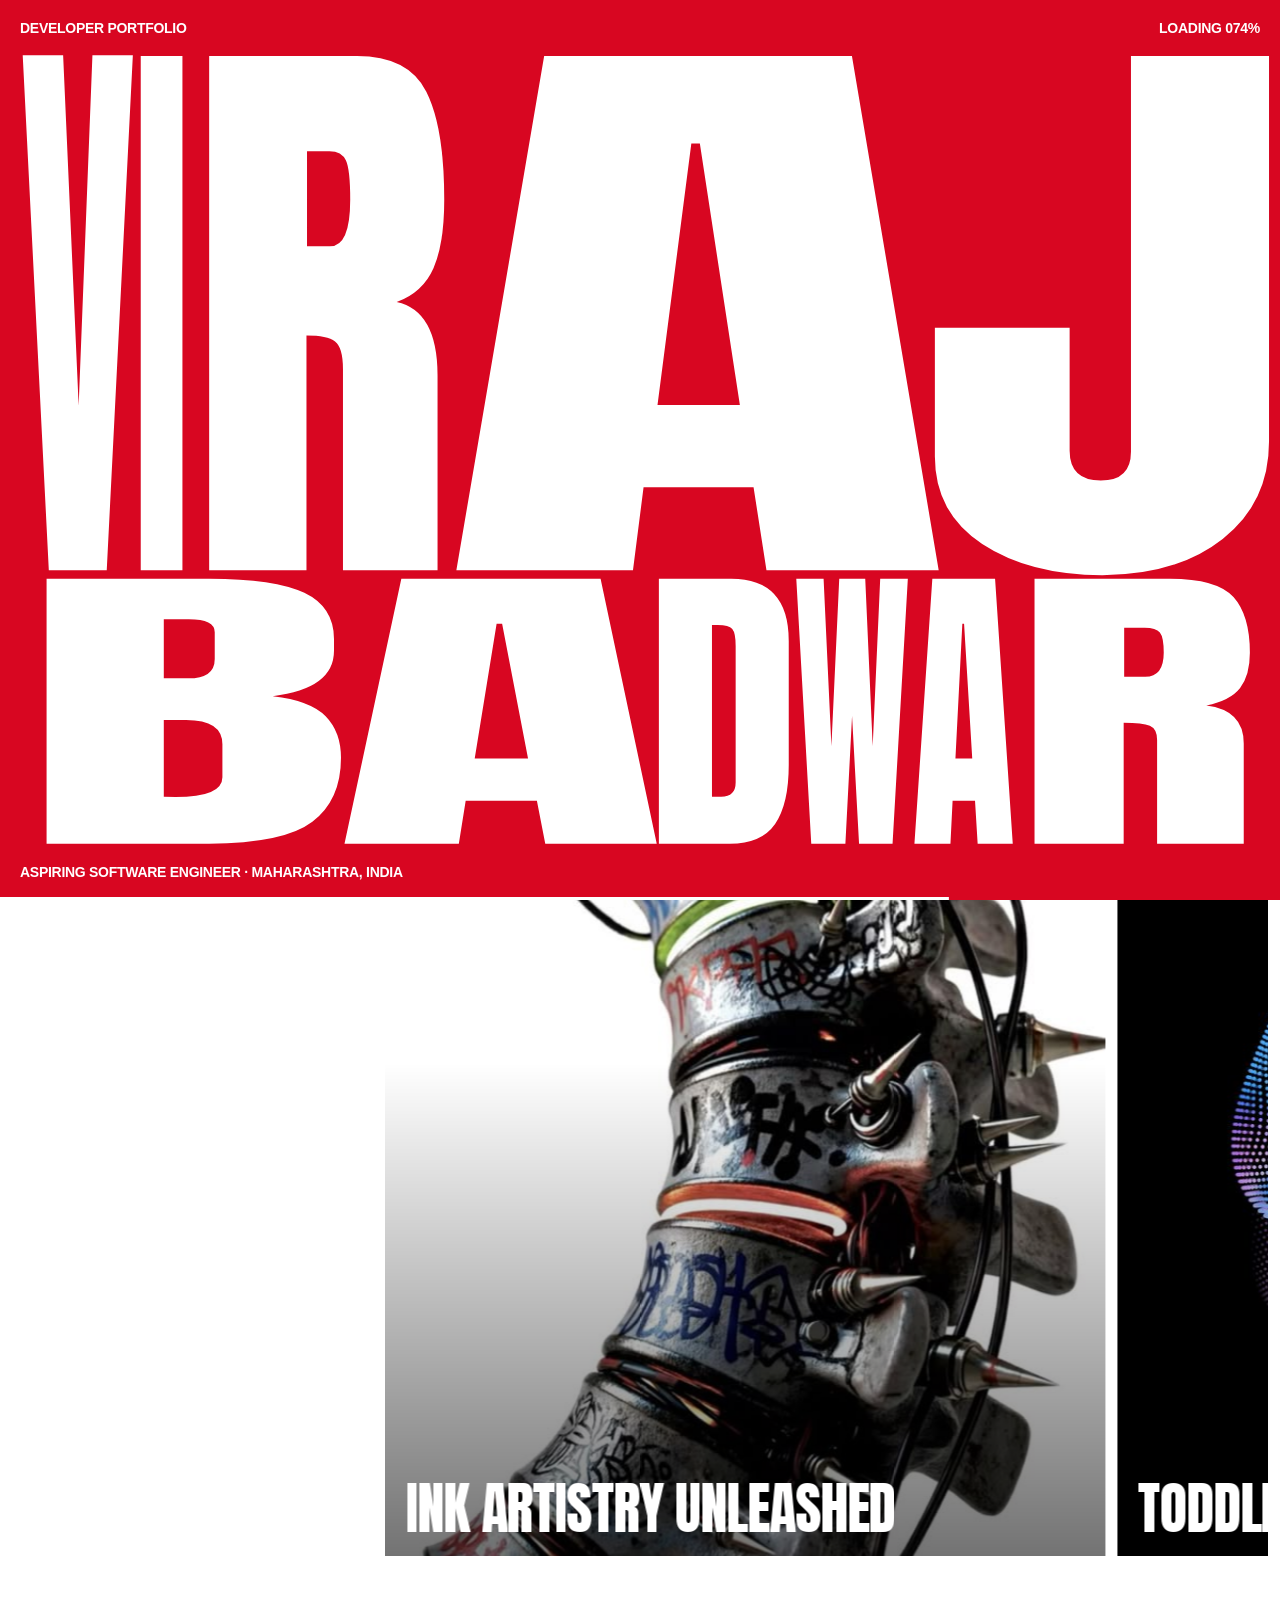
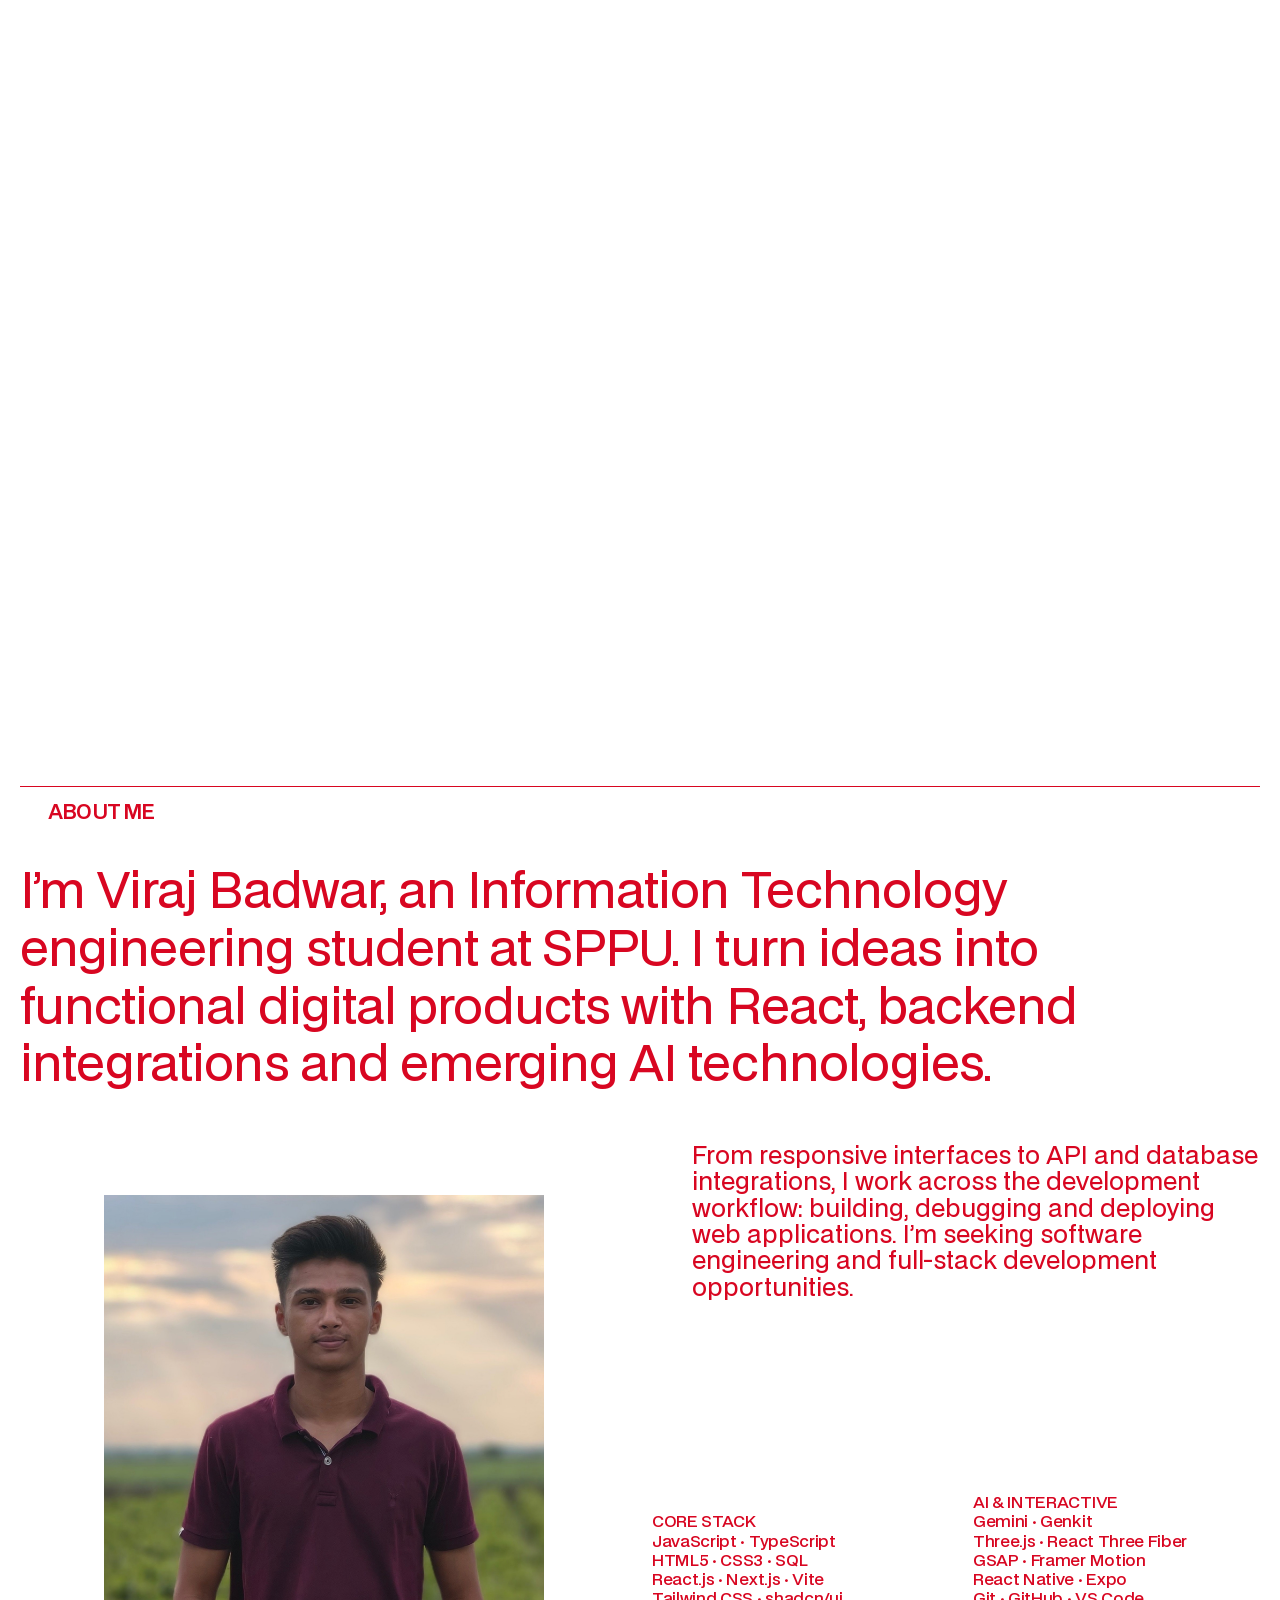
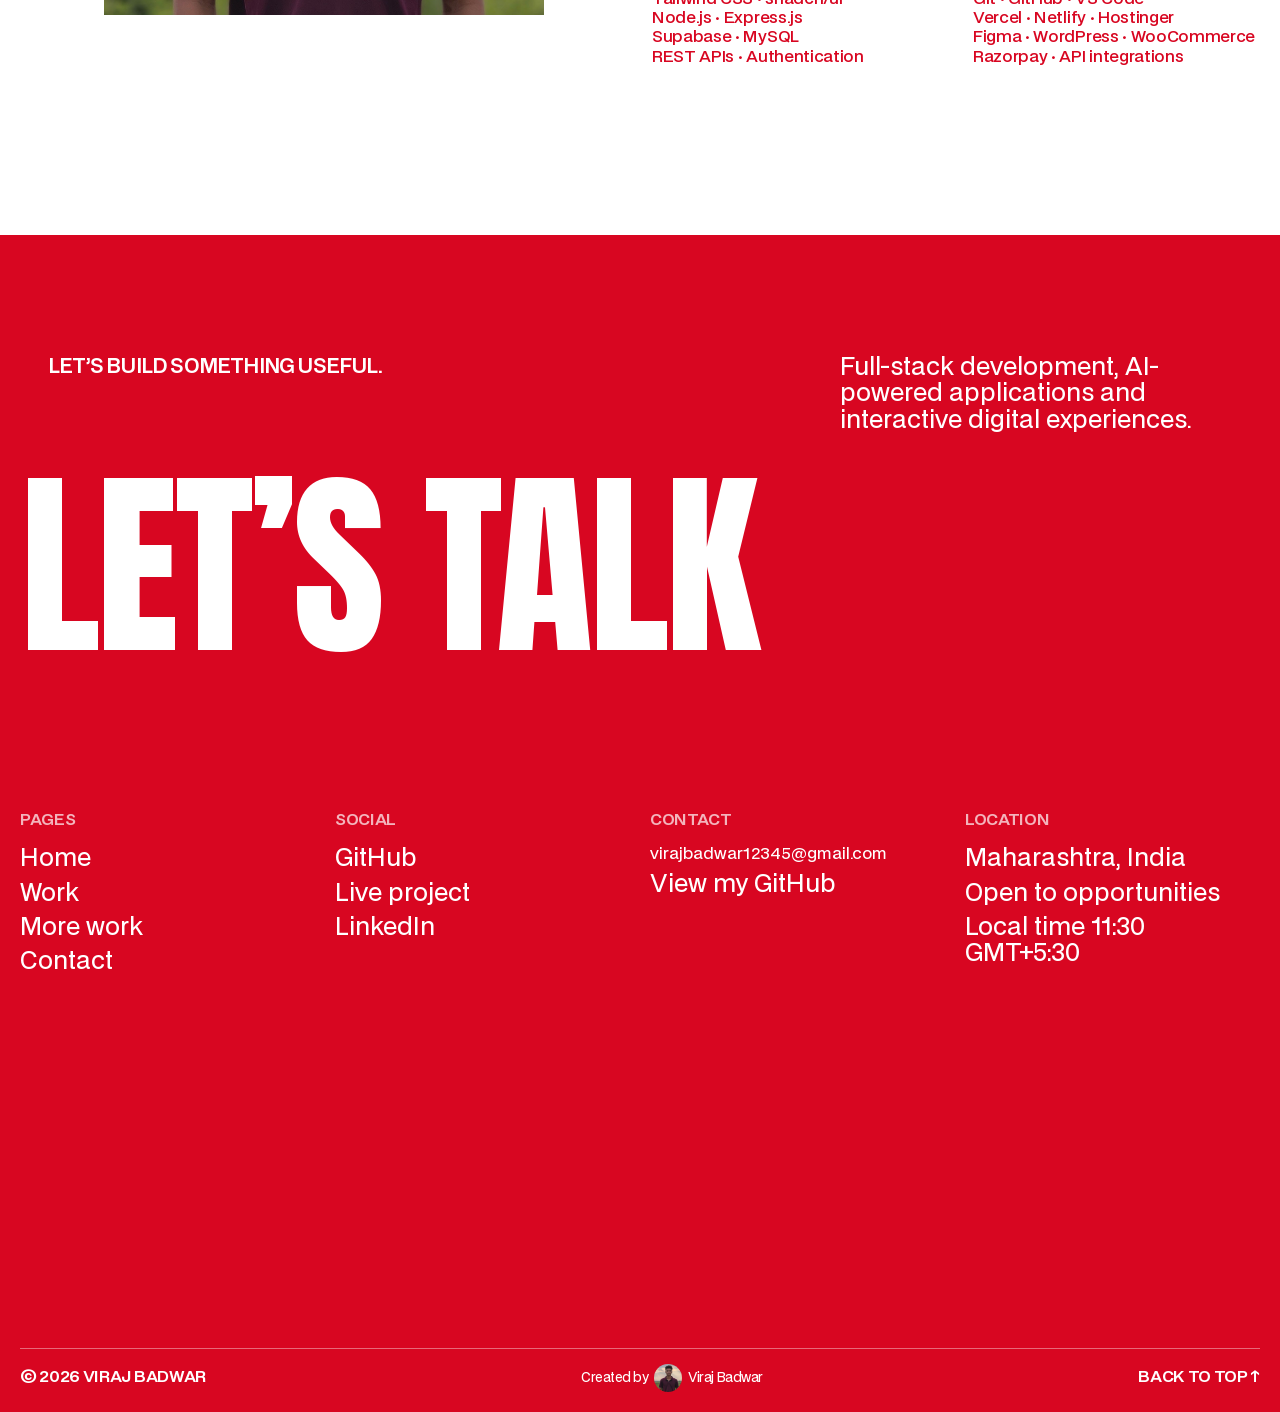
==== index.html @ eb69c95c "first commit" ====
<!doctype html>
<!-- Made in Framer · framer.com -->
<!-- Published Nov 4, 2026, 1:29 PM UTC -->
<html lang="en" data-redirect-timezone="1">
<head><script>(function(){var p=location.pathname;if(p.endsWith("/index.html")){history.replaceState(null,"",p.slice(0,-10))}})()</script><script>(function(){document.addEventListener("click",function(e){if(e.defaultPrevented||e.button!==0||e.metaKey||e.ctrlKey||e.shiftKey||e.altKey)return;var a=e.target&&e.target.closest?e.target.closest("a[href]"):null;if(!a)return;if(a.target&&a.target!=="_self")return;if(a.hasAttribute("download"))return;var href=a.getAttribute("href")||"";if(href.charAt(0)==="#")return;var u;try{u=new URL(a.href,location.href)}catch(err){return}if(u.origin!==location.origin)return;if(u.pathname===location.pathname&&u.hash)return;e.preventDefault();e.stopPropagation();location.assign(u.href)},true)})()</script><script>(function(){var M={"/sites/1oCLWJCTbnRnZLcQ1fzLfM/searchIndex-kOd9R7pUo4xK.json":"assets/framerusercontent.com/sites/1oCLWJCTbnRnZLcQ1fzLfM/searchIndex-kOd9R7pUo4xK.json","/sites/1oCLWJCTbnRnZLcQ1fzLfM/searchIndex-hlsFL4M75EFE.json":"assets/framerusercontent.com/sites/1oCLWJCTbnRnZLcQ1fzLfM/searchIndex-hlsFL4M75EFE.json","/images/vbrSlXsudbEoOm5iTifgbJt5toI.png":"assets/framerusercontent.com/images/vbrSlXsudbEoOm5iTifgbJt5toI.png","/images/VSTWaGj9SXtaMgPqyHFPVQhGCW0.png":"assets/framerusercontent.com/images/VSTWaGj9SXtaMgPqyHFPVQhGCW0.png","/images/srEzThA9cw4BAkn300CtM9MYhWk.png":"assets/framerusercontent.com/images/srEzThA9cw4BAkn300CtM9MYhWk.png","/assets/5vvr9Vy74if2I6bQbJvbw7SY1pQ.woff2":"assets/framerusercontent.com/assets/5vvr9Vy74if2I6bQbJvbw7SY1pQ.woff2","/assets/EOr0mi4hNtlgWNn9if640EZzXCo.woff2":"assets/framerusercontent.com/assets/EOr0mi4hNtlgWNn9if640EZzXCo.woff2","/assets/Y9k9QrlZAqio88Klkmbd8VoMQc.woff2":"assets/framerusercontent.com/assets/Y9k9QrlZAqio88Klkmbd8VoMQc.woff2","/assets/OYrD2tBIBPvoJXiIHnLoOXnY9M.woff2":"assets/framerusercontent.com/assets/OYrD2tBIBPvoJXiIHnLoOXnY9M.woff2","/assets/JeYwfuaPfZHQhEG8U5gtPDZ7WQ.woff2":"assets/framerusercontent.com/assets/JeYwfuaPfZHQhEG8U5gtPDZ7WQ.woff2","/assets/GrgcKwrN6d3Uz8EwcLHZxwEfC4.woff2":"assets/framerusercontent.com/assets/GrgcKwrN6d3Uz8EwcLHZxwEfC4.woff2","/assets/b6Y37FthZeALduNqHicBT6FutY.woff2":"assets/framerusercontent.com/assets/b6Y37FthZeALduNqHicBT6FutY.woff2","/third-party-assets/fontshare/wf/TPY5PBRHOSXJ53WNSUYZQYX4FZUMAYNF/YHKM2QXXZHS7MS6DJUZXTGRXMIGWH7K5/PCXT6E5YCQO6SSVLT6UZPPGT7QKGXOUS.woff2":"assets/framerusercontent.com/third-party-assets/fontshare/wf/TPY5PBRHOSXJ53WNSUYZQYX4FZUMAYNF/YHKM2QXXZHS7MS6DJUZXTGRXMIGWH7K5/PCXT6E5YCQO6SSVLT6UZPPGT7QKGXOUS.woff2","/assets/FcybOZJ2ipUdK2dQmwN3gFVAvuk.woff2":"assets/framerusercontent.com/assets/FcybOZJ2ipUdK2dQmwN3gFVAvuk.woff2","/images/IWsBCPgAr7e0C6CVGJPcHuevg.jpg?width=675&height=1200":"assets/framerusercontent.com/images/IWsBCPgAr7e0C6CVGJPcHuevg.1b2vrae.jpg","/images/aADrNHdwVSZanFSIrqv8xIn8RA.jpg?width=735&height=1040":"assets/framerusercontent.com/images/aADrNHdwVSZanFSIrqv8xIn8RA.02ppwsv.jpg","/images/utggF4VkxVZNT1TDAwfYG6ALpsc.jpg?width=736&height=1308":"assets/framerusercontent.com/images/utggF4VkxVZNT1TDAwfYG6ALpsc.00nig0b.jpg","/images/vlF7y7dc2ardZxPf6bMDpU2Lr4.jpg?width=736&height=907":"assets/framerusercontent.com/images/vlF7y7dc2ardZxPf6bMDpU2Lr4.0iaq4hv.jpg","/images/6LAW4TZoFbfIQjhHr2F1xcIIn0.jpg?width=736&height=1308":"assets/framerusercontent.com/images/6LAW4TZoFbfIQjhHr2F1xcIIn0.00nig0b.jpg","/images/OS7N2LmHa3bHQoyzTXM37QZr8.jpg?width=1960&height=1568":"assets/framerusercontent.com/images/OS7N2LmHa3bHQoyzTXM37QZr8.1euhwgl.jpg","/sites/1oCLWJCTbnRnZLcQ1fzLfM/rolldown-runtime.Bi-D_2cA.mjs":"assets/framerusercontent.com/sites/1oCLWJCTbnRnZLcQ1fzLfM/rolldown-runtime.Bi-D_2cA.mjs","/sites/1oCLWJCTbnRnZLcQ1fzLfM/react.Dxe_2v0O.mjs":"assets/framerusercontent.com/sites/1oCLWJCTbnRnZLcQ1fzLfM/react.Dxe_2v0O.mjs","/sites/1oCLWJCTbnRnZLcQ1fzLfM/framer.CdiwCb_K.mjs":"assets/framerusercontent.com/sites/1oCLWJCTbnRnZLcQ1fzLfM/framer.CdiwCb_K.mjs","/sites/1oCLWJCTbnRnZLcQ1fzLfM/motion.CsBHEIEx.mjs":"assets/framerusercontent.com/sites/1oCLWJCTbnRnZLcQ1fzLfM/motion.CsBHEIEx.mjs","/sites/1oCLWJCTbnRnZLcQ1fzLfM/toplevel-deps.rNQA5fzo.mjs":"assets/framerusercontent.com/sites/1oCLWJCTbnRnZLcQ1fzLfM/toplevel-deps.rNQA5fzo.mjs","/sites/1oCLWJCTbnRnZLcQ1fzLfM/gJwlaWmAo3qu6jyWvbdKYefu48XFmxQMK9RKSiIG624.D72j2bjk.mjs":"assets/framerusercontent.com/sites/1oCLWJCTbnRnZLcQ1fzLfM/gJwlaWmAo3qu6jyWvbdKYefu48XFmxQMK9RKSiIG624.D72j2bjk.mjs","/sites/1oCLWJCTbnRnZLcQ1fzLfM/shared-lib.TOsuRMiZ.mjs":"assets/framerusercontent.com/sites/1oCLWJCTbnRnZLcQ1fzLfM/shared-lib.TOsuRMiZ.mjs","/sites/1oCLWJCTbnRnZLcQ1fzLfM/cPlmBYdTS.BFBLzfOa.mjs":"assets/framerusercontent.com/sites/1oCLWJCTbnRnZLcQ1fzLfM/cPlmBYdTS.BFBLzfOa.mjs","/sites/1oCLWJCTbnRnZLcQ1fzLfM/lZLyZjHX_.REDrzk5g.mjs":"assets/framerusercontent.com/sites/1oCLWJCTbnRnZLcQ1fzLfM/lZLyZjHX_.REDrzk5g.mjs","/sites/1oCLWJCTbnRnZLcQ1fzLfM/iVT0hcnqY.CR_Yevk8.mjs":"assets/framerusercontent.com/sites/1oCLWJCTbnRnZLcQ1fzLfM/iVT0hcnqY.CR_Yevk8.mjs","/sites/1oCLWJCTbnRnZLcQ1fzLfM/pSJqb0QRA.Bmv5S_d2.mjs":"assets/framerusercontent.com/sites/1oCLWJCTbnRnZLcQ1fzLfM/pSJqb0QRA.Bmv5S_d2.mjs","/sites/1oCLWJCTbnRnZLcQ1fzLfM/uoFHfnfhi.BSSw6B_l.mjs":"assets/framerusercontent.com/sites/1oCLWJCTbnRnZLcQ1fzLfM/uoFHfnfhi.BSSw6B_l.mjs","/sites/1oCLWJCTbnRnZLcQ1fzLfM/pXGYckMSU.BUOBvive.mjs":"assets/framerusercontent.com/sites/1oCLWJCTbnRnZLcQ1fzLfM/pXGYckMSU.BUOBvive.mjs","/sites/1oCLWJCTbnRnZLcQ1fzLfM/script_main.Bnuf3rSa.mjs":"assets/framerusercontent.com/sites/1oCLWJCTbnRnZLcQ1fzLfM/script_main.Bnuf3rSa.mjs","/sites/1oCLWJCTbnRnZLcQ1fzLfM/bgABmkaweQiYjsalMd36FXmkhq9HQk4zQli3y2ZjPXk.URVeQWC3.mjs":"assets/framerusercontent.com/sites/1oCLWJCTbnRnZLcQ1fzLfM/bgABmkaweQiYjsalMd36FXmkhq9HQk4zQli3y2ZjPXk.URVeQWC3.mjs","/sites/1oCLWJCTbnRnZLcQ1fzLfM/YXAx5hw_g.Aq-yRaGO.mjs":"assets/framerusercontent.com/sites/1oCLWJCTbnRnZLcQ1fzLfM/YXAx5hw_g.Aq-yRaGO.mjs","/sites/1oCLWJCTbnRnZLcQ1fzLfM/VqIXgp63L._WW9VYjh.mjs":"assets/framerusercontent.com/sites/1oCLWJCTbnRnZLcQ1fzLfM/VqIXgp63L._WW9VYjh.mjs","/sites/1oCLWJCTbnRnZLcQ1fzLfM/kAZbJX9PiT7JTrfAp1XoeJB7n7_M095MygVssdt4xpU.DPi1YVCN.mjs":"assets/framerusercontent.com/sites/1oCLWJCTbnRnZLcQ1fzLfM/kAZbJX9PiT7JTrfAp1XoeJB7n7_M095MygVssdt4xpU.DPi1YVCN.mjs","/sites/1oCLWJCTbnRnZLcQ1fzLfM/o08iNbIPq.Cd2a_ScD.mjs":"assets/framerusercontent.com/sites/1oCLWJCTbnRnZLcQ1fzLfM/o08iNbIPq.Cd2a_ScD.mjs","/assets/vbrSlXsudbEoOm5iTifgbJt5toI.png":"assets/framerusercontent.com/assets/vbrSlXsudbEoOm5iTifgbJt5toI.png","/assets/srEzThA9cw4BAkn300CtM9MYhWk.png":"assets/framerusercontent.com/assets/srEzThA9cw4BAkn300CtM9MYhWk.png","/modules/cwYQXP9AP6LJuHIhbxpT/nbgnLgcivvDuEMIexaJ1/lZLyZjHX_.js":"assets/framerusercontent.com/modules/cwYQXP9AP6LJuHIhbxpT/nbgnLgcivvDuEMIexaJ1/lZLyZjHX_.js","/images/paDCGqjZu4r2f6wt8rYQcBf71xA.png?width=1808&height=2400":"assets/framerusercontent.com/images/paDCGqjZu4r2f6wt8rYQcBf71xA.19sad2u.png","/images/paDCGqjZu4r2f6wt8rYQcBf71xA.png?scale-down-to=1024&width=1808&height=2400":"assets/framerusercontent.com/images/paDCGqjZu4r2f6wt8rYQcBf71xA.0i3d91l.png","/images/paDCGqjZu4r2f6wt8rYQcBf71xA.png?scale-down-to=2048&width=1808&height=2400":"assets/framerusercontent.com/images/paDCGqjZu4r2f6wt8rYQcBf71xA.1yga7li.png","/assets/gazZKZuUEtvr9ULhdA4SprP0AZ0.woff2":"assets/framerusercontent.com/assets/gazZKZuUEtvr9ULhdA4SprP0AZ0.woff2","/assets/pe8RoujoPxuTZhqoNzYqHX2MXA.woff2":"assets/framerusercontent.com/assets/pe8RoujoPxuTZhqoNzYqHX2MXA.woff2","/assets/teGhWnhH3bCqefKGsIsqFy3hK8.woff2":"assets/framerusercontent.com/assets/teGhWnhH3bCqefKGsIsqFy3hK8.woff2","/assets/qQHxgTnEk6Czu1yW4xS82HQWFOk.woff2":"assets/framerusercontent.com/assets/qQHxgTnEk6Czu1yW4xS82HQWFOk.woff2","/assets/MJ3N6lfN4iP5Um8rJGqLYl03tE.woff2":"assets/framerusercontent.com/assets/MJ3N6lfN4iP5Um8rJGqLYl03tE.woff2","/assets/PfdOpgzFf7N2Uye9JX7xRKYTgSc.woff2":"assets/framerusercontent.com/assets/PfdOpgzFf7N2Uye9JX7xRKYTgSc.woff2","/assets/0SEEmmWc3vovhaai4RlRQSWRrz0.woff2":"assets/framerusercontent.com/assets/0SEEmmWc3vovhaai4RlRQSWRrz0.woff2","/sites/1oCLWJCTbnRnZLcQ1fzLfM/EGYCYx1ygUb-pXuAHgYtL_2-ky1nF8lgNBqhTfKbHOU.B_aStsWK.mjs":"assets/framerusercontent.com/sites/1oCLWJCTbnRnZLcQ1fzLfM/EGYCYx1ygUb-pXuAHgYtL_2-ky1nF8lgNBqhTfKbHOU.B_aStsWK.mjs","/sites/1oCLWJCTbnRnZLcQ1fzLfM/ci1xighcirSVP_ecF438CvjPBP_fR6-yICilxCMaoos.C093EDhI.mjs":"assets/framerusercontent.com/sites/1oCLWJCTbnRnZLcQ1fzLfM/ci1xighcirSVP_ecF438CvjPBP_fR6-yICilxCMaoos.C093EDhI.mjs","/sites/1oCLWJCTbnRnZLcQ1fzLfM/Ma1gbDTjcHpWQfi5RTExZ0yBGhCGi2ULHBmMl9E60VE.CdOAd12V.mjs":"assets/framerusercontent.com/sites/1oCLWJCTbnRnZLcQ1fzLfM/Ma1gbDTjcHpWQfi5RTExZ0yBGhCGi2ULHBmMl9E60VE.CdOAd12V.mjs","/sites/1oCLWJCTbnRnZLcQ1fzLfM/rHiCcLemO-hR3tRR5eeI7gxs5ev9PZSXsOR7mTBiZZY.D7koq3MR.mjs":"assets/framerusercontent.com/sites/1oCLWJCTbnRnZLcQ1fzLfM/rHiCcLemO-hR3tRR5eeI7gxs5ev9PZSXsOR7mTBiZZY.D7koq3MR.mjs","/sites/1oCLWJCTbnRnZLcQ1fzLfM/KPzi_GJqMdOiyp7cpuKo3220PCIFHtc4QEUw8ig3rgQ.0hKLuVhZ.mjs":"assets/framerusercontent.com/sites/1oCLWJCTbnRnZLcQ1fzLfM/KPzi_GJqMdOiyp7cpuKo3220PCIFHtc4QEUw8ig3rgQ.0hKLuVhZ.mjs","/sites/1oCLWJCTbnRnZLcQ1fzLfM/PX9hIOIVM.CF-tmePS.mjs":"assets/framerusercontent.com/sites/1oCLWJCTbnRnZLcQ1fzLfM/PX9hIOIVM.CF-tmePS.mjs","/third-party-assets/fontshare/":"assets/framerusercontent.com/third-party-assets/fontshare/index","/sites/1oCLWJCTbnRnZLcQ1fzLfM/chunk.B3RYC8bk.bK85BR2O.mjs":"assets/framerusercontent.com/sites/1oCLWJCTbnRnZLcQ1fzLfM/chunk.B3RYC8bk.bK85BR2O.mjs","/modules/cwYQXP9AP6LJuHIhbxpT/nbgnLgcivvDuEMIexaJ1/lZLyZjHX_-0.js":"assets/framerusercontent.com/modules/cwYQXP9AP6LJuHIhbxpT/nbgnLgcivvDuEMIexaJ1/lZLyZjHX_-0.js","/modules/cwYQXP9AP6LJuHIhbxpT/nbgnLgcivvDuEMIexaJ1/lZLyZjHX_-1.js":"assets/framerusercontent.com/modules/cwYQXP9AP6LJuHIhbxpT/nbgnLgcivvDuEMIexaJ1/lZLyZjHX_-1.js","/modules/fz1G7iGahvcsUnNovqqN/OSqCqZoirCMQdRbHSMY3/t5NO73g6f.js":"assets/framerusercontent.com/modules/fz1G7iGahvcsUnNovqqN/OSqCqZoirCMQdRbHSMY3/t5NO73g6f.js","/images/Zn2LXM95oApBpfpT4CFsThKDsw.jpg?width=736&height=887":"assets/framerusercontent.com/images/Zn2LXM95oApBpfpT4CFsThKDsw.0da0uz4.jpg","/sites/1oCLWJCTbnRnZLcQ1fzLfM/UTMFHeKKh.t-Xm4USo.mjs":"assets/framerusercontent.com/sites/1oCLWJCTbnRnZLcQ1fzLfM/UTMFHeKKh.t-Xm4USo.mjs","/assets/MLWPbW1dUQawJLhhun3dBwpgJak.mp4":"assets/framerusercontent.com/assets/MLWPbW1dUQawJLhhun3dBwpgJak.mp4","/images/5ILRvlYXf72kHSVHqpa3snGzjU.jpg":"assets/framerusercontent.com/images/5ILRvlYXf72kHSVHqpa3snGzjU.jpg","/sites/1oCLWJCTbnRnZLcQ1fzLfM/zB44qKZj7.CbCGgMQJ.mjs":"assets/framerusercontent.com/sites/1oCLWJCTbnRnZLcQ1fzLfM/zB44qKZj7.CbCGgMQJ.mjs","/sites/1oCLWJCTbnRnZLcQ1fzLfM/gAUj9XGYZ.DCqAIN0v.mjs":"assets/framerusercontent.com/sites/1oCLWJCTbnRnZLcQ1fzLfM/gAUj9XGYZ.DCqAIN0v.mjs","/modules/fz1G7iGahvcsUnNovqqN/OSqCqZoirCMQdRbHSMY3/t5NO73g6f-0.js":"assets/framerusercontent.com/modules/fz1G7iGahvcsUnNovqqN/OSqCqZoirCMQdRbHSMY3/t5NO73g6f-0.js","/modules/fz1G7iGahvcsUnNovqqN/OSqCqZoirCMQdRbHSMY3/t5NO73g6f-1.js":"assets/framerusercontent.com/modules/fz1G7iGahvcsUnNovqqN/OSqCqZoirCMQdRbHSMY3/t5NO73g6f-1.js","/modules/Uk8iQRuGy9sERqlDB3G9/P5LATE8vS4zoDlIWk0HB/ArrowElbowDownRight.js":"assets/framerusercontent.com/modules/Uk8iQRuGy9sERqlDB3G9/P5LATE8vS4zoDlIWk0HB/ArrowElbowDownRight.js","/modules/KXToc4n8n0VjRJoxIyl7/iepv8YZRWzIKS6xRTtLY/ArrowUpRight.js":"assets/framerusercontent.com/modules/KXToc4n8n0VjRJoxIyl7/iepv8YZRWzIKS6xRTtLY/ArrowUpRight.js","/chunk-CS7BPPVU.mjs":"assets/app.framerstatic.com/chunk-CS7BPPVU.mjs","/chunk-YRQ7G4QH.mjs":"assets/app.framerstatic.com/chunk-YRQ7G4QH.mjs","/chunk-WLHSDIGQ.mjs":"assets/app.framerstatic.com/chunk-WLHSDIGQ.mjs","/chunk-WOEOGJ2W.mjs":"assets/app.framerstatic.com/chunk-WOEOGJ2W.mjs","/editorbar.6U5SB2MH.mjs":"assets/app.framerstatic.com/editorbar.6U5SB2MH.mjs","/chunk-BEAJFPMP.mjs":"assets/app.framerstatic.com/chunk-BEAJFPMP.mjs","/EditButton-BY24IKK3.mjs":"assets/app.framerstatic.com/EditButton-BY24IKK3.mjs","/editorbar.W6ARVBAP.css":"assets/app.framerstatic.com/editorbar.W6ARVBAP.css","/render-WWNVQFNP.mjs":"assets/app.framerstatic.com/render-WWNVQFNP.mjs","/chunk-IWMJEJLX.mjs":"assets/app.framerstatic.com/chunk-IWMJEJLX.mjs","/chunk-WAC2IPPM.mjs":"assets/app.framerstatic.com/chunk-WAC2IPPM.mjs","/chunk-25IK6NLA.mjs":"assets/app.framerstatic.com/chunk-25IK6NLA.mjs","/chunk-RNGSZARC.mjs":"assets/app.framerstatic.com/chunk-RNGSZARC.mjs","/chunk-ALUSCYTV.mjs":"assets/app.framerstatic.com/chunk-ALUSCYTV.mjs","/chunk-WBNIY634.mjs":"assets/app.framerstatic.com/chunk-WBNIY634.mjs","/chunk-VFUMKGNV.mjs":"assets/app.framerstatic.com/chunk-VFUMKGNV.mjs","/chunk-SCCCCPCG.mjs":"assets/app.framerstatic.com/chunk-SCCCCPCG.mjs","/chunk-E5DYAHLF.mjs":"assets/app.framerstatic.com/chunk-E5DYAHLF.mjs","/chunk-5VVN4AF4.mjs":"assets/app.framerstatic.com/chunk-5VVN4AF4.mjs","/chunk-AND4KG4F.mjs":"assets/app.framerstatic.com/chunk-AND4KG4F.mjs","/chunk-D3BIVQHH.mjs":"assets/app.framerstatic.com/chunk-D3BIVQHH.mjs","/chunk-FIJLBKPU.mjs":"assets/app.framerstatic.com/chunk-FIJLBKPU.mjs","/chunk-YKQPZTUX.mjs":"assets/app.framerstatic.com/chunk-YKQPZTUX.mjs","/chunk-BG65Q7LH.mjs":"assets/app.framerstatic.com/chunk-BG65Q7LH.mjs","/chunk-MSU36HOI.mjs":"assets/app.framerstatic.com/chunk-MSU36HOI.mjs","/chunk-OUQ7QHER.mjs":"assets/app.framerstatic.com/chunk-OUQ7QHER.mjs","/chunk-N4BXE2AG.mjs":"assets/app.framerstatic.com/chunk-N4BXE2AG.mjs","/chunk-V3C5CSFI.mjs":"assets/app.framerstatic.com/chunk-V3C5CSFI.mjs","/chunk-FGMMLDCH.mjs":"assets/app.framerstatic.com/chunk-FGMMLDCH.mjs","/chunk-NZMKQLLU.mjs":"assets/app.framerstatic.com/chunk-NZMKQLLU.mjs","/chunk-Y7O4GQ6F.mjs":"assets/app.framerstatic.com/chunk-Y7O4GQ6F.mjs","/chunk-CAO5G2LY.mjs":"assets/app.framerstatic.com/chunk-CAO5G2LY.mjs","/chunk-6UXXFMEH.mjs":"assets/app.framerstatic.com/chunk-6UXXFMEH.mjs","/chunk-HZKHO5MD.mjs":"assets/app.framerstatic.com/chunk-HZKHO5MD.mjs","/chunk-SPWSWTND.mjs":"assets/app.framerstatic.com/chunk-SPWSWTND.mjs","/chunk-SAZULEG5.mjs":"assets/app.framerstatic.com/chunk-SAZULEG5.mjs","/chunk-Q652OIYH.mjs":"assets/app.framerstatic.com/chunk-Q652OIYH.mjs","/chunk-EZMDKA7N.mjs":"assets/app.framerstatic.com/chunk-EZMDKA7N.mjs","/chunk-AYYBTPZU.mjs":"assets/app.framerstatic.com/chunk-AYYBTPZU.mjs","/chunk-STDMHL4N.mjs":"assets/app.framerstatic.com/chunk-STDMHL4N.mjs","/chunk-73DCT4FW.mjs":"assets/app.framerstatic.com/chunk-73DCT4FW.mjs","/chunk-G4XUWRQW.mjs":"assets/app.framerstatic.com/chunk-G4XUWRQW.mjs","/chunk-4GL23XDC.mjs":"assets/app.framerstatic.com/chunk-4GL23XDC.mjs","/chunk-B27HFSZG.mjs":"assets/app.framerstatic.com/chunk-B27HFSZG.mjs","/chunk-2QF6KOR7.mjs":"assets/app.framerstatic.com/chunk-2QF6KOR7.mjs","/chunk-R2MXLLHS.mjs":"assets/app.framerstatic.com/chunk-R2MXLLHS.mjs","/chunk-NB3OQOQL.mjs":"assets/app.framerstatic.com/chunk-NB3OQOQL.mjs","/chunk-QZHBLXA3.mjs":"assets/app.framerstatic.com/chunk-QZHBLXA3.mjs","/chunk-VBCXFFMV.mjs":"assets/app.framerstatic.com/chunk-VBCXFFMV.mjs","/chunk-TOEOWTEZ.mjs":"assets/app.framerstatic.com/chunk-TOEOWTEZ.mjs","/chunk-ILBFBU7M.mjs":"assets/app.framerstatic.com/chunk-ILBFBU7M.mjs","/chunk-AOJAIZZ2.mjs":"assets/app.framerstatic.com/chunk-AOJAIZZ2.mjs","/chunk-2RIZOIDA.mjs":"assets/app.framerstatic.com/chunk-2RIZOIDA.mjs","/chunk-V7CNX5J5.mjs":"assets/app.framerstatic.com/chunk-V7CNX5J5.mjs","/chunk-LUUOVCZF.mjs":"assets/app.framerstatic.com/chunk-LUUOVCZF.mjs","/chunk-IKC33ZYD.mjs":"assets/app.framerstatic.com/chunk-IKC33ZYD.mjs","/chunk-OL7NXG7R.mjs":"assets/app.framerstatic.com/chunk-OL7NXG7R.mjs","/chunk-2BM47LJQ.mjs":"assets/app.framerstatic.com/chunk-2BM47LJQ.mjs","/chunk-GHARU3XL.mjs":"assets/app.framerstatic.com/chunk-GHARU3XL.mjs","/chunk-BLSKQ6TG.mjs":"assets/app.framerstatic.com/chunk-BLSKQ6TG.mjs","/chunk-L2QYKMOJ.mjs":"assets/app.framerstatic.com/chunk-L2QYKMOJ.mjs","/chunk-65U5SPEK.mjs":"assets/app.framerstatic.com/chunk-65U5SPEK.mjs","/chunk-TTT2AF26.mjs":"assets/app.framerstatic.com/chunk-TTT2AF26.mjs","/chunk-5J75RUHV.mjs":"assets/app.framerstatic.com/chunk-5J75RUHV.mjs","/chunk-PLZKQ22A.mjs":"assets/app.framerstatic.com/chunk-PLZKQ22A.mjs","/chunk-XNZRDAH2.mjs":"assets/app.framerstatic.com/chunk-XNZRDAH2.mjs","/chunk-JGICWN52.mjs":"assets/app.framerstatic.com/chunk-JGICWN52.mjs","/chunk-EHVYGNVJ.mjs":"assets/app.framerstatic.com/chunk-EHVYGNVJ.mjs","/chunk-HQMZV6DP.mjs":"assets/app.framerstatic.com/chunk-HQMZV6DP.mjs","/chunk-63OAA6KO.mjs":"assets/app.framerstatic.com/chunk-63OAA6KO.mjs","/chunk-ETFKW367.mjs":"assets/app.framerstatic.com/chunk-ETFKW367.mjs","/chunk-BOLNZQB3.mjs":"assets/app.framerstatic.com/chunk-BOLNZQB3.mjs","/chunk-DHZWEIEI.mjs":"assets/app.framerstatic.com/chunk-DHZWEIEI.mjs","/chunk-D3SZBJZX.mjs":"assets/app.framerstatic.com/chunk-D3SZBJZX.mjs","/chunk-Y55C467E.mjs":"assets/app.framerstatic.com/chunk-Y55C467E.mjs","/chunk-QVDGMSWL.mjs":"assets/app.framerstatic.com/chunk-QVDGMSWL.mjs","/chunk-MYSAMYRY.mjs":"assets/app.framerstatic.com/chunk-MYSAMYRY.mjs","/chunk-HSK556XS.mjs":"assets/app.framerstatic.com/chunk-HSK556XS.mjs","/chunk-N2DJHBJE.mjs":"assets/app.framerstatic.com/chunk-N2DJHBJE.mjs","/chunk-LB6X3CLW.mjs":"assets/app.framerstatic.com/chunk-LB6X3CLW.mjs","/chunk-XFC6OVIX.mjs":"assets/app.framerstatic.com/chunk-XFC6OVIX.mjs","/chunk-M774VLGN.mjs":"assets/app.framerstatic.com/chunk-M774VLGN.mjs","/chunk-OGQCKB6U.mjs":"assets/app.framerstatic.com/chunk-OGQCKB6U.mjs","/chunk-GPIRUQFY.mjs":"assets/app.framerstatic.com/chunk-GPIRUQFY.mjs","/chunk-WR3RHAT2.mjs":"assets/app.framerstatic.com/chunk-WR3RHAT2.mjs","/chunk-NYCWGTYH.mjs":"assets/app.framerstatic.com/chunk-NYCWGTYH.mjs","/chunk-FPZZYJJC.mjs":"assets/app.framerstatic.com/chunk-FPZZYJJC.mjs","/chunk-GICGUD64.mjs":"assets/app.framerstatic.com/chunk-GICGUD64.mjs","/chunk-MC2YSKZB.mjs":"assets/app.framerstatic.com/chunk-MC2YSKZB.mjs","/chunk-NZNE2ND2.mjs":"assets/app.framerstatic.com/chunk-NZNE2ND2.mjs","/chunk-YY75G3LC.mjs":"assets/app.framerstatic.com/chunk-YY75G3LC.mjs","/chunk-2Z4UPA7G.mjs":"assets/app.framerstatic.com/chunk-2Z4UPA7G.mjs","/chunk-47P32JLD.mjs":"assets/app.framerstatic.com/chunk-47P32JLD.mjs","/chunk-KWCR5G57.mjs":"assets/app.framerstatic.com/chunk-KWCR5G57.mjs","/chunk-M4E5VSQR.mjs":"assets/app.framerstatic.com/chunk-M4E5VSQR.mjs","/chunk-D7HDBRWW.mjs":"assets/app.framerstatic.com/chunk-D7HDBRWW.mjs","/chunk-5Y36GTP3.mjs":"assets/app.framerstatic.com/chunk-5Y36GTP3.mjs","/chunk-RDLE5VXU.mjs":"assets/app.framerstatic.com/chunk-RDLE5VXU.mjs","/chunk-TLVBN4S2.mjs":"assets/app.framerstatic.com/chunk-TLVBN4S2.mjs","/chunk-4UG3F4VG.mjs":"assets/app.framerstatic.com/chunk-4UG3F4VG.mjs","/chunk-YYCGMCEW.mjs":"assets/app.framerstatic.com/chunk-YYCGMCEW.mjs","/chunk-RKYWC2SX.mjs":"assets/app.framerstatic.com/chunk-RKYWC2SX.mjs","/chunk-IHHLGSTN.mjs":"assets/app.framerstatic.com/chunk-IHHLGSTN.mjs","/chunk-DWDLQQ2T.mjs":"assets/app.framerstatic.com/chunk-DWDLQQ2T.mjs","/chunk-BUKMXMSB.mjs":"assets/app.framerstatic.com/chunk-BUKMXMSB.mjs","/chunk-AST6PYPI.mjs":"assets/app.framerstatic.com/chunk-AST6PYPI.mjs","/chunk-F6QPZF2U.mjs":"assets/app.framerstatic.com/chunk-F6QPZF2U.mjs","/chunk-NFJFOL2Y.mjs":"assets/app.framerstatic.com/chunk-NFJFOL2Y.mjs","/chunk-PP2DUQOO.mjs":"assets/app.framerstatic.com/chunk-PP2DUQOO.mjs","/chunk-QKAEH5BS.mjs":"assets/app.framerstatic.com/chunk-QKAEH5BS.mjs","/chunk-EUR4TSAJ.mjs":"assets/app.framerstatic.com/chunk-EUR4TSAJ.mjs","/chunk-LCSPAXNF.mjs":"assets/app.framerstatic.com/chunk-LCSPAXNF.mjs","/chunk-3JU3HYQU.mjs":"assets/app.framerstatic.com/chunk-3JU3HYQU.mjs","/chunk-NAI7D2VU.mjs":"assets/app.framerstatic.com/chunk-NAI7D2VU.mjs","/chunk-4XTRVW7Y.mjs":"assets/app.framerstatic.com/chunk-4XTRVW7Y.mjs","/chunk-WPWSHZF5.mjs":"assets/app.framerstatic.com/chunk-WPWSHZF5.mjs","/chunk-KERZPZ74.mjs":"assets/app.framerstatic.com/chunk-KERZPZ74.mjs","/chunk-WI34IOZA.mjs":"assets/app.framerstatic.com/chunk-WI34IOZA.mjs","/chunk-Y2EMXJ4G.mjs":"assets/app.framerstatic.com/chunk-Y2EMXJ4G.mjs","/chunk-K6L5GVTR.mjs":"assets/app.framerstatic.com/chunk-K6L5GVTR.mjs","/chunk-SQKN7F3Q.mjs":"assets/app.framerstatic.com/chunk-SQKN7F3Q.mjs","/chunk-HU25VPAY.mjs":"assets/app.framerstatic.com/chunk-HU25VPAY.mjs","/chunk-S2H3D7JQ.mjs":"assets/app.framerstatic.com/chunk-S2H3D7JQ.mjs","/chunk-VD6KMVU6.mjs":"assets/app.framerstatic.com/chunk-VD6KMVU6.mjs","/chunk-P7RVVTNH.mjs":"assets/app.framerstatic.com/chunk-P7RVVTNH.mjs","/chunk-P6Q3LWLD.mjs":"assets/app.framerstatic.com/chunk-P6Q3LWLD.mjs","/chunk-G3KF7MVA.mjs":"assets/app.framerstatic.com/chunk-G3KF7MVA.mjs","/chunk-GZXM3VEB.mjs":"assets/app.framerstatic.com/chunk-GZXM3VEB.mjs","/chunk-3JXINZRV.mjs":"assets/app.framerstatic.com/chunk-3JXINZRV.mjs","/chunk-M6O6XTPU.mjs":"assets/app.framerstatic.com/chunk-M6O6XTPU.mjs","/chunk-LHVBJBF4.mjs":"assets/app.framerstatic.com/chunk-LHVBJBF4.mjs","/chunk-DWEQS5LX.mjs":"assets/app.framerstatic.com/chunk-DWEQS5LX.mjs","/chunk-EKYJNLIX.mjs":"assets/app.framerstatic.com/chunk-EKYJNLIX.mjs","/chunk-FUQZY6JN.mjs":"assets/app.framerstatic.com/chunk-FUQZY6JN.mjs","/chunk-HG3INR46.mjs":"assets/app.framerstatic.com/chunk-HG3INR46.mjs","/chunk-ALPJL5PK.mjs":"assets/app.framerstatic.com/chunk-ALPJL5PK.mjs","/chunk-HEAATEQX.mjs":"assets/app.framerstatic.com/chunk-HEAATEQX.mjs","/chunk-TS24LVSZ.mjs":"assets/app.framerstatic.com/chunk-TS24LVSZ.mjs","/chunk-7N53YJEJ.mjs":"assets/app.framerstatic.com/chunk-7N53YJEJ.mjs","/chunk-SCYDFCJI.mjs":"assets/app.framerstatic.com/chunk-SCYDFCJI.mjs","/chunk-ZGC2VKMC.mjs":"assets/app.framerstatic.com/chunk-ZGC2VKMC.mjs","/chunk-G7HNYT26.mjs":"assets/app.framerstatic.com/chunk-G7HNYT26.mjs","/chunk-4HRYW54D.mjs":"assets/app.framerstatic.com/chunk-4HRYW54D.mjs","/chunk-CANEWBHS.mjs":"assets/app.framerstatic.com/chunk-CANEWBHS.mjs","/chunk-AZXT5MI7.mjs":"assets/app.framerstatic.com/chunk-AZXT5MI7.mjs","/chunk-KN4UVSHF.mjs":"assets/app.framerstatic.com/chunk-KN4UVSHF.mjs","/chunk-RM2JK3Y4.mjs":"assets/app.framerstatic.com/chunk-RM2JK3Y4.mjs","/chunk-MJKUC5N4.mjs":"assets/app.framerstatic.com/chunk-MJKUC5N4.mjs","/chunk-CS237T25.mjs":"assets/app.framerstatic.com/chunk-CS237T25.mjs","/chunk-VR4IGIJ4.mjs":"assets/app.framerstatic.com/chunk-VR4IGIJ4.mjs","/chunk-MHBUXWEI.mjs":"assets/app.framerstatic.com/chunk-MHBUXWEI.mjs","/chunk-YS3B4HMG.mjs":"assets/app.framerstatic.com/chunk-YS3B4HMG.mjs","/chunk-3PIOJLHR.mjs":"assets/app.framerstatic.com/chunk-3PIOJLHR.mjs","/chunk-SJ5ZASSS.mjs":"assets/app.framerstatic.com/chunk-SJ5ZASSS.mjs","/chunk-ZN6XA7TQ.mjs":"assets/app.framerstatic.com/chunk-ZN6XA7TQ.mjs","/chunk-VW2PG5NQ.mjs":"assets/app.framerstatic.com/chunk-VW2PG5NQ.mjs","/chunk-R2BBTRSX.mjs":"assets/app.framerstatic.com/chunk-R2BBTRSX.mjs","/chunk-3DO2FQVH.mjs":"assets/app.framerstatic.com/chunk-3DO2FQVH.mjs","/chunk-VBJCAJR3.mjs":"assets/app.framerstatic.com/chunk-VBJCAJR3.mjs","/chunk-7WJ42D6X.mjs":"assets/app.framerstatic.com/chunk-7WJ42D6X.mjs","/chunk-PVCDQ37O.mjs":"assets/app.framerstatic.com/chunk-PVCDQ37O.mjs","/chunk-R3RMO3B5.mjs":"assets/app.framerstatic.com/chunk-R3RMO3B5.mjs","/chunk-SIDZMTIN.mjs":"assets/app.framerstatic.com/chunk-SIDZMTIN.mjs","/chunk-P5P54LX6.mjs":"assets/app.framerstatic.com/chunk-P5P54LX6.mjs","/chunk-MYL546Y2.mjs":"assets/app.framerstatic.com/chunk-MYL546Y2.mjs","/chunk-W2KK7DO4.mjs":"assets/app.framerstatic.com/chunk-W2KK7DO4.mjs","/chunk-ZWNW7R2Z.mjs":"assets/app.framerstatic.com/chunk-ZWNW7R2Z.mjs","/chunk-ISW56VHA.mjs":"assets/app.framerstatic.com/chunk-ISW56VHA.mjs","/chunk-KTJOCHOQ.mjs":"assets/app.framerstatic.com/chunk-KTJOCHOQ.mjs","/chunk-LVTM6NBN.mjs":"assets/app.framerstatic.com/chunk-LVTM6NBN.mjs","/chunk-7TAXGLM3.mjs":"assets/app.framerstatic.com/chunk-7TAXGLM3.mjs","/chunk-5U4VOU7E.mjs":"assets/app.framerstatic.com/chunk-5U4VOU7E.mjs","/chunk-XNIFBQQE.mjs":"assets/app.framerstatic.com/chunk-XNIFBQQE.mjs","/chunk-Y5ZQHO3P.mjs":"assets/app.framerstatic.com/chunk-Y5ZQHO3P.mjs","/chunk-WBTAMOXF.mjs":"assets/app.framerstatic.com/chunk-WBTAMOXF.mjs","/chunk-AHBUMA74.mjs":"assets/app.framerstatic.com/chunk-AHBUMA74.mjs","/chunk-QFU6OGL3.mjs":"assets/app.framerstatic.com/chunk-QFU6OGL3.mjs","/chunk-OZLR5XNE.mjs":"assets/app.framerstatic.com/chunk-OZLR5XNE.mjs","/chunk-ATYAMW3V.mjs":"assets/app.framerstatic.com/chunk-ATYAMW3V.mjs","/chunk-GHDF5CG4.mjs":"assets/app.framerstatic.com/chunk-GHDF5CG4.mjs","/chunk-4NZK3QP7.mjs":"assets/app.framerstatic.com/chunk-4NZK3QP7.mjs","/chunk-ZNFBUDMT.mjs":"assets/app.framerstatic.com/chunk-ZNFBUDMT.mjs","/chunk-REJ2XCEK.mjs":"assets/app.framerstatic.com/chunk-REJ2XCEK.mjs","/chunk-EYMNQYLM.mjs":"assets/app.framerstatic.com/chunk-EYMNQYLM.mjs","/chunk-XQSJQJWX.mjs":"assets/app.framerstatic.com/chunk-XQSJQJWX.mjs","/chunk-WRBBN7SY.mjs":"assets/app.framerstatic.com/chunk-WRBBN7SY.mjs","/chunk-MSHSIAEI.mjs":"assets/app.framerstatic.com/chunk-MSHSIAEI.mjs","/chunk-RNHTTH2C.mjs":"assets/app.framerstatic.com/chunk-RNHTTH2C.mjs","/chunk-SMHMQ5IL.mjs":"assets/app.framerstatic.com/chunk-SMHMQ5IL.mjs","/chunk-2MJWXJDE.mjs":"assets/app.framerstatic.com/chunk-2MJWXJDE.mjs","/chunk-MARIBFUZ.mjs":"assets/app.framerstatic.com/chunk-MARIBFUZ.mjs","/chunk-GBWZWM2Q.mjs":"assets/app.framerstatic.com/chunk-GBWZWM2Q.mjs","/chunk-QFXLDP7M.mjs":"assets/app.framerstatic.com/chunk-QFXLDP7M.mjs","/chunk-EIH2JWGG.mjs":"assets/app.framerstatic.com/chunk-EIH2JWGG.mjs","/chunk-UZNETSBG.mjs":"assets/app.framerstatic.com/chunk-UZNETSBG.mjs","/chunk-7JB7LKQK.mjs":"assets/app.framerstatic.com/chunk-7JB7LKQK.mjs","/chunk-WZ6ARK2M.mjs":"assets/app.framerstatic.com/chunk-WZ6ARK2M.mjs","/chunk-J3A5W6BK.mjs":"assets/app.framerstatic.com/chunk-J3A5W6BK.mjs","/chunk-LUZ6ND5K.mjs":"assets/app.framerstatic.com/chunk-LUZ6ND5K.mjs","/chunk-WC34TENX.mjs":"assets/app.framerstatic.com/chunk-WC34TENX.mjs","/chunk-HPV3KV4H.mjs":"assets/app.framerstatic.com/chunk-HPV3KV4H.mjs","/chunk-5EE7LLRA.mjs":"assets/app.framerstatic.com/chunk-5EE7LLRA.mjs","/chunk-AYNVEX5D.mjs":"assets/app.framerstatic.com/chunk-AYNVEX5D.mjs","/chunk-2FCXHKEL.mjs":"assets/app.framerstatic.com/chunk-2FCXHKEL.mjs","/chunk-EQBCTBZ3.mjs":"assets/app.framerstatic.com/chunk-EQBCTBZ3.mjs","/chunk-3WKMMIQB.mjs":"assets/app.framerstatic.com/chunk-3WKMMIQB.mjs","/chunk-YSP5ZHDJ.mjs":"assets/app.framerstatic.com/chunk-YSP5ZHDJ.mjs","/chunk-SWYZG2NI.mjs":"assets/app.framerstatic.com/chunk-SWYZG2NI.mjs","/chunk-VPDJYJ6F.mjs":"assets/app.framerstatic.com/chunk-VPDJYJ6F.mjs","/chunk-4JY5UMT2.mjs":"assets/app.framerstatic.com/chunk-4JY5UMT2.mjs","/chunk-JMQYIQA3.mjs":"assets/app.framerstatic.com/chunk-JMQYIQA3.mjs","/chunk-WWAYOXLZ.mjs":"assets/app.framerstatic.com/chunk-WWAYOXLZ.mjs","/chunk-VHFKZWVR.mjs":"assets/app.framerstatic.com/chunk-VHFKZWVR.mjs","/chunk-7UFBJRYR.mjs":"assets/app.framerstatic.com/chunk-7UFBJRYR.mjs","/chunk-WBI6GGAG.mjs":"assets/app.framerstatic.com/chunk-WBI6GGAG.mjs","/chunk-RJVD5SHM.mjs":"assets/app.framerstatic.com/chunk-RJVD5SHM.mjs","/chunk-V23FJ5ZD.mjs":"assets/app.framerstatic.com/chunk-V23FJ5ZD.mjs","/chunk-CGSMQH4L.mjs":"assets/app.framerstatic.com/chunk-CGSMQH4L.mjs","/chunk-ZG3WRX34.mjs":"assets/app.framerstatic.com/chunk-ZG3WRX34.mjs","/chunk-FN3PMT3K.mjs":"assets/app.framerstatic.com/chunk-FN3PMT3K.mjs","/chunk-UUJZFRP4.mjs":"assets/app.framerstatic.com/chunk-UUJZFRP4.mjs","/chunk-IMG4KONS.mjs":"assets/app.framerstatic.com/chunk-IMG4KONS.mjs","/chunk-DIKEVKKF.mjs":"assets/app.framerstatic.com/chunk-DIKEVKKF.mjs","/chunk-VO66OHVH.mjs":"assets/app.framerstatic.com/chunk-VO66OHVH.mjs","/chunk-NWHKDX2B.mjs":"assets/app.framerstatic.com/chunk-NWHKDX2B.mjs","/chunk-7GKAI4PF.mjs":"assets/app.framerstatic.com/chunk-7GKAI4PF.mjs","/chunk-G3KKIJRH.mjs":"assets/app.framerstatic.com/chunk-G3KKIJRH.mjs","/chunk-DPHJW6UJ.mjs":"assets/app.framerstatic.com/chunk-DPHJW6UJ.mjs","/chunk-7EB6YIPV.mjs":"assets/app.framerstatic.com/chunk-7EB6YIPV.mjs","/chunk-UR25HDZP.mjs":"assets/app.framerstatic.com/chunk-UR25HDZP.mjs","/chunk-VETFRWS7.mjs":"assets/app.framerstatic.com/chunk-VETFRWS7.mjs","/chunk-B6JEIP52.mjs":"assets/app.framerstatic.com/chunk-B6JEIP52.mjs","/chunk-4ZJKD4ZT.mjs":"assets/app.framerstatic.com/chunk-4ZJKD4ZT.mjs","/chunk-7QOQYHOC.mjs":"assets/app.framerstatic.com/chunk-7QOQYHOC.mjs","/chunk-6AZCRHLC.mjs":"assets/app.framerstatic.com/chunk-6AZCRHLC.mjs","/chunk-IAD5VUZQ.mjs":"assets/app.framerstatic.com/chunk-IAD5VUZQ.mjs","/chunk-3KIVKHP3.mjs":"assets/app.framerstatic.com/chunk-3KIVKHP3.mjs","/dist-57FPVK77.mjs":"assets/app.framerstatic.com/dist-57FPVK77.mjs","/dist-RAAUZRN2.mjs":"assets/app.framerstatic.com/dist-RAAUZRN2.mjs","/dist-7E33OISL.mjs":"assets/app.framerstatic.com/dist-7E33OISL.mjs","/dist-D6AE74Y2.mjs":"assets/app.framerstatic.com/dist-D6AE74Y2.mjs","/dist-5ZVOSTYK.mjs":"assets/app.framerstatic.com/dist-5ZVOSTYK.mjs","/dist-JCWXD2W4.mjs":"assets/app.framerstatic.com/dist-JCWXD2W4.mjs","/prosemirror-suggest-DFAYM7QE.mjs":"assets/app.framerstatic.com/prosemirror-suggest-DFAYM7QE.mjs","/dist-NDITSPDL.mjs":"assets/app.framerstatic.com/dist-NDITSPDL.mjs","/dist-EZBJJDRO.mjs":"assets/app.framerstatic.com/dist-EZBJJDRO.mjs","/InterVariable.latin-5EYCRJRY.woff2":"assets/app.framerstatic.com/InterVariable.latin-5EYCRJRY.woff2","/chunk-BCPS7S34.mjs":"assets/app.framerstatic.com/chunk-BCPS7S34.mjs","/canvas-sandbox-on-page.ZLEQJPO6.css":"assets/app.framerstatic.com/canvas-sandbox-on-page.ZLEQJPO6.css","/chunk-KQSTFX6K.mjs":"assets/app.framerstatic.com/chunk-KQSTFX6K.mjs","/chunk-FPMP5UYP.mjs":"assets/app.framerstatic.com/chunk-FPMP5UYP.mjs","/chunk-E5NZT7TJ.mjs":"assets/app.framerstatic.com/chunk-E5NZT7TJ.mjs","/chunk-KCNIC6OV.mjs":"assets/app.framerstatic.com/chunk-KCNIC6OV.mjs","/chunk-5TZZMM4Q.mjs":"assets/app.framerstatic.com/chunk-5TZZMM4Q.mjs","/chunk-KF3CI74D.mjs":"assets/app.framerstatic.com/chunk-KF3CI74D.mjs","/chunk-7WC2BZJA.mjs":"assets/app.framerstatic.com/chunk-7WC2BZJA.mjs","/chunk-V7FUNARM.mjs":"assets/app.framerstatic.com/chunk-V7FUNARM.mjs","/chunk-B4LFU6TX.mjs":"assets/app.framerstatic.com/chunk-B4LFU6TX.mjs","/chunk-JZ3GRG3D.mjs":"assets/app.framerstatic.com/chunk-JZ3GRG3D.mjs","/canvas-sandbox-on-page.LTWGMPKE.mjs":"assets/app.framerstatic.com/canvas-sandbox-on-page.LTWGMPKE.mjs","/chunk-QGGYPPSM.mjs":"assets/app.framerstatic.com/chunk-QGGYPPSM.mjs"};var P="";var H=["framerusercontent.com","app.framerstatic.com","different-convention-500311.framer.app"];function hosted(u){for(var i=0;i<H.length;i++){var h=H[i];if(h.charAt(0)==="."){if(u.indexOf(h)!==-1||u.indexOf("//"+h.slice(1))!==-1)return true}else if(u.indexOf(h)!==-1)return true}return false}function fix(u){if(typeof u!=="string"||!hosted(u))return u;try{var x=new URL(u);var k=M[x.pathname+x.search]||M[x.pathname];return k?P+k:u}catch(e){return u}}function fixSet(v){if(typeof v!=="string")return v;return v.split(",").map(function(t){t=t.trim();var i=t.indexOf(" ");return i===-1?fix(t):fix(t.slice(0,i))+t.slice(i)}).join(", ")}var pr=HTMLImageElement.prototype;["src","srcset"].forEach(function(k){var d=Object.getOwnPropertyDescriptor(pr,k);if(!d)return;Object.defineProperty(pr,k,{get:d.get,set:function(v){d.set.call(this,k==="src"?fix(v):fixSet(v))},configurable:true})});var of=window.fetch;function cmsRange(u){if(typeof u!=="string"||u.indexOf(".framercms")===-1)return null;var x;try{x=new URL(u,location.href)}catch(e){return null}if(!/\.framercms$/.test(x.pathname))return null;var m=/[?&]range=(\d+)-(\d+)/.exec(x.search);if(!m)return null;var w=M[x.pathname];if(!w)return null;return of.call(window,P+w).then(function(r){return r.arrayBuffer()}).then(function(b){return new Response(b.slice(+m[1],+m[2]+1),{headers:{"content-type":"application/octet-stream"}})})}if(window.Worker){var OW=window.Worker;window.Worker=function(u,o){try{u=fix(typeof u==="string"?u:String(u))}catch(e){}return new OW(u,o)};window.Worker.prototype=OW.prototype}window.fetch=function(i,o){try{var c=cmsRange(typeof i==="string"?i:(i&&i.url));if(c)return c;if(typeof i==="string")i=fix(i);else if(i&&i.url)i=new Request(fix(i.url),i);}catch(e){}return of.call(this,i,o)};})()</script><script>if("serviceWorker" in navigator){navigator.serviceWorker.register(new URL("/f2c-sw.js",location.origin).href).catch(function(){})}</script><style id="f2c-strip-framer-badge">#__framer-badge-container,.__framer-badge{display:none!important}</style><style id="f2c-strip-template-badge">[data-framer-name*="delete me" i],[name*="delete me" i],[data-framer-name*="remove me" i],[name*="remove me" i],[data-framer-name*="remix button" i],[name*="remix button" i],[data-framer-name*="use for free" i],[name*="use for free" i],[data-framer-name*="buy template" i],[name*="buy template" i],[data-framer-name*="template badge" i],[name*="template badge" i],a[href*="framer.link"],*:has(> a[href*="framer.link"]),a[href*="framer.com/templates"],*:has(> a[href*="framer.com/templates"]){display:none!important}</style>
	<meta charset="utf-8">
	<meta name="viewport" content="width=device-width">
	<meta name="generator" content="Framer 2f857c8">
	<title>Viraj Badwar | Software Engineer &amp; Full Stack Developer</title>
    <link rel="canonical" href="./" data-framer-generated-canonical><meta property="og:url" content="https://virajjj.framer.website/"><meta name="description" content="Information Technology engineering student building React applications, full-stack web experiences and AI-powered products.">
    <meta name="framer-search-index" content="https://framerusercontent.com/sites/1oCLWJCTbnRnZLcQ1fzLfM/searchIndex-kOd9R7pUo4xK.json">
    <meta name="framer-search-index-fallback" content="https://framerusercontent.com/sites/1oCLWJCTbnRnZLcQ1fzLfM/searchIndex-hlsFL4M75EFE.json">
    <meta name="framer-html-plugin" content="disable">
    <link href="assets/framerusercontent.com/images/vbrSlXsudbEoOm5iTifgbJt5toI.png" rel="icon" media="(prefers-color-scheme: light)">
    <link href="assets/framerusercontent.com/images/vbrSlXsudbEoOm5iTifgbJt5toI.png" rel="icon" media="(prefers-color-scheme: dark)">
    <link rel="apple-touch-icon" href="assets/framerusercontent.com/images/VSTWaGj9SXtaMgPqyHFPVQhGCW0.png">
    <!-- Open Graph -->
    <meta property="og:type" content="website">
    <meta property="og:title" content="Viraj Badwar | Software Engineer &amp; Full Stack Developer">
    <meta property="og:description" content="Information Technology engineering student building React applications, full-stack web experiences and AI-powered products.">
    <meta property="og:image" content="https://framerusercontent.com/images/srEzThA9cw4BAkn300CtM9MYhWk.png">
    <!-- X -->
    <meta name="twitter:card" content="summary_large_image">
    <meta name="twitter:title" content="Viraj Badwar | Software Engineer &amp; Full Stack Developer">
    <meta name="twitter:description" content="Information Technology engineering student building React applications, full-stack web experiences and AI-powered products.">
    <meta name="twitter:image" content="https://framerusercontent.com/images/srEzThA9cw4BAkn300CtM9MYhWk.png">
	
	
	<script>try{if(localStorage.getItem("__framer_force_showing_editorbar_since")){const n=document.createElement("link");n.rel="modulepreload";n.href="data:text/javascript,export%20const%20createEditorBar%20%3D%20()%20%3D%3E%20()%20%3D%3E%20null%3B%0Aexport%20default%20%7B%7D%3B";document.head.appendChild(n)}}catch(e){}</script>
	<script>((s,k,r)=>{let a=new Set,l=new Set,c=!1;function F(){c=!1;let e=[...l];l.clear();for(let n of e)n()}function w(e){l.add(e),!c&&(c=!0,requestAnimationFrame(F))}function D(){for(;a.size;){let e=a.values().next().value;a.delete(e),e()}}let M="scheduler"in s&&"postTask"in scheduler?e=>{scheduler.postTask(e,{priority:"background"})}:e=>setTimeout(e,1),P=new Promise(e=>{s.addEventListener("load",()=>{e()})}).then(()=>{P=void 0}),B="scheduling"in navigator&&typeof navigator.scheduling?.isInputPending=="function"?navigator.scheduling.isInputPending.bind(navigator.scheduling):()=>!1;async function j(e,n){a.add(e);let t;if(n&&r.readyState!=="complete"&&await P,!a.has(e))return;if(r.hidden){a.delete(e),e();return}let i=()=>{M(()=>{a.delete(e)&&e()})};w(()=>{B()?w(i):i()})}function f(e,n=!1){if(r.hidden){e();return}j(e,n)}let p,g;async function U(){return new Promise(e=>{let n=()=>{a.delete(e),e()};g=n,setTimeout(n,150),a.add(e)})}function A(e){e.button===0&&(p=U())}function v(){p=void 0,g?.(),g=void 0}r.addEventListener("mousedown",A,!0),r.addEventListener("click",v,!0),r.addEventListener("visibilitychange",()=>{r.hidden&&(D(),v())},!0),r.addEventListener("pagehide",()=>{v(),D()},!0);let S=r.addEventListener,T=r.removeEventListener,C=["click","auxclick","mousedown","keyup","submit"];function I(e,n){let t=[],i=[],o;for(o in e){if(typeof e[o]=="function")continue;let u=n[o];u===void 0?i.push(o):e[o]!==u&&t.push(o)}(t.length||i.length)&&console.log(`Different: ${t.join(", ")}`,`Missing: ${i.join(", ")}`)}let m=new WeakMap;function W(e){let n=m.get(e);if(n)return n;let t=async function(o){let u;o.type==="mousedown"&&o.button===0&&await p,f(()=>{typeof e=="function"?e.call(this,o):e.handleEvent(o)})};return m.set(e,t),t}r.addEventListener=function(e,n,t){if(n&&C.includes(e)){S.call(this,e,W(n),t);return}S.call(this,e,n,t)},r.removeEventListener=function(e,n,t){T.call(this,e,n,t);let i=n&&m.get(n);i&&T.call(this,e,i,t)};function _(e){return function(...t){return f(()=>{e.apply(this,t)},!0),!0}}function G(e){if(e.__f)return;let n=e.push;Object.defineProperty(e,"push",{enumerable:!0,get(){return n},set(t){t!==n&&(n=t?_(t):void 0)}}),Object.defineProperty(e,"__f",{enumerable:!1,value:!0})}function V(){let e=s.dataLayer;e&&(G(e),Object.defineProperty(s,"dataLayer",{enumerable:!0,get(){return e},set(n){n!==e&&(e=n,e&&G(e))}}))}let y=new MutationObserver(()=>{if(r.readyState==="complete"&&!("dataLayer"in s)){y.disconnect();return}"dataLayer"in s&&(y.disconnect(),V())});y.observe(r.documentElement,{childList:!0,subtree:!0});function L(e,n){let t=e.__proto__[n]??e[n],i,o=0;function u(d){let E=o++;function x(...O){(i===void 0||E>=i)&&t.apply(this,O),d&&f(()=>{let b=i;i=b===void 0?E:Math.max(b,E);try{d.apply(this,O)}finally{i=b}})}return x}let h=u();Object.defineProperty(e,n,{enumerable:!0,get(){return h},set(d){d!==h&&(h=d?u(d):void 0)}})}L(k,"pushState"),L(k,"replaceState"),L(HTMLFormElement.prototype,"submit")})(window,window.history,document);
</script>
	<!-- Start of headStart -->
    
    <!-- End of headStart -->
	
	<style data-framer-font-css>@font-face { font-family: "Inter"; src: url("assets/framerusercontent.com/assets/5vvr9Vy74if2I6bQbJvbw7SY1pQ.woff2"); font-display: swap; font-style: normal; font-weight: 400; unicode-range: U+0460-052F, U+1C80-1C88, U+20B4, U+2DE0-2DFF, U+A640-A69F, U+FE2E-FE2F }
@font-face { font-family: "Inter"; src: url("assets/framerusercontent.com/assets/EOr0mi4hNtlgWNn9if640EZzXCo.woff2"); font-display: swap; font-style: normal; font-weight: 400; unicode-range: U+0301, U+0400-045F, U+0490-0491, U+04B0-04B1, U+2116 }
@font-face { font-family: "Inter"; src: url("assets/framerusercontent.com/assets/Y9k9QrlZAqio88Klkmbd8VoMQc.woff2"); font-display: swap; font-style: normal; font-weight: 400; unicode-range: U+1F00-1FFF }
@font-face { font-family: "Inter"; src: url("assets/framerusercontent.com/assets/OYrD2tBIBPvoJXiIHnLoOXnY9M.woff2"); font-display: swap; font-style: normal; font-weight: 400; unicode-range: U+0370-03FF }
@font-face { font-family: "Inter"; src: url("assets/framerusercontent.com/assets/JeYwfuaPfZHQhEG8U5gtPDZ7WQ.woff2"); font-display: swap; font-style: normal; font-weight: 400; unicode-range: U+0100-024F, U+0259, U+1E00-1EFF, U+2020, U+20A0-20AB, U+20AD-20CF, U+2113, U+2C60-2C7F, U+A720-A7FF }
@font-face { font-family: "Inter"; src: url("assets/framerusercontent.com/assets/GrgcKwrN6d3Uz8EwcLHZxwEfC4.woff2"); font-display: swap; font-style: normal; font-weight: 400; unicode-range: U+0000-00FF, U+0131, U+0152-0153, U+02BB-02BC, U+02C6, U+02DA, U+02DC, U+2000-206F, U+2070, U+2074-207E, U+2080-208E, U+20AC, U+2122, U+2191, U+2193, U+2212, U+2215, U+FEFF, U+FFFD }
@font-face { font-family: "Inter"; src: url("assets/framerusercontent.com/assets/b6Y37FthZeALduNqHicBT6FutY.woff2"); font-display: swap; font-style: normal; font-weight: 400; unicode-range: U+0102-0103, U+0110-0111, U+0128-0129, U+0168-0169, U+01A0-01A1, U+01AF-01B0, U+1EA0-1EF9, U+20AB }
@font-face { font-family: "Anton"; src: url("assets/framerusercontent.com/third-party-assets/fontshare/wf/TPY5PBRHOSXJ53WNSUYZQYX4FZUMAYNF/YHKM2QXXZHS7MS6DJUZXTGRXMIGWH7K5/PCXT6E5YCQO6SSVLT6UZPPGT7QKGXOUS.woff2"); font-display: swap; font-style: normal; font-weight: 400 }
@font-face { font-family: "BDO Grotesk Variable"; src: url("assets/framerusercontent.com/assets/FcybOZJ2ipUdK2dQmwN3gFVAvuk.woff2"); font-style: normal; font-weight: 400 }
@font-face { font-family: "Inter Placeholder"; src: local("Arial"); ascent-override: 89.79%; descent-override: 22.36%; line-gap-override: 0.00%; size-adjust: 107.89% }
@font-face { font-family: "Anton Placeholder"; src: local("Arial"); ascent-override: 127.93%; descent-override: 35.79%; line-gap-override: 0.00%; size-adjust: 91.93% }</style>
	
	
	<meta name="robots" content="max-image-preview:large"><script>(()=>{function p(){function s(e){let t=new URL(e);return`${t.origin}${t.pathname}`.replace(/\/$/u,"")}function c(e){return e.split("-")[0]}function g(){let e=window.location.hostname,t=new Map;return document.querySelectorAll('link[rel="alternate"]').forEach(n=>{let r=n.getAttribute("hreflang"),o=n.getAttribute("href");!r||!o||new URL(o).hostname!==e||t.set(r,o)}),t}function d(e,t){return t.has("x-default")?t.get(e)===t.get("x-default"):!1}function h(){let e=navigator.languages;try{let t=localStorage.preferredLocale;return t?[t,...e]:e}catch{return e}}function i(e){s(window.location.href)!==s(e)&&window.location.replace(e+window.location.search+window.location.hash)}if(navigator.webdriver||/bot|-google|google-|yandex|ia_archiver|crawl|spider/i.test(navigator.userAgent))return;let l=document.documentElement,u=l.getAttribute("lang");if(!u)return;let a=g();if(!d(u,a))return;let f=h();if(l.hasAttribute("data-redirect-timezone")){let e=Intl.DateTimeFormat().resolvedOptions().timeZone,t=f[0]?.startsWith("en"),n=e==="Europe/London";if(t&&!n||!t&&n)return;let r=a.get("en-GB");if(t&&n&&r){i(r);return}}for(let e of f){let t=a.get(e);if(t){i(t);return}let n=c(e);for(let[r,o]of a)if(c(r)===n){i(o);return}}}return p})()()</script><style data-framer-breakpoint-css>@media(min-width: 1200px){.hidden-upfiz0{display:none!important}}@media(min-width: 810px) and (max-width: 1199.98px){.hidden-1ltymqm{display:none!important}}@media(max-width: 809.98px){.hidden-1am3l66{display:none!important}}@media(min-width: 1200px){.hidden-6zp742{display:none!important}}@media(min-width: 810px) and (max-width: 1199.98px){.hidden-1cz1ro9{display:none!important}}@media(max-width: 809.98px){.hidden-1mbptmz{display:none!important}}</style><style data-framer-css-ssr-minified data-framer-components="framer-lib-cursors-host framer-SZlyJ PropertyOverrides framer-aAx9g framer-lib-combinedCSSRules framer-mPMj6 framer-u8CVG framer-tF0ut framer-jCRRI framer-u5gQQ framer-coO6X">html,body,#main{box-sizing:border-box;margin:0;padding:0}:root{-webkit-font-smoothing:antialiased;-moz-osx-font-smoothing:grayscale}*{box-sizing:border-box;-webkit-font-smoothing:inherit}h1,h2,h3,h4,h5,h6,p,figure{margin:0}body,input,textarea,select,button{font-family:sans-serif;font-size:12px}body{--token-43ff2678-692f-4605-bc80-b4ec4d3b3352:#fff;--token-c366be1d-788d-4ad6-ac12-818a5d54b17a:#000;--token-bb943518-7847-4223-8c0a-f51f88db9c72:#e70000;--token-9fa53f13-7d3f-4679-9dbf-7f5e7a1b5166:#666;--token-cbd8426b-2ec5-4acd-976d-c2f55e620b43:#e5e5e5;--token-b793b988-54fc-4384-a68b-92cb6e241aee:#7d8183;--token-047f33a0-c8a9-48bc-a261-c62cf95d7d50:#dfded9;--token-f71b805c-2347-4a02-982c-3490efa6fbe9:#999;--token-f2b4344d-9021-4750-a0f7-c74ad3419cdc:#ece8df;--token-819fc331-d6ae-44a7-b083-ecd90f9b1809:#f6f6f6;--token-99a143f5-f3ba-4a7e-82cb-7de95f8b7f61:#bdbdbd;--token-61fd829b-5b2a-4426-b98d-091af8d60916:red;--token-412736a6-764a-4748-80bf-a9c04ad63339:#eae8dd;--token-2daae489-9d65-429e-a2b4-f5a5ac9fcd21:#0d0d0b;--token-c5c16eec-8426-4267-ac4a-e8f52c31f664:#efece4;--token-e60e1e4b-79b1-4b6f-bb33-e3c2b1cea61a:#ff3d17;--token-1d561026-f4e5-4a8a-a45d-8d20320863ba:#fff;--token-580a576a-dae9-46ba-b5c5-171c58de232d:#89795a;--token-c44b6734-94a7-40e4-af82-cea04f989778:#fff;--token-6409d667-3883-4df4-b4e2-40f3ee07568e:#ffffff4d;--token-08361d09-4d66-4a69-8c8d-8786b5d74d00:#fff;--token-c4cfb29e-e991-4569-a3eb-7f02565cb987:#000;--token-2c5ad532-8d15-4b34-82b5-328fc91527af:#0a0a0a;--token-3434386d-c877-406a-9fb0-3a57e1cdb4a3:#fff;--token-86dbb439-c396-48fd-926a-93eef5aacd34:#000;--token-340480bd-b0d6-40b9-8115-66f2e4394a52:#0f0f0f;--token-b8c39588-e38f-4050-ad84-4aa6c4f80ef5:#73141e;--token-d0e77bfe-2f50-4cc4-b8c8-d365c1c324f5:#d80621;--token-66c2eeca-6d1b-4d69-991e-55004b209eb7:#ff2e31;--token-4097b879-d08e-4418-85b9-14e3c5001257:#0a0a0a;--token-09fd1980-8076-4f0b-8bb4-7ba5919ad6b8:#0c0c0c;--token-cfc9508c-5ae6-487b-bae4-3fcca7747e73:#fff;--token-f41b75b7-67e3-49b4-982f-f6f3e5df864e:#000;--token-22af3087-baa1-4b68-af49-98f1bf48a1d6:#fff;--token-439d808e-1157-43d1-8273-ac303c636277:#f9ffff;--token-56361028-d764-4be8-95ec-e8870bfb981c:#22316c;--token-3433d6b5-65f9-4e4e-bb94-abec5ddbb716:#d0dcf5;--token-cd994061-2612-44f9-86be-b484a915a9b2:#3d4f8a;--token-ae0b1e56-44a4-44c8-a92f-7058392ec4ff:#e8effc;--token-d5881252-5243-46f2-ad97-82a8d4b06372:#6b7a99;--token-e8bd8d11-30d8-4da2-b74c-a4867ecfca66:#fff;--token-59e73373-0385-444e-92e5-e440e9e06a9a:#949494;--token-4b25110c-ad91-4f33-be74-51c8243a1584:#fff;--token-5e567a17-d1f3-497c-bf0a-447b73ec9faf:#002bba;--token-5ed3655a-340c-4f99-a25a-abd585162909:#fbfbfb;--token-bc9f442a-33d2-46de-8169-d3bd3385a50a:#000;--token-ba3dac72-8ead-4899-935a-b48b55ae134c:#002bba;--token-30b2c8dd-94b2-483a-a531-b1d5af656261:#002bba;--token-1636a337-0ec1-4fe1-b9ca-0119ca92d7a1:#002bba;--token-41641ef9-34b7-42ec-a800-f12506b07c20:#fff;--token-74902b11-da93-4c42-bfb7-0eeade531072:#002bba;--token-82557163-5611-412e-a97f-27fa2102afd6:#fff;--token-2e39b8a1-31c1-454d-9877-9a5c476f24a0:#002bba;--token-afd32199-a4ee-45fc-9b0a-619d4768b98a:#fff;--token-02626317-f26d-4283-9daf-535630fe7998:#eef0f3;--token-be51a576-678a-4645-8786-5952de7d04d6:#fff;--token-65a4f805-992b-4938-aa32-d4f9fa17e688:#002bba;--token-c11d540b-0e16-4f5b-a7f7-ed062d781c2b:#fff;--token-8d5b2158-afc8-48a6-bf4d-2cdbf8015f04:#eef0f3;--token-b8aa94c0-c3ec-49a9-a0b2-3f2cc9a4bed3:#002bba;--token-bd0af8cb-ad01-44b9-b21c-81b6de3fe763:#fff;--token-ab17ec1c-b0c6-44b4-a5da-d54f57da6e27:#000}@supports (z-index:calc(infinity)){#__framer-badge-container{--infinity:infinity}}#__framer-badge-container{pointer-events:none;width:100%;z-index:calc(var(--infinity,2147480000));justify-content:flex-end;padding:20px;display:flex;position:fixed;bottom:0}body{--framer-will-change-override:none}@supports (background:-webkit-named-image(i)) and (not (grid-template-rows:subgrid)){body{--framer-will-change-override:transform}}body{--framer-will-change-filter-override:none}@supports (background:-webkit-named-image(i)) and (not (position-area:top right)){body{--framer-will-change-filter-override:filter}}[data-framer-component-type]{position:absolute}[data-framer-component-type=Text]{cursor:inherit}[data-framer-component-text-autosized] *{white-space:pre}[data-framer-component-type=Text]>*{text-align:var(--framer-text-alignment,start)}[data-framer-component-type=Text] span span,[data-framer-component-type=Text] p span,[data-framer-component-type=Text] h1 span,[data-framer-component-type=Text] h2 span,[data-framer-component-type=Text] h3 span,[data-framer-component-type=Text] h4 span,[data-framer-component-type=Text] h5 span,[data-framer-component-type=Text] h6 span{display:block}[data-framer-component-type=Text] span span span,[data-framer-component-type=Text] p span span,[data-framer-component-type=Text] h1 span span,[data-framer-component-type=Text] h2 span span,[data-framer-component-type=Text] h3 span span,[data-framer-component-type=Text] h4 span span,[data-framer-component-type=Text] h5 span span,[data-framer-component-type=Text] h6 span span{display:unset}[data-framer-component-type=Text] div div span,[data-framer-component-type=Text] a div span,[data-framer-component-type=Text] span span span,[data-framer-component-type=Text] p span span,[data-framer-component-type=Text] h1 span span,[data-framer-component-type=Text] h2 span span,[data-framer-component-type=Text] h3 span span,[data-framer-component-type=Text] h4 span span,[data-framer-component-type=Text] h5 span span,[data-framer-component-type=Text] h6 span span,[data-framer-component-type=Text] a{font-family:var(--font-family);font-style:var(--font-style);font-weight:min(calc(var(--framer-font-weight-increase,0) + var(--font-weight,400)), 900);color:var(--text-color);letter-spacing:var(--letter-spacing);font-size:var(--font-size);text-transform:var(--text-transform);--text-decoration:var(--framer-text-decoration-style,solid) var(--framer-text-decoration,none) var(--framer-text-decoration-color,currentcolor) var(--framer-text-decoration-thickness,auto);--text-decoration-skip-ink:var(--framer-text-decoration-skip-ink);--text-underline-offset:var(--framer-text-decoration-offset);line-height:var(--line-height);--font-family:var(--framer-font-family);--font-style:var(--framer-font-style);--font-weight:var(--framer-font-weight);--text-color:var(--framer-text-color);--letter-spacing:var(--framer-letter-spacing);--font-size:var(--framer-font-size);--text-transform:var(--framer-text-transform);--line-height:var(--framer-line-height)}[data-framer-component-type=Text] a,[data-framer-component-type=Text] a div span,[data-framer-component-type=Text] a span span span,[data-framer-component-type=Text] a p span span,[data-framer-component-type=Text] a h1 span span,[data-framer-component-type=Text] a h2 span span,[data-framer-component-type=Text] a h3 span span,[data-framer-component-type=Text] a h4 span span,[data-framer-component-type=Text] a h5 span span,[data-framer-component-type=Text] a h6 span span{--font-family:var(--framer-link-font-family,var(--framer-font-family));--font-style:var(--framer-link-font-style,var(--framer-font-style));--font-weight:var(--framer-link-font-weight,var(--framer-font-weight));--text-color:var(--framer-link-text-color,var(--framer-text-color));--font-size:var(--framer-link-font-size,var(--framer-font-size));--text-transform:var(--framer-link-text-transform,var(--framer-text-transform));--text-decoration:var(--framer-link-text-decoration-style,var(--framer-text-decoration-style,solid)) var(--framer-link-text-decoration,var(--framer-text-decoration,none)) var(--framer-link-text-decoration-color,var(--framer-text-decoration-color,currentcolor)) var(--framer-link-text-decoration-thickness,var(--framer-text-decoration-thickness,auto));--text-decoration-skip-ink:var(--framer-link-text-decoration-skip-ink,var(--framer-text-decoration-skip-ink));--text-underline-offset:var(--framer-link-text-decoration-offset,var(--framer-text-decoration-offset))}[data-framer-component-type=Text] a:hover,[data-framer-component-type=Text] a div span:hover,[data-framer-component-type=Text] a span span span:hover,[data-framer-component-type=Text] a p span span:hover,[data-framer-component-type=Text] a h1 span span:hover,[data-framer-component-type=Text] a h2 span span:hover,[data-framer-component-type=Text] a h3 span span:hover,[data-framer-component-type=Text] a h4 span span:hover,[data-framer-component-type=Text] a h5 span span:hover,[data-framer-component-type=Text] a h6 span span:hover{--font-family:var(--framer-link-hover-font-family,var(--framer-link-font-family,var(--framer-font-family)));--font-style:var(--framer-link-hover-font-style,var(--framer-link-font-style,var(--framer-font-style)));--font-weight:var(--framer-link-hover-font-weight,var(--framer-link-font-weight,var(--framer-font-weight)));--text-color:var(--framer-link-hover-text-color,var(--framer-link-text-color,var(--framer-text-color)));--font-size:var(--framer-link-hover-font-size,var(--framer-link-font-size,var(--framer-font-size)));--text-transform:var(--framer-link-hover-text-transform,var(--framer-link-text-transform,var(--framer-text-transform)));--text-decoration:var(--framer-link-hover-text-decoration-style,var(--framer-link-text-decoration-style,var(--framer-text-decoration-style,solid))) var(--framer-link-hover-text-decoration,var(--framer-link-text-decoration,var(--framer-text-decoration,none))) var(--framer-link-hover-text-decoration-color,var(--framer-link-text-decoration-color,var(--framer-text-decoration-color,currentcolor))) var(--framer-link-hover-text-decoration-thickness,var(--framer-link-text-decoration-thickness,var(--framer-text-decoration-thickness,auto)));--text-decoration-skip-ink:var(--framer-link-hover-text-decoration-skip-ink,var(--framer-link-text-decoration-skip-ink,var(--framer-text-decoration-skip-ink)));--text-underline-offset:var(--framer-link-hover-text-decoration-offset,var(--framer-link-text-decoration-offset,var(--framer-text-decoration-offset)))}[data-framer-component-type=Text].isCurrent a,[data-framer-component-type=Text].isCurrent a div span,[data-framer-component-type=Text].isCurrent a span span span,[data-framer-component-type=Text].isCurrent a p span span,[data-framer-component-type=Text].isCurrent a h1 span span,[data-framer-component-type=Text].isCurrent a h2 span span,[data-framer-component-type=Text].isCurrent a h3 span span,[data-framer-component-type=Text].isCurrent a h4 span span,[data-framer-component-type=Text].isCurrent a h5 span span,[data-framer-component-type=Text].isCurrent a h6 span span{--font-family:var(--framer-link-current-font-family,var(--framer-link-font-family,var(--framer-font-family)));--font-style:var(--framer-link-current-font-style,var(--framer-link-font-style,var(--framer-font-style)));--font-weight:var(--framer-link-current-font-weight,var(--framer-link-font-weight,var(--framer-font-weight)));--text-color:var(--framer-link-current-text-color,var(--framer-link-text-color,var(--framer-text-color)));--font-size:var(--framer-link-current-font-size,var(--framer-link-font-size,var(--framer-font-size)));--text-transform:var(--framer-link-current-text-transform,var(--framer-link-text-transform,var(--framer-text-transform)));--text-decoration:var(--framer-link-current-text-decoration-style,var(--framer-link-text-decoration-style,var(--framer-text-decoration-style,solid))) var(--framer-link-current-text-decoration,var(--framer-link-text-decoration,var(--framer-text-decoration,none))) var(--framer-link-current-text-decoration-color,var(--framer-link-text-decoration-color,var(--framer-text-decoration-color,currentcolor))) var(--framer-link-current-text-decoration-thickness,var(--framer-link-text-decoration-thickness,var(--framer-text-decoration-thickness,auto)));--text-decoration-skip-ink:var(--framer-link-current-text-decoration-skip-ink,var(--framer-link-text-decoration-skip-ink,var(--framer-text-decoration-skip-ink)));--text-underline-offset:var(--framer-link-current-text-decoration-offset,var(--framer-link-text-decoration-offset,var(--framer-text-decoration-offset)))}[data-framer-component-type=RichTextContainer]{outline:none;flex-direction:column;flex-shrink:0;justify-content:flex-start;display:flex}p.framer-text,div.framer-text,figure.framer-text,h1.framer-text,h2.framer-text,h3.framer-text,h4.framer-text,h5.framer-text,h6.framer-text,ol.framer-text,ul.framer-text{margin:0;padding:0}p.framer-text,div.framer-text,h1.framer-text,h2.framer-text,h3.framer-text,h4.framer-text,h5.framer-text,h6.framer-text,li.framer-text,ol.framer-text,ul.framer-text,mark.framer-text,span.framer-text:not([data-text-fill]){font-family:var(--framer-font-family-preview,var(--framer-blockquote-font-family,var(--framer-font-family,Inter, Inter Placeholder, sans-serif)));font-style:var(--framer-font-style-preview,var(--framer-blockquote-font-style,var(--framer-font-style,normal)));font-weight:var(--framer-font-weight-preview,var(--framer-blockquote-font-weight,var(--framer-font-weight,400)));color:var(--framer-blockquote-text-color,var(--framer-text-color,#000));font-size:calc(var(--framer-blockquote-font-size,var(--framer-font-size,16px)) * var(--framer-font-size-scale,1));letter-spacing:var(--framer-blockquote-letter-spacing,var(--framer-letter-spacing,0));text-transform:var(--framer-blockquote-text-transform,var(--framer-text-transform,none));-webkit-text-decoration-line:var(--framer-blockquote-text-decoration,var(--framer-text-decoration,initial));text-decoration-line:var(--framer-blockquote-text-decoration,var(--framer-text-decoration,initial));-webkit-text-decoration-style:var(--framer-blockquote-text-decoration-style,var(--framer-text-decoration-style,initial));text-decoration-style:var(--framer-blockquote-text-decoration-style,var(--framer-text-decoration-style,initial));-webkit-text-decoration-color:var(--framer-blockquote-text-decoration-color,var(--framer-text-decoration-color,initial));text-decoration-color:var(--framer-blockquote-text-decoration-color,var(--framer-text-decoration-color,initial));text-decoration-thickness:var(--framer-blockquote-text-decoration-thickness,var(--framer-text-decoration-thickness,initial));text-decoration-skip-ink:var(--framer-blockquote-text-decoration-skip-ink,var(--framer-text-decoration-skip-ink,initial));text-underline-offset:var(--framer-blockquote-text-decoration-offset,var(--framer-text-decoration-offset,initial));line-height:var(--framer-blockquote-line-height,var(--framer-line-height,1.2em));text-align:var(--framer-blockquote-text-alignment,var(--framer-text-alignment,start));-webkit-text-stroke-width:var(--framer-text-stroke-width,initial);-webkit-text-stroke-color:var(--framer-text-stroke-color,initial);-moz-font-feature-settings:var(--framer-font-open-type-features,initial);-webkit-font-feature-settings:var(--framer-font-open-type-features,initial);font-feature-settings:var(--framer-font-open-type-features,initial);font-variation-settings:var(--framer-font-variation-axes-preview,var(--framer-font-variation-axes,normal));text-wrap:var(--framer-text-wrap-override,var(--framer-text-wrap))}mark.framer-text,p.framer-text,div.framer-text,h1.framer-text,h2.framer-text,h3.framer-text,h4.framer-text,h5.framer-text,h6.framer-text,li.framer-text,ol.framer-text,ul.framer-text{background-color:var(--framer-blockquote-text-background-color,var(--framer-text-background-color,initial));border-radius:var(--framer-blockquote-text-background-radius,var(--framer-text-background-radius,initial));corner-shape:var(--framer-blockquote-text-background-corner-shape,var(--framer-text-background-corner-shape,initial));padding:var(--framer-blockquote-text-background-padding,var(--framer-text-background-padding,initial))}@supports not (color:color(display-p3 1 1 1)){p.framer-text,div.framer-text,h1.framer-text,h2.framer-text,h3.framer-text,h4.framer-text,h5.framer-text,h6.framer-text,li.framer-text,ol.framer-text,ul.framer-text,span.framer-text:not([data-text-fill]){color:var(--framer-blockquote-text-color-rgb,var(--framer-blockquote-text-color,var(--framer-text-color-rgb,var(--framer-text-color,#000))));-webkit-text-stroke-color:var(--framer-text-stroke-color-rgb,var(--framer-text-stroke-color,initial))}mark.framer-text{background-color:var(--framer-blockquote-text-background-color-rgb,var(--framer-blockquote-text-background-color,var(--framer-text-background-color-rgb,var(--framer-text-background-color,initial))))}}.framer-fit-text .framer-text{white-space:nowrap;white-space-collapse:preserve}strong.framer-text{font-family:var(--framer-blockquote-font-family-bold,var(--framer-font-family-bold));font-style:var(--framer-blockquote-font-style-bold,var(--framer-font-style-bold));font-weight:var(--framer-blockquote-font-weight-bold,var(--framer-font-weight-bold,bolder));font-variation-settings:var(--framer-blockquote-font-variation-axes-bold,var(--framer-font-variation-axes-bold))}em.framer-text{font-family:var(--framer-blockquote-font-family-italic,var(--framer-font-family-italic));font-style:var(--framer-blockquote-font-style-italic,var(--framer-font-style-italic,italic));font-weight:var(--framer-blockquote-font-weight-italic,var(--framer-font-weight-italic));font-variation-settings:var(--framer-blockquote-font-variation-axes-italic,var(--framer-font-variation-axes-italic))}em.framer-text>strong.framer-text{font-family:var(--framer-blockquote-font-family-bold-italic,var(--framer-font-family-bold-italic));font-style:var(--framer-blockquote-font-style-bold-italic,var(--framer-font-style-bold-italic,italic));font-weight:var(--framer-blockquote-font-weight-bold-italic,var(--framer-font-weight-bold-italic,bolder));font-variation-settings:var(--framer-blockquote-font-variation-axes-bold-italic,var(--framer-font-variation-axes-bold-italic))}p.framer-text:not(:first-child),div.framer-text:not(:first-child),h1.framer-text:not(:first-child),h2.framer-text:not(:first-child),h3.framer-text:not(:first-child),h4.framer-text:not(:first-child),h5.framer-text:not(:first-child),h6.framer-text:not(:first-child),ol.framer-text:not(:first-child),ul.framer-text:not(:first-child),blockquote.framer-text:not(:first-child),table.framer-text:not(:first-child),figure.framer-text:not(:first-child),.framer-image.framer-text:not(:first-child){margin-top:var(--framer-blockquote-paragraph-spacing,var(--framer-paragraph-spacing,0))}li.framer-text>ul.framer-text:nth-child(2),li.framer-text>ol.framer-text:nth-child(2){margin-top:0}.framer-text[data-text-fill]{-webkit-text-fill-color:transparent;padding:max(0em, calc(calc(1.3em - var(--framer-blockquote-line-height,var(--framer-line-height,1.3em))) / 2));margin:min(0em, calc(calc(1.3em - var(--framer-blockquote-line-height,var(--framer-line-height,1.3em))) / -2));-webkit-background-clip:text;background-clip:text;display:inline-block}code.framer-text,code.framer-text span.framer-text:not([data-text-fill]){font-family:var(--framer-code-font-family,var(--framer-font-family,Inter, Inter Placeholder, sans-serif));font-style:var(--framer-blockquote-font-style,var(--framer-code-font-style,var(--framer-font-style,normal)));font-weight:var(--framer-blockquote-font-weight,var(--framer-code-font-weight,var(--framer-font-weight,400)));color:var(--framer-blockquote-text-color,var(--framer-code-text-color,var(--framer-text-color,#000)));font-size:calc(var(--framer-blockquote-font-size,var(--framer-font-size,16px)) * var(--framer-font-size-scale,1));letter-spacing:var(--framer-blockquote-letter-spacing,var(--framer-letter-spacing,0));line-height:var(--framer-blockquote-line-height,var(--framer-line-height,1.2em))}@supports not (color:color(display-p3 1 1 1)){code.framer-text,code.framer-text span.framer-text:not([data-text-fill]){color:var(--framer-blockquote-text-color-rgb,var(--framer-blockquote-text-color,var(--framer-code-text-color-rgb,var(--framer-code-text-color,var(--framer-text-color-rgb,var(--framer-text-color,#000))))))}}blockquote.framer-text{unicode-bidi:initial;margin-block-start:initial;margin-block-end:initial;margin-inline-start:initial;margin-inline-end:initial}a.framer-text,a.framer-text span.framer-text:not([data-text-fill]),span.framer-text[data-nested-link],span.framer-text[data-nested-link] span.framer-text:not([data-text-fill]){color:inherit;font-family:var(--framer-font-family-preview,var(--framer-link-font-family,var(--framer-blockquote-font-family,var(--framer-font-family,Inter, Inter Placeholder, sans-serif))));font-style:var(--framer-font-style-preview,var(--framer-link-font-style,var(--framer-blockquote-font-style,var(--framer-font-style,normal))));font-weight:var(--framer-font-weight-preview,var(--framer-link-font-weight,var(--framer-blockquote-font-weight,var(--framer-font-weight,400))));font-size:calc(var(--framer-blockquote-font-size,var(--framer-font-size,16px)) * var(--framer-font-size-scale,1));text-transform:var(--framer-link-text-transform,var(--framer-blockquote-text-transform,var(--framer-text-transform,none)));cursor:var(--framer-custom-cursors,pointer);background-color:initial;border-radius:var(--framer-link-text-background-radius,initial);corner-shape:var(--framer-link-text-background-corner-shape,initial);padding:var(--framer-link-text-background-padding,initial)}a.framer-text,span.framer-text[data-nested-link]{color:var(--framer-link-text-color,var(--framer-blockquote-text-color,var(--framer-text-color,#000)));-webkit-text-decoration-line:var(--framer-link-text-decoration,var(--framer-blockquote-text-decoration,var(--framer-text-decoration,initial)));text-decoration-line:var(--framer-link-text-decoration,var(--framer-blockquote-text-decoration,var(--framer-text-decoration,initial)));-webkit-text-decoration-style:var(--framer-link-text-decoration-style,var(--framer-blockquote-text-decoration-style,var(--framer-text-decoration-style,initial)));text-decoration-style:var(--framer-link-text-decoration-style,var(--framer-blockquote-text-decoration-style,var(--framer-text-decoration-style,initial)));-webkit-text-decoration-color:var(--framer-link-text-decoration-color,var(--framer-blockquote-text-decoration-color,var(--framer-text-decoration-color,initial)));text-decoration-color:var(--framer-link-text-decoration-color,var(--framer-blockquote-text-decoration-color,var(--framer-text-decoration-color,initial)));text-decoration-thickness:var(--framer-link-text-decoration-thickness,var(--framer-blockquote-text-decoration-thickness,var(--framer-text-decoration-thickness,initial)));text-decoration-skip-ink:var(--framer-link-text-decoration-skip-ink,var(--framer-blockquote-text-decoration-skip-ink,var(--framer-text-decoration-skip-ink,initial)));text-underline-offset:var(--framer-link-text-decoration-offset,var(--framer-blockquote-text-decoration-offset,var(--framer-text-decoration-offset,initial)));background-color:var(--framer-link-text-background-color,initial)}@supports not (color:color(display-p3 1 1 1)){a.framer-text,span.framer-text[data-nested-link]{color:var(--framer-link-text-color-rgb,var(--framer-link-text-color,var(--framer-blockquote-text-color-rgb,var(--framer-blockquote-text-color,var(--framer-text-color-rgb,var(--framer-text-color,#000))))));background-color:var(--framer-link-text-background-color-rgb,var(--framer-link-text-background-color,initial));-webkit-text-decoration-color:var(--framer-link-text-decoration-color-rgb,var(--framer-link-text-decoration-color,var(--framer-text-decoration-color-rgb,var(--framer-text-decoration-color,currentcolor))));text-decoration-color:var(--framer-link-text-decoration-color-rgb,var(--framer-link-text-decoration-color,var(--framer-text-decoration-color-rgb,var(--framer-text-decoration-color,currentcolor))))}}code.framer-text a.framer-text,code.framer-text a.framer-text span.framer-text:not([data-text-fill]),code.framer-text span.framer-text[data-nested-link],code.framer-text span.framer-text[data-nested-link] span.framer-text:not([data-text-fill]){font-family:var(--framer-code-font-family,var(--framer-font-family,Inter, Inter Placeholder, sans-serif));font-style:var(--framer-blockquote-font-style,var(--framer-code-font-style,var(--framer-font-style,normal)));font-weight:var(--framer-blockquote-font-weight,var(--framer-code-font-weight,var(--framer-font-weight,400)));color:inherit;font-size:calc(var(--framer-blockquote-font-size,var(--framer-font-size,16px)) * var(--framer-font-size-scale,1))}code.framer-text a.framer-text,code.framer-text span.framer-text[data-nested-link]{color:var(--framer-link-text-color,var(--framer-blockquote-text-color,var(--framer-code-text-color,var(--framer-text-color,#000))))}@supports not (color:color(display-p3 1 1 1)){code.framer-text a.framer-text,code.framer-text a.framer-text span.framer-text:not([data-text-fill]),code.framer-text span.framer-text[data-nested-link],code.framer-text span.framer-text[data-nested-link] span.framer-text:not([data-text-fill]){color:var(--framer-link-text-color-rgb,var(--framer-link-text-color,var(--framer-blockquote-text-color-rgb,var(--framer-blockquote-text-color,var(--framer-code-text-color-rgb,var(--framer-code-text-color,var(--framer-text-color-rgb,var(--framer-text-color,#000))))))))}}a.framer-text:where(:not(.framer-image)):hover,a.framer-text:hover span.framer-text:not([data-text-fill]),span.framer-text[data-nested-link]:hover,span.framer-text[data-nested-link]:hover span.framer-text:not([data-text-fill]){font-family:var(--framer-font-family-preview,var(--framer-link-hover-font-family,var(--framer-link-font-family,var(--framer-blockquote-font-family,var(--framer-font-family,Inter, Inter Placeholder, sans-serif)))));font-style:var(--framer-font-style-preview,var(--framer-link-hover-font-style,var(--framer-link-font-style,var(--framer-blockquote-font-style,var(--framer-font-style,normal)))));font-weight:var(--framer-font-weight-preview,var(--framer-link-hover-font-weight,var(--framer-link-font-weight,var(--framer-blockquote-font-weight,var(--framer-font-weight,400)))));font-size:calc(var(--framer-link-hover-font-size,var(--framer-blockquote-font-size,var(--framer-font-size,16px))) * var(--framer-font-size-scale,1));text-transform:var(--framer-link-hover-text-transform,var(--framer-link-text-transform,var(--framer-blockquote-text-transform,var(--framer-text-transform,none))));border-radius:var(--framer-link-hover-text-background-radius,var(--framer-link-text-background-radius,var(--framer-text-background-radius,initial)));corner-shape:var(--framer-link-hover-text-background-corner-shape,var(--framer-link-text-background-corner-shape,var(--framer-text-background-corner-shape,initial)));padding:var(--framer-link-hover-text-background-padding,var(--framer-link-text-background-padding,var(--framer-text-background-padding,initial)))}a.framer-text:hover,span.framer-text[data-nested-link]:hover{color:var(--framer-link-hover-text-color,var(--framer-link-text-color,var(--framer-blockquote-text-color,var(--framer-text-color,#000))));-webkit-text-decoration-line:var(--framer-link-hover-text-decoration,var(--framer-link-text-decoration,var(--framer-blockquote-text-decoration,var(--framer-text-decoration,initial))));text-decoration-line:var(--framer-link-hover-text-decoration,var(--framer-link-text-decoration,var(--framer-blockquote-text-decoration,var(--framer-text-decoration,initial))));-webkit-text-decoration-style:var(--framer-link-hover-text-decoration-style,var(--framer-link-text-decoration-style,var(--framer-blockquote-text-decoration-style,var(--framer-text-decoration-style,initial))));text-decoration-style:var(--framer-link-hover-text-decoration-style,var(--framer-link-text-decoration-style,var(--framer-blockquote-text-decoration-style,var(--framer-text-decoration-style,initial))));-webkit-text-decoration-color:var(--framer-link-hover-text-decoration-color,var(--framer-link-text-decoration-color,var(--framer-blockquote-text-decoration-color,var(--framer-text-decoration-color,initial))));text-decoration-color:var(--framer-link-hover-text-decoration-color,var(--framer-link-text-decoration-color,var(--framer-blockquote-text-decoration-color,var(--framer-text-decoration-color,initial))));text-decoration-thickness:var(--framer-link-hover-text-decoration-thickness,var(--framer-link-text-decoration-thickness,var(--framer-blockquote-text-decoration-thickness,var(--framer-text-decoration-thickness,initial))));text-decoration-skip-ink:var(--framer-link-hover-text-decoration-skip-ink,var(--framer-link-text-decoration-skip-ink,var(--framer-blockquote-text-decoration-skip-ink,var(--framer-text-decoration-skip-ink,initial))));text-underline-offset:var(--framer-link-hover-text-decoration-offset,var(--framer-link-text-decoration-offset,var(--framer-blockquote-text-decoration-offset,var(--framer-text-decoration-offset,initial))));background-color:var(--framer-link-hover-text-background-color,var(--framer-link-text-background-color,var(--framer-text-background-color,initial)))}@supports not (color:color(display-p3 1 1 1)){a.framer-text:hover,span.framer-text[data-nested-link]:hover{color:var(--framer-link-hover-text-color-rgb,var(--framer-link-hover-text-color,var(--framer-link-text-color-rgb,var(--framer-link-text-color,var(--framer-blockquote-text-color-rgb,var(--framer-blockquote-text-color,var(--framer-text-color-rgb,var(--framer-text-color,#000))))))));background-color:var(--framer-link-hover-text-background-color-rgb,var(--framer-link-hover-text-background-color,var(--framer-link-text-background-color-rgb,var(--framer-link-text-background-color,var(--framer-text-background-color-rgb,var(--framer-text-background-color,initial))))));-webkit-text-decoration-color:var(--framer-link-hover-text-decoration-color-rgb,var(--framer-link-hover-text-decoration-color,var(--framer-link-text-decoration-color-rgb,var(--framer-link-text-decoration-color,var(--framer-text-decoration-color-rgb,var(--framer-text-decoration-color,currentcolor))))));text-decoration-color:var(--framer-link-hover-text-decoration-color-rgb,var(--framer-link-hover-text-decoration-color,var(--framer-link-text-decoration-color-rgb,var(--framer-link-text-decoration-color,var(--framer-text-decoration-color-rgb,var(--framer-text-decoration-color,currentcolor))))))}}code.framer-text a.framer-text:hover,code.framer-text span.framer-text[data-nested-link]:hover{color:var(--framer-link-hover-text-color,var(--framer-link-text-color,var(--framer-blockquote-text-color,var(--framer-code-text-color,var(--framer-text-color,#000)))))}@supports not (color:color(display-p3 1 1 1)){code.framer-text a.framer-text:hover,code.framer-text span.framer-text[data-nested-link]:hover{color:var(--framer-link-hover-text-color-rgb,var(--framer-link-hover-text-color,var(--framer-link-text-color-rgb,var(--framer-link-text-color,var(--framer-blockquote-text-color-rgb,var(--framer-blockquote-text-color,var(--framer-code-text-color-rgb,var(--framer-code-text-color,var(--framer-text-color-rgb,var(--framer-text-color,#000))))))))))}}a.framer-text:where(:not(.framer-image))[data-framer-page-link-current],a.framer-text[data-framer-page-link-current] span.framer-text:not([data-text-fill]),span.framer-text[data-framer-page-link-current],span.framer-text[data-framer-page-link-current] span.framer-text:not([data-text-fill]){font-family:var(--framer-font-family-preview,var(--framer-link-current-font-family,var(--framer-link-font-family,var(--framer-font-family,Inter, Inter Placeholder, sans-serif))));font-style:var(--framer-font-style-preview,var(--framer-link-current-font-style,var(--framer-link-font-style,var(--framer-font-style,normal))));font-weight:var(--framer-font-weight-preview,var(--framer-link-current-font-weight,var(--framer-link-font-weight,var(--framer-font-weight,400))));font-size:calc(var(--framer-link-current-font-size,var(--framer-link-font-size,var(--framer-font-size,16px))) * var(--framer-font-size-scale,1));text-transform:var(--framer-link-current-text-transform,var(--framer-link-text-transform,var(--framer-text-transform,none)));border-radius:var(--framer-link-current-text-background-radius,var(--framer-link-text-background-radius,initial));corner-shape:var(--framer-link-current-text-background-corner-shape,var(--framer-link-text-background-corner-shape,initial));padding:var(--framer-link-current-text-background-padding,var(--framer-link-text-background-padding,initial))}a.framer-text[data-framer-page-link-current],span.framer-text[data-framer-page-link-current]{color:var(--framer-link-current-text-color,var(--framer-link-text-color,var(--framer-text-color,#000)));-webkit-text-decoration-line:var(--framer-link-current-text-decoration,var(--framer-link-text-decoration,var(--framer-text-decoration,initial)));text-decoration-line:var(--framer-link-current-text-decoration,var(--framer-link-text-decoration,var(--framer-text-decoration,initial)));-webkit-text-decoration-style:var(--framer-link-current-text-decoration-style,var(--framer-link-text-decoration-style,var(--framer-text-decoration-style,initial)));text-decoration-style:var(--framer-link-current-text-decoration-style,var(--framer-link-text-decoration-style,var(--framer-text-decoration-style,initial)));-webkit-text-decoration-color:var(--framer-link-current-text-decoration-color,var(--framer-link-text-decoration-color,var(--framer-text-decoration-color,initial)));text-decoration-color:var(--framer-link-current-text-decoration-color,var(--framer-link-text-decoration-color,var(--framer-text-decoration-color,initial)));text-decoration-thickness:var(--framer-link-current-text-decoration-thickness,var(--framer-link-text-decoration-thickness,var(--framer-text-decoration-thickness,initial)));text-decoration-skip-ink:var(--framer-link-current-text-decoration-skip-ink,var(--framer-link-text-decoration-skip-ink,var(--framer-text-decoration-skip-ink,initial)));text-underline-offset:var(--framer-link-current-text-decoration-offset,var(--framer-link-text-decoration-offset,var(--framer-text-decoration-offset,initial)));background-color:var(--framer-link-current-text-background-color,var(--framer-link-text-background-color,var(--framer-text-background-color,initial)))}@supports not (color:color(display-p3 1 1 1)){a.framer-text[data-framer-page-link-current],span.framer-text[data-framer-page-link-current]{color:var(--framer-link-current-text-color-rgb,var(--framer-link-current-text-color,var(--framer-link-text-color-rgb,var(--framer-link-text-color,var(--framer-text-color-rgb,var(--framer-text-color,#000))))));background-color:var(--framer-link-current-text-background-color-rgb,var(--framer-link-current-text-background-color,var(--framer-link-text-background-color-rgb,var(--framer-link-text-background-color,var(--framer-text-background-color-rgb,var(--framer-text-background-color,initial))))));-webkit-text-decoration-color:var(--framer-link-current-text-decoration-color-rgb,var(--framer-link-current-text-decoration-color,var(--framer-link-text-decoration-color-rgb,var(--framer-link-text-decoration-color,var(--framer-text-decoration-color-rgb,var(--framer-text-decoration-color,currentcolor))))));text-decoration-color:var(--framer-link-current-text-decoration-color-rgb,var(--framer-link-current-text-decoration-color,var(--framer-link-text-decoration-color-rgb,var(--framer-link-text-decoration-color,var(--framer-text-decoration-color-rgb,var(--framer-text-decoration-color,currentcolor))))))}}code.framer-text a.framer-text[data-framer-page-link-current],code.framer-text a.framer-text[data-framer-page-link-current] span.framer-text:not([data-text-fill]),code.framer-text span.framer-text[data-framer-page-link-current],code.framer-text span.framer-text[data-framer-page-link-current] span.framer-text:not([data-text-fill]){font-family:var(--framer-code-font-family,var(--framer-font-family,Inter, Inter Placeholder, sans-serif));font-style:var(--framer-code-font-style,var(--framer-font-style,normal));font-weight:var(--framer-code-font-weight,var(--framer-font-weight,400));color:inherit;font-size:calc(var(--framer-link-current-font-size,var(--framer-link-font-size,var(--framer-font-size,16px))) * var(--framer-font-size-scale,1))}code.framer-text a.framer-text[data-framer-page-link-current],code.framer-text span.framer-text[data-framer-page-link-current]{color:var(--framer-link-current-text-color,var(--framer-link-text-color,var(--framer-code-text-color,var(--framer-text-color,#000))))}@supports not (color:color(display-p3 1 1 1)){code.framer-text a.framer-text[data-framer-page-link-current],code.framer-text a.framer-text[data-framer-page-link-current] span.framer-text:not([data-text-fill]),code.framer-text span.framer-text[data-framer-page-link-current],code.framer-text span.framer-text[data-framer-page-link-current] span.framer-text:not([data-text-fill]){color:var(--framer-link-current-text-color-rgb,var(--framer-link-current-text-color,var(--framer-link-text-color-rgb,var(--framer-link-text-color,var(--framer-code-text-color-rgb,var(--framer-code-text-color,var(--framer-text-color-rgb,var(--framer-text-color,#000))))))));background-color:var(--framer-link-current-text-background-color-rgb,var(--framer-link-current-text-background-color,var(--framer-link-text-background-color-rgb,var(--framer-link-text-background-color,var(--framer-text-background-color-rgb,var(--framer-text-background-color,initial))))))}}a.framer-text:where(:not(.framer-image))[data-framer-page-link-current]:hover,a.framer-text[data-framer-page-link-current]:hover span.framer-text:not([data-text-fill]),span.framer-text[data-framer-page-link-current]:hover,span.framer-text[data-framer-page-link-current]:hover span.framer-text:not([data-text-fill]){color:inherit;font-family:var(--framer-font-family-preview,var(--framer-link-hover-font-family,var(--framer-link-current-font-family,var(--framer-link-font-family,var(--framer-font-family,Inter, Inter Placeholder, sans-serif)))));font-style:var(--framer-font-style-preview,var(--framer-link-hover-font-style,var(--framer-link-current-font-style,var(--framer-link-font-style,var(--framer-font-style,normal)))));font-weight:var(--framer-font-weight-preview,var(--framer-link-hover-font-weight,var(--framer-link-current-font-weight,var(--framer-link-font-weight,var(--framer-font-weight,400)))));font-size:calc(var(--framer-link-hover-font-size,var(--framer-link-current-font-size,var(--framer-link-font-size,var(--framer-font-size,16px)))) * var(--framer-font-size-scale,1));text-transform:var(--framer-link-hover-text-transform,var(--framer-link-current-text-transform,var(--framer-link-text-transform,var(--framer-text-transform,none))));border-radius:var(--framer-link-hover-text-background-radius,var(--framer-link-current-text-background-radius,var(--framer-link-text-background-radius,initial)));corner-shape:var(--framer-link-hover-text-background-corner-shape,var(--framer-link-current-text-background-corner-shape,var(--framer-link-text-background-corner-shape,initial)));padding:var(--framer-link-hover-text-background-padding,var(--framer-link-current-text-background-padding,var(--framer-link-text-background-padding,initial)))}a.framer-text[data-framer-page-link-current]:hover,span.framer-text[data-framer-page-link-current]:hover{color:var(--framer-link-hover-text-color,var(--framer-link-current-text-color,var(--framer-link-text-color,var(--framer-text-color,#000))));-webkit-text-decoration-line:var(--framer-link-hover-text-decoration,var(--framer-link-current-text-decoration,var(--framer-link-text-decoration,var(--framer-text-decoration,initial))));text-decoration-line:var(--framer-link-hover-text-decoration,var(--framer-link-current-text-decoration,var(--framer-link-text-decoration,var(--framer-text-decoration,initial))));-webkit-text-decoration-style:var(--framer-link-hover-text-decoration-style,var(--framer-link-current-text-decoration-style,var(--framer-link-text-decoration-style,var(--framer-text-decoration-style,initial))));text-decoration-style:var(--framer-link-hover-text-decoration-style,var(--framer-link-current-text-decoration-style,var(--framer-link-text-decoration-style,var(--framer-text-decoration-style,initial))));-webkit-text-decoration-color:var(--framer-link-hover-text-decoration-color,var(--framer-link-current-text-decoration-color,var(--framer-link-text-decoration-color,var(--framer-text-decoration-color,initial))));text-decoration-color:var(--framer-link-hover-text-decoration-color,var(--framer-link-current-text-decoration-color,var(--framer-link-text-decoration-color,var(--framer-text-decoration-color,initial))));text-decoration-thickness:var(--framer-link-hover-text-decoration-thickness,var(--framer-link-current-text-decoration-thickness,var(--framer-link-text-decoration-thickness,var(--framer-text-decoration-thickness,initial))));text-decoration-skip-ink:var(--framer-link-hover-text-decoration-skip-ink,var(--framer-link-current-text-decoration-skip-ink,var(--framer-link-text-decoration-skip-ink,var(--framer-text-decoration-skip-ink,initial))));text-underline-offset:var(--framer-link-hover-text-decoration-offset,var(--framer-link-current-text-decoration-offset,var(--framer-link-text-decoration-offset,var(--framer-text-decoration-offset,initial))));background-color:var(--framer-link-hover-text-background-color,var(--framer-link-current-text-background-color,var(--framer-link-text-background-color,initial)))}@supports not (color:color(display-p3 1 1 1)){a.framer-text[data-framer-page-link-current]:hover,span.framer-text[data-framer-page-link-current]:hover{color:var(--framer-link-hover-text-color-rgb,var(--framer-link-hover-text-color,var(--framer-link-current-text-color-rgb,var(--framer-link-current-text-color,var(--framer-link-text-color-rgb,var(--framer-link-text-color,var(--framer-code-text-color-rgb,var(--framer-code-text-color,var(--framer-text-color-rgb,var(--framer-text-color,#000))))))))));background-color:var(--framer-link-hover-text-background-color-rgb,var(--framer-link-hover-text-background-color,var(--framer-link-current-text-background-color-rgb,var(--framer-link-current-text-background-color,var(--framer-link-text-background-color-rgb,var(--framer-link-text-background-color,initial))))));-webkit-text-decoration-color:var(--framer-link-hover-text-decoration-color-rgb,var(--framer-link-hover-text-decoration-color,var(--framer-link-current-text-decoration-color-rgb,var(--framer-link-current-text-decoration-color,var(--framer-link-text-decoration-color-rgb,var(--framer-link-text-decoration-color,var(--framer-text-decoration-color-rgb,var(--framer-text-decoration-color,currentcolor))))))));text-decoration-color:var(--framer-link-hover-text-decoration-color-rgb,var(--framer-link-hover-text-decoration-color,var(--framer-link-current-text-decoration-color-rgb,var(--framer-link-current-text-decoration-color,var(--framer-link-text-decoration-color-rgb,var(--framer-link-text-decoration-color,var(--framer-text-decoration-color-rgb,var(--framer-text-decoration-color,currentcolor))))))))}}code.framer-text a.framer-text[data-framer-page-link-current]:hover,code.framer-text span.framer-text[data-framer-page-link-current]:hover{color:var(--framer-link-hover-text-color,var(--framer-link-current-text-color,var(--framer-link-text-color,var(--framer-code-text-color,var(--framer-text-color,#000)))))}@supports not (color:color(display-p3 1 1 1)){code.framer-text a.framer-text[data-framer-page-link-current]:hover,code.framer-text a.framer-text[data-framer-page-link-current]:hover span.framer-text:not([data-text-fill]),code.framer-text span.framer-text[data-framer-page-link-current]:hover,code.framer-text span.framer-text[data-framer-page-link-current]:hover span.framer-text:not([data-text-fill]){color:var(--framer-link-hover-text-color-rgb,var(--framer-link-hover-text-color,var(--framer-link-current-text-color-rgb,var(--framer-link-current-text-color,var(--framer-link-text-color-rgb,var(--framer-link-text-color,var(--framer-code-text-color-rgb,var(--framer-code-text-color,var(--framer-text-color-rgb,var(--framer-text-color,#000))))))))));background-color:var(--framer-link-hover-text-background-color-rgb,var(--framer-link-hover-text-background-color,var(--framer-link-current-text-background-color-rgb,var(--framer-link-current-text-background-color,var(--framer-link-text-background-color-rgb,var(--framer-link-text-background-color,initial))))))}}.framer-image.framer-text{max-width:100%;height:auto;display:block}a.framer-image.framer-text{box-shadow:none;border:none}.text-styles-preset-reset.framer-text{--framer-font-family:Inter, Inter Placeholder, sans-serif;--framer-font-style:normal;--framer-font-weight:500;--framer-text-color:#000;--framer-font-size:16px;--framer-letter-spacing:0;--framer-text-transform:none;--framer-text-decoration:none;--framer-text-decoration-style:none;--framer-text-decoration-color:none;--framer-text-decoration-thickness:none;--framer-text-decoration-skip-ink:none;--framer-text-decoration-offset:none;--framer-line-height:1.2em;--framer-text-alignment:start;--framer-font-open-type-features:normal;--framer-text-background-color:initial;--framer-text-background-radius:initial;--framer-text-background-corner-shape:initial;--framer-text-background-padding:initial}ol.framer-text{--list-style-type:decimal}ul.framer-text,ol.framer-text{padding-inline-start:0;position:relative}li.framer-text{counter-increment:list-item;padding-inline-start:2ch;list-style:""}ol.framer-text>li.framer-text{padding-inline-start:calc(calc(var(--max-list-digits,1) + 1) * 1ch)}ol.framer-text>li.framer-text:before{content:counter(list-item, var(--list-style-type)) ".";font-variant-numeric:tabular-nums;position:absolute;inset-inline-start:0}ul.framer-text>li.framer-text:before{content:"•";position:absolute;inset-inline-start:0}.framer-table-wrapper{overflow-x:auto}table.framer-text,.framer-table-wrapper table.framer-text{border-collapse:separate;border-spacing:0;table-layout:auto;word-break:normal;width:100%}td.framer-text,th.framer-text{overflow-wrap:anywhere;vertical-align:top;min-width:16ch}.framer-text-module[data-width=fill]>:first-child,.framer-text-module[data-width=fill]>.ssr-variant>:first-child{width:100%!important}[data-framer-component-type=DeprecatedRichText]{cursor:inherit}[data-framer-component-type=DeprecatedRichText] .text-styles-preset-reset{--framer-font-family:Inter, Inter Placeholder, sans-serif;--framer-font-style:normal;--framer-font-weight:500;--framer-text-color:#000;--framer-font-size:16px;--framer-letter-spacing:0;--framer-text-transform:none;--framer-text-decoration:none;--framer-line-height:1.2em;--framer-text-alignment:start;--framer-font-open-type-features:normal;--font-variation-settings:normal}[data-framer-component-type=DeprecatedRichText] p,[data-framer-component-type=DeprecatedRichText] div,[data-framer-component-type=DeprecatedRichText] h1,[data-framer-component-type=DeprecatedRichText] h2,[data-framer-component-type=DeprecatedRichText] h3,[data-framer-component-type=DeprecatedRichText] h4,[data-framer-component-type=DeprecatedRichText] h5,[data-framer-component-type=DeprecatedRichText] h6{margin:0;padding:0}[data-framer-component-type=DeprecatedRichText] p,[data-framer-component-type=DeprecatedRichText] div,[data-framer-component-type=DeprecatedRichText] h1,[data-framer-component-type=DeprecatedRichText] h2,[data-framer-component-type=DeprecatedRichText] h3,[data-framer-component-type=DeprecatedRichText] h4,[data-framer-component-type=DeprecatedRichText] h5,[data-framer-component-type=DeprecatedRichText] h6,[data-framer-component-type=DeprecatedRichText] li,[data-framer-component-type=DeprecatedRichText] ol,[data-framer-component-type=DeprecatedRichText] ul,[data-framer-component-type=DeprecatedRichText] span:not([data-text-fill]){font-family:var(--framer-font-family,Inter, Inter Placeholder, sans-serif);font-style:var(--framer-font-style,normal);font-weight:var(--framer-font-weight,400);color:var(--framer-text-color,#000);font-size:var(--framer-font-size,16px);letter-spacing:var(--framer-letter-spacing,0);text-transform:var(--framer-text-transform,none);-webkit-text-decoration:var(--framer-text-decoration,none);text-decoration:var(--framer-text-decoration,none);line-height:var(--framer-line-height,1.2em);text-align:var(--framer-text-alignment,start)}[data-framer-component-type=DeprecatedRichText] p:not(:first-child),[data-framer-component-type=DeprecatedRichText] div:not(:first-child),[data-framer-component-type=DeprecatedRichText] h1:not(:first-child),[data-framer-component-type=DeprecatedRichText] h2:not(:first-child),[data-framer-component-type=DeprecatedRichText] h3:not(:first-child),[data-framer-component-type=DeprecatedRichText] h4:not(:first-child),[data-framer-component-type=DeprecatedRichText] h5:not(:first-child),[data-framer-component-type=DeprecatedRichText] h6:not(:first-child),[data-framer-component-type=DeprecatedRichText] ol:not(:first-child),[data-framer-component-type=DeprecatedRichText] ul:not(:first-child),[data-framer-component-type=DeprecatedRichText] .framer-image:not(:first-child){margin-top:var(--framer-paragraph-spacing,0)}[data-framer-component-type=DeprecatedRichText] span[data-text-fill]{-webkit-text-fill-color:transparent;-webkit-background-clip:text;background-clip:text;display:inline-block}[data-framer-component-type=DeprecatedRichText] a,[data-framer-component-type=DeprecatedRichText] a span:not([data-text-fill]){font-family:var(--framer-link-font-family,var(--framer-font-family,Inter, Inter Placeholder, sans-serif));font-style:var(--framer-link-font-style,var(--framer-font-style,normal));font-weight:var(--framer-link-font-weight,var(--framer-font-weight,400));color:var(--framer-link-text-color,var(--framer-text-color,#000));font-size:var(--framer-link-font-size,var(--framer-font-size,16px));text-transform:var(--framer-link-text-transform,var(--framer-text-transform,none));-webkit-text-decoration:var(--framer-link-text-decoration,var(--framer-text-decoration,none));text-decoration:var(--framer-link-text-decoration,var(--framer-text-decoration,none))}[data-framer-component-type=DeprecatedRichText] a:hover,[data-framer-component-type=DeprecatedRichText] a:hover span:not([data-text-fill]){font-family:var(--framer-link-hover-font-family,var(--framer-link-font-family,var(--framer-font-family,Inter, Inter Placeholder, sans-serif)));font-style:var(--framer-link-hover-font-style,var(--framer-link-font-style,var(--framer-font-style,normal)));font-weight:var(--framer-link-hover-font-weight,var(--framer-link-font-weight,var(--framer-font-weight,400)));color:var(--framer-link-hover-text-color,var(--framer-link-text-color,var(--framer-text-color,#000)));font-size:var(--framer-link-hover-font-size,var(--framer-link-font-size,var(--framer-font-size,16px)));text-transform:var(--framer-link-hover-text-transform,var(--framer-link-text-transform,var(--framer-text-transform,none)));-webkit-text-decoration:var(--framer-link-hover-text-decoration,var(--framer-link-text-decoration,var(--framer-text-decoration,none)));text-decoration:var(--framer-link-hover-text-decoration,var(--framer-link-text-decoration,var(--framer-text-decoration,none)))}[data-framer-component-type=DeprecatedRichText] a[data-framer-page-link-current],[data-framer-component-type=DeprecatedRichText] a[data-framer-page-link-current] span:not([data-text-fill]):not([data-nested-link]){font-family:var(--framer-link-current-font-family,var(--framer-link-font-family,var(--framer-font-family,Inter, Inter Placeholder, sans-serif)));font-style:var(--framer-link-current-font-style,var(--framer-link-font-style,var(--framer-font-style,normal)));font-weight:var(--framer-link-current-font-weight,var(--framer-link-font-weight,var(--framer-font-weight,400)));color:var(--framer-link-current-text-color,var(--framer-link-text-color,var(--framer-text-color,#000)));font-size:var(--framer-link-current-font-size,var(--framer-link-font-size,var(--framer-font-size,16px)));text-transform:var(--framer-link-current-text-transform,var(--framer-link-text-transform,var(--framer-text-transform,none)));-webkit-text-decoration:var(--framer-link-current-text-decoration,var(--framer-link-text-decoration,var(--framer-text-decoration,none)));text-decoration:var(--framer-link-current-text-decoration,var(--framer-link-text-decoration,var(--framer-text-decoration,none)))}[data-framer-component-type=DeprecatedRichText] a[data-framer-page-link-current]:hover,[data-framer-component-type=DeprecatedRichText] a[data-framer-page-link-current]:hover span:not([data-text-fill]):not([data-nested-link]){font-family:var(--framer-link-hover-font-family,var(--framer-link-current-font-family,var(--framer-link-font-family,var(--framer-font-family,Inter, Inter Placeholder, sans-serif))));font-style:var(--framer-link-hover-font-style,var(--framer-link-current-font-style,var(--framer-link-font-style,var(--framer-font-style,normal))));font-weight:var(--framer-link-hover-font-weight,var(--framer-link-current-font-weight,var(--framer-link-font-weight,var(--framer-font-weight,400))));color:var(--framer-link-hover-text-color,var(--framer-link-current-text-color,var(--framer-link-text-color,var(--framer-text-color,#000))));font-size:var(--framer-link-hover-font-size,var(--framer-link-current-font-size,var(--framer-link-font-size,var(--framer-font-size,16px))));text-transform:var(--framer-link-hover-text-transform,var(--framer-link-current-text-transform,var(--framer-link-text-transform,var(--framer-text-transform,none))));-webkit-text-decoration:var(--framer-link-hover-text-decoration,var(--framer-link-current-text-decoration,var(--framer-link-text-decoration,var(--framer-text-decoration,none))));text-decoration:var(--framer-link-hover-text-decoration,var(--framer-link-current-text-decoration,var(--framer-link-text-decoration,var(--framer-text-decoration,none))))}[data-framer-component-type=DeprecatedRichText] strong{font-weight:bolder}[data-framer-component-type=DeprecatedRichText] em{font-style:italic}[data-framer-component-type=DeprecatedRichText] .framer-image{max-width:100%;height:auto;display:block}[data-framer-component-type=DeprecatedRichText] ul,[data-framer-component-type=DeprecatedRichText] ol{width:100%;margin:0;padding-left:0;display:table}[data-framer-component-type=DeprecatedRichText] li{counter-increment:list-item;list-style:none;display:table-row}[data-framer-component-type=DeprecatedRichText] ol>li:before{box-sizing:border-box;content:counter(list-item) ".";white-space:nowrap;width:2.25ch;padding-right:.75ch;display:table-cell}[data-framer-component-type=DeprecatedRichText] ul>li:before{box-sizing:border-box;content:"•";width:2.25ch;padding-right:.75ch;display:table-cell}[data-framer-component-type=Stack]:not([data-framer-generated])>*,[data-framer-component-type=Stack]:not([data-framer-generated])>[data-framer-component-type],NavigationContainer [data-framer-component-type=NavigationContainer]>*,[data-framer-component-type=NavigationContainer]>[data-framer-component-type]{position:relative}[data-framer-component-type=Scroll]::-webkit-scrollbar{display:none}[data-framer-component-type=ScrollContentWrapper]>*{position:relative}[data-framer-component-type=NativeScroll]{-webkit-overflow-scrolling:touch}[data-framer-component-type=NativeScroll]>*{position:relative}[data-framer-component-type=NativeScroll].direction-both{overflow:auto}[data-framer-component-type=NativeScroll].direction-vertical{overflow:hidden auto}[data-framer-component-type=NativeScroll].direction-horizontal{overflow:auto hidden}[data-framer-component-type=NativeScroll].direction-vertical>*{width:100%!important}[data-framer-component-type=NativeScroll].direction-horizontal>*{height:100%!important}[data-framer-component-type=NativeScroll].scrollbar-hidden::-webkit-scrollbar{display:none}[data-framer-component-type=PageContentWrapper]>*,[data-framer-component-type=PageContentWrapper]>[data-framer-component-type]{position:relative}[data-framer-component-type=DeviceComponent].no-device>*{width:100%!important;height:100%!important}[data-is-present=false],[data-is-present=false] *{pointer-events:none!important}[data-framer-cursor=pointer]{cursor:pointer}[data-framer-cursor=grab]{cursor:grab}[data-framer-cursor=grab]:active{cursor:grabbing}[data-framer-component-type=Frame] *,[data-framer-component-type=Stack] *{pointer-events:auto}[data-framer-generated] *{pointer-events:unset}.svgContainer svg{display:block}[data-reset=button]{background:0 0;border-width:0;padding:0}[data-hide-scrollbars=true]::-webkit-scrollbar{width:0;height:0}[data-hide-scrollbars=true]::-webkit-scrollbar-thumb{background:0 0}[data-hide-scrollbars=true]{scrollbar-width:none}@supports not (overflow:clip){:root{--overflow-clip-fallback:hidden}}.framer-lightbox-container{opacity:1!important;pointer-events:auto!important}@supports (background:-webkit-named-image(i)) and (not (contain-intrinsic-size:inherit)){div.framer-text,p.framer-text,h1.framer-text,h2.framer-text,h3.framer-text,h4.framer-text,h5.framer-text,h6.framer-text,ol.framer-text,ul.framer-text,li.framer-text,blockquote.framer-text,.framer-text.framer-image{display:var(--text-truncation-display-inline-for-safari-16,revert)}div.framer-text:after,p.framer-text:after,h1.framer-text:after,h2.framer-text:after,h3.framer-text:after,h4.framer-text:after,h5.framer-text:after,h6.framer-text:after,ol.framer-text:after,ul.framer-text:after,li.framer-text:after,blockquote.framer-text:after,.framer-text.framer-image:after{content:var(--text-truncation-line-break-for-safari-16);white-space:pre}.framer-text.framer-text-module,.framer-text.framer-table-wrapper{display:var(--text-truncation-display-none-for-safari-16,revert)}p.framer-text[data-text-fill]{display:var(--text-truncation-display-inline-for-safari-16,inline-block)}}@supports (corner-shape:superellipse(2)){:root{--one-if-corner-shape-supported:1}}.framer-cursor-none,.framer-cursor-none *{cursor:none!important}.framer-pointer-events-none,.framer-pointer-events-none *{pointer-events:none!important}.framer-SZlyJ.framer-1ylcqwr,.framer-SZlyJ .framer-1ylcqwr{display:block}.framer-SZlyJ.framer-6zp742{background-color:var(--token-43ff2678-692f-4605-bc80-b4ec4d3b3352,#fff);flex-flow:column;place-content:center flex-start;align-items:center;gap:0;width:100%;height:min-content;padding:0;display:flex;position:relative;overflow:visible}.framer-SZlyJ .framer-536u2m-container{z-index:1;flex:none;order:-1000;width:auto;height:auto;position:absolute;top:60px;left:8px}.framer-SZlyJ .framer-wu1oru-container{z-index:10;flex:none;order:-999;width:100%;height:auto;position:absolute;top:0;left:50%}.framer-SZlyJ .framer-1gnbd9o{margin:0;background:0 0;flex-grow:1;width:0;height:0;margin-bottom:0;position:relative}.framer-SZlyJ .framer-pr86wz-container{flex:none;order:1004;width:100%;height:auto;position:relative}[data-layout-template=true]>#overlay{margin-bottom:0}.ssr-variant{display:contents}.framer-aAx9g.framer-1hmzon5,.framer-aAx9g .framer-1hmzon5{display:block}.framer-aAx9g.framer-1ybvgx7{flex-flow:column;place-content:flex-start;align-items:flex-start;gap:40px;width:1200px;height:min-content;padding:0;display:flex;position:relative;overflow:hidden}.framer-aAx9g .framer-1qjeu6y{z-index:1;flex-flow:column;flex:none;place-content:center;align-items:center;gap:40px;width:100%;height:min-content;padding:7px;display:flex;position:relative;overflow:hidden}.framer-aAx9g .framer-14qfa4b{z-index:1;flex-flow:row;flex:none;place-content:center space-between;align-items:center;width:100%;height:min-content;padding:0;display:flex;position:relative;overflow:visible}.framer-aAx9g .framer-153gcvz{cursor:pointer;flex-flow:row;flex:none;place-content:flex-start;align-items:flex-start;gap:40px;width:min-content;height:min-content;padding:0;text-decoration:none;display:flex;position:relative;overflow:visible}.framer-aAx9g .framer-ly5ph1{flex-flow:row;flex:none;place-content:flex-start;align-items:flex-start;gap:4px;width:min-content;height:min-content;padding:0;display:flex;position:relative;overflow:visible}.framer-aAx9g .framer-zu2q3t,.framer-aAx9g .framer-krxccj{white-space:pre;flex:none;width:auto;height:auto;position:relative}.framer-aAx9g .framer-10ac5ph{cursor:pointer;flex-flow:row;flex:none;place-content:center flex-start;align-items:center;gap:20px;width:min-content;height:min-content;padding:0;display:flex;position:relative;overflow:visible}.framer-aAx9g .framer-1sbd8zg-container{flex:none;width:auto;height:auto;position:relative}.framer-aAx9g .framer-1jx1chg{z-index:1;flex-flow:column;flex:none;place-content:flex-start;align-items:flex-start;gap:64px;width:100%;height:min-content;padding:56px 13px 13px;display:flex;position:relative;overflow:visible}.framer-aAx9g .framer-y96q6{flex-flow:column;flex:none;place-content:flex-start;align-items:flex-start;gap:0;width:100%;height:min-content;padding:0;display:flex;position:relative}.framer-aAx9g .framer-zpf7cy,.framer-aAx9g .framer-4p7pnb,.framer-aAx9g .framer-24abeg,.framer-aAx9g .framer-lswyjj,.framer-aAx9g .framer-17c33od{cursor:pointer;will-change:var(--framer-will-change-effect-override,transform);flex-flow:row;flex:none;place-content:center flex-start;align-items:center;gap:20px;width:100%;height:min-content;padding:14px 0 8px;text-decoration:none;display:flex;position:relative}.framer-aAx9g .framer-1exq77j,.framer-aAx9g .framer-8e6l7d,.framer-aAx9g .framer-yey6fn,.framer-aAx9g .framer-vghjkt,.framer-aAx9g .framer-n3ppce{white-space:pre-wrap;word-break:break-word;word-wrap:break-word;flex:none;width:40px;height:auto;position:relative}.framer-aAx9g .framer-15d7ayq,.framer-aAx9g .framer-158t90e,.framer-aAx9g .framer-1otic0j,.framer-aAx9g .framer-3b57xo,.framer-aAx9g .framer-gb5wnw{white-space:pre-wrap;word-break:break-word;word-wrap:break-word;flex:1 0 0;width:1px;height:auto;position:relative}.framer-aAx9g .framer-ykz3r2-container,.framer-aAx9g .framer-fkvzlj-container,.framer-aAx9g .framer-1qtb7j1-container,.framer-aAx9g .framer-pfawyi-container,.framer-aAx9g .framer-1afh1t4-container{flex:none;width:48px;height:48px;position:relative}.framer-aAx9g .framer-k2m03i{flex:none;grid-template-rows:repeat(1,minmax(0,1fr));grid-template-columns:repeat(3,minmax(50px,1fr));grid-auto-rows:minmax(0,1fr);justify-content:start;gap:20px;width:100%;height:min-content;padding:0;display:grid;position:relative}.framer-aAx9g .framer-pxenlg,.framer-aAx9g .framer-5pizll,.framer-aAx9g .framer-1bphq8j{flex-flow:column;flex:none;place-content:flex-start;place-self:start;align-items:flex-start;gap:12px;width:100%;height:min-content;padding:0;display:flex;position:relative}.framer-aAx9g .framer-1j6yius,.framer-aAx9g .framer-1c3x8lz,.framer-aAx9g .framer-1cp37ca,.framer-aAx9g .framer-1yq42em,.framer-aAx9g .framer-16g93fv,.framer-aAx9g .framer-13pjhc6,.framer-aAx9g .framer-5mcdr2,.framer-aAx9g .framer-1xjz52y,.framer-aAx9g .framer-jtoqup,.framer-aAx9g .framer-1ogymr2,.framer-aAx9g .framer-1mezsh2{white-space:pre-wrap;word-break:break-word;word-wrap:break-word;flex:none;width:100%;height:auto;position:relative}.framer-aAx9g .framer-5a54ja,.framer-aAx9g .framer-1457by9,.framer-aAx9g .framer-51hcmn{flex-flow:column;flex:none;place-content:flex-start;align-items:flex-start;gap:2px;width:100%;height:min-content;padding:0;display:flex;position:relative}.framer-aAx9g .framer-151su9m{-webkit-user-select:none;user-select:none;pointer-events:none;z-index:0;flex:none;width:100%;height:100%;position:absolute;top:0;left:0;overflow:visible}.framer-aAx9g.framer-v-yw4uvn.framer-1ybvgx7{height:50px}.framer-aAx9g.framer-v-yw4uvn .framer-153gcvz{order:0}.framer-aAx9g.framer-v-yw4uvn .framer-10ac5ph,.framer-aAx9g.framer-v-p42glr .framer-y96q6{order:2}.framer-aAx9g.framer-v-yw4uvn .framer-151su9m{height:60px;top:-60px}.framer-aAx9g.framer-v-p42glr.framer-1ybvgx7{gap:80px;width:390px}.framer-aAx9g.framer-v-p42glr .framer-1qjeu6y,.framer-aAx9g.framer-v-kkkdj8 .framer-1qjeu6y{padding:20px}.framer-aAx9g.framer-v-p42glr .framer-1jx1chg{gap:48px;padding:40px 0 8px}.framer-aAx9g.framer-v-p42glr .framer-zpf7cy,.framer-aAx9g.framer-v-p42glr .framer-4p7pnb,.framer-aAx9g.framer-v-p42glr .framer-24abeg,.framer-aAx9g.framer-v-p42glr .framer-lswyjj,.framer-aAx9g.framer-v-p42glr .framer-17c33od{gap:12px}.framer-aAx9g.framer-v-p42glr .framer-1exq77j,.framer-aAx9g.framer-v-p42glr .framer-8e6l7d,.framer-aAx9g.framer-v-p42glr .framer-yey6fn,.framer-aAx9g.framer-v-p42glr .framer-vghjkt,.framer-aAx9g.framer-v-p42glr .framer-n3ppce{width:28px}.framer-aAx9g.framer-v-p42glr .framer-ykz3r2-container,.framer-aAx9g.framer-v-p42glr .framer-fkvzlj-container,.framer-aAx9g.framer-v-p42glr .framer-1qtb7j1-container,.framer-aAx9g.framer-v-p42glr .framer-pfawyi-container,.framer-aAx9g.framer-v-p42glr .framer-1afh1t4-container{width:28px;height:28px}.framer-aAx9g.framer-v-p42glr .framer-k2m03i{flex-flow:column;order:2;place-content:flex-start;align-items:flex-start;gap:28px;display:flex}.framer-aAx9g.framer-v-p42glr .framer-pxenlg,.framer-aAx9g.framer-v-p42glr .framer-5pizll,.framer-aAx9g.framer-v-p42glr .framer-1bphq8j{align-self:unset}.framer-aAx9g.framer-v-kkkdj8.framer-1ybvgx7{gap:80px;width:390px;height:70px}@media (max-width:1199px) and (min-width:810px){.framer-qH7oy .framer-styles-preset-uyk6br:not(.rich-text-wrapper),.framer-qH7oy .framer-styles-preset-uyk6br.rich-text-wrapper p{--framer-font-family:"BDO Grotesk Variable", "BDO Grotesk Variable Placeholder", sans-serif;--framer-font-open-type-features:normal;--framer-font-size:16px;--framer-font-style:normal;--framer-font-variation-axes:"wght" 600;--framer-font-weight:400;--framer-letter-spacing:-.02em;--framer-line-height:1.2em;--framer-paragraph-spacing:0px;--framer-text-alignment:start;--framer-text-color:var(--token-d0e77bfe-2f50-4cc4-b8c8-d365c1c324f5);--framer-text-decoration:none;--framer-text-stroke-color:initial;--framer-text-stroke-width:initial;--framer-text-transform:uppercase}}@media (max-width:809px) and (min-width:0){.framer-qH7oy .framer-styles-preset-uyk6br:not(.rich-text-wrapper),.framer-qH7oy .framer-styles-preset-uyk6br.rich-text-wrapper p{--framer-font-family:"BDO Grotesk Variable", "BDO Grotesk Variable Placeholder", sans-serif;--framer-font-open-type-features:normal;--framer-font-size:14px;--framer-font-style:normal;--framer-font-variation-axes:"wght" 600;--framer-font-weight:400;--framer-letter-spacing:-.02em;--framer-line-height:1.2em;--framer-paragraph-spacing:0px;--framer-text-alignment:start;--framer-text-color:var(--token-d0e77bfe-2f50-4cc4-b8c8-d365c1c324f5);--framer-text-decoration:none;--framer-text-stroke-color:initial;--framer-text-stroke-width:initial;--framer-text-transform:uppercase}}@media (max-width:1199px) and (min-width:810px){.framer-GVpAq .framer-styles-preset-1qhwdz1:not(.rich-text-wrapper),.framer-GVpAq .framer-styles-preset-1qhwdz1.rich-text-wrapper h4{--framer-font-family:"Anton", "Anton Placeholder", sans-serif;--framer-font-open-type-features:normal;--framer-font-size:48px;--framer-font-style:normal;--framer-font-variation-axes:normal;--framer-font-weight:400;--framer-letter-spacing:-.02em;--framer-line-height:1em;--framer-paragraph-spacing:0px;--framer-text-alignment:start;--framer-text-color:var(--token-d0e77bfe-2f50-4cc4-b8c8-d365c1c324f5);--framer-text-decoration:none;--framer-text-stroke-color:initial;--framer-text-stroke-width:initial;--framer-text-transform:uppercase}}@media (max-width:809px) and (min-width:0){.framer-GVpAq .framer-styles-preset-1qhwdz1:not(.rich-text-wrapper),.framer-GVpAq .framer-styles-preset-1qhwdz1.rich-text-wrapper h4{--framer-font-family:"Anton", "Anton Placeholder", sans-serif;--framer-font-open-type-features:normal;--framer-font-size:40px;--framer-font-style:normal;--framer-font-variation-axes:normal;--framer-font-weight:400;--framer-letter-spacing:-.02em;--framer-line-height:1em;--framer-paragraph-spacing:0px;--framer-text-alignment:start;--framer-text-color:var(--token-d0e77bfe-2f50-4cc4-b8c8-d365c1c324f5);--framer-text-decoration:none;--framer-text-stroke-color:initial;--framer-text-stroke-width:initial;--framer-text-transform:uppercase}}@media (max-width:1199px) and (min-width:810px){.framer-tiQDM .framer-styles-preset-1giirxf:not(.rich-text-wrapper),.framer-tiQDM .framer-styles-preset-1giirxf.rich-text-wrapper p{--framer-font-family:"BDO Grotesk Variable", "BDO Grotesk Variable Placeholder", sans-serif;--framer-font-open-type-features:normal;--framer-font-size:18px;--framer-font-style:normal;--framer-font-variation-axes:"wght" 400;--framer-font-weight:400;--framer-letter-spacing:0em;--framer-line-height:1.1em;--framer-paragraph-spacing:0px;--framer-text-alignment:start;--framer-text-color:var(--token-d0e77bfe-2f50-4cc4-b8c8-d365c1c324f5);--framer-text-decoration:none;--framer-text-stroke-color:initial;--framer-text-stroke-width:initial;--framer-text-transform:none}}@media (max-width:809px) and (min-width:0){.framer-tiQDM .framer-styles-preset-1giirxf:not(.rich-text-wrapper),.framer-tiQDM .framer-styles-preset-1giirxf.rich-text-wrapper p{--framer-font-family:"BDO Grotesk Variable", "BDO Grotesk Variable Placeholder", sans-serif;--framer-font-open-type-features:normal;--framer-font-size:16px;--framer-font-style:normal;--framer-font-variation-axes:"wght" 400;--framer-font-weight:400;--framer-letter-spacing:0em;--framer-line-height:1.1em;--framer-paragraph-spacing:0px;--framer-text-alignment:start;--framer-text-color:var(--token-d0e77bfe-2f50-4cc4-b8c8-d365c1c324f5);--framer-text-decoration:none;--framer-text-stroke-color:initial;--framer-text-stroke-width:initial;--framer-text-transform:none}}.framer-aAx9g[data-border=true]:after,.framer-aAx9g [data-border=true]:after{content:"";border-width:var(--border-top-width,0) var(--border-right-width,0) var(--border-bottom-width,0) var(--border-left-width,0);border-color:var(--border-color,none);border-style:var(--border-style,none);box-sizing:border-box;border-radius:inherit;corner-shape:inherit;pointer-events:none;width:100%;height:100%;position:absolute;top:0;left:0}.framer-mPMj6.framer-z1zgcz,.framer-mPMj6 .framer-z1zgcz{display:block}.framer-mPMj6.framer-gq8ggb{flex-flow:column;place-content:center;align-items:center;gap:8px;width:min-content;height:min-content;padding:0;display:flex;position:relative;overflow:hidden}.framer-mPMj6 .framer-1ncig1a,.framer-mPMj6 .framer-4b0qbg{flex:none;width:64px;height:3px;position:relative;overflow:hidden}.framer-mPMj6.framer-v-h70ek7.framer-gq8ggb{min-width:42px;min-height:12px}.framer-mPMj6.framer-v-h70ek7 .framer-1ncig1a{width:unset;z-index:1;order:0;position:absolute;top:calc(50% - 1.5px);left:0;right:0}.framer-mPMj6.framer-v-h70ek7 .framer-4b0qbg{width:unset;z-index:1;order:1;position:absolute;top:calc(50% - 1.5px);left:0;right:0}.framer-u8CVG.framer-1acuxfu,.framer-u8CVG .framer-1acuxfu{display:block}.framer-u8CVG.framer-upfiz0{background-color:var(--token-43ff2678-692f-4605-bc80-b4ec4d3b3352,#fff);height:min-content;overflow:var(--overflow-clip-fallback,clip);flex-flow:column;place-content:center flex-start;align-items:center;gap:0;width:1200px;padding:0;display:flex;position:relative}.framer-u8CVG .framer-mgaxg9-container{z-index:10;flex:none;width:auto;height:auto;position:absolute;top:60px;left:128px}.framer-u8CVG .framer-1gorp1k{height:1px;overflow:var(--overflow-clip-fallback,clip);z-index:1;flex:none;width:100%;position:absolute;top:1px;left:0%}.framer-u8CVG .framer-4416xb-container{z-index:1;flex:none;width:1px;height:1px;position:absolute;top:234px;left:calc(50% - .5px)}.framer-u8CVG .framer-1s4yvdo{flex-flow:column;flex:none;place-content:center;align-items:center;gap:100px;width:100%;max-width:2400px;height:min-content;padding:0;display:flex;position:relative;overflow:visible}.framer-u8CVG .framer-9mwfcg{background-color:var(--token-43ff2678-692f-4605-bc80-b4ec4d3b3352,#fff);z-index:1;flex-flow:column;flex:none;place-content:center;align-items:center;gap:40px;width:100%;height:min-content;padding:96px 0 0;display:flex;position:relative;overflow:visible}.framer-u8CVG .framer-htrf1i{flex-flow:column;flex:none;place-content:center flex-start;align-items:center;gap:48px;width:100%;height:min-content;padding:0 12px;display:flex;position:relative;overflow:visible}.framer-u8CVG .framer-11yxcpg{flex-flow:column;flex:none;place-content:center flex-end;align-items:center;gap:48px;width:100%;height:min-content;padding:0;display:flex;position:relative;overflow:visible}.framer-u8CVG .framer-1gmq25o{flex-flow:column;flex:none;place-content:center;align-items:center;gap:24px;width:100%;height:min-content;padding:0;display:flex;position:relative;overflow:visible}.framer-u8CVG .framer-1r8fgul{will-change:var(--framer-will-change-effect-override,transform);flex-flow:row;flex:none;place-content:center;align-items:center;gap:16px;width:100%;height:min-content;padding:0;display:flex;position:relative;overflow:visible}.framer-u8CVG .framer-viu2qg,.framer-u8CVG .framer-ayqrsg,.framer-u8CVG .framer-11u4yd3,.framer-u8CVG .framer-9i15v8,.framer-u8CVG .framer-7yylkx{--framer-link-text-color:#09f;--framer-link-text-decoration:underline;white-space:pre;flex:none;width:auto;height:auto;position:relative}.framer-u8CVG .framer-3upgs3{--1m6trwb:0;--21h8s6:var(--token-d0e77bfe-2f50-4cc4-b8c8-d365c1c324f5);--pgex8v:1.5;flex:none;width:26px;height:auto;position:relative}.framer-u8CVG .framer-kq78w9,.framer-u8CVG .framer-1od0e71{will-change:var(--framer-will-change-effect-override,transform);flex-flow:row;flex:none;place-content:center;align-items:center;gap:40px;width:100%;height:min-content;padding:0;display:flex;position:relative;overflow:visible}.framer-u8CVG .framer-ex03s2{--framer-link-text-color:#09f;--framer-link-text-decoration:underline;--framer-text-wrap-override:balance;flex:1 0 0;width:1px;max-width:480px;height:auto;position:relative}.framer-u8CVG .framer-9dp8oe{flex-flow:row;flex:none;place-content:flex-start center;align-items:flex-start;gap:10px;width:100%;height:min-content;padding:0;display:flex;position:relative;overflow:visible}.framer-u8CVG .framer-1ffw709-container{flex:1 0 0;width:1px;height:auto;position:relative}.framer-u8CVG .framer-ia958{z-index:1;flex-flow:column;flex:none;place-content:center flex-start;align-items:center;gap:20px;width:100%;height:3200px;padding:0 12px;display:flex;position:relative;overflow:visible}.framer-u8CVG .framer-1q6i2bs{z-index:1;flex-flow:column;flex:none;place-content:center flex-start;align-items:center;gap:30px;width:100%;height:100vh;padding:0;display:flex;position:sticky;top:0;overflow:hidden}.framer-u8CVG .framer-1p2pvle,.framer-u8CVG .framer-b4m2k{flex-flow:column;flex:none;place-content:center flex-start;align-items:center;gap:24px;width:100%;height:min-content;padding:0;display:flex;position:relative;overflow:visible}.framer-u8CVG .framer-12606cs-container,.framer-u8CVG .framer-118p3x6-container{flex:none;width:100%;height:1px;position:relative}.framer-u8CVG .framer-wnlfbs,.framer-u8CVG .framer-10ww8ok{flex-flow:row;flex:none;place-content:flex-start;align-items:flex-start;gap:8px;width:100%;height:min-content;padding:0;display:flex;position:relative;overflow:visible}.framer-u8CVG .framer-1m71lft-container,.framer-u8CVG .framer-1ufyde4-container{flex:none;width:20px;height:20px;position:relative}.framer-u8CVG .framer-8l9246{--framer-link-text-color:#09f;--framer-link-text-decoration:underline;white-space:pre-wrap;word-break:break-word;word-wrap:break-word;flex:1 0 0;width:1px;height:auto;position:relative}.framer-u8CVG .framer-1vcybgq{flex-flow:row;flex:1 0 0;place-content:center;align-items:center;gap:10px;width:100%;height:1px;padding:0;display:flex;position:relative;overflow:hidden}.framer-u8CVG .framer-194tw02{flex-flow:row;flex:1 0 0;place-content:flex-end flex-start;align-items:flex-end;gap:12px;width:1px;height:100%;padding:0;display:flex;position:relative}.framer-u8CVG .framer-z6gc8j-container{flex:none;width:720px;height:100%;position:relative}.framer-u8CVG .framer-c4hy5j{background-color:var(--token-43ff2678-692f-4605-bc80-b4ec4d3b3352,#fff);z-index:1;flex-flow:column;flex:none;place-content:center flex-start;align-items:center;gap:40px;width:100%;height:min-content;padding:20px 20px 128px;display:flex;position:relative;overflow:visible}.framer-u8CVG .framer-14gwqkf,.framer-u8CVG .framer-m8lx30,.framer-u8CVG .framer-hvax6h,.framer-u8CVG .framer-ogcs4c{white-space:pre-wrap;word-break:break-word;word-wrap:break-word;flex:1 0 0;width:1px;height:auto;position:relative}.framer-u8CVG .framer-z64x1d{flex-flow:column;flex:none;place-content:flex-start;align-items:flex-start;gap:48px;width:100%;height:min-content;padding:0 0 40px;display:flex;position:relative;overflow:visible}.framer-u8CVG .framer-1ormjwl-container{flex:none;width:100%;height:auto;position:relative}.framer-u8CVG .framer-yrqtzj{flex-flow:row;place-content:flex-start;align-items:flex-start;gap:10px;width:936px;height:min-content;padding:0;display:flex;position:relative;overflow:visible}.framer-u8CVG .framer-ex07f7{flex-flow:row;flex:none;place-content:center;align-items:center;gap:24px;width:100%;height:min-content;padding:0;display:flex;position:relative;overflow:visible}.framer-u8CVG .framer-1xa1wfd{height:min-content;overflow:var(--overflow-clip-fallback,clip);flex-flow:column;flex:1 0 0;place-content:center;align-items:center;gap:24px;width:1px;padding:0;display:flex;position:relative}.framer-u8CVG .framer-1vhv0lj{max-width:440px;height:420px;overflow:var(--overflow-clip-fallback,clip);will-change:var(--framer-will-change-filter-override,filter);flex:none;width:100%;position:relative}.framer-u8CVG .framer-13eja83{flex-flow:column;flex:1 0 0;place-content:flex-start center;align-items:flex-start;gap:0;width:1px;height:min-content;padding:0;display:flex;position:relative}.framer-u8CVG .framer-ziydl{flex-flow:column;flex:none;place-content:flex-end flex-start;align-items:flex-end;gap:32px;width:100%;height:min-content;padding:0;display:flex;position:relative;overflow:visible}.framer-u8CVG .framer-1a4hbtg{white-space:pre-wrap;word-break:break-word;word-wrap:break-word;flex:none;width:100%;max-width:568px;height:auto;position:relative}.framer-u8CVG .framer-dp2svr{flex-flow:row;flex:none;place-content:flex-end;align-items:flex-end;gap:10px;width:100%;height:min-content;padding:160px 0 0;display:flex;position:relative}.framer-u8CVG .framer-1ngy13{flex-flow:row;flex:1 0 0;place-content:center flex-end;align-items:center;gap:0;width:1px;height:min-content;padding:0 0 0 24px;display:flex;position:relative}.framer-Eo43N .framer-styles-preset-unglkz:not(.rich-text-wrapper),.framer-Eo43N .framer-styles-preset-unglkz.rich-text-wrapper p{--framer-font-family:"BDO Grotesk Variable", "BDO Grotesk Variable Placeholder", sans-serif;--framer-font-open-type-features:normal;--framer-font-size:14px;--framer-font-style:normal;--framer-font-variation-axes:"wght" 400;--framer-font-weight:400;--framer-letter-spacing:0em;--framer-line-height:1.2em;--framer-paragraph-spacing:0px;--framer-text-alignment:start;--framer-text-color:var(--token-d0e77bfe-2f50-4cc4-b8c8-d365c1c324f5);--framer-text-decoration:none;--framer-text-stroke-color:initial;--framer-text-stroke-width:initial;--framer-text-transform:none}@media (max-width:1199px) and (min-width:810px){.framer-Eo43N .framer-styles-preset-unglkz:not(.rich-text-wrapper),.framer-Eo43N .framer-styles-preset-unglkz.rich-text-wrapper p{--framer-font-family:"BDO Grotesk Variable", "BDO Grotesk Variable Placeholder", sans-serif;--framer-font-open-type-features:normal;--framer-font-size:14px;--framer-font-style:normal;--framer-font-variation-axes:"wght" 400;--framer-font-weight:400;--framer-letter-spacing:0em;--framer-line-height:1.2em;--framer-paragraph-spacing:0px;--framer-text-alignment:start;--framer-text-color:var(--token-d0e77bfe-2f50-4cc4-b8c8-d365c1c324f5);--framer-text-decoration:none;--framer-text-stroke-color:initial;--framer-text-stroke-width:initial;--framer-text-transform:none}}@media (max-width:809px) and (min-width:0){.framer-Eo43N .framer-styles-preset-unglkz:not(.rich-text-wrapper),.framer-Eo43N .framer-styles-preset-unglkz.rich-text-wrapper p{--framer-font-family:"BDO Grotesk Variable", "BDO Grotesk Variable Placeholder", sans-serif;--framer-font-open-type-features:normal;--framer-font-size:13px;--framer-font-style:normal;--framer-font-variation-axes:"wght" 400;--framer-font-weight:400;--framer-letter-spacing:0em;--framer-line-height:1.2em;--framer-paragraph-spacing:0px;--framer-text-alignment:start;--framer-text-color:var(--token-d0e77bfe-2f50-4cc4-b8c8-d365c1c324f5);--framer-text-decoration:none;--framer-text-stroke-color:initial;--framer-text-stroke-width:initial;--framer-text-transform:none}}@media (max-width:1199px) and (min-width:810px){.framer-jBoPV .framer-styles-preset-1rs91p6:not(.rich-text-wrapper),.framer-jBoPV .framer-styles-preset-1rs91p6.rich-text-wrapper p{--framer-font-family:"BDO Grotesk Variable", "BDO Grotesk Variable Placeholder", sans-serif;--framer-font-open-type-features:normal;--framer-font-size:12px;--framer-font-style:normal;--framer-font-variation-axes:"wght" 600;--framer-font-weight:400;--framer-letter-spacing:-.02em;--framer-line-height:1.2em;--framer-paragraph-spacing:0px;--framer-text-alignment:start;--framer-text-color:var(--token-d0e77bfe-2f50-4cc4-b8c8-d365c1c324f5);--framer-text-decoration:none;--framer-text-stroke-color:initial;--framer-text-stroke-width:initial;--framer-text-transform:uppercase}}@media (max-width:809px) and (min-width:0){.framer-jBoPV .framer-styles-preset-1rs91p6:not(.rich-text-wrapper),.framer-jBoPV .framer-styles-preset-1rs91p6.rich-text-wrapper p{--framer-font-family:"BDO Grotesk Variable", "BDO Grotesk Variable Placeholder", sans-serif;--framer-font-open-type-features:normal;--framer-font-size:12px;--framer-font-style:normal;--framer-font-variation-axes:"wght" 600;--framer-font-weight:400;--framer-letter-spacing:-.02em;--framer-line-height:1.2em;--framer-paragraph-spacing:0px;--framer-text-alignment:start;--framer-text-color:var(--token-d0e77bfe-2f50-4cc4-b8c8-d365c1c324f5);--framer-text-decoration:none;--framer-text-stroke-color:initial;--framer-text-stroke-width:initial;--framer-text-transform:uppercase}}@media (max-width:1199px) and (min-width:810px){.framer-OKXLM .framer-styles-preset-1cont6z:not(.rich-text-wrapper),.framer-OKXLM .framer-styles-preset-1cont6z.rich-text-wrapper p{--framer-font-family:"BDO Grotesk Variable", "BDO Grotesk Variable Placeholder", sans-serif;--framer-font-open-type-features:normal;--framer-font-size:18px;--framer-font-style:normal;--framer-font-variation-axes:"wght" 600;--framer-font-weight:400;--framer-letter-spacing:-.04em;--framer-line-height:1.2em;--framer-paragraph-spacing:0px;--framer-text-alignment:start;--framer-text-color:var(--token-d0e77bfe-2f50-4cc4-b8c8-d365c1c324f5);--framer-text-decoration:none;--framer-text-stroke-color:initial;--framer-text-stroke-width:initial;--framer-text-transform:uppercase}}@media (max-width:809px) and (min-width:0){.framer-OKXLM .framer-styles-preset-1cont6z:not(.rich-text-wrapper),.framer-OKXLM .framer-styles-preset-1cont6z.rich-text-wrapper p{--framer-font-family:"BDO Grotesk Variable", "BDO Grotesk Variable Placeholder", sans-serif;--framer-font-open-type-features:normal;--framer-font-size:16px;--framer-font-style:normal;--framer-font-variation-axes:"wght" 600;--framer-font-weight:400;--framer-letter-spacing:-.04em;--framer-line-height:1.2em;--framer-paragraph-spacing:0px;--framer-text-alignment:start;--framer-text-color:var(--token-d0e77bfe-2f50-4cc4-b8c8-d365c1c324f5);--framer-text-decoration:none;--framer-text-stroke-color:initial;--framer-text-stroke-width:initial;--framer-text-transform:uppercase}}@media (max-width:1199px) and (min-width:810px){.framer-qH7oy .framer-styles-preset-uyk6br:not(.rich-text-wrapper),.framer-qH7oy .framer-styles-preset-uyk6br.rich-text-wrapper p{--framer-font-family:"BDO Grotesk Variable", "BDO Grotesk Variable Placeholder", sans-serif;--framer-font-open-type-features:normal;--framer-font-size:16px;--framer-font-style:normal;--framer-font-variation-axes:"wght" 600;--framer-font-weight:400;--framer-letter-spacing:-.02em;--framer-line-height:1.2em;--framer-paragraph-spacing:0px;--framer-text-alignment:start;--framer-text-color:var(--token-d0e77bfe-2f50-4cc4-b8c8-d365c1c324f5);--framer-text-decoration:none;--framer-text-stroke-color:initial;--framer-text-stroke-width:initial;--framer-text-transform:uppercase}}@media (max-width:809px) and (min-width:0){.framer-qH7oy .framer-styles-preset-uyk6br:not(.rich-text-wrapper),.framer-qH7oy .framer-styles-preset-uyk6br.rich-text-wrapper p{--framer-font-family:"BDO Grotesk Variable", "BDO Grotesk Variable Placeholder", sans-serif;--framer-font-open-type-features:normal;--framer-font-size:14px;--framer-font-style:normal;--framer-font-variation-axes:"wght" 600;--framer-font-weight:400;--framer-letter-spacing:-.02em;--framer-line-height:1.2em;--framer-paragraph-spacing:0px;--framer-text-alignment:start;--framer-text-color:var(--token-d0e77bfe-2f50-4cc4-b8c8-d365c1c324f5);--framer-text-decoration:none;--framer-text-stroke-color:initial;--framer-text-stroke-width:initial;--framer-text-transform:uppercase}}.framer-UgHaL .framer-styles-preset-127z2yg:not(.rich-text-wrapper),.framer-UgHaL .framer-styles-preset-127z2yg.rich-text-wrapper a{--framer-link-hover-text-color:var(--token-d0e77bfe-2f50-4cc4-b8c8-d365c1c324f5);--framer-link-hover-text-decoration:none;--framer-link-text-color:var(--token-d0e77bfe-2f50-4cc4-b8c8-d365c1c324f5);--framer-link-text-decoration:underline;transition:color .3s cubic-bezier(.44,0,.56,1),text-decoration-color .3s cubic-bezier(.44,0,.56,1),text-decoration-thickness .3s cubic-bezier(.44,0,.56,1),text-underline-offset .3s cubic-bezier(.44,0,.56,1)}.framer-R362z .framer-styles-preset-1uldgxm:not(.rich-text-wrapper),.framer-R362z .framer-styles-preset-1uldgxm.rich-text-wrapper p{--framer-font-family:"BDO Grotesk Variable", "BDO Grotesk Variable Placeholder", sans-serif;--framer-font-open-type-features:normal;--framer-font-size:48px;--framer-font-style:normal;--framer-font-variation-axes:"wght" 400;--framer-font-weight:400;--framer-letter-spacing:-.02em;--framer-line-height:1.2em;--framer-paragraph-spacing:0px;--framer-text-alignment:start;--framer-text-color:var(--token-d0e77bfe-2f50-4cc4-b8c8-d365c1c324f5);--framer-text-decoration:none;--framer-text-stroke-color:initial;--framer-text-stroke-width:initial;--framer-text-transform:none}@media (max-width:1199px) and (min-width:810px){.framer-R362z .framer-styles-preset-1uldgxm:not(.rich-text-wrapper),.framer-R362z .framer-styles-preset-1uldgxm.rich-text-wrapper p{--framer-font-family:"BDO Grotesk Variable", "BDO Grotesk Variable Placeholder", sans-serif;--framer-font-open-type-features:normal;--framer-font-size:36px;--framer-font-style:normal;--framer-font-variation-axes:"wght" 400;--framer-font-weight:400;--framer-letter-spacing:-.02em;--framer-line-height:1.2em;--framer-paragraph-spacing:0px;--framer-text-alignment:start;--framer-text-color:var(--token-d0e77bfe-2f50-4cc4-b8c8-d365c1c324f5);--framer-text-decoration:none;--framer-text-stroke-color:initial;--framer-text-stroke-width:initial;--framer-text-transform:none}}@media (max-width:809px) and (min-width:0){.framer-R362z .framer-styles-preset-1uldgxm:not(.rich-text-wrapper),.framer-R362z .framer-styles-preset-1uldgxm.rich-text-wrapper p{--framer-font-family:"BDO Grotesk Variable", "BDO Grotesk Variable Placeholder", sans-serif;--framer-font-open-type-features:normal;--framer-font-size:28px;--framer-font-style:normal;--framer-font-variation-axes:"wght" 400;--framer-font-weight:400;--framer-letter-spacing:-.02em;--framer-line-height:1.2em;--framer-paragraph-spacing:0px;--framer-text-alignment:start;--framer-text-color:var(--token-d0e77bfe-2f50-4cc4-b8c8-d365c1c324f5);--framer-text-decoration:none;--framer-text-stroke-color:initial;--framer-text-stroke-width:initial;--framer-text-transform:none}}@media (max-width:1199px) and (min-width:810px){.framer-tiQDM .framer-styles-preset-1giirxf:not(.rich-text-wrapper),.framer-tiQDM .framer-styles-preset-1giirxf.rich-text-wrapper p{--framer-font-family:"BDO Grotesk Variable", "BDO Grotesk Variable Placeholder", sans-serif;--framer-font-open-type-features:normal;--framer-font-size:18px;--framer-font-style:normal;--framer-font-variation-axes:"wght" 400;--framer-font-weight:400;--framer-letter-spacing:0em;--framer-line-height:1.1em;--framer-paragraph-spacing:0px;--framer-text-alignment:start;--framer-text-color:var(--token-d0e77bfe-2f50-4cc4-b8c8-d365c1c324f5);--framer-text-decoration:none;--framer-text-stroke-color:initial;--framer-text-stroke-width:initial;--framer-text-transform:none}}@media (max-width:809px) and (min-width:0){.framer-tiQDM .framer-styles-preset-1giirxf:not(.rich-text-wrapper),.framer-tiQDM .framer-styles-preset-1giirxf.rich-text-wrapper p{--framer-font-family:"BDO Grotesk Variable", "BDO Grotesk Variable Placeholder", sans-serif;--framer-font-open-type-features:normal;--framer-font-size:16px;--framer-font-style:normal;--framer-font-variation-axes:"wght" 400;--framer-font-weight:400;--framer-letter-spacing:0em;--framer-line-height:1.1em;--framer-paragraph-spacing:0px;--framer-text-alignment:start;--framer-text-color:var(--token-d0e77bfe-2f50-4cc4-b8c8-d365c1c324f5);--framer-text-decoration:none;--framer-text-stroke-color:initial;--framer-text-stroke-width:initial;--framer-text-transform:none}}.framer-hs1gf .framer-styles-preset-1c8sfnk:not(.rich-text-wrapper),.framer-hs1gf .framer-styles-preset-1c8sfnk.rich-text-wrapper p{--framer-font-family:"BDO Grotesk Variable", "BDO Grotesk Variable Placeholder", sans-serif;--framer-font-open-type-features:normal;--framer-font-size:16px;--framer-font-style:normal;--framer-font-variation-axes:"wght" 500;--framer-font-weight:400;--framer-letter-spacing:-.02em;--framer-line-height:1.2em;--framer-paragraph-spacing:0px;--framer-text-alignment:start;--framer-text-color:var(--token-d0e77bfe-2f50-4cc4-b8c8-d365c1c324f5);--framer-text-decoration:none;--framer-text-stroke-color:initial;--framer-text-stroke-width:initial;--framer-text-transform:none}@media (max-width:1199px) and (min-width:810px){.framer-hs1gf .framer-styles-preset-1c8sfnk:not(.rich-text-wrapper),.framer-hs1gf .framer-styles-preset-1c8sfnk.rich-text-wrapper p{--framer-font-family:"BDO Grotesk Variable", "BDO Grotesk Variable Placeholder", sans-serif;--framer-font-open-type-features:normal;--framer-font-size:16px;--framer-font-style:normal;--framer-font-variation-axes:"wght" 500;--framer-font-weight:400;--framer-letter-spacing:-.02em;--framer-line-height:1.2em;--framer-paragraph-spacing:0px;--framer-text-alignment:start;--framer-text-color:var(--token-d0e77bfe-2f50-4cc4-b8c8-d365c1c324f5);--framer-text-decoration:none;--framer-text-stroke-color:initial;--framer-text-stroke-width:initial;--framer-text-transform:none}}@media (max-width:809px) and (min-width:0){.framer-hs1gf .framer-styles-preset-1c8sfnk:not(.rich-text-wrapper),.framer-hs1gf .framer-styles-preset-1c8sfnk.rich-text-wrapper p{--framer-font-family:"BDO Grotesk Variable", "BDO Grotesk Variable Placeholder", sans-serif;--framer-font-open-type-features:normal;--framer-font-size:14px;--framer-font-style:normal;--framer-font-variation-axes:"wght" 500;--framer-font-weight:400;--framer-letter-spacing:-.02em;--framer-line-height:1.2em;--framer-paragraph-spacing:0px;--framer-text-alignment:start;--framer-text-color:var(--token-d0e77bfe-2f50-4cc4-b8c8-d365c1c324f5);--framer-text-decoration:none;--framer-text-stroke-color:initial;--framer-text-stroke-width:initial;--framer-text-transform:none}}@media (min-width:810px) and (max-width:1199.98px){.framer-u8CVG.framer-upfiz0{width:810px}.framer-u8CVG .framer-htrf1i{gap:64px;padding:0 16px}.framer-u8CVG .framer-11yxcpg{gap:36px}.framer-u8CVG .framer-viu2qg,.framer-u8CVG .framer-ayqrsg,.framer-u8CVG .framer-11u4yd3,.framer-u8CVG .framer-9i15v8,.framer-u8CVG .framer-7yylkx{white-space:pre-wrap;word-break:break-word;word-wrap:break-word;max-width:680px}.framer-u8CVG .framer-ex03s2{max-width:680px}.framer-u8CVG .framer-ia958{height:4500px}.framer-u8CVG .framer-1q6i2bs{overflow:visible}.framer-u8CVG .framer-194tw02{flex:none;width:770px}.framer-u8CVG .framer-c4hy5j{padding:20px 20px 0}.framer-u8CVG .framer-hvax6h{white-space:pre;flex:none;width:auto}.framer-u8CVG .framer-1ngy13{padding:0 0 0 48px}}@media (max-width:809.98px){.framer-u8CVG.framer-upfiz0{width:390px}.framer-u8CVG .framer-11yxcpg{gap:32px}.framer-u8CVG .framer-1r8fgul,.framer-u8CVG .framer-1od0e71{gap:48px}.framer-u8CVG .framer-kq78w9{gap:20px}.framer-u8CVG .framer-ia958{gap:10px;height:min-content}.framer-u8CVG .framer-1q6i2bs{height:min-content;top:unset;order:0;position:relative}.framer-u8CVG .framer-1vcybgq{flex-direction:column;flex:none;height:min-content}.framer-u8CVG .framer-194tw02{flex-direction:column;flex:none;width:100%;height:min-content}.framer-u8CVG .framer-z6gc8j-container{width:100%;height:480px}.framer-u8CVG .framer-c4hy5j{padding:20px 20px 0}.framer-u8CVG .framer-ex07f7{flex-direction:column}.framer-u8CVG .framer-1xa1wfd,.framer-u8CVG .framer-13eja83{flex:none;width:100%}.framer-u8CVG .framer-dp2svr{gap:unset;justify-content:space-between;padding:48px 0 0}.framer-u8CVG .framer-hvax6h{white-space:pre;flex:none;width:auto}.framer-u8CVG .framer-1ngy13{padding:0}}.framer-tF0ut{-webkit-mask:var(--framer-icon-mask);aspect-ratio:1;-webkit-mask:var(--framer-icon-mask);mask:var(--framer-icon-mask);width:24px;display:block}.framer-jCRRI.framer-8ivlp0,.framer-jCRRI .framer-8ivlp0{display:block}.framer-jCRRI.framer-lctz0j{width:852px;height:1px;position:relative;overflow:hidden}.framer-jCRRI .framer-t6h8tr{flex:none;width:0%;position:absolute;top:-2px;bottom:-2px;left:0;overflow:hidden}.framer-jCRRI.framer-v-12z0brm .framer-t6h8tr{width:100%}.framer-u5gQQ.framer-1kntxjm,.framer-u5gQQ .framer-1kntxjm{display:block}.framer-u5gQQ.framer-1p9c4sm{height:min-content;overflow:var(--overflow-clip-fallback,clip);flex-flow:column;place-content:flex-start;align-items:flex-start;gap:0;width:1200px;padding:120px 20px 20px;display:flex;position:relative}.framer-u5gQQ .framer-xuh34x{flex-flow:column;flex:none;place-content:flex-start;align-items:flex-start;gap:32px;width:100%;height:min-content;padding:0;display:flex;position:relative}.framer-u5gQQ .framer-41z65y{flex-flow:row;flex:none;place-content:flex-start space-between;align-items:flex-start;width:100%;height:min-content;padding:0;display:flex;position:relative}.framer-u5gQQ .framer-1k95iov{flex-flow:row;flex:none;place-content:flex-start;align-items:flex-start;gap:8px;width:min-content;height:min-content;padding:0;display:flex;position:relative}.framer-u5gQQ .framer-1nnwlb0-container{flex:none;width:20px;height:20px;position:relative}.framer-u5gQQ .framer-1qb8e4x,.framer-u5gQQ .framer-towg45,.framer-u5gQQ .framer-ho83xs,.framer-u5gQQ .framer-1miabpc,.framer-u5gQQ .framer-8krslt,.framer-u5gQQ .framer-sq9ole{white-space:pre;flex:none;width:auto;height:auto;position:relative}.framer-u5gQQ .framer-cvgonf{--framer-text-wrap-override:pretty;flex:none;width:420px;height:auto;position:relative}.framer-u5gQQ .framer-1mlw560{will-change:var(--framer-will-change-effect-override,transform);flex-flow:row;flex:none;place-content:center flex-start;align-items:center;gap:24px;width:min-content;height:min-content;padding:0;text-decoration:none;display:flex;position:relative}.framer-u5gQQ .framer-1x8fzq3-container{flex:none;width:150px;height:150px;position:relative}.framer-u5gQQ .framer-14a0sf6{flex-flow:column;flex:none;place-content:flex-start;align-items:flex-start;gap:24px;width:100%;height:min-content;padding:120px 0 0;display:flex;position:relative}.framer-u5gQQ .framer-1prpsfo-container{flex:none;width:100%;height:1px;position:relative}.framer-u5gQQ .framer-11p4ai1{flex:none;grid-template-rows:repeat(1,minmax(0,1fr));grid-template-columns:repeat(4,minmax(50px,1fr));grid-auto-rows:minmax(0,1fr);justify-content:start;gap:20px;width:100%;height:min-content;padding:0;display:grid;position:relative}.framer-u5gQQ .framer-abobr7,.framer-u5gQQ .framer-y8kiru,.framer-u5gQQ .framer-fgd74r,.framer-u5gQQ .framer-gbkd7k{flex-flow:column;flex:none;place-content:flex-start;place-self:start;align-items:flex-start;gap:16px;width:100%;height:min-content;padding:0;display:flex;position:relative}.framer-u5gQQ .framer-1l6naq,.framer-u5gQQ .framer-hid0kz,.framer-u5gQQ .framer-1l5ozld,.framer-u5gQQ .framer-ktbkpq,.framer-u5gQQ .framer-1gmo2im,.framer-u5gQQ .framer-dffzus,.framer-u5gQQ .framer-fiz6e5,.framer-u5gQQ .framer-4pkt7i,.framer-u5gQQ .framer-157i6cf,.framer-u5gQQ .framer-1tqa3sm,.framer-u5gQQ .framer-1bb04vf,.framer-u5gQQ .framer-1jcrul6,.framer-u5gQQ .framer-3hjgvy,.framer-u5gQQ .framer-qc6n7a,.framer-u5gQQ .framer-zsvy9f,.framer-u5gQQ .framer-burzlp{white-space:pre-wrap;word-break:break-word;word-wrap:break-word;flex:none;width:100%;height:auto;position:relative}.framer-u5gQQ .framer-1xub952,.framer-u5gQQ .framer-1ci98do,.framer-u5gQQ .framer-ou8gk6,.framer-u5gQQ .framer-1vwlkqe{flex-flow:column;flex:none;place-content:flex-start;align-items:flex-start;gap:8px;width:100%;height:min-content;padding:0;display:flex;position:relative}.framer-u5gQQ .framer-seaz0u{flex-flow:column;flex:none;place-content:flex-start;align-items:flex-start;gap:0;width:100%;height:min-content;padding:120px 0 8px;display:flex;position:relative}.framer-u5gQQ .framer-jh2ioo-container{flex:none;width:100%;height:auto;position:relative}.framer-u5gQQ .framer-o5ef7f{flex-flow:row;flex:none;place-content:center space-between;align-items:center;width:100%;height:min-content;padding:16px 0 0;display:flex;position:relative}.framer-u5gQQ .framer-1ejsyof{flex-flow:row;flex:none;place-content:center flex-start;align-items:center;gap:6px;width:min-content;height:min-content;padding:0;text-decoration:none;display:flex;position:relative;overflow:hidden}.framer-u5gQQ .framer-15wmw6q{flex-flow:row;flex:none;place-content:center;align-items:center;gap:4px;width:min-content;height:min-content;padding:0;display:flex;position:relative;overflow:visible}.framer-u5gQQ .framer-1qxb1wj{aspect-ratio:1;flex:none;gap:4px;width:28px;height:auto;position:relative}.framer-u5gQQ.framer-v-jharw0.framer-1p9c4sm{width:810px;padding:96px 16px 16px}.framer-u5gQQ.framer-v-jharw0 .framer-41z65y,.framer-u5gQQ.framer-v-1x5dxt9 .framer-41z65y{flex-direction:column;justify-content:flex-start;gap:20px}.framer-u5gQQ.framer-v-jharw0 .framer-cvgonf{width:100%;max-width:480px}.framer-u5gQQ.framer-v-jharw0 .framer-1x8fzq3-container{width:96px;height:96px}.framer-u5gQQ.framer-v-jharw0 .framer-14a0sf6{padding:96px 0 0}.framer-u5gQQ.framer-v-jharw0 .framer-11p4ai1{grid-template-columns:repeat(2,minmax(50px,1fr));gap:40px 20px}.framer-u5gQQ.framer-v-jharw0 .framer-seaz0u{padding:96px 0 8px}.framer-u5gQQ.framer-v-1x5dxt9.framer-1p9c4sm{width:390px;padding:80px 12px 12px}.framer-u5gQQ.framer-v-1x5dxt9 .framer-cvgonf{width:100%}.framer-u5gQQ.framer-v-1x5dxt9 .framer-1mlw560{gap:12px}.framer-u5gQQ.framer-v-1x5dxt9 .framer-1x8fzq3-container{width:52px;height:52px}.framer-u5gQQ.framer-v-1x5dxt9 .framer-14a0sf6{padding:80px 0 0}.framer-u5gQQ.framer-v-1x5dxt9 .framer-11p4ai1{flex-flow:column;place-content:flex-start;align-items:flex-start;gap:32px;display:flex}.framer-u5gQQ.framer-v-1x5dxt9 .framer-abobr7,.framer-u5gQQ.framer-v-1x5dxt9 .framer-y8kiru,.framer-u5gQQ.framer-v-1x5dxt9 .framer-fgd74r,.framer-u5gQQ.framer-v-1x5dxt9 .framer-gbkd7k{align-self:unset}.framer-u5gQQ.framer-v-1x5dxt9 .framer-seaz0u{padding:80px 0 8px}.framer-u5gQQ.framer-v-1x5dxt9 .framer-o5ef7f{flex-direction:column;place-content:flex-start;align-items:flex-start;gap:12px}@media (max-width:1199px) and (min-width:810px){.framer-OKXLM .framer-styles-preset-1cont6z:not(.rich-text-wrapper),.framer-OKXLM .framer-styles-preset-1cont6z.rich-text-wrapper p{--framer-font-family:"BDO Grotesk Variable", "BDO Grotesk Variable Placeholder", sans-serif;--framer-font-open-type-features:normal;--framer-font-size:18px;--framer-font-style:normal;--framer-font-variation-axes:"wght" 600;--framer-font-weight:400;--framer-letter-spacing:-.04em;--framer-line-height:1.2em;--framer-paragraph-spacing:0px;--framer-text-alignment:start;--framer-text-color:var(--token-d0e77bfe-2f50-4cc4-b8c8-d365c1c324f5);--framer-text-decoration:none;--framer-text-stroke-color:initial;--framer-text-stroke-width:initial;--framer-text-transform:uppercase}}@media (max-width:809px) and (min-width:0){.framer-OKXLM .framer-styles-preset-1cont6z:not(.rich-text-wrapper),.framer-OKXLM .framer-styles-preset-1cont6z.rich-text-wrapper p{--framer-font-family:"BDO Grotesk Variable", "BDO Grotesk Variable Placeholder", sans-serif;--framer-font-open-type-features:normal;--framer-font-size:16px;--framer-font-style:normal;--framer-font-variation-axes:"wght" 600;--framer-font-weight:400;--framer-letter-spacing:-.04em;--framer-line-height:1.2em;--framer-paragraph-spacing:0px;--framer-text-alignment:start;--framer-text-color:var(--token-d0e77bfe-2f50-4cc4-b8c8-d365c1c324f5);--framer-text-decoration:none;--framer-text-stroke-color:initial;--framer-text-stroke-width:initial;--framer-text-transform:uppercase}}.framer-tiQDM .framer-styles-preset-1giirxf:not(.rich-text-wrapper),.framer-tiQDM .framer-styles-preset-1giirxf.rich-text-wrapper p{--framer-font-family:"BDO Grotesk Variable", "BDO Grotesk Variable Placeholder", sans-serif;--framer-font-open-type-features:normal;--framer-font-size:24px;--framer-font-style:normal;--framer-font-variation-axes:"wght" 400;--framer-font-weight:400;--framer-letter-spacing:0em;--framer-line-height:1.1em;--framer-paragraph-spacing:0px;--framer-text-alignment:start;--framer-text-color:var(--token-d0e77bfe-2f50-4cc4-b8c8-d365c1c324f5);--framer-text-decoration:none;--framer-text-stroke-color:initial;--framer-text-stroke-width:initial;--framer-text-transform:none}@media (max-width:1199px) and (min-width:810px){.framer-tiQDM .framer-styles-preset-1giirxf:not(.rich-text-wrapper),.framer-tiQDM .framer-styles-preset-1giirxf.rich-text-wrapper p{--framer-font-family:"BDO Grotesk Variable", "BDO Grotesk Variable Placeholder", sans-serif;--framer-font-open-type-features:normal;--framer-font-size:18px;--framer-font-style:normal;--framer-font-variation-axes:"wght" 400;--framer-font-weight:400;--framer-letter-spacing:0em;--framer-line-height:1.1em;--framer-paragraph-spacing:0px;--framer-text-alignment:start;--framer-text-color:var(--token-d0e77bfe-2f50-4cc4-b8c8-d365c1c324f5);--framer-text-decoration:none;--framer-text-stroke-color:initial;--framer-text-stroke-width:initial;--framer-text-transform:none}}@media (max-width:809px) and (min-width:0){.framer-tiQDM .framer-styles-preset-1giirxf:not(.rich-text-wrapper),.framer-tiQDM .framer-styles-preset-1giirxf.rich-text-wrapper p{--framer-font-family:"BDO Grotesk Variable", "BDO Grotesk Variable Placeholder", sans-serif;--framer-font-open-type-features:normal;--framer-font-size:16px;--framer-font-style:normal;--framer-font-variation-axes:"wght" 400;--framer-font-weight:400;--framer-letter-spacing:0em;--framer-line-height:1.1em;--framer-paragraph-spacing:0px;--framer-text-alignment:start;--framer-text-color:var(--token-d0e77bfe-2f50-4cc4-b8c8-d365c1c324f5);--framer-text-decoration:none;--framer-text-stroke-color:initial;--framer-text-stroke-width:initial;--framer-text-transform:none}}.framer-mJmS5 .framer-styles-preset-1lhe3a2:not(.rich-text-wrapper),.framer-mJmS5 .framer-styles-preset-1lhe3a2.rich-text-wrapper h2{--framer-font-family:"Anton", "Anton Placeholder", sans-serif;--framer-font-open-type-features:normal;--framer-font-size:200px;--framer-font-style:normal;--framer-font-variation-axes:normal;--framer-font-weight:400;--framer-letter-spacing:-.02em;--framer-line-height:1em;--framer-paragraph-spacing:0px;--framer-text-alignment:start;--framer-text-color:var(--token-d0e77bfe-2f50-4cc4-b8c8-d365c1c324f5);--framer-text-decoration:none;--framer-text-stroke-color:initial;--framer-text-stroke-width:initial;--framer-text-transform:uppercase}@media (max-width:1199px) and (min-width:810px){.framer-mJmS5 .framer-styles-preset-1lhe3a2:not(.rich-text-wrapper),.framer-mJmS5 .framer-styles-preset-1lhe3a2.rich-text-wrapper h2{--framer-font-family:"Anton", "Anton Placeholder", sans-serif;--framer-font-open-type-features:normal;--framer-font-size:128px;--framer-font-style:normal;--framer-font-variation-axes:normal;--framer-font-weight:400;--framer-letter-spacing:-.02em;--framer-line-height:1em;--framer-paragraph-spacing:0px;--framer-text-alignment:start;--framer-text-color:var(--token-d0e77bfe-2f50-4cc4-b8c8-d365c1c324f5);--framer-text-decoration:none;--framer-text-stroke-color:initial;--framer-text-stroke-width:initial;--framer-text-transform:uppercase}}@media (max-width:809px) and (min-width:0){.framer-mJmS5 .framer-styles-preset-1lhe3a2:not(.rich-text-wrapper),.framer-mJmS5 .framer-styles-preset-1lhe3a2.rich-text-wrapper h2{--framer-font-family:"Anton", "Anton Placeholder", sans-serif;--framer-font-open-type-features:normal;--framer-font-size:72px;--framer-font-style:normal;--framer-font-variation-axes:normal;--framer-font-weight:400;--framer-letter-spacing:-.02em;--framer-line-height:1em;--framer-paragraph-spacing:0px;--framer-text-alignment:start;--framer-text-color:var(--token-d0e77bfe-2f50-4cc4-b8c8-d365c1c324f5);--framer-text-decoration:none;--framer-text-stroke-color:initial;--framer-text-stroke-width:initial;--framer-text-transform:uppercase}}@media (max-width:1199px) and (min-width:810px){.framer-qH7oy .framer-styles-preset-uyk6br:not(.rich-text-wrapper),.framer-qH7oy .framer-styles-preset-uyk6br.rich-text-wrapper p{--framer-font-family:"BDO Grotesk Variable", "BDO Grotesk Variable Placeholder", sans-serif;--framer-font-open-type-features:normal;--framer-font-size:16px;--framer-font-style:normal;--framer-font-variation-axes:"wght" 600;--framer-font-weight:400;--framer-letter-spacing:-.02em;--framer-line-height:1.2em;--framer-paragraph-spacing:0px;--framer-text-alignment:start;--framer-text-color:var(--token-d0e77bfe-2f50-4cc4-b8c8-d365c1c324f5);--framer-text-decoration:none;--framer-text-stroke-color:initial;--framer-text-stroke-width:initial;--framer-text-transform:uppercase}}@media (max-width:809px) and (min-width:0){.framer-qH7oy .framer-styles-preset-uyk6br:not(.rich-text-wrapper),.framer-qH7oy .framer-styles-preset-uyk6br.rich-text-wrapper p{--framer-font-family:"BDO Grotesk Variable", "BDO Grotesk Variable Placeholder", sans-serif;--framer-font-open-type-features:normal;--framer-font-size:14px;--framer-font-style:normal;--framer-font-variation-axes:"wght" 600;--framer-font-weight:400;--framer-letter-spacing:-.02em;--framer-line-height:1.2em;--framer-paragraph-spacing:0px;--framer-text-alignment:start;--framer-text-color:var(--token-d0e77bfe-2f50-4cc4-b8c8-d365c1c324f5);--framer-text-decoration:none;--framer-text-stroke-color:initial;--framer-text-stroke-width:initial;--framer-text-transform:uppercase}}.framer-qI65i .framer-styles-preset-1aj4gon:not(.rich-text-wrapper),.framer-qI65i .framer-styles-preset-1aj4gon.rich-text-wrapper a{--framer-link-hover-text-color:var(--token-43ff2678-692f-4605-bc80-b4ec4d3b3352);--framer-link-hover-text-decoration:underline;--framer-link-text-color:var(--token-43ff2678-692f-4605-bc80-b4ec4d3b3352);--framer-link-text-decoration:none;transition:color .2s cubic-bezier(.44,0,.56,1)}.framer-u5gQQ[data-border=true]:after,.framer-u5gQQ [data-border=true]:after{content:"";border-width:var(--border-top-width,0) var(--border-right-width,0) var(--border-bottom-width,0) var(--border-left-width,0);border-color:var(--border-color,none);border-style:var(--border-style,none);box-sizing:border-box;border-radius:inherit;corner-shape:inherit;pointer-events:none;width:100%;height:100%;position:absolute;top:0;left:0}.framer-coO6X.framer-1cg64us,.framer-coO6X .framer-1cg64us{display:block}.framer-coO6X.framer-1vm35bc{cursor:pointer;height:720px;overflow:var(--overflow-clip-fallback,clip);flex-flow:column;place-content:flex-start;align-items:flex-start;gap:0;width:720px;padding:0;text-decoration:none;display:flex;position:relative}.framer-coO6X .framer-e5yqv9{z-index:0;flex:none;position:absolute;inset:0}.framer-coO6X .framer-1lve6ln{pointer-events:none;z-index:1;flex:none;width:100%;height:60%;position:absolute;bottom:0;left:0}.framer-coO6X .framer-5lm95j{z-index:2;flex-flow:column;flex:1 0 0;place-content:flex-start space-between;align-items:flex-start;width:100%;height:1px;padding:20px;display:flex;position:relative}.framer-coO6X .framer-1v82lsa{flex-flow:row;flex:none;place-content:flex-start space-between;align-items:flex-start;width:100%;height:min-content;padding:0;display:flex;position:relative}.framer-coO6X .framer-1q1o5j7,.framer-coO6X .framer-bobe7r,.framer-coO6X .framer-leo98s,.framer-coO6X .framer-1eibus5{white-space:pre;flex:none;width:auto;height:auto;position:relative}.framer-coO6X .framer-d5p73i{flex-flow:row;flex:none;place-content:center flex-end;align-items:center;gap:6px;width:min-content;height:min-content;padding:0;display:flex;position:relative}.framer-coO6X .framer-1dwpag3,.framer-coO6X .framer-1uiykf9{flex-flow:row;flex:none;place-content:center;align-items:center;gap:0;width:min-content;height:min-content;padding:6px 10px 5px;display:flex;position:relative}.framer-coO6X .framer-1epz64{--framer-text-wrap-override:balance;flex:none;width:100%;height:auto;position:relative}.framer-coO6X .framer-rgxiw9{z-index:3;flex-flow:row;flex:none;place-content:center space-between;align-items:center;width:100%;height:56px;padding:0 20px;display:flex;position:absolute;bottom:-56px;left:0}.framer-coO6X .framer-1raopia-container{flex:none;width:24px;height:24px;position:relative}.framer-coO6X.framer-v-1vm35bc.hover .framer-5lm95j{padding:20px 20px 76px}.framer-coO6X.framer-v-1vm35bc.hover .framer-rgxiw9{bottom:0}.framer-OKXLM .framer-styles-preset-1cont6z:not(.rich-text-wrapper),.framer-OKXLM .framer-styles-preset-1cont6z.rich-text-wrapper p{--framer-font-family:"BDO Grotesk Variable", "BDO Grotesk Variable Placeholder", sans-serif;--framer-font-open-type-features:normal;--framer-font-size:20px;--framer-font-style:normal;--framer-font-variation-axes:"wght" 600;--framer-font-weight:400;--framer-letter-spacing:-.04em;--framer-line-height:1.2em;--framer-paragraph-spacing:0px;--framer-text-alignment:start;--framer-text-color:var(--token-d0e77bfe-2f50-4cc4-b8c8-d365c1c324f5);--framer-text-decoration:none;--framer-text-stroke-color:initial;--framer-text-stroke-width:initial;--framer-text-transform:uppercase}@media (max-width:1199px) and (min-width:810px){.framer-OKXLM .framer-styles-preset-1cont6z:not(.rich-text-wrapper),.framer-OKXLM .framer-styles-preset-1cont6z.rich-text-wrapper p{--framer-font-family:"BDO Grotesk Variable", "BDO Grotesk Variable Placeholder", sans-serif;--framer-font-open-type-features:normal;--framer-font-size:18px;--framer-font-style:normal;--framer-font-variation-axes:"wght" 600;--framer-font-weight:400;--framer-letter-spacing:-.04em;--framer-line-height:1.2em;--framer-paragraph-spacing:0px;--framer-text-alignment:start;--framer-text-color:var(--token-d0e77bfe-2f50-4cc4-b8c8-d365c1c324f5);--framer-text-decoration:none;--framer-text-stroke-color:initial;--framer-text-stroke-width:initial;--framer-text-transform:uppercase}}@media (max-width:809px) and (min-width:0){.framer-OKXLM .framer-styles-preset-1cont6z:not(.rich-text-wrapper),.framer-OKXLM .framer-styles-preset-1cont6z.rich-text-wrapper p{--framer-font-family:"BDO Grotesk Variable", "BDO Grotesk Variable Placeholder", sans-serif;--framer-font-open-type-features:normal;--framer-font-size:16px;--framer-font-style:normal;--framer-font-variation-axes:"wght" 600;--framer-font-weight:400;--framer-letter-spacing:-.04em;--framer-line-height:1.2em;--framer-paragraph-spacing:0px;--framer-text-alignment:start;--framer-text-color:var(--token-d0e77bfe-2f50-4cc4-b8c8-d365c1c324f5);--framer-text-decoration:none;--framer-text-stroke-color:initial;--framer-text-stroke-width:initial;--framer-text-transform:uppercase}}.framer-jBoPV .framer-styles-preset-1rs91p6:not(.rich-text-wrapper),.framer-jBoPV .framer-styles-preset-1rs91p6.rich-text-wrapper p{--framer-font-family:"BDO Grotesk Variable", "BDO Grotesk Variable Placeholder", sans-serif;--framer-font-open-type-features:normal;--framer-font-size:12px;--framer-font-style:normal;--framer-font-variation-axes:"wght" 600;--framer-font-weight:400;--framer-letter-spacing:-.02em;--framer-line-height:1.2em;--framer-paragraph-spacing:0px;--framer-text-alignment:start;--framer-text-color:var(--token-d0e77bfe-2f50-4cc4-b8c8-d365c1c324f5);--framer-text-decoration:none;--framer-text-stroke-color:initial;--framer-text-stroke-width:initial;--framer-text-transform:uppercase}@media (max-width:1199px) and (min-width:810px){.framer-jBoPV .framer-styles-preset-1rs91p6:not(.rich-text-wrapper),.framer-jBoPV .framer-styles-preset-1rs91p6.rich-text-wrapper p{--framer-font-family:"BDO Grotesk Variable", "BDO Grotesk Variable Placeholder", sans-serif;--framer-font-open-type-features:normal;--framer-font-size:12px;--framer-font-style:normal;--framer-font-variation-axes:"wght" 600;--framer-font-weight:400;--framer-letter-spacing:-.02em;--framer-line-height:1.2em;--framer-paragraph-spacing:0px;--framer-text-alignment:start;--framer-text-color:var(--token-d0e77bfe-2f50-4cc4-b8c8-d365c1c324f5);--framer-text-decoration:none;--framer-text-stroke-color:initial;--framer-text-stroke-width:initial;--framer-text-transform:uppercase}}@media (max-width:809px) and (min-width:0){.framer-jBoPV .framer-styles-preset-1rs91p6:not(.rich-text-wrapper),.framer-jBoPV .framer-styles-preset-1rs91p6.rich-text-wrapper p{--framer-font-family:"BDO Grotesk Variable", "BDO Grotesk Variable Placeholder", sans-serif;--framer-font-open-type-features:normal;--framer-font-size:12px;--framer-font-style:normal;--framer-font-variation-axes:"wght" 600;--framer-font-weight:400;--framer-letter-spacing:-.02em;--framer-line-height:1.2em;--framer-paragraph-spacing:0px;--framer-text-alignment:start;--framer-text-color:var(--token-d0e77bfe-2f50-4cc4-b8c8-d365c1c324f5);--framer-text-decoration:none;--framer-text-stroke-color:initial;--framer-text-stroke-width:initial;--framer-text-transform:uppercase}}.framer-GVpAq .framer-styles-preset-1qhwdz1:not(.rich-text-wrapper),.framer-GVpAq .framer-styles-preset-1qhwdz1.rich-text-wrapper h4{--framer-font-family:"Anton", "Anton Placeholder", sans-serif;--framer-font-open-type-features:normal;--framer-font-size:56px;--framer-font-style:normal;--framer-font-variation-axes:normal;--framer-font-weight:400;--framer-letter-spacing:-.02em;--framer-line-height:1em;--framer-paragraph-spacing:0px;--framer-text-alignment:start;--framer-text-color:var(--token-d0e77bfe-2f50-4cc4-b8c8-d365c1c324f5);--framer-text-decoration:none;--framer-text-stroke-color:initial;--framer-text-stroke-width:initial;--framer-text-transform:uppercase}@media (max-width:1199px) and (min-width:810px){.framer-GVpAq .framer-styles-preset-1qhwdz1:not(.rich-text-wrapper),.framer-GVpAq .framer-styles-preset-1qhwdz1.rich-text-wrapper h4{--framer-font-family:"Anton", "Anton Placeholder", sans-serif;--framer-font-open-type-features:normal;--framer-font-size:48px;--framer-font-style:normal;--framer-font-variation-axes:normal;--framer-font-weight:400;--framer-letter-spacing:-.02em;--framer-line-height:1em;--framer-paragraph-spacing:0px;--framer-text-alignment:start;--framer-text-color:var(--token-d0e77bfe-2f50-4cc4-b8c8-d365c1c324f5);--framer-text-decoration:none;--framer-text-stroke-color:initial;--framer-text-stroke-width:initial;--framer-text-transform:uppercase}}@media (max-width:809px) and (min-width:0){.framer-GVpAq .framer-styles-preset-1qhwdz1:not(.rich-text-wrapper),.framer-GVpAq .framer-styles-preset-1qhwdz1.rich-text-wrapper h4{--framer-font-family:"Anton", "Anton Placeholder", sans-serif;--framer-font-open-type-features:normal;--framer-font-size:40px;--framer-font-style:normal;--framer-font-variation-axes:normal;--framer-font-weight:400;--framer-letter-spacing:-.02em;--framer-line-height:1em;--framer-paragraph-spacing:0px;--framer-text-alignment:start;--framer-text-color:var(--token-d0e77bfe-2f50-4cc4-b8c8-d365c1c324f5);--framer-text-decoration:none;--framer-text-stroke-color:initial;--framer-text-stroke-width:initial;--framer-text-transform:uppercase}}.framer-qH7oy .framer-styles-preset-uyk6br:not(.rich-text-wrapper),.framer-qH7oy .framer-styles-preset-uyk6br.rich-text-wrapper p{--framer-font-family:"BDO Grotesk Variable", "BDO Grotesk Variable Placeholder", sans-serif;--framer-font-open-type-features:normal;--framer-font-size:16px;--framer-font-style:normal;--framer-font-variation-axes:"wght" 600;--framer-font-weight:400;--framer-letter-spacing:-.02em;--framer-line-height:1.2em;--framer-paragraph-spacing:0px;--framer-text-alignment:start;--framer-text-color:var(--token-d0e77bfe-2f50-4cc4-b8c8-d365c1c324f5);--framer-text-decoration:none;--framer-text-stroke-color:initial;--framer-text-stroke-width:initial;--framer-text-transform:uppercase}@media (max-width:1199px) and (min-width:810px){.framer-qH7oy .framer-styles-preset-uyk6br:not(.rich-text-wrapper),.framer-qH7oy .framer-styles-preset-uyk6br.rich-text-wrapper p{--framer-font-family:"BDO Grotesk Variable", "BDO Grotesk Variable Placeholder", sans-serif;--framer-font-open-type-features:normal;--framer-font-size:16px;--framer-font-style:normal;--framer-font-variation-axes:"wght" 600;--framer-font-weight:400;--framer-letter-spacing:-.02em;--framer-line-height:1.2em;--framer-paragraph-spacing:0px;--framer-text-alignment:start;--framer-text-color:var(--token-d0e77bfe-2f50-4cc4-b8c8-d365c1c324f5);--framer-text-decoration:none;--framer-text-stroke-color:initial;--framer-text-stroke-width:initial;--framer-text-transform:uppercase}}@media (max-width:809px) and (min-width:0){.framer-qH7oy .framer-styles-preset-uyk6br:not(.rich-text-wrapper),.framer-qH7oy .framer-styles-preset-uyk6br.rich-text-wrapper p{--framer-font-family:"BDO Grotesk Variable", "BDO Grotesk Variable Placeholder", sans-serif;--framer-font-open-type-features:normal;--framer-font-size:14px;--framer-font-style:normal;--framer-font-variation-axes:"wght" 600;--framer-font-weight:400;--framer-letter-spacing:-.02em;--framer-line-height:1.2em;--framer-paragraph-spacing:0px;--framer-text-alignment:start;--framer-text-color:var(--token-d0e77bfe-2f50-4cc4-b8c8-d365c1c324f5);--framer-text-decoration:none;--framer-text-stroke-color:initial;--framer-text-stroke-width:initial;--framer-text-transform:uppercase}}.framer-coO6X[data-border=true]:after,.framer-coO6X [data-border=true]:after{content:"";border-width:var(--border-top-width,0) var(--border-right-width,0) var(--border-bottom-width,0) var(--border-left-width,0);border-color:var(--border-color,none);border-style:var(--border-style,none);box-sizing:border-box;border-radius:inherit;corner-shape:inherit;pointer-events:none;width:100%;height:100%;position:absolute;top:0;left:0}</style><!-- Start of headEnd -->
    
    <!-- End of headEnd -->
	
</head>
<body>
	
	<!-- Start of bodyStart -->
    
    <!-- End of bodyStart -->
	
	<div id="main" data-framer-hydrate-v2="{&quot;routeId&quot;:&quot;pXGYckMSU&quot;,&quot;localeId&quot;:&quot;default&quot;,&quot;breakpoints&quot;:[{&quot;hash&quot;:&quot;upfiz0&quot;,&quot;mediaQuery&quot;:&quot;(min-width: 1200px)&quot;},{&quot;hash&quot;:&quot;1ltymqm&quot;,&quot;mediaQuery&quot;:&quot;(min-width: 810px) and (max-width: 1199.98px)&quot;},{&quot;hash&quot;:&quot;1am3l66&quot;,&quot;mediaQuery&quot;:&quot;(max-width: 809.98px)&quot;},{&quot;hash&quot;:&quot;6zp742&quot;,&quot;mediaQuery&quot;:&quot;(min-width: 1200px)&quot;},{&quot;hash&quot;:&quot;1cz1ro9&quot;,&quot;mediaQuery&quot;:&quot;(min-width: 810px) and (max-width: 1199.98px)&quot;},{&quot;hash&quot;:&quot;1mbptmz&quot;,&quot;mediaQuery&quot;:&quot;(max-width: 809.98px)&quot;}]}" data-framer-ssr-released-at="2026-11-03T18:26:15.195Z" data-framer-page-optimized-at="2026-11-04T13:29:07.025Z" data-framer-generated-page><!--$--><style data-framer-html-style>:root body { background: var(--token-43ff2678-692f-4605-bc80-b4ec4d3b3352, rgb(255, 255, 255)); }</style><div class="framer-SZlyJ framer-6zp742" data-framer-cursor="1jsiwn4" data-layout-template="true" style="min-height:100vh;width:auto"><div class="framer-536u2m-container" data-code-component-plugin-id="api" data-framer-name="Hide Scrollbar" name="Hide Scrollbar"><!--$--><style>
html, body { scrollbar-width: none; -ms-overflow-style: none; }
html::-webkit-scrollbar, body::-webkit-scrollbar { display: none; width: 0; height: 0; background: transparent; }
</style><!--/$--></div><div class="framer-wu1oru-container" data-framer-layout-hint-center-x="true" style="will-change:transform;opacity:1;transform:translateX(-50%)"><div class="ssr-variant hidden-1mbptmz"><header class="framer-aAx9g framer-qH7oy framer-GVpAq framer-qI65i framer-tiQDM framer-1ybvgx7 framer-v-yw4uvn" data-framer-name="Desktop closed" style="width:100%"><div class="framer-1qjeu6y" data-framer-name="Menu"><nav class="framer-14qfa4b" data-framer-name="Top"><!--$--><a class="framer-153gcvz framer-1hmzon5" data-framer-name="Link" href="./"><div class="framer-ly5ph1" data-framer-name="Logo"><div class="framer-zu2q3t" data-framer-name="Logo Text" data-framer-component-type="RichTextContainer" style="--extracted-2gg91v:normal;--extracted-r6o4lv:var(--variable-reference-GcgGR2ESN-BBuytGfMr);--framer-paragraph-spacing:0px;--variable-reference-GcgGR2ESN-BBuytGfMr:var(--token-d0e77bfe-2f50-4cc4-b8c8-d365c1c324f5, rgb(216, 6, 33));transform:none"><p dir="auto" class="framer-text" style="--font-selector:RlM7QW50b24tcmVndWxhcg==;--framer-font-family:&quot;Anton&quot;;--framer-font-size:40px;--framer-font-style:normal;--framer-font-variation-axes:var(--extracted-2gg91v, normal);--framer-font-weight:400;--framer-letter-spacing:-0.02em;--framer-line-height:0.85em;--framer-text-color:var(--extracted-r6o4lv, var(--variable-reference-GcgGR2ESN-BBuytGfMr))">VB</p></div><div class="framer-krxccj" data-framer-name="Registered Mark" data-framer-component-type="RichTextContainer" style="--extracted-2gg91v:&quot;wght&quot; 500;--extracted-r6o4lv:var(--variable-reference-GcgGR2ESN-BBuytGfMr);--framer-paragraph-spacing:0px;--variable-reference-GcgGR2ESN-BBuytGfMr:var(--token-d0e77bfe-2f50-4cc4-b8c8-d365c1c324f5, rgb(216, 6, 33));transform:none"><p dir="auto" class="framer-text" style="--font-selector:Qkk7QkRPIEdyb3Rlc2svdmFyaWFibGUvdjBWRj1JbmRuYUhRaUlEVXdNQT09;--framer-font-family:&quot;BDO Grotesk Variable&quot;, &quot;BDO Grotesk Variable Placeholder&quot;, sans-serif;--framer-font-variation-axes:var(--extracted-2gg91v, &quot;wght&quot; 500);--framer-letter-spacing:-0.04em;--framer-line-height:0.85em;--framer-text-color:var(--extracted-r6o4lv, var(--variable-reference-GcgGR2ESN-BBuytGfMr))">®</p></div></div></a><!--/$--><div class="framer-10ac5ph" data-framer-name="Header / Burger menu" data-highlight="true" tabindex="0"><div class="framer-1sbd8zg-container"><div class="framer-mPMj6 framer-gq8ggb framer-v-gq8ggb" data-framer-name="Closed"><div class="framer-1ncig1a" style="background-color:var(--token-d0e77bfe-2f50-4cc4-b8c8-d365c1c324f5, rgb(216, 6, 33));transform:none"></div><div class="framer-4b0qbg" style="background-color:var(--token-d0e77bfe-2f50-4cc4-b8c8-d365c1c324f5, rgb(216, 6, 33));transform:none"></div></div></div></div></nav><div class="framer-1jx1chg" data-framer-name="Bottom" style="opacity:0"><nav class="framer-y96q6" data-border="true" data-framer-name="Nav" style="--border-bottom-width:1px;--border-color:rgba(255, 255, 255, 0.35);--border-left-width:0px;--border-right-width:0px;--border-style:solid;--border-top-width:0px"><!--$--><a class="framer-zpf7cy framer-1hmzon5" data-border="true" data-framer-name="Home" data-highlight="true" href="./" data-framer-page-link-current="true" tabindex="0" style="--border-bottom-width:0px;--border-color:rgba(255, 255, 255, 0.35);--border-left-width:0px;--border-right-width:0px;--border-style:solid;--border-top-width:1px"><div class="framer-1exq77j" data-framer-component-type="RichTextContainer" style="--extracted-r6o4lv:var(--token-43ff2678-692f-4605-bc80-b4ec4d3b3352);opacity:0.7;transform:none"><p class="framer-text framer-styles-preset-uyk6br" data-styles-preset="fPTOHOhoA" dir="auto" style="--framer-text-color:var(--extracted-r6o4lv, var(--token-43ff2678-692f-4605-bc80-b4ec4d3b3352))">01</p></div><div class="framer-15d7ayq" data-framer-component-type="RichTextContainer" style="--extracted-r6o4lv:var(--token-43ff2678-692f-4605-bc80-b4ec4d3b3352);transform:none"><p class="framer-text framer-styles-preset-1qhwdz1" data-styles-preset="kt2diTq5w" dir="auto" style="--framer-text-alignment:start;--framer-text-color:var(--extracted-r6o4lv, var(--token-43ff2678-692f-4605-bc80-b4ec4d3b3352))">Home</p></div><div class="framer-ykz3r2-container"><!--$--><div style="display:contents"></div><!--/$--></div></a><!--/$--><!--$--><a class="framer-4p7pnb framer-1hmzon5" data-border="true" data-framer-name="Work" data-highlight="true" href="work/" tabindex="0" style="--border-bottom-width:0px;--border-color:rgba(255, 255, 255, 0.35);--border-left-width:0px;--border-right-width:0px;--border-style:solid;--border-top-width:1px"><div class="framer-8e6l7d" data-framer-component-type="RichTextContainer" style="--extracted-r6o4lv:var(--token-43ff2678-692f-4605-bc80-b4ec4d3b3352);opacity:0.7;transform:none"><p class="framer-text framer-styles-preset-uyk6br" data-styles-preset="fPTOHOhoA" dir="auto" style="--framer-text-color:var(--extracted-r6o4lv, var(--token-43ff2678-692f-4605-bc80-b4ec4d3b3352))">02</p></div><div class="framer-158t90e" data-framer-component-type="RichTextContainer" style="--extracted-r6o4lv:var(--token-43ff2678-692f-4605-bc80-b4ec4d3b3352);transform:none"><p class="framer-text framer-styles-preset-1qhwdz1" data-styles-preset="kt2diTq5w" dir="auto" style="--framer-text-alignment:start;--framer-text-color:var(--extracted-r6o4lv, var(--token-43ff2678-692f-4605-bc80-b4ec4d3b3352))">Work</p></div><div class="framer-fkvzlj-container"><!--$--><div style="display:contents"></div><!--/$--></div></a><!--/$--><!--$--><a class="framer-24abeg framer-1hmzon5" data-border="true" data-framer-name="Archives" data-highlight="true" href="archives/" tabindex="0" style="--border-bottom-width:0px;--border-color:rgba(255, 255, 255, 0.35);--border-left-width:0px;--border-right-width:0px;--border-style:solid;--border-top-width:1px"><div class="framer-yey6fn" data-framer-component-type="RichTextContainer" style="--extracted-r6o4lv:var(--token-43ff2678-692f-4605-bc80-b4ec4d3b3352);opacity:0.7;transform:none"><p class="framer-text framer-styles-preset-uyk6br" data-styles-preset="fPTOHOhoA" dir="auto" style="--framer-text-alignment:start;--framer-text-color:var(--extracted-r6o4lv, var(--token-43ff2678-692f-4605-bc80-b4ec4d3b3352))">03</p></div><div class="framer-1otic0j" data-framer-component-type="RichTextContainer" style="--extracted-r6o4lv:var(--token-43ff2678-692f-4605-bc80-b4ec4d3b3352);transform:none"><p class="framer-text framer-styles-preset-1qhwdz1" data-styles-preset="kt2diTq5w" dir="auto" style="--framer-text-alignment:start;--framer-text-color:var(--extracted-r6o4lv, var(--token-43ff2678-692f-4605-bc80-b4ec4d3b3352))">More work</p></div><div class="framer-1qtb7j1-container"><!--$--><div style="display:contents"></div><!--/$--></div></a><!--/$--><!--$--><a class="framer-lswyjj framer-1hmzon5" data-border="true" data-framer-name="About" data-highlight="true" href="./" tabindex="0" style="--border-bottom-width:0px;--border-color:rgba(255, 255, 255, 0.35);--border-left-width:0px;--border-right-width:0px;--border-style:solid;--border-top-width:1px"><div class="framer-vghjkt" data-framer-component-type="RichTextContainer" style="--extracted-r6o4lv:var(--token-43ff2678-692f-4605-bc80-b4ec4d3b3352);opacity:0.7;transform:none"><p class="framer-text framer-styles-preset-uyk6br" data-styles-preset="fPTOHOhoA" dir="auto" style="--framer-text-alignment:start;--framer-text-color:var(--extracted-r6o4lv, var(--token-43ff2678-692f-4605-bc80-b4ec4d3b3352))">04</p></div><div class="framer-3b57xo" data-framer-component-type="RichTextContainer" style="--extracted-r6o4lv:var(--token-43ff2678-692f-4605-bc80-b4ec4d3b3352);transform:none"><p class="framer-text framer-styles-preset-1qhwdz1" data-styles-preset="kt2diTq5w" dir="auto" style="--framer-text-alignment:start;--framer-text-color:var(--extracted-r6o4lv, var(--token-43ff2678-692f-4605-bc80-b4ec4d3b3352))">About</p></div><div class="framer-pfawyi-container"><!--$--><div style="display:contents"></div><!--/$--></div></a><!--/$--><!--$--><a class="framer-17c33od framer-1hmzon5" data-border="true" data-framer-name="Contact" data-highlight="true" href="contact/" tabindex="0" style="--border-bottom-width:0px;--border-color:rgba(255, 255, 255, 0.35);--border-left-width:0px;--border-right-width:0px;--border-style:solid;--border-top-width:1px"><div class="framer-n3ppce" data-framer-component-type="RichTextContainer" style="--extracted-r6o4lv:var(--token-43ff2678-692f-4605-bc80-b4ec4d3b3352);opacity:0.7;transform:none"><p class="framer-text framer-styles-preset-uyk6br" data-styles-preset="fPTOHOhoA" dir="auto" style="--framer-text-alignment:start;--framer-text-color:var(--extracted-r6o4lv, var(--token-43ff2678-692f-4605-bc80-b4ec4d3b3352))">05</p></div><div class="framer-gb5wnw" data-framer-component-type="RichTextContainer" style="--extracted-r6o4lv:var(--token-43ff2678-692f-4605-bc80-b4ec4d3b3352);transform:none"><p class="framer-text framer-styles-preset-1qhwdz1" data-styles-preset="kt2diTq5w" dir="auto" style="--framer-text-alignment:start;--framer-text-color:var(--extracted-r6o4lv, var(--token-43ff2678-692f-4605-bc80-b4ec4d3b3352))">Contact</p></div><div class="framer-1afh1t4-container"><!--$--><div style="display:contents"></div><!--/$--></div></a><!--/$--></nav><div class="framer-k2m03i" data-framer-name="Info"><div class="framer-pxenlg" data-framer-name="Contact"><div class="framer-1j6yius" data-framer-component-type="RichTextContainer" style="--extracted-r6o4lv:var(--token-43ff2678-692f-4605-bc80-b4ec4d3b3352);opacity:0.7;transform:none"><p class="framer-text framer-styles-preset-uyk6br" data-styles-preset="fPTOHOhoA" dir="auto" style="--framer-text-color:var(--extracted-r6o4lv, var(--token-43ff2678-692f-4605-bc80-b4ec4d3b3352))">Contact</p></div><div class="framer-5a54ja" data-framer-name="List"><div class="framer-1c3x8lz" data-framer-component-type="RichTextContainer" style="--extracted-2gg91v:&quot;wght&quot; 400;--extracted-hl0iuy:var(--token-43ff2678-692f-4605-bc80-b4ec4d3b3352);--extracted-r6o4lv:var(--token-43ff2678-692f-4605-bc80-b4ec4d3b3352);transform:none"><p dir="auto" class="framer-text" style="--font-selector:Qkk7QkRPIEdyb3Rlc2svdmFyaWFibGUvdjBWRj1JbmRuYUhRaUlEUXdNQT09;--framer-font-family:&quot;BDO Grotesk Variable&quot;;--framer-font-open-type-features:normal;--framer-font-size:16px;--framer-font-style:normal;--framer-font-variation-axes:var(--extracted-2gg91v, &quot;wght&quot; 400);--framer-font-weight:400;--framer-line-height:1.1em;--framer-text-alignment:start;--framer-text-color:var(--extracted-r6o4lv, var(--token-43ff2678-692f-4605-bc80-b4ec4d3b3352))"><!--$--><a class="framer-text framer-styles-preset-1aj4gon" data-styles-preset="RdduxC6rO" href="mailto:virajbadwar12345@gmail.com" rel><span class="framer-text" style="--framer-font-size:16px;--framer-text-color:var(--extracted-hl0iuy, var(--token-43ff2678-692f-4605-bc80-b4ec4d3b3352))">virajbadwar12345@gmail.com</span></a><!--/$--></p></div><div class="framer-1cp37ca" data-framer-component-type="RichTextContainer" style="--extracted-r6o4lv:var(--token-43ff2678-692f-4605-bc80-b4ec4d3b3352);transform:none"><p class="framer-text framer-styles-preset-1giirxf" data-styles-preset="A6raNZCFb" dir="auto" style="--framer-text-alignment:start;--framer-text-color:var(--extracted-r6o4lv, var(--token-43ff2678-692f-4605-bc80-b4ec4d3b3352))"><!--$--><a class="framer-text framer-styles-preset-1aj4gon" data-styles-preset="RdduxC6rO" href="contact/">Let’s connect</a><!--/$--></p></div></div></div><div class="framer-5pizll" data-framer-name="Social"><div class="framer-1yq42em" data-framer-component-type="RichTextContainer" style="--extracted-r6o4lv:var(--token-43ff2678-692f-4605-bc80-b4ec4d3b3352);opacity:0.7;transform:none"><p class="framer-text framer-styles-preset-uyk6br" data-styles-preset="fPTOHOhoA" dir="auto" style="--framer-text-color:var(--extracted-r6o4lv, var(--token-43ff2678-692f-4605-bc80-b4ec4d3b3352))">Social</p></div><div class="framer-1457by9" data-framer-name="List"><div class="framer-16g93fv" data-framer-component-type="RichTextContainer" style="--extracted-r6o4lv:var(--token-43ff2678-692f-4605-bc80-b4ec4d3b3352);transform:none"><p class="framer-text framer-styles-preset-1giirxf" data-styles-preset="A6raNZCFb" dir="auto" style="--framer-text-alignment:start;--framer-text-color:var(--extracted-r6o4lv, var(--token-43ff2678-692f-4605-bc80-b4ec4d3b3352))"><!--$--><a class="framer-text framer-styles-preset-1aj4gon" data-styles-preset="RdduxC6rO" href="https://github.com/virajbadwar/" target="_blank" rel>GitHub</a><!--/$--></p></div><div class="framer-13pjhc6" data-framer-component-type="RichTextContainer" style="--extracted-r6o4lv:var(--token-43ff2678-692f-4605-bc80-b4ec4d3b3352);transform:none"><p class="framer-text framer-styles-preset-1giirxf" data-styles-preset="A6raNZCFb" dir="auto" style="--framer-text-alignment:start;--framer-text-color:var(--extracted-r6o4lv, var(--token-43ff2678-692f-4605-bc80-b4ec4d3b3352))"><!--$--><a class="framer-text framer-styles-preset-1aj4gon" data-styles-preset="RdduxC6rO" href="https://ink-artistry-unleashed-main.vercel.app/" target="_blank" rel>Live project</a><!--/$--></p></div><div class="framer-5mcdr2" data-framer-component-type="RichTextContainer" style="--extracted-r6o4lv:var(--token-43ff2678-692f-4605-bc80-b4ec4d3b3352);transform:none"><p class="framer-text framer-styles-preset-1giirxf" data-styles-preset="A6raNZCFb" dir="auto" style="--framer-text-alignment:start;--framer-text-color:var(--extracted-r6o4lv, var(--token-43ff2678-692f-4605-bc80-b4ec4d3b3352))"><!--$--><a class="framer-text framer-styles-preset-1aj4gon" data-styles-preset="RdduxC6rO" href="https://www.linkedin.com/in/viraj-badwar-072a59257/" target="_blank" rel>LinkedIn</a><!--/$--></p></div></div></div><div class="framer-1bphq8j" data-framer-name="Studio"><div class="framer-1xjz52y" data-framer-component-type="RichTextContainer" style="--extracted-r6o4lv:var(--token-43ff2678-692f-4605-bc80-b4ec4d3b3352);opacity:0.7;transform:none"><p class="framer-text framer-styles-preset-uyk6br" data-styles-preset="fPTOHOhoA" dir="auto" style="--framer-text-color:var(--extracted-r6o4lv, var(--token-43ff2678-692f-4605-bc80-b4ec4d3b3352))">Location</p></div><div class="framer-51hcmn" data-framer-name="List"><div class="framer-jtoqup" data-framer-component-type="RichTextContainer" style="--extracted-r6o4lv:var(--token-43ff2678-692f-4605-bc80-b4ec4d3b3352);transform:none"><p class="framer-text framer-styles-preset-1giirxf" data-styles-preset="A6raNZCFb" dir="auto" style="--framer-text-alignment:start;--framer-text-color:var(--extracted-r6o4lv, var(--token-43ff2678-692f-4605-bc80-b4ec4d3b3352))">Maharashtra, India</p></div><div class="framer-1ogymr2" data-framer-component-type="RichTextContainer" style="--extracted-r6o4lv:var(--token-43ff2678-692f-4605-bc80-b4ec4d3b3352);transform:none"><p class="framer-text framer-styles-preset-1giirxf" data-styles-preset="A6raNZCFb" dir="auto" style="--framer-text-alignment:start;--framer-text-color:var(--extracted-r6o4lv, var(--token-43ff2678-692f-4605-bc80-b4ec4d3b3352))">Open to opportunities</p></div><!--$--><div class="framer-1mezsh2" data-framer-component-type="RichTextContainer" style="--extracted-r6o4lv:var(--token-43ff2678-692f-4605-bc80-b4ec4d3b3352);transform:none"><p class="framer-text framer-styles-preset-1giirxf" data-styles-preset="A6raNZCFb" dir="auto" style="--framer-text-alignment:start;--framer-text-color:var(--extracted-r6o4lv, var(--token-43ff2678-692f-4605-bc80-b4ec4d3b3352))">Local time</p></div><!--/$--></div></div></div></div><div class="framer-151su9m" data-framer-name="Overlay" style="background-color:var(--token-d0e77bfe-2f50-4cc4-b8c8-d365c1c324f5, rgb(216, 6, 33))"></div></div></header></div><div class="ssr-variant hidden-1cz1ro9 hidden-6zp742"><header class="framer-aAx9g framer-qH7oy framer-GVpAq framer-qI65i framer-tiQDM framer-1ybvgx7 framer-v-kkkdj8" data-framer-name="Phone closed" style="width:100%"><div class="framer-1qjeu6y" data-framer-name="Menu"><nav class="framer-14qfa4b" data-framer-name="Top"><!--$--><a class="framer-153gcvz framer-1hmzon5" data-framer-name="Link" href="./"><div class="framer-ly5ph1" data-framer-name="Logo"><div class="framer-zu2q3t" data-framer-name="Logo Text" data-framer-component-type="RichTextContainer" style="--extracted-2gg91v:normal;--extracted-r6o4lv:var(--variable-reference-GcgGR2ESN-BBuytGfMr);--framer-paragraph-spacing:0px;--variable-reference-GcgGR2ESN-BBuytGfMr:var(--token-d0e77bfe-2f50-4cc4-b8c8-d365c1c324f5, rgb(216, 6, 33));transform:none"><p dir="auto" class="framer-text" style="--font-selector:RlM7QW50b24tcmVndWxhcg==;--framer-font-family:&quot;Anton&quot;;--framer-font-size:42px;--framer-font-style:normal;--framer-font-variation-axes:var(--extracted-2gg91v, normal);--framer-font-weight:400;--framer-letter-spacing:-0.02em;--framer-line-height:0.85em;--framer-text-color:var(--extracted-r6o4lv, var(--variable-reference-GcgGR2ESN-BBuytGfMr))">VB</p></div><div class="framer-krxccj" data-framer-name="Registered Mark" data-framer-component-type="RichTextContainer" style="--extracted-2gg91v:&quot;wght&quot; 500;--extracted-r6o4lv:var(--variable-reference-GcgGR2ESN-BBuytGfMr);--framer-paragraph-spacing:0px;--variable-reference-GcgGR2ESN-BBuytGfMr:var(--token-d0e77bfe-2f50-4cc4-b8c8-d365c1c324f5, rgb(216, 6, 33));transform:none"><p dir="auto" class="framer-text" style="--font-selector:Qkk7QkRPIEdyb3Rlc2svdmFyaWFibGUvdjBWRj1JbmRuYUhRaUlEVXdNQT09;--framer-font-family:&quot;BDO Grotesk Variable&quot;, &quot;BDO Grotesk Variable Placeholder&quot;, sans-serif;--framer-font-size:14px;--framer-font-variation-axes:var(--extracted-2gg91v, &quot;wght&quot; 500);--framer-letter-spacing:-0.04em;--framer-line-height:0.85em;--framer-text-color:var(--extracted-r6o4lv, var(--variable-reference-GcgGR2ESN-BBuytGfMr))">®</p></div></div></a><!--/$--><div class="framer-10ac5ph" data-framer-name="Header / Burger menu" data-highlight="true" tabindex="0"><div class="framer-1sbd8zg-container"><div class="framer-mPMj6 framer-gq8ggb framer-v-gq8ggb" data-framer-name="Closed"><div class="framer-1ncig1a" style="background-color:var(--token-d0e77bfe-2f50-4cc4-b8c8-d365c1c324f5, rgb(216, 6, 33));transform:none"></div><div class="framer-4b0qbg" style="background-color:var(--token-d0e77bfe-2f50-4cc4-b8c8-d365c1c324f5, rgb(216, 6, 33));transform:none"></div></div></div></div></nav></div></header></div></div><style data-framer-html-style>html body { background: var(--token-43ff2678-692f-4605-bc80-b4ec4d3b3352, rgb(255, 255, 255)); }</style><div data-framer-root class="framer-u8CVG framer-Eo43N framer-jBoPV framer-OKXLM framer-qH7oy framer-UgHaL framer-R362z framer-tiQDM framer-hs1gf framer-upfiz0" style="min-height:100vh;width:auto;display:contents"><div class="framer-mgaxg9-container" data-code-component-plugin-id="api" data-framer-name="Preloader" name="Preloader"><!--$--><div style="position:relative;width:max-content"><script>(function(){var h=document.documentElement;try{if(sessionStorage.getItem("dex-preloader-played")==="1"){h.classList.add("dex-preloaded");return}}catch(e){}h.classList.add("dex-preloading")})()</script><style>.dex-preloaded [data-dex-preloader]{display:none!important}</style><div data-dex-preloader role="status" aria-live="polite" aria-label="Loading" style="position:fixed;inset:0;z-index:9999;overflow:hidden;pointer-events:none"><div style="position:absolute;inset:0;overflow:hidden;pointer-events:auto;background:var(--token-d0e77bfe-2f50-4cc4-b8c8-d365c1c324f5, rgb(216, 6, 33));color:var(--token-43ff2678-692f-4605-bc80-b4ec4d3b3352, rgb(255, 255, 255))"><div style="position:absolute;inset:0;display:flex;flex-direction:column;justify-content:space-between;padding:clamp(12px, 1.7vw, 20px);box-sizing:border-box"><div style="display:flex;justify-content:space-between;align-items:center;gap:20px;height:16px"><span style="font-size:clamp(12px, 1.1vw, 14px);line-height:1.2;letter-spacing:-0.02em;text-transform:uppercase;white-space:nowrap;font-variant-numeric:tabular-nums;font-family:&quot;BDO Grotesk&quot;, &quot;BDO Grotesk Placeholder&quot;, sans-serif;font-weight:600;font-style:normal">Developer portfolio</span><span style="font-size:clamp(12px, 1.1vw, 14px);line-height:1.2;letter-spacing:-0.02em;text-transform:uppercase;white-space:nowrap;font-variant-numeric:tabular-nums;font-family:&quot;BDO Grotesk&quot;, &quot;BDO Grotesk Placeholder&quot;, sans-serif;font-weight:600;font-style:normal">Loading <span>000</span>%</span></div><div style="display:flex;justify-content:space-between;align-items:center;gap:20px;height:16px"><span style="font-size:clamp(12px, 1.1vw, 14px);line-height:1.2;letter-spacing:-0.02em;text-transform:uppercase;white-space:nowrap;font-variant-numeric:tabular-nums;font-family:&quot;BDO Grotesk&quot;, &quot;BDO Grotesk Placeholder&quot;, sans-serif;font-weight:600;font-style:normal">Aspiring software engineer · Maharashtra, India</span></div></div><div style="position:absolute;left:0;right:0;bottom:0;height:3px;transform:scaleX(0);transform-origin:left center;background:var(--token-43ff2678-692f-4605-bc80-b4ec4d3b3352, rgb(255, 255, 255))"></div></div><div aria-hidden="true" style="position:absolute;inset:0;opacity:0"><span style="position:absolute;left:0;top:0;font-size:100px;line-height:1;white-space:pre;transform-origin:0 0;transform:scale(0);font-family:&quot;Anton&quot;, &quot;Anton Placeholder&quot;, sans-serif;font-weight:400;font-style:normal;color:var(--token-43ff2678-692f-4605-bc80-b4ec4d3b3352, rgb(255, 255, 255))">V</span><span style="position:absolute;left:0;top:0;font-size:100px;line-height:1;white-space:pre;transform-origin:0 0;transform:scale(0);font-family:&quot;Anton&quot;, &quot;Anton Placeholder&quot;, sans-serif;font-weight:400;font-style:normal;color:var(--token-43ff2678-692f-4605-bc80-b4ec4d3b3352, rgb(255, 255, 255))">I</span><span style="position:absolute;left:0;top:0;font-size:100px;line-height:1;white-space:pre;transform-origin:0 0;transform:scale(0);font-family:&quot;Anton&quot;, &quot;Anton Placeholder&quot;, sans-serif;font-weight:400;font-style:normal;color:var(--token-43ff2678-692f-4605-bc80-b4ec4d3b3352, rgb(255, 255, 255))">R</span><span style="position:absolute;left:0;top:0;font-size:100px;line-height:1;white-space:pre;transform-origin:0 0;transform:scale(0);font-family:&quot;Anton&quot;, &quot;Anton Placeholder&quot;, sans-serif;font-weight:400;font-style:normal;color:var(--token-43ff2678-692f-4605-bc80-b4ec4d3b3352, rgb(255, 255, 255))">A</span><span style="position:absolute;left:0;top:0;font-size:100px;line-height:1;white-space:pre;transform-origin:0 0;transform:scale(0);font-family:&quot;Anton&quot;, &quot;Anton Placeholder&quot;, sans-serif;font-weight:400;font-style:normal;color:var(--token-43ff2678-692f-4605-bc80-b4ec4d3b3352, rgb(255, 255, 255))">J</span><span style="position:absolute;left:0;top:0;font-size:100px;line-height:1;white-space:pre;transform-origin:0 0;transform:scale(0);font-family:&quot;Anton&quot;, &quot;Anton Placeholder&quot;, sans-serif;font-weight:400;font-style:normal;color:var(--token-43ff2678-692f-4605-bc80-b4ec4d3b3352, rgb(255, 255, 255))">B</span><span style="position:absolute;left:0;top:0;font-size:100px;line-height:1;white-space:pre;transform-origin:0 0;transform:scale(0);font-family:&quot;Anton&quot;, &quot;Anton Placeholder&quot;, sans-serif;font-weight:400;font-style:normal;color:var(--token-43ff2678-692f-4605-bc80-b4ec4d3b3352, rgb(255, 255, 255))">A</span><span style="position:absolute;left:0;top:0;font-size:100px;line-height:1;white-space:pre;transform-origin:0 0;transform:scale(0);font-family:&quot;Anton&quot;, &quot;Anton Placeholder&quot;, sans-serif;font-weight:400;font-style:normal;color:var(--token-43ff2678-692f-4605-bc80-b4ec4d3b3352, rgb(255, 255, 255))">D</span><span style="position:absolute;left:0;top:0;font-size:100px;line-height:1;white-space:pre;transform-origin:0 0;transform:scale(0);font-family:&quot;Anton&quot;, &quot;Anton Placeholder&quot;, sans-serif;font-weight:400;font-style:normal;color:var(--token-43ff2678-692f-4605-bc80-b4ec4d3b3352, rgb(255, 255, 255))">W</span><span style="position:absolute;left:0;top:0;font-size:100px;line-height:1;white-space:pre;transform-origin:0 0;transform:scale(0);font-family:&quot;Anton&quot;, &quot;Anton Placeholder&quot;, sans-serif;font-weight:400;font-style:normal;color:var(--token-43ff2678-692f-4605-bc80-b4ec4d3b3352, rgb(255, 255, 255))">A</span><span style="position:absolute;left:0;top:0;font-size:100px;line-height:1;white-space:pre;transform-origin:0 0;transform:scale(0);font-family:&quot;Anton&quot;, &quot;Anton Placeholder&quot;, sans-serif;font-weight:400;font-style:normal;color:var(--token-43ff2678-692f-4605-bc80-b4ec4d3b3352, rgb(255, 255, 255))">R</span></div><div aria-hidden="true" style="position:absolute;inset:0;opacity:0;clip-path:inset(100% 0 0 0)"><span style="position:absolute;left:0;top:0;font-size:100px;line-height:1;white-space:pre;transform-origin:0 0;transform:scale(0);font-family:&quot;Anton&quot;, &quot;Anton Placeholder&quot;, sans-serif;font-weight:400;font-style:normal;color:var(--token-d0e77bfe-2f50-4cc4-b8c8-d365c1c324f5, rgb(216, 6, 33))">V</span><span style="position:absolute;left:0;top:0;font-size:100px;line-height:1;white-space:pre;transform-origin:0 0;transform:scale(0);font-family:&quot;Anton&quot;, &quot;Anton Placeholder&quot;, sans-serif;font-weight:400;font-style:normal;color:var(--token-d0e77bfe-2f50-4cc4-b8c8-d365c1c324f5, rgb(216, 6, 33))">I</span><span style="position:absolute;left:0;top:0;font-size:100px;line-height:1;white-space:pre;transform-origin:0 0;transform:scale(0);font-family:&quot;Anton&quot;, &quot;Anton Placeholder&quot;, sans-serif;font-weight:400;font-style:normal;color:var(--token-d0e77bfe-2f50-4cc4-b8c8-d365c1c324f5, rgb(216, 6, 33))">R</span><span style="position:absolute;left:0;top:0;font-size:100px;line-height:1;white-space:pre;transform-origin:0 0;transform:scale(0);font-family:&quot;Anton&quot;, &quot;Anton Placeholder&quot;, sans-serif;font-weight:400;font-style:normal;color:var(--token-d0e77bfe-2f50-4cc4-b8c8-d365c1c324f5, rgb(216, 6, 33))">A</span><span style="position:absolute;left:0;top:0;font-size:100px;line-height:1;white-space:pre;transform-origin:0 0;transform:scale(0);font-family:&quot;Anton&quot;, &quot;Anton Placeholder&quot;, sans-serif;font-weight:400;font-style:normal;color:var(--token-d0e77bfe-2f50-4cc4-b8c8-d365c1c324f5, rgb(216, 6, 33))">J</span><span style="position:absolute;left:0;top:0;font-size:100px;line-height:1;white-space:pre;transform-origin:0 0;transform:scale(0);font-family:&quot;Anton&quot;, &quot;Anton Placeholder&quot;, sans-serif;font-weight:400;font-style:normal;color:var(--token-d0e77bfe-2f50-4cc4-b8c8-d365c1c324f5, rgb(216, 6, 33))">B</span><span style="position:absolute;left:0;top:0;font-size:100px;line-height:1;white-space:pre;transform-origin:0 0;transform:scale(0);font-family:&quot;Anton&quot;, &quot;Anton Placeholder&quot;, sans-serif;font-weight:400;font-style:normal;color:var(--token-d0e77bfe-2f50-4cc4-b8c8-d365c1c324f5, rgb(216, 6, 33))">A</span><span style="position:absolute;left:0;top:0;font-size:100px;line-height:1;white-space:pre;transform-origin:0 0;transform:scale(0);font-family:&quot;Anton&quot;, &quot;Anton Placeholder&quot;, sans-serif;font-weight:400;font-style:normal;color:var(--token-d0e77bfe-2f50-4cc4-b8c8-d365c1c324f5, rgb(216, 6, 33))">D</span><span style="position:absolute;left:0;top:0;font-size:100px;line-height:1;white-space:pre;transform-origin:0 0;transform:scale(0);font-family:&quot;Anton&quot;, &quot;Anton Placeholder&quot;, sans-serif;font-weight:400;font-style:normal;color:var(--token-d0e77bfe-2f50-4cc4-b8c8-d365c1c324f5, rgb(216, 6, 33))">W</span><span style="position:absolute;left:0;top:0;font-size:100px;line-height:1;white-space:pre;transform-origin:0 0;transform:scale(0);font-family:&quot;Anton&quot;, &quot;Anton Placeholder&quot;, sans-serif;font-weight:400;font-style:normal;color:var(--token-d0e77bfe-2f50-4cc4-b8c8-d365c1c324f5, rgb(216, 6, 33))">A</span><span style="position:absolute;left:0;top:0;font-size:100px;line-height:1;white-space:pre;transform-origin:0 0;transform:scale(0);font-family:&quot;Anton&quot;, &quot;Anton Placeholder&quot;, sans-serif;font-weight:400;font-style:normal;color:var(--token-d0e77bfe-2f50-4cc4-b8c8-d365c1c324f5, rgb(216, 6, 33))">R</span></div></div></div><!--/$--></div><div class="framer-1gorp1k" data-framer-name="Top" id="top"></div><div class="framer-4416xb-container" data-framer-name="Smooth Scroll" name="Smooth Scroll"><!--$--><style>html.lenis,
html.lenis body {
  height: auto;
}

.lenis:not(.lenis-autoToggle).lenis-stopped {
  overflow: clip;
}

.lenis [data-lenis-prevent],
.lenis [data-lenis-prevent-wheel],
.lenis [data-lenis-prevent-touch],
.lenis [data-lenis-prevent-vertical],
.lenis [data-lenis-prevent-horizontal] {
  overscroll-behavior: contain;
}

.lenis.lenis-smooth iframe {
  pointer-events: none;
}

.lenis.lenis-autoToggle {
  transition-property: overflow;
  transition-duration: 1ms;
  transition-behavior: allow-discrete;
}</style><!--/$--></div><div class="framer-1s4yvdo" data-framer-name="Main"><div class="ssr-variant hidden-1ltymqm"><section class="framer-9mwfcg" data-framer-name="Section / Intro"><div class="framer-htrf1i" data-framer-name="Intro"><div class="framer-11yxcpg"><div class="framer-1gmq25o"><div class="framer-1r8fgul" data-framer-appear-id="1r8fgul" style="opacity:0.001;transform:translateY(12px)"><div class="framer-viu2qg" data-framer-component-type="RichTextContainer" style="transform:none"><p class="framer-text framer-styles-preset-unglkz" data-styles-preset="iVT0hcnqY" dir="auto" style="--framer-text-alignment:start">Maharashtra, India</p></div><svg data-framer-name="Red globe" class="framer-tF0ut framer-3upgs3" role="presentation" viewBox="0 0 24 24"><use href="#147701615"/></svg><div class="framer-ayqrsg" data-framer-component-type="RichTextContainer" style="transform:none"><p class="framer-text framer-styles-preset-unglkz" data-styles-preset="iVT0hcnqY" dir="auto" style="--framer-text-alignment:start">Open to opportunities</p></div></div><div class="framer-kq78w9" data-framer-appear-id="kq78w9" style="opacity:0.001;transform:translateY(16px)"><div class="framer-11u4yd3" data-framer-component-type="RichTextContainer" style="transform:none"><p class="framer-text framer-styles-preset-1rs91p6" data-styles-preset="Liyq7HAD0" dir="auto">FOCUS</p></div><div class="framer-ex03s2" data-framer-component-type="RichTextContainer" style="transform:none"><p class="framer-text framer-styles-preset-1cont6z" data-styles-preset="UoTJBpQic" dir="auto" style="--framer-text-alignment:center">Aspiring software engineer building full-stack, AI-powered and interactive web experiences.</p></div><div class="framer-9i15v8" data-framer-component-type="RichTextContainer" style="transform:none"><p class="framer-text framer-styles-preset-1rs91p6" data-styles-preset="Liyq7HAD0" dir="auto">SOFTWARE</p></div></div><div class="framer-1od0e71" data-framer-appear-id="1od0e71" style="opacity:0.001;transform:translateY(12px)"><div class="framer-7yylkx" data-framer-component-type="RichTextContainer" style="transform:none"><p class="framer-text framer-styles-preset-uyk6br" data-styles-preset="fPTOHOhoA" dir="auto" style="--framer-text-alignment:start"><!--$--><a class="framer-text framer-styles-preset-127z2yg" data-styles-preset="uoFHfnfhi" href="contact/">Let’s connect</a><!--/$--></p></div></div></div><div class="framer-9dp8oe"><div class="framer-1ffw709-container" data-code-component-plugin-id="api" data-framer-name="Brand Name Stretch" name="Brand Name Stretch"><!--$--><h1 data-dex-name aria-label="Viraj Badwar" style="width:100%;position:relative;margin:0;padding:0;container-type:inline-size;clip-path:inset(-40% -6% 0 -6%);font-family:&quot;Anton&quot;, &quot;Anton Placeholder&quot;, sans-serif;font-weight:400;font-style:normal;cursor:default;user-select:none;-webkit-user-select:none;touch-action:pan-y"><style>.dex-preloading [data-dex-name]{visibility:hidden}</style><span aria-hidden="true" style="font-size:calc(100cqw / var(--dex-name-ratio, 4.112));display:flex;width:100%;line-height:1;color:var(--token-d0e77bfe-2f50-4cc4-b8c8-d365c1c324f5);white-space:pre;transform:translate3d(0,100%,0)"><span style="display:block;flex:0 0 auto;height:1em"><span style="display:block;letter-spacing:-0.04em;transform-origin:0 var(--dex-name-base, 91.60000000000001%)">V</span></span><span style="display:block;flex:0 0 auto;height:1em"><span style="display:block;letter-spacing:-0.04em;transform-origin:0 var(--dex-name-base, 91.60000000000001%)">I</span></span><span style="display:block;flex:0 0 auto;height:1em"><span style="display:block;letter-spacing:-0.04em;transform-origin:0 var(--dex-name-base, 91.60000000000001%)">R</span></span><span style="display:block;flex:0 0 auto;height:1em"><span style="display:block;letter-spacing:-0.04em;transform-origin:0 var(--dex-name-base, 91.60000000000001%)">A</span></span><span style="display:block;flex:0 0 auto;height:1em"><span style="display:block;letter-spacing:-0.04em;transform-origin:0 var(--dex-name-base, 91.60000000000001%)">J</span></span><span style="display:block;flex:0 0 auto;height:1em"><span style="display:block;letter-spacing:-0.04em;transform-origin:0 var(--dex-name-base, 91.60000000000001%)"> </span></span><span style="display:block;flex:0 0 auto;height:1em"><span style="display:block;letter-spacing:-0.04em;transform-origin:0 var(--dex-name-base, 91.60000000000001%)">B</span></span><span style="display:block;flex:0 0 auto;height:1em"><span style="display:block;letter-spacing:-0.04em;transform-origin:0 var(--dex-name-base, 91.60000000000001%)">A</span></span><span style="display:block;flex:0 0 auto;height:1em"><span style="display:block;letter-spacing:-0.04em;transform-origin:0 var(--dex-name-base, 91.60000000000001%)">D</span></span><span style="display:block;flex:0 0 auto;height:1em"><span style="display:block;letter-spacing:-0.04em;transform-origin:0 var(--dex-name-base, 91.60000000000001%)">W</span></span><span style="display:block;flex:0 0 auto;height:1em"><span style="display:block;letter-spacing:-0.04em;transform-origin:0 var(--dex-name-base, 91.60000000000001%)">A</span></span><span style="display:block;flex:0 0 auto;height:1em"><span style="display:block;letter-spacing:0em;transform-origin:0 var(--dex-name-base, 91.60000000000001%)">R</span></span></span><span aria-hidden="true" style="position:absolute;left:0;top:0;width:0;height:0;overflow:hidden;visibility:hidden;pointer-events:none"><span style="display:block;width:max-content;white-space:pre;font-size:100px;line-height:1"><span style="display:inline-block;letter-spacing:-0.04em">V</span><span style="display:inline-block;letter-spacing:-0.04em">I</span><span style="display:inline-block;letter-spacing:-0.04em">R</span><span style="display:inline-block;letter-spacing:-0.04em">A</span><span style="display:inline-block;letter-spacing:-0.04em">J</span><span style="display:inline-block;letter-spacing:-0.04em"> </span><span style="display:inline-block;letter-spacing:-0.04em">B</span><span style="display:inline-block;letter-spacing:-0.04em">A</span><span style="display:inline-block;letter-spacing:-0.04em">D</span><span style="display:inline-block;letter-spacing:-0.04em">W</span><span style="display:inline-block;letter-spacing:-0.04em">A</span><span style="display:inline-block;letter-spacing:0em">R</span></span></span></h1><!--/$--></div></div></div></div></section></div><div class="ssr-variant hidden-1am3l66 hidden-upfiz0"><section class="framer-9mwfcg"><div class="framer-htrf1i" data-framer-name="Intro"><div class="framer-11yxcpg"><div class="framer-1gmq25o"><div class="framer-1r8fgul" data-framer-appear-id="1r8fgul" style="opacity:0.001;transform:translateY(12px)"><div class="framer-viu2qg" data-framer-component-type="RichTextContainer" style="transform:none"><p class="framer-text framer-styles-preset-unglkz" data-styles-preset="iVT0hcnqY" dir="auto" style="--framer-text-alignment:start">Maharashtra, India</p></div><svg data-framer-name="Red globe" class="framer-tF0ut framer-3upgs3" role="presentation" viewBox="0 0 24 24"><use href="#147701615"/></svg><div class="framer-ayqrsg" data-framer-component-type="RichTextContainer" style="transform:none"><p class="framer-text framer-styles-preset-unglkz" data-styles-preset="iVT0hcnqY" dir="auto" style="--framer-text-alignment:start">Open to opportunities</p></div></div><div class="framer-kq78w9" data-framer-appear-id="kq78w9" style="opacity:0.001;transform:translateY(16px)"><div class="framer-11u4yd3" data-framer-component-type="RichTextContainer" style="transform:none"><p class="framer-text framer-styles-preset-1rs91p6" data-styles-preset="Liyq7HAD0" dir="auto">FOCUS</p></div><div class="framer-ex03s2" data-framer-component-type="RichTextContainer" style="transform:none"><p class="framer-text framer-styles-preset-1cont6z" data-styles-preset="UoTJBpQic" dir="auto" style="--framer-text-alignment:center">Aspiring software engineer building full-stack, AI-powered and interactive web experiences.</p></div><div class="framer-9i15v8" data-framer-component-type="RichTextContainer" style="transform:none"><p class="framer-text framer-styles-preset-1rs91p6" data-styles-preset="Liyq7HAD0" dir="auto">SOFTWARE</p></div></div><div class="framer-1od0e71" data-framer-appear-id="1od0e71" style="opacity:0.001;transform:translateY(12px)"><div class="framer-7yylkx" data-framer-component-type="RichTextContainer" style="transform:none"><p class="framer-text framer-styles-preset-uyk6br" data-styles-preset="fPTOHOhoA" dir="auto" style="--framer-text-alignment:start"><!--$--><a class="framer-text framer-styles-preset-127z2yg" data-styles-preset="uoFHfnfhi" href="contact/">Let’s connect</a><!--/$--></p></div></div></div><div class="framer-9dp8oe"><div class="framer-1ffw709-container" data-code-component-plugin-id="api" data-framer-name="Brand Name Stretch" name="Brand Name Stretch"><!--$--><h1 data-dex-name aria-label="Viraj Badwar" style="width:100%;position:relative;margin:0;padding:0;container-type:inline-size;clip-path:inset(-40% -6% 0 -6%);font-family:&quot;Anton&quot;, &quot;Anton Placeholder&quot;, sans-serif;font-weight:400;font-style:normal;cursor:default;user-select:none;-webkit-user-select:none;touch-action:pan-y"><style>.dex-preloading [data-dex-name]{visibility:hidden}</style><span aria-hidden="true" style="font-size:calc(100cqw / var(--dex-name-ratio, 4.112));display:flex;width:100%;line-height:1;color:var(--token-d0e77bfe-2f50-4cc4-b8c8-d365c1c324f5);white-space:pre;transform:translate3d(0,100%,0)"><span style="display:block;flex:0 0 auto;height:1em"><span style="display:block;letter-spacing:-0.04em;transform-origin:0 var(--dex-name-base, 91.60000000000001%)">V</span></span><span style="display:block;flex:0 0 auto;height:1em"><span style="display:block;letter-spacing:-0.04em;transform-origin:0 var(--dex-name-base, 91.60000000000001%)">I</span></span><span style="display:block;flex:0 0 auto;height:1em"><span style="display:block;letter-spacing:-0.04em;transform-origin:0 var(--dex-name-base, 91.60000000000001%)">R</span></span><span style="display:block;flex:0 0 auto;height:1em"><span style="display:block;letter-spacing:-0.04em;transform-origin:0 var(--dex-name-base, 91.60000000000001%)">A</span></span><span style="display:block;flex:0 0 auto;height:1em"><span style="display:block;letter-spacing:-0.04em;transform-origin:0 var(--dex-name-base, 91.60000000000001%)">J</span></span><span style="display:block;flex:0 0 auto;height:1em"><span style="display:block;letter-spacing:-0.04em;transform-origin:0 var(--dex-name-base, 91.60000000000001%)"> </span></span><span style="display:block;flex:0 0 auto;height:1em"><span style="display:block;letter-spacing:-0.04em;transform-origin:0 var(--dex-name-base, 91.60000000000001%)">B</span></span><span style="display:block;flex:0 0 auto;height:1em"><span style="display:block;letter-spacing:-0.04em;transform-origin:0 var(--dex-name-base, 91.60000000000001%)">A</span></span><span style="display:block;flex:0 0 auto;height:1em"><span style="display:block;letter-spacing:-0.04em;transform-origin:0 var(--dex-name-base, 91.60000000000001%)">D</span></span><span style="display:block;flex:0 0 auto;height:1em"><span style="display:block;letter-spacing:-0.04em;transform-origin:0 var(--dex-name-base, 91.60000000000001%)">W</span></span><span style="display:block;flex:0 0 auto;height:1em"><span style="display:block;letter-spacing:-0.04em;transform-origin:0 var(--dex-name-base, 91.60000000000001%)">A</span></span><span style="display:block;flex:0 0 auto;height:1em"><span style="display:block;letter-spacing:0em;transform-origin:0 var(--dex-name-base, 91.60000000000001%)">R</span></span></span><span aria-hidden="true" style="position:absolute;left:0;top:0;width:0;height:0;overflow:hidden;visibility:hidden;pointer-events:none"><span style="display:block;width:max-content;white-space:pre;font-size:100px;line-height:1"><span style="display:inline-block;letter-spacing:-0.04em">V</span><span style="display:inline-block;letter-spacing:-0.04em">I</span><span style="display:inline-block;letter-spacing:-0.04em">R</span><span style="display:inline-block;letter-spacing:-0.04em">A</span><span style="display:inline-block;letter-spacing:-0.04em">J</span><span style="display:inline-block;letter-spacing:-0.04em"> </span><span style="display:inline-block;letter-spacing:-0.04em">B</span><span style="display:inline-block;letter-spacing:-0.04em">A</span><span style="display:inline-block;letter-spacing:-0.04em">D</span><span style="display:inline-block;letter-spacing:-0.04em">W</span><span style="display:inline-block;letter-spacing:-0.04em">A</span><span style="display:inline-block;letter-spacing:0em">R</span></span></span></h1><!--/$--></div></div></div></div></section></div><div class="framer-ia958" data-framer-name="Section / Work" id="work"><div class="framer-1q6i2bs"><div class="framer-1p2pvle"><div class="ssr-variant"><div class="framer-12606cs-container"><button class="framer-jCRRI framer-lctz0j framer-v-lctz0j" data-framer-name="Start" data-reset="button" style="height:100%;width:100%"><div class="framer-t6h8tr" data-framer-name="Divider" style="background-color:var(--token-d0e77bfe-2f50-4cc4-b8c8-d365c1c324f5, rgb(155, 1, 0))"></div></button></div></div><div class="framer-wnlfbs"><div class="framer-1m71lft-container"><!--$--><div style="display:contents"></div><!--/$--></div><div class="framer-8l9246" data-framer-component-type="RichTextContainer" style="transform:none"><h2 class="framer-text framer-styles-preset-1cont6z" data-styles-preset="UoTJBpQic" dir="auto" style="--framer-text-alignment:start">Selected development projects</h2></div></div></div><div class="framer-1vcybgq"><div class="ssr-variant hidden-1am3l66"><div class="framer-194tw02" style="will-change:transform;opacity:1;transform:translateX(250px)"><!--$--><!--$--><div class="ssr-variant"><div class="framer-z6gc8j-container"><!--$--><a class="framer-coO6X framer-OKXLM framer-jBoPV framer-GVpAq framer-qH7oy framer-1vm35bc framer-v-1vm35bc framer-1cg64us" data-framer-name="Default" href="work/maison-vela/" style="background-color:rgb(0, 0, 0);height:100%;width:100%"><div class="framer-e5yqv9" data-framer-name="Image" style="transform:none"><div style="position:absolute;border-radius:inherit;corner-shape:inherit;top:0;right:0;bottom:0;left:0" data-framer-background-image-wrapper="true"><img decoding="async" width="675" height="1200" src="assets/framerusercontent.com/images/IWsBCPgAr7e0C6CVGJPcHuevg.1b2vrae.jpg" alt="Curated visual cover artwork" style="display:block;width:100%;height:100%;border-radius:inherit;corner-shape:inherit;object-position:center;object-fit:cover"></div></div><div class="framer-1lve6ln" data-framer-name="Fade" style="background:linear-gradient(180deg, rgba(0, 0, 0, 0) 0%, rgba(0, 0, 0, 0.55) 100%)"></div><div class="framer-5lm95j" data-framer-name="Content"><div class="framer-1v82lsa" data-framer-name="Top"><div class="framer-1q1o5j7" data-framer-component-type="RichTextContainer" style="--extracted-r6o4lv:var(--token-43ff2678-692f-4605-bc80-b4ec4d3b3352);transform:none"><p class="framer-text framer-styles-preset-1cont6z" data-styles-preset="UoTJBpQic" dir="auto" style="--framer-text-color:var(--extracted-r6o4lv, var(--token-43ff2678-692f-4605-bc80-b4ec4d3b3352))">(01)</p></div><div class="framer-d5p73i" data-framer-name="Chips"><div class="framer-1dwpag3" data-border="true" data-framer-name="Chip" style="--border-bottom-width:1px;--border-color:rgba(255, 255, 255, 0.85);--border-left-width:1px;--border-right-width:1px;--border-style:solid;--border-top-width:1px;background-color:rgba(0, 0, 0, 0.65)"><div class="framer-bobe7r" data-framer-component-type="RichTextContainer" style="--extracted-r6o4lv:var(--token-43ff2678-692f-4605-bc80-b4ec4d3b3352);transform:none"><p class="framer-text framer-styles-preset-1rs91p6" data-styles-preset="Liyq7HAD0" dir="auto" style="--framer-text-color:var(--extracted-r6o4lv, var(--token-43ff2678-692f-4605-bc80-b4ec4d3b3352))">Calligraphy website</p></div></div><div class="framer-1uiykf9" data-border="true" data-framer-name="Chip" style="--border-bottom-width:1px;--border-color:rgba(255, 255, 255, 0.85);--border-left-width:1px;--border-right-width:1px;--border-style:solid;--border-top-width:1px;background-color:rgba(0, 0, 0, 0.65)"><div class="framer-leo98s" data-framer-component-type="RichTextContainer" style="--extracted-r6o4lv:var(--token-43ff2678-692f-4605-bc80-b4ec4d3b3352);transform:none"><p class="framer-text framer-styles-preset-1rs91p6" data-styles-preset="Liyq7HAD0" dir="auto" style="--framer-text-color:var(--extracted-r6o4lv, var(--token-43ff2678-692f-4605-bc80-b4ec4d3b3352))">Web development</p></div></div></div></div><div class="framer-1epz64" data-framer-name="Name" data-framer-component-type="RichTextContainer" style="--extracted-a0htzi:var(--token-43ff2678-692f-4605-bc80-b4ec4d3b3352);transform:none"><h3 class="framer-text framer-styles-preset-1qhwdz1" data-styles-preset="kt2diTq5w" dir="auto" style="--framer-text-color:var(--extracted-a0htzi, var(--token-43ff2678-692f-4605-bc80-b4ec4d3b3352))">Ink Artistry Unleashed</h3></div></div><div class="framer-rgxiw9" data-framer-name="View Bar" style="background-color:var(--token-d0e77bfe-2f50-4cc4-b8c8-d365c1c324f5)"><div class="framer-1eibus5" data-framer-component-type="RichTextContainer" style="--extracted-r6o4lv:var(--token-43ff2678-692f-4605-bc80-b4ec4d3b3352);transform:none"><p class="framer-text framer-styles-preset-uyk6br" data-styles-preset="fPTOHOhoA" dir="auto" style="--framer-text-color:var(--extracted-r6o4lv, var(--token-43ff2678-692f-4605-bc80-b4ec4d3b3352))">View project</p></div><div class="framer-1raopia-container"><!--$--><div style="display:contents"></div><!--/$--></div></div></a><!--/$--></div></div><!--/$--><!--$--><div class="ssr-variant"><div class="framer-z6gc8j-container"><!--$--><a class="framer-coO6X framer-OKXLM framer-jBoPV framer-GVpAq framer-qH7oy framer-1vm35bc framer-v-1vm35bc framer-1cg64us" data-framer-name="Default" href="work/northbound/" style="background-color:rgb(0, 0, 0);height:100%;width:100%"><div class="framer-e5yqv9" data-framer-name="Image" style="transform:none"><div style="position:absolute;border-radius:inherit;corner-shape:inherit;top:0;right:0;bottom:0;left:0" data-framer-background-image-wrapper="true"><img decoding="async" width="735" height="1040" src="assets/framerusercontent.com/images/aADrNHdwVSZanFSIrqv8xIn8RA.02ppwsv.jpg" alt="Curated visual cover artwork" style="display:block;width:100%;height:100%;border-radius:inherit;corner-shape:inherit;object-position:center;object-fit:cover"></div></div><div class="framer-1lve6ln" data-framer-name="Fade" style="background:linear-gradient(180deg, rgba(0, 0, 0, 0) 0%, rgba(0, 0, 0, 0.55) 100%)"></div><div class="framer-5lm95j" data-framer-name="Content"><div class="framer-1v82lsa" data-framer-name="Top"><div class="framer-1q1o5j7" data-framer-component-type="RichTextContainer" style="--extracted-r6o4lv:var(--token-43ff2678-692f-4605-bc80-b4ec4d3b3352);transform:none"><p class="framer-text framer-styles-preset-1cont6z" data-styles-preset="UoTJBpQic" dir="auto" style="--framer-text-color:var(--extracted-r6o4lv, var(--token-43ff2678-692f-4605-bc80-b4ec4d3b3352))">(02)</p></div><div class="framer-d5p73i" data-framer-name="Chips"><div class="framer-1dwpag3" data-border="true" data-framer-name="Chip" style="--border-bottom-width:1px;--border-color:rgba(255, 255, 255, 0.85);--border-left-width:1px;--border-right-width:1px;--border-style:solid;--border-top-width:1px;background-color:rgba(0, 0, 0, 0.65)"><div class="framer-bobe7r" data-framer-component-type="RichTextContainer" style="--extracted-r6o4lv:var(--token-43ff2678-692f-4605-bc80-b4ec4d3b3352);transform:none"><p class="framer-text framer-styles-preset-1rs91p6" data-styles-preset="Liyq7HAD0" dir="auto" style="--framer-text-color:var(--extracted-r6o4lv, var(--token-43ff2678-692f-4605-bc80-b4ec4d3b3352))">React · Tailwind CSS</p></div></div><div class="framer-1uiykf9" data-border="true" data-framer-name="Chip" style="--border-bottom-width:1px;--border-color:rgba(255, 255, 255, 0.85);--border-left-width:1px;--border-right-width:1px;--border-style:solid;--border-top-width:1px;background-color:rgba(0, 0, 0, 0.65)"><div class="framer-leo98s" data-framer-component-type="RichTextContainer" style="--extracted-r6o4lv:var(--token-43ff2678-692f-4605-bc80-b4ec4d3b3352);transform:none"><p class="framer-text framer-styles-preset-1rs91p6" data-styles-preset="Liyq7HAD0" dir="auto" style="--framer-text-color:var(--extracted-r6o4lv, var(--token-43ff2678-692f-4605-bc80-b4ec4d3b3352))">AI application</p></div></div></div></div><div class="framer-1epz64" data-framer-name="Name" data-framer-component-type="RichTextContainer" style="--extracted-a0htzi:var(--token-43ff2678-692f-4605-bc80-b4ec4d3b3352);transform:none"><h3 class="framer-text framer-styles-preset-1qhwdz1" data-styles-preset="kt2diTq5w" dir="auto" style="--framer-text-color:var(--extracted-a0htzi, var(--token-43ff2678-692f-4605-bc80-b4ec4d3b3352))">Toddlerverse</h3></div></div><div class="framer-rgxiw9" data-framer-name="View Bar" style="background-color:var(--token-d0e77bfe-2f50-4cc4-b8c8-d365c1c324f5)"><div class="framer-1eibus5" data-framer-component-type="RichTextContainer" style="--extracted-r6o4lv:var(--token-43ff2678-692f-4605-bc80-b4ec4d3b3352);transform:none"><p class="framer-text framer-styles-preset-uyk6br" data-styles-preset="fPTOHOhoA" dir="auto" style="--framer-text-color:var(--extracted-r6o4lv, var(--token-43ff2678-692f-4605-bc80-b4ec4d3b3352))">View project</p></div><div class="framer-1raopia-container"><!--$--><div style="display:contents"></div><!--/$--></div></div></a><!--/$--></div></div><!--/$--><!--$--><div class="ssr-variant"><div class="framer-z6gc8j-container"><!--$--><a class="framer-coO6X framer-OKXLM framer-jBoPV framer-GVpAq framer-qH7oy framer-1vm35bc framer-v-1vm35bc framer-1cg64us" data-framer-name="Default" href="work/solace-run-club/" style="background-color:rgb(0, 0, 0);height:100%;width:100%"><div class="framer-e5yqv9" data-framer-name="Image" style="transform:none"><div style="position:absolute;border-radius:inherit;corner-shape:inherit;top:0;right:0;bottom:0;left:0" data-framer-background-image-wrapper="true"><img decoding="async" width="736" height="1308" src="assets/framerusercontent.com/images/utggF4VkxVZNT1TDAwfYG6ALpsc.00nig0b.jpg" alt="Curated visual cover artwork" style="display:block;width:100%;height:100%;border-radius:inherit;corner-shape:inherit;object-position:center;object-fit:cover"></div></div><div class="framer-1lve6ln" data-framer-name="Fade" style="background:linear-gradient(180deg, rgba(0, 0, 0, 0) 0%, rgba(0, 0, 0, 0.55) 100%)"></div><div class="framer-5lm95j" data-framer-name="Content"><div class="framer-1v82lsa" data-framer-name="Top"><div class="framer-1q1o5j7" data-framer-component-type="RichTextContainer" style="--extracted-r6o4lv:var(--token-43ff2678-692f-4605-bc80-b4ec4d3b3352);transform:none"><p class="framer-text framer-styles-preset-1cont6z" data-styles-preset="UoTJBpQic" dir="auto" style="--framer-text-color:var(--extracted-r6o4lv, var(--token-43ff2678-692f-4605-bc80-b4ec4d3b3352))">(03)</p></div><div class="framer-d5p73i" data-framer-name="Chips"><div class="framer-1dwpag3" data-border="true" data-framer-name="Chip" style="--border-bottom-width:1px;--border-color:rgba(255, 255, 255, 0.85);--border-left-width:1px;--border-right-width:1px;--border-style:solid;--border-top-width:1px;background-color:rgba(0, 0, 0, 0.65)"><div class="framer-bobe7r" data-framer-component-type="RichTextContainer" style="--extracted-r6o4lv:var(--token-43ff2678-692f-4605-bc80-b4ec4d3b3352);transform:none"><p class="framer-text framer-styles-preset-1rs91p6" data-styles-preset="Liyq7HAD0" dir="auto" style="--framer-text-color:var(--extracted-r6o4lv, var(--token-43ff2678-692f-4605-bc80-b4ec4d3b3352))">React Native</p></div></div><div class="framer-1uiykf9" data-border="true" data-framer-name="Chip" style="--border-bottom-width:1px;--border-color:rgba(255, 255, 255, 0.85);--border-left-width:1px;--border-right-width:1px;--border-style:solid;--border-top-width:1px;background-color:rgba(0, 0, 0, 0.65)"><div class="framer-leo98s" data-framer-component-type="RichTextContainer" style="--extracted-r6o4lv:var(--token-43ff2678-692f-4605-bc80-b4ec4d3b3352);transform:none"><p class="framer-text framer-styles-preset-1rs91p6" data-styles-preset="Liyq7HAD0" dir="auto" style="--framer-text-color:var(--extracted-r6o4lv, var(--token-43ff2678-692f-4605-bc80-b4ec4d3b3352))">Mobile development</p></div></div></div></div><div class="framer-1epz64" data-framer-name="Name" data-framer-component-type="RichTextContainer" style="--extracted-a0htzi:var(--token-43ff2678-692f-4605-bc80-b4ec4d3b3352);transform:none"><h3 class="framer-text framer-styles-preset-1qhwdz1" data-styles-preset="kt2diTq5w" dir="auto" style="--framer-text-color:var(--extracted-a0htzi, var(--token-43ff2678-692f-4605-bc80-b4ec4d3b3352))">Green Bakes &amp; Cafe</h3></div></div><div class="framer-rgxiw9" data-framer-name="View Bar" style="background-color:var(--token-d0e77bfe-2f50-4cc4-b8c8-d365c1c324f5)"><div class="framer-1eibus5" data-framer-component-type="RichTextContainer" style="--extracted-r6o4lv:var(--token-43ff2678-692f-4605-bc80-b4ec4d3b3352);transform:none"><p class="framer-text framer-styles-preset-uyk6br" data-styles-preset="fPTOHOhoA" dir="auto" style="--framer-text-color:var(--extracted-r6o4lv, var(--token-43ff2678-692f-4605-bc80-b4ec4d3b3352))">View project</p></div><div class="framer-1raopia-container"><!--$--><div style="display:contents"></div><!--/$--></div></div></a><!--/$--></div></div><!--/$--><!--$--><div class="ssr-variant"><div class="framer-z6gc8j-container"><!--$--><a class="framer-coO6X framer-OKXLM framer-jBoPV framer-GVpAq framer-qH7oy framer-1vm35bc framer-v-1vm35bc framer-1cg64us" data-framer-name="Default" href="work/lumen-eyewear/" style="background-color:rgb(0, 0, 0);height:100%;width:100%"><div class="framer-e5yqv9" data-framer-name="Image" style="transform:none"><div style="position:absolute;border-radius:inherit;corner-shape:inherit;top:0;right:0;bottom:0;left:0" data-framer-background-image-wrapper="true"><img decoding="async" width="736" height="907" src="assets/framerusercontent.com/images/vlF7y7dc2ardZxPf6bMDpU2Lr4.0iaq4hv.jpg" alt="Curated visual cover artwork" style="display:block;width:100%;height:100%;border-radius:inherit;corner-shape:inherit;object-position:center;object-fit:cover"></div></div><div class="framer-1lve6ln" data-framer-name="Fade" style="background:linear-gradient(180deg, rgba(0, 0, 0, 0) 0%, rgba(0, 0, 0, 0.55) 100%)"></div><div class="framer-5lm95j" data-framer-name="Content"><div class="framer-1v82lsa" data-framer-name="Top"><div class="framer-1q1o5j7" data-framer-component-type="RichTextContainer" style="--extracted-r6o4lv:var(--token-43ff2678-692f-4605-bc80-b4ec4d3b3352);transform:none"><p class="framer-text framer-styles-preset-1cont6z" data-styles-preset="UoTJBpQic" dir="auto" style="--framer-text-color:var(--extracted-r6o4lv, var(--token-43ff2678-692f-4605-bc80-b4ec4d3b3352))">(04)</p></div><div class="framer-d5p73i" data-framer-name="Chips"><div class="framer-1dwpag3" data-border="true" data-framer-name="Chip" style="--border-bottom-width:1px;--border-color:rgba(255, 255, 255, 0.85);--border-left-width:1px;--border-right-width:1px;--border-style:solid;--border-top-width:1px;background-color:rgba(0, 0, 0, 0.65)"><div class="framer-bobe7r" data-framer-component-type="RichTextContainer" style="--extracted-r6o4lv:var(--token-43ff2678-692f-4605-bc80-b4ec4d3b3352);transform:none"><p class="framer-text framer-styles-preset-1rs91p6" data-styles-preset="Liyq7HAD0" dir="auto" style="--framer-text-color:var(--extracted-r6o4lv, var(--token-43ff2678-692f-4605-bc80-b4ec4d3b3352))">React · WordPress</p></div></div><div class="framer-1uiykf9" data-border="true" data-framer-name="Chip" style="--border-bottom-width:1px;--border-color:rgba(255, 255, 255, 0.85);--border-left-width:1px;--border-right-width:1px;--border-style:solid;--border-top-width:1px;background-color:rgba(0, 0, 0, 0.65)"><div class="framer-leo98s" data-framer-component-type="RichTextContainer" style="--extracted-r6o4lv:var(--token-43ff2678-692f-4605-bc80-b4ec4d3b3352);transform:none"><p class="framer-text framer-styles-preset-1rs91p6" data-styles-preset="Liyq7HAD0" dir="auto" style="--framer-text-color:var(--extracted-r6o4lv, var(--token-43ff2678-692f-4605-bc80-b4ec4d3b3352))">Web development</p></div></div></div></div><div class="framer-1epz64" data-framer-name="Name" data-framer-component-type="RichTextContainer" style="--extracted-a0htzi:var(--token-43ff2678-692f-4605-bc80-b4ec4d3b3352);transform:none"><h3 class="framer-text framer-styles-preset-1qhwdz1" data-styles-preset="kt2diTq5w" dir="auto" style="--framer-text-color:var(--extracted-a0htzi, var(--token-43ff2678-692f-4605-bc80-b4ec4d3b3352))">Hotel Tangerine</h3></div></div><div class="framer-rgxiw9" data-framer-name="View Bar" style="background-color:var(--token-d0e77bfe-2f50-4cc4-b8c8-d365c1c324f5)"><div class="framer-1eibus5" data-framer-component-type="RichTextContainer" style="--extracted-r6o4lv:var(--token-43ff2678-692f-4605-bc80-b4ec4d3b3352);transform:none"><p class="framer-text framer-styles-preset-uyk6br" data-styles-preset="fPTOHOhoA" dir="auto" style="--framer-text-color:var(--extracted-r6o4lv, var(--token-43ff2678-692f-4605-bc80-b4ec4d3b3352))">View project</p></div><div class="framer-1raopia-container"><!--$--><div style="display:contents"></div><!--/$--></div></div></a><!--/$--></div></div><!--/$--><!--$--><div class="ssr-variant"><div class="framer-z6gc8j-container"><!--$--><a class="framer-coO6X framer-OKXLM framer-jBoPV framer-GVpAq framer-qH7oy framer-1vm35bc framer-v-1vm35bc framer-1cg64us" data-framer-name="Default" href="work/atlas-house/" style="background-color:rgb(0, 0, 0);height:100%;width:100%"><div class="framer-e5yqv9" data-framer-name="Image" style="transform:none"><div style="position:absolute;border-radius:inherit;corner-shape:inherit;top:0;right:0;bottom:0;left:0" data-framer-background-image-wrapper="true"><img decoding="async" width="675" height="1200" src="assets/framerusercontent.com/images/IWsBCPgAr7e0C6CVGJPcHuevg.1b2vrae.jpg" alt="Curated visual cover artwork" style="display:block;width:100%;height:100%;border-radius:inherit;corner-shape:inherit;object-position:center;object-fit:cover"></div></div><div class="framer-1lve6ln" data-framer-name="Fade" style="background:linear-gradient(180deg, rgba(0, 0, 0, 0) 0%, rgba(0, 0, 0, 0.55) 100%)"></div><div class="framer-5lm95j" data-framer-name="Content"><div class="framer-1v82lsa" data-framer-name="Top"><div class="framer-1q1o5j7" data-framer-component-type="RichTextContainer" style="--extracted-r6o4lv:var(--token-43ff2678-692f-4605-bc80-b4ec4d3b3352);transform:none"><p class="framer-text framer-styles-preset-1cont6z" data-styles-preset="UoTJBpQic" dir="auto" style="--framer-text-color:var(--extracted-r6o4lv, var(--token-43ff2678-692f-4605-bc80-b4ec4d3b3352))">(05)</p></div><div class="framer-d5p73i" data-framer-name="Chips"><div class="framer-1dwpag3" data-border="true" data-framer-name="Chip" style="--border-bottom-width:1px;--border-color:rgba(255, 255, 255, 0.85);--border-left-width:1px;--border-right-width:1px;--border-style:solid;--border-top-width:1px;background-color:rgba(0, 0, 0, 0.65)"><div class="framer-bobe7r" data-framer-component-type="RichTextContainer" style="--extracted-r6o4lv:var(--token-43ff2678-692f-4605-bc80-b4ec4d3b3352);transform:none"><p class="framer-text framer-styles-preset-1rs91p6" data-styles-preset="Liyq7HAD0" dir="auto" style="--framer-text-color:var(--extracted-r6o4lv, var(--token-43ff2678-692f-4605-bc80-b4ec4d3b3352))">Three.js · R3F</p></div></div><div class="framer-1uiykf9" data-border="true" data-framer-name="Chip" style="--border-bottom-width:1px;--border-color:rgba(255, 255, 255, 0.85);--border-left-width:1px;--border-right-width:1px;--border-style:solid;--border-top-width:1px;background-color:rgba(0, 0, 0, 0.65)"><div class="framer-leo98s" data-framer-component-type="RichTextContainer" style="--extracted-r6o4lv:var(--token-43ff2678-692f-4605-bc80-b4ec4d3b3352);transform:none"><p class="framer-text framer-styles-preset-1rs91p6" data-styles-preset="Liyq7HAD0" dir="auto" style="--framer-text-color:var(--extracted-r6o4lv, var(--token-43ff2678-692f-4605-bc80-b4ec4d3b3352))">3D web concept</p></div></div></div></div><div class="framer-1epz64" data-framer-name="Name" data-framer-component-type="RichTextContainer" style="--extracted-a0htzi:var(--token-43ff2678-692f-4605-bc80-b4ec4d3b3352);transform:none"><h3 class="framer-text framer-styles-preset-1qhwdz1" data-styles-preset="kt2diTq5w" dir="auto" style="--framer-text-color:var(--extracted-a0htzi, var(--token-43ff2678-692f-4605-bc80-b4ec4d3b3352))">Kaiju Dev</h3></div></div><div class="framer-rgxiw9" data-framer-name="View Bar" style="background-color:var(--token-d0e77bfe-2f50-4cc4-b8c8-d365c1c324f5)"><div class="framer-1eibus5" data-framer-component-type="RichTextContainer" style="--extracted-r6o4lv:var(--token-43ff2678-692f-4605-bc80-b4ec4d3b3352);transform:none"><p class="framer-text framer-styles-preset-uyk6br" data-styles-preset="fPTOHOhoA" dir="auto" style="--framer-text-color:var(--extracted-r6o4lv, var(--token-43ff2678-692f-4605-bc80-b4ec4d3b3352))">View project</p></div><div class="framer-1raopia-container"><!--$--><div style="display:contents"></div><!--/$--></div></div></a><!--/$--></div></div><!--/$--><!--$--><div class="ssr-variant"><div class="framer-z6gc8j-container"><!--$--><a class="framer-coO6X framer-OKXLM framer-jBoPV framer-GVpAq framer-qH7oy framer-1vm35bc framer-v-1vm35bc framer-1cg64us" data-framer-name="Default" href="work/pandora-aperitivo/" style="background-color:rgb(0, 0, 0);height:100%;width:100%"><div class="framer-e5yqv9" data-framer-name="Image" style="transform:none"><div style="position:absolute;border-radius:inherit;corner-shape:inherit;top:0;right:0;bottom:0;left:0" data-framer-background-image-wrapper="true"><img decoding="async" width="736" height="1308" src="assets/framerusercontent.com/images/utggF4VkxVZNT1TDAwfYG6ALpsc.00nig0b.jpg" alt="Curated visual cover artwork" style="display:block;width:100%;height:100%;border-radius:inherit;corner-shape:inherit;object-position:center;object-fit:cover"></div></div><div class="framer-1lve6ln" data-framer-name="Fade" style="background:linear-gradient(180deg, rgba(0, 0, 0, 0) 0%, rgba(0, 0, 0, 0.55) 100%)"></div><div class="framer-5lm95j" data-framer-name="Content"><div class="framer-1v82lsa" data-framer-name="Top"><div class="framer-1q1o5j7" data-framer-component-type="RichTextContainer" style="--extracted-r6o4lv:var(--token-43ff2678-692f-4605-bc80-b4ec4d3b3352);transform:none"><p class="framer-text framer-styles-preset-1cont6z" data-styles-preset="UoTJBpQic" dir="auto" style="--framer-text-color:var(--extracted-r6o4lv, var(--token-43ff2678-692f-4605-bc80-b4ec4d3b3352))">(06)</p></div><div class="framer-d5p73i" data-framer-name="Chips"><div class="framer-1dwpag3" data-border="true" data-framer-name="Chip" style="--border-bottom-width:1px;--border-color:rgba(255, 255, 255, 0.85);--border-left-width:1px;--border-right-width:1px;--border-style:solid;--border-top-width:1px;background-color:rgba(0, 0, 0, 0.65)"><div class="framer-bobe7r" data-framer-component-type="RichTextContainer" style="--extracted-r6o4lv:var(--token-43ff2678-692f-4605-bc80-b4ec4d3b3352);transform:none"><p class="framer-text framer-styles-preset-1rs91p6" data-styles-preset="Liyq7HAD0" dir="auto" style="--framer-text-color:var(--extracted-r6o4lv, var(--token-43ff2678-692f-4605-bc80-b4ec4d3b3352))">Interactive interfaces</p></div></div><div class="framer-1uiykf9" data-border="true" data-framer-name="Chip" style="--border-bottom-width:1px;--border-color:rgba(255, 255, 255, 0.85);--border-left-width:1px;--border-right-width:1px;--border-style:solid;--border-top-width:1px;background-color:rgba(0, 0, 0, 0.65)"><div class="framer-leo98s" data-framer-component-type="RichTextContainer" style="--extracted-r6o4lv:var(--token-43ff2678-692f-4605-bc80-b4ec4d3b3352);transform:none"><p class="framer-text framer-styles-preset-1rs91p6" data-styles-preset="Liyq7HAD0" dir="auto" style="--framer-text-color:var(--extracted-r6o4lv, var(--token-43ff2678-692f-4605-bc80-b4ec4d3b3352))">Web development</p></div></div></div></div><div class="framer-1epz64" data-framer-name="Name" data-framer-component-type="RichTextContainer" style="--extracted-a0htzi:var(--token-43ff2678-692f-4605-bc80-b4ec4d3b3352);transform:none"><h3 class="framer-text framer-styles-preset-1qhwdz1" data-styles-preset="kt2diTq5w" dir="auto" style="--framer-text-color:var(--extracted-a0htzi, var(--token-43ff2678-692f-4605-bc80-b4ec4d3b3352))">Mohini Jewls</h3></div></div><div class="framer-rgxiw9" data-framer-name="View Bar" style="background-color:var(--token-d0e77bfe-2f50-4cc4-b8c8-d365c1c324f5)"><div class="framer-1eibus5" data-framer-component-type="RichTextContainer" style="--extracted-r6o4lv:var(--token-43ff2678-692f-4605-bc80-b4ec4d3b3352);transform:none"><p class="framer-text framer-styles-preset-uyk6br" data-styles-preset="fPTOHOhoA" dir="auto" style="--framer-text-color:var(--extracted-r6o4lv, var(--token-43ff2678-692f-4605-bc80-b4ec4d3b3352))">View project</p></div><div class="framer-1raopia-container"><!--$--><div style="display:contents"></div><!--/$--></div></div></a><!--/$--></div></div><!--/$--><!--$--><div class="ssr-variant"><div class="framer-z6gc8j-container"><!--$--><a class="framer-coO6X framer-OKXLM framer-jBoPV framer-GVpAq framer-qH7oy framer-1vm35bc framer-v-1vm35bc framer-1cg64us" data-framer-name="Default" href="work/blackwood-wallnut-interiors/" style="background-color:rgb(0, 0, 0);height:100%;width:100%"><div class="framer-e5yqv9" data-framer-name="Image" style="transform:none"><div style="position:absolute;border-radius:inherit;corner-shape:inherit;top:0;right:0;bottom:0;left:0" data-framer-background-image-wrapper="true"><img decoding="async" width="736" height="907" src="assets/framerusercontent.com/images/vlF7y7dc2ardZxPf6bMDpU2Lr4.0iaq4hv.jpg" alt="Curated visual cover artwork" style="display:block;width:100%;height:100%;border-radius:inherit;corner-shape:inherit;object-position:center;object-fit:cover"></div></div><div class="framer-1lve6ln" data-framer-name="Fade" style="background:linear-gradient(180deg, rgba(0, 0, 0, 0) 0%, rgba(0, 0, 0, 0.55) 100%)"></div><div class="framer-5lm95j" data-framer-name="Content"><div class="framer-1v82lsa" data-framer-name="Top"><div class="framer-1q1o5j7" data-framer-component-type="RichTextContainer" style="--extracted-r6o4lv:var(--token-43ff2678-692f-4605-bc80-b4ec4d3b3352);transform:none"><p class="framer-text framer-styles-preset-1cont6z" data-styles-preset="UoTJBpQic" dir="auto" style="--framer-text-color:var(--extracted-r6o4lv, var(--token-43ff2678-692f-4605-bc80-b4ec4d3b3352))">(07)</p></div><div class="framer-d5p73i" data-framer-name="Chips"><div class="framer-1dwpag3" data-border="true" data-framer-name="Chip" style="--border-bottom-width:1px;--border-color:rgba(255, 255, 255, 0.85);--border-left-width:1px;--border-right-width:1px;--border-style:solid;--border-top-width:1px;background-color:rgba(0, 0, 0, 0.65)"><div class="framer-bobe7r" data-framer-component-type="RichTextContainer" style="--extracted-r6o4lv:var(--token-43ff2678-692f-4605-bc80-b4ec4d3b3352);transform:none"><p class="framer-text framer-styles-preset-1rs91p6" data-styles-preset="Liyq7HAD0" dir="auto" style="--framer-text-color:var(--extracted-r6o4lv, var(--token-43ff2678-692f-4605-bc80-b4ec4d3b3352))">Interfaces</p></div></div><div class="framer-1uiykf9" data-border="true" data-framer-name="Chip" style="--border-bottom-width:1px;--border-color:rgba(255, 255, 255, 0.85);--border-left-width:1px;--border-right-width:1px;--border-style:solid;--border-top-width:1px;background-color:rgba(0, 0, 0, 0.65)"><div class="framer-leo98s" data-framer-component-type="RichTextContainer" style="--extracted-r6o4lv:var(--token-43ff2678-692f-4605-bc80-b4ec4d3b3352);transform:none"><p class="framer-text framer-styles-preset-1rs91p6" data-styles-preset="Liyq7HAD0" dir="auto" style="--framer-text-color:var(--extracted-r6o4lv, var(--token-43ff2678-692f-4605-bc80-b4ec4d3b3352))">Web development</p></div></div></div></div><div class="framer-1epz64" data-framer-name="Name" data-framer-component-type="RichTextContainer" style="--extracted-a0htzi:var(--token-43ff2678-692f-4605-bc80-b4ec4d3b3352);transform:none"><h3 class="framer-text framer-styles-preset-1qhwdz1" data-styles-preset="kt2diTq5w" dir="auto" style="--framer-text-color:var(--extracted-a0htzi, var(--token-43ff2678-692f-4605-bc80-b4ec4d3b3352))">BLACKWOOD &amp; Wallnut Interiors</h3></div></div><div class="framer-rgxiw9" data-framer-name="View Bar" style="background-color:var(--token-d0e77bfe-2f50-4cc4-b8c8-d365c1c324f5)"><div class="framer-1eibus5" data-framer-component-type="RichTextContainer" style="--extracted-r6o4lv:var(--token-43ff2678-692f-4605-bc80-b4ec4d3b3352);transform:none"><p class="framer-text framer-styles-preset-uyk6br" data-styles-preset="fPTOHOhoA" dir="auto" style="--framer-text-color:var(--extracted-r6o4lv, var(--token-43ff2678-692f-4605-bc80-b4ec4d3b3352))">View project</p></div><div class="framer-1raopia-container"><!--$--><div style="display:contents"></div><!--/$--></div></div></a><!--/$--></div></div><!--/$--><!--$--><div class="ssr-variant"><div class="framer-z6gc8j-container"><!--$--><a class="framer-coO6X framer-OKXLM framer-jBoPV framer-GVpAq framer-qH7oy framer-1vm35bc framer-v-1vm35bc framer-1cg64us" data-framer-name="Default" href="work/aethon/" style="background-color:rgb(0, 0, 0);height:100%;width:100%"><div class="framer-e5yqv9" data-framer-name="Image" style="transform:none"><div style="position:absolute;border-radius:inherit;corner-shape:inherit;top:0;right:0;bottom:0;left:0" data-framer-background-image-wrapper="true"><img decoding="async" width="736" height="1308" src="assets/framerusercontent.com/images/6LAW4TZoFbfIQjhHr2F1xcIIn0.00nig0b.jpg" alt="Curated visual cover artwork" style="display:block;width:100%;height:100%;border-radius:inherit;corner-shape:inherit;object-position:center;object-fit:cover"></div></div><div class="framer-1lve6ln" data-framer-name="Fade" style="background:linear-gradient(180deg, rgba(0, 0, 0, 0) 0%, rgba(0, 0, 0, 0.55) 100%)"></div><div class="framer-5lm95j" data-framer-name="Content"><div class="framer-1v82lsa" data-framer-name="Top"><div class="framer-1q1o5j7" data-framer-component-type="RichTextContainer" style="--extracted-r6o4lv:var(--token-43ff2678-692f-4605-bc80-b4ec4d3b3352);transform:none"><p class="framer-text framer-styles-preset-1cont6z" data-styles-preset="UoTJBpQic" dir="auto" style="--framer-text-color:var(--extracted-r6o4lv, var(--token-43ff2678-692f-4605-bc80-b4ec4d3b3352))">(08)</p></div><div class="framer-d5p73i" data-framer-name="Chips"><div class="framer-1dwpag3" data-border="true" data-framer-name="Chip" style="--border-bottom-width:1px;--border-color:rgba(255, 255, 255, 0.85);--border-left-width:1px;--border-right-width:1px;--border-style:solid;--border-top-width:1px;background-color:rgba(0, 0, 0, 0.65)"><div class="framer-bobe7r" data-framer-component-type="RichTextContainer" style="--extracted-r6o4lv:var(--token-43ff2678-692f-4605-bc80-b4ec4d3b3352);transform:none"><p class="framer-text framer-styles-preset-1rs91p6" data-styles-preset="Liyq7HAD0" dir="auto" style="--framer-text-color:var(--extracted-r6o4lv, var(--token-43ff2678-692f-4605-bc80-b4ec4d3b3352))">Business branding</p></div></div><div class="framer-1uiykf9" data-border="true" data-framer-name="Chip" style="--border-bottom-width:1px;--border-color:rgba(255, 255, 255, 0.85);--border-left-width:1px;--border-right-width:1px;--border-style:solid;--border-top-width:1px;background-color:rgba(0, 0, 0, 0.65)"><div class="framer-leo98s" data-framer-component-type="RichTextContainer" style="--extracted-r6o4lv:var(--token-43ff2678-692f-4605-bc80-b4ec4d3b3352);transform:none"><p class="framer-text framer-styles-preset-1rs91p6" data-styles-preset="Liyq7HAD0" dir="auto" style="--framer-text-color:var(--extracted-r6o4lv, var(--token-43ff2678-692f-4605-bc80-b4ec4d3b3352))">Branding project</p></div></div></div></div><div class="framer-1epz64" data-framer-name="Name" data-framer-component-type="RichTextContainer" style="--extracted-a0htzi:var(--token-43ff2678-692f-4605-bc80-b4ec4d3b3352);transform:none"><h3 class="framer-text framer-styles-preset-1qhwdz1" data-styles-preset="kt2diTq5w" dir="auto" style="--framer-text-color:var(--extracted-a0htzi, var(--token-43ff2678-692f-4605-bc80-b4ec4d3b3352))">Aethon</h3></div></div><div class="framer-rgxiw9" data-framer-name="View Bar" style="background-color:var(--token-d0e77bfe-2f50-4cc4-b8c8-d365c1c324f5)"><div class="framer-1eibus5" data-framer-component-type="RichTextContainer" style="--extracted-r6o4lv:var(--token-43ff2678-692f-4605-bc80-b4ec4d3b3352);transform:none"><p class="framer-text framer-styles-preset-uyk6br" data-styles-preset="fPTOHOhoA" dir="auto" style="--framer-text-color:var(--extracted-r6o4lv, var(--token-43ff2678-692f-4605-bc80-b4ec4d3b3352))">View project</p></div><div class="framer-1raopia-container"><!--$--><div style="display:contents"></div><!--/$--></div></div></a><!--/$--></div></div><!--/$--><!--/$--></div></div><div class="ssr-variant hidden-1ltymqm hidden-upfiz0"><div class="framer-194tw02" style="opacity:1;transform:none"><!--$--><!--$--><div class="framer-z6gc8j-container"><!--$--><a class="framer-coO6X framer-OKXLM framer-jBoPV framer-GVpAq framer-qH7oy framer-1vm35bc framer-v-1vm35bc framer-1cg64us" data-framer-name="Default" href="work/maison-vela/" style="background-color:rgb(0, 0, 0);height:100%;width:100%"><div class="framer-e5yqv9" data-framer-name="Image" style="transform:none"><div style="position:absolute;border-radius:inherit;corner-shape:inherit;top:0;right:0;bottom:0;left:0" data-framer-background-image-wrapper="true"><img decoding="async" loading="lazy" width="675" height="1200" src="assets/framerusercontent.com/images/IWsBCPgAr7e0C6CVGJPcHuevg.1b2vrae.jpg" alt="Curated visual cover artwork" style="display:block;width:100%;height:100%;border-radius:inherit;corner-shape:inherit;object-position:center;object-fit:cover"></div></div><div class="framer-1lve6ln" data-framer-name="Fade" style="background:linear-gradient(180deg, rgba(0, 0, 0, 0) 0%, rgba(0, 0, 0, 0.55) 100%)"></div><div class="framer-5lm95j" data-framer-name="Content"><div class="framer-1v82lsa" data-framer-name="Top"><div class="framer-1q1o5j7" data-framer-component-type="RichTextContainer" style="--extracted-r6o4lv:var(--token-43ff2678-692f-4605-bc80-b4ec4d3b3352);transform:none"><p class="framer-text framer-styles-preset-1cont6z" data-styles-preset="UoTJBpQic" dir="auto" style="--framer-text-color:var(--extracted-r6o4lv, var(--token-43ff2678-692f-4605-bc80-b4ec4d3b3352))">(01)</p></div><div class="framer-d5p73i" data-framer-name="Chips"><div class="framer-1dwpag3" data-border="true" data-framer-name="Chip" style="--border-bottom-width:1px;--border-color:rgba(255, 255, 255, 0.85);--border-left-width:1px;--border-right-width:1px;--border-style:solid;--border-top-width:1px;background-color:rgba(0, 0, 0, 0.65)"><div class="framer-bobe7r" data-framer-component-type="RichTextContainer" style="--extracted-r6o4lv:var(--token-43ff2678-692f-4605-bc80-b4ec4d3b3352);transform:none"><p class="framer-text framer-styles-preset-1rs91p6" data-styles-preset="Liyq7HAD0" dir="auto" style="--framer-text-color:var(--extracted-r6o4lv, var(--token-43ff2678-692f-4605-bc80-b4ec4d3b3352))">Calligraphy website</p></div></div><div class="framer-1uiykf9" data-border="true" data-framer-name="Chip" style="--border-bottom-width:1px;--border-color:rgba(255, 255, 255, 0.85);--border-left-width:1px;--border-right-width:1px;--border-style:solid;--border-top-width:1px;background-color:rgba(0, 0, 0, 0.65)"><div class="framer-leo98s" data-framer-component-type="RichTextContainer" style="--extracted-r6o4lv:var(--token-43ff2678-692f-4605-bc80-b4ec4d3b3352);transform:none"><p class="framer-text framer-styles-preset-1rs91p6" data-styles-preset="Liyq7HAD0" dir="auto" style="--framer-text-color:var(--extracted-r6o4lv, var(--token-43ff2678-692f-4605-bc80-b4ec4d3b3352))">Web development</p></div></div></div></div><div class="framer-1epz64" data-framer-name="Name" data-framer-component-type="RichTextContainer" style="--extracted-a0htzi:var(--token-43ff2678-692f-4605-bc80-b4ec4d3b3352);transform:none"><h3 class="framer-text framer-styles-preset-1qhwdz1" data-styles-preset="kt2diTq5w" dir="auto" style="--framer-text-color:var(--extracted-a0htzi, var(--token-43ff2678-692f-4605-bc80-b4ec4d3b3352))">Ink Artistry Unleashed</h3></div></div><div class="framer-rgxiw9" data-framer-name="View Bar" style="background-color:var(--token-d0e77bfe-2f50-4cc4-b8c8-d365c1c324f5)"><div class="framer-1eibus5" data-framer-component-type="RichTextContainer" style="--extracted-r6o4lv:var(--token-43ff2678-692f-4605-bc80-b4ec4d3b3352);transform:none"><p class="framer-text framer-styles-preset-uyk6br" data-styles-preset="fPTOHOhoA" dir="auto" style="--framer-text-color:var(--extracted-r6o4lv, var(--token-43ff2678-692f-4605-bc80-b4ec4d3b3352))">View project</p></div><div class="framer-1raopia-container"><!--$--><div style="display:contents"></div><!--/$--></div></div></a><!--/$--></div><!--/$--><!--$--><div class="framer-z6gc8j-container"><!--$--><a class="framer-coO6X framer-OKXLM framer-jBoPV framer-GVpAq framer-qH7oy framer-1vm35bc framer-v-1vm35bc framer-1cg64us" data-framer-name="Default" href="work/northbound/" style="background-color:rgb(0, 0, 0);height:100%;width:100%"><div class="framer-e5yqv9" data-framer-name="Image" style="transform:none"><div style="position:absolute;border-radius:inherit;corner-shape:inherit;top:0;right:0;bottom:0;left:0" data-framer-background-image-wrapper="true"><img decoding="async" loading="lazy" width="735" height="1040" src="assets/framerusercontent.com/images/aADrNHdwVSZanFSIrqv8xIn8RA.02ppwsv.jpg" alt="Curated visual cover artwork" style="display:block;width:100%;height:100%;border-radius:inherit;corner-shape:inherit;object-position:center;object-fit:cover"></div></div><div class="framer-1lve6ln" data-framer-name="Fade" style="background:linear-gradient(180deg, rgba(0, 0, 0, 0) 0%, rgba(0, 0, 0, 0.55) 100%)"></div><div class="framer-5lm95j" data-framer-name="Content"><div class="framer-1v82lsa" data-framer-name="Top"><div class="framer-1q1o5j7" data-framer-component-type="RichTextContainer" style="--extracted-r6o4lv:var(--token-43ff2678-692f-4605-bc80-b4ec4d3b3352);transform:none"><p class="framer-text framer-styles-preset-1cont6z" data-styles-preset="UoTJBpQic" dir="auto" style="--framer-text-color:var(--extracted-r6o4lv, var(--token-43ff2678-692f-4605-bc80-b4ec4d3b3352))">(02)</p></div><div class="framer-d5p73i" data-framer-name="Chips"><div class="framer-1dwpag3" data-border="true" data-framer-name="Chip" style="--border-bottom-width:1px;--border-color:rgba(255, 255, 255, 0.85);--border-left-width:1px;--border-right-width:1px;--border-style:solid;--border-top-width:1px;background-color:rgba(0, 0, 0, 0.65)"><div class="framer-bobe7r" data-framer-component-type="RichTextContainer" style="--extracted-r6o4lv:var(--token-43ff2678-692f-4605-bc80-b4ec4d3b3352);transform:none"><p class="framer-text framer-styles-preset-1rs91p6" data-styles-preset="Liyq7HAD0" dir="auto" style="--framer-text-color:var(--extracted-r6o4lv, var(--token-43ff2678-692f-4605-bc80-b4ec4d3b3352))">React · Tailwind CSS</p></div></div><div class="framer-1uiykf9" data-border="true" data-framer-name="Chip" style="--border-bottom-width:1px;--border-color:rgba(255, 255, 255, 0.85);--border-left-width:1px;--border-right-width:1px;--border-style:solid;--border-top-width:1px;background-color:rgba(0, 0, 0, 0.65)"><div class="framer-leo98s" data-framer-component-type="RichTextContainer" style="--extracted-r6o4lv:var(--token-43ff2678-692f-4605-bc80-b4ec4d3b3352);transform:none"><p class="framer-text framer-styles-preset-1rs91p6" data-styles-preset="Liyq7HAD0" dir="auto" style="--framer-text-color:var(--extracted-r6o4lv, var(--token-43ff2678-692f-4605-bc80-b4ec4d3b3352))">AI application</p></div></div></div></div><div class="framer-1epz64" data-framer-name="Name" data-framer-component-type="RichTextContainer" style="--extracted-a0htzi:var(--token-43ff2678-692f-4605-bc80-b4ec4d3b3352);transform:none"><h3 class="framer-text framer-styles-preset-1qhwdz1" data-styles-preset="kt2diTq5w" dir="auto" style="--framer-text-color:var(--extracted-a0htzi, var(--token-43ff2678-692f-4605-bc80-b4ec4d3b3352))">Toddlerverse</h3></div></div><div class="framer-rgxiw9" data-framer-name="View Bar" style="background-color:var(--token-d0e77bfe-2f50-4cc4-b8c8-d365c1c324f5)"><div class="framer-1eibus5" data-framer-component-type="RichTextContainer" style="--extracted-r6o4lv:var(--token-43ff2678-692f-4605-bc80-b4ec4d3b3352);transform:none"><p class="framer-text framer-styles-preset-uyk6br" data-styles-preset="fPTOHOhoA" dir="auto" style="--framer-text-color:var(--extracted-r6o4lv, var(--token-43ff2678-692f-4605-bc80-b4ec4d3b3352))">View project</p></div><div class="framer-1raopia-container"><!--$--><div style="display:contents"></div><!--/$--></div></div></a><!--/$--></div><!--/$--><!--$--><div class="framer-z6gc8j-container"><!--$--><a class="framer-coO6X framer-OKXLM framer-jBoPV framer-GVpAq framer-qH7oy framer-1vm35bc framer-v-1vm35bc framer-1cg64us" data-framer-name="Default" href="work/solace-run-club/" style="background-color:rgb(0, 0, 0);height:100%;width:100%"><div class="framer-e5yqv9" data-framer-name="Image" style="transform:none"><div style="position:absolute;border-radius:inherit;corner-shape:inherit;top:0;right:0;bottom:0;left:0" data-framer-background-image-wrapper="true"><img decoding="async" loading="lazy" width="736" height="1308" src="assets/framerusercontent.com/images/utggF4VkxVZNT1TDAwfYG6ALpsc.00nig0b.jpg" alt="Curated visual cover artwork" style="display:block;width:100%;height:100%;border-radius:inherit;corner-shape:inherit;object-position:center;object-fit:cover"></div></div><div class="framer-1lve6ln" data-framer-name="Fade" style="background:linear-gradient(180deg, rgba(0, 0, 0, 0) 0%, rgba(0, 0, 0, 0.55) 100%)"></div><div class="framer-5lm95j" data-framer-name="Content"><div class="framer-1v82lsa" data-framer-name="Top"><div class="framer-1q1o5j7" data-framer-component-type="RichTextContainer" style="--extracted-r6o4lv:var(--token-43ff2678-692f-4605-bc80-b4ec4d3b3352);transform:none"><p class="framer-text framer-styles-preset-1cont6z" data-styles-preset="UoTJBpQic" dir="auto" style="--framer-text-color:var(--extracted-r6o4lv, var(--token-43ff2678-692f-4605-bc80-b4ec4d3b3352))">(03)</p></div><div class="framer-d5p73i" data-framer-name="Chips"><div class="framer-1dwpag3" data-border="true" data-framer-name="Chip" style="--border-bottom-width:1px;--border-color:rgba(255, 255, 255, 0.85);--border-left-width:1px;--border-right-width:1px;--border-style:solid;--border-top-width:1px;background-color:rgba(0, 0, 0, 0.65)"><div class="framer-bobe7r" data-framer-component-type="RichTextContainer" style="--extracted-r6o4lv:var(--token-43ff2678-692f-4605-bc80-b4ec4d3b3352);transform:none"><p class="framer-text framer-styles-preset-1rs91p6" data-styles-preset="Liyq7HAD0" dir="auto" style="--framer-text-color:var(--extracted-r6o4lv, var(--token-43ff2678-692f-4605-bc80-b4ec4d3b3352))">React Native</p></div></div><div class="framer-1uiykf9" data-border="true" data-framer-name="Chip" style="--border-bottom-width:1px;--border-color:rgba(255, 255, 255, 0.85);--border-left-width:1px;--border-right-width:1px;--border-style:solid;--border-top-width:1px;background-color:rgba(0, 0, 0, 0.65)"><div class="framer-leo98s" data-framer-component-type="RichTextContainer" style="--extracted-r6o4lv:var(--token-43ff2678-692f-4605-bc80-b4ec4d3b3352);transform:none"><p class="framer-text framer-styles-preset-1rs91p6" data-styles-preset="Liyq7HAD0" dir="auto" style="--framer-text-color:var(--extracted-r6o4lv, var(--token-43ff2678-692f-4605-bc80-b4ec4d3b3352))">Mobile development</p></div></div></div></div><div class="framer-1epz64" data-framer-name="Name" data-framer-component-type="RichTextContainer" style="--extracted-a0htzi:var(--token-43ff2678-692f-4605-bc80-b4ec4d3b3352);transform:none"><h3 class="framer-text framer-styles-preset-1qhwdz1" data-styles-preset="kt2diTq5w" dir="auto" style="--framer-text-color:var(--extracted-a0htzi, var(--token-43ff2678-692f-4605-bc80-b4ec4d3b3352))">Green Bakes &amp; Cafe</h3></div></div><div class="framer-rgxiw9" data-framer-name="View Bar" style="background-color:var(--token-d0e77bfe-2f50-4cc4-b8c8-d365c1c324f5)"><div class="framer-1eibus5" data-framer-component-type="RichTextContainer" style="--extracted-r6o4lv:var(--token-43ff2678-692f-4605-bc80-b4ec4d3b3352);transform:none"><p class="framer-text framer-styles-preset-uyk6br" data-styles-preset="fPTOHOhoA" dir="auto" style="--framer-text-color:var(--extracted-r6o4lv, var(--token-43ff2678-692f-4605-bc80-b4ec4d3b3352))">View project</p></div><div class="framer-1raopia-container"><!--$--><div style="display:contents"></div><!--/$--></div></div></a><!--/$--></div><!--/$--><!--$--><div class="framer-z6gc8j-container"><!--$--><a class="framer-coO6X framer-OKXLM framer-jBoPV framer-GVpAq framer-qH7oy framer-1vm35bc framer-v-1vm35bc framer-1cg64us" data-framer-name="Default" href="work/lumen-eyewear/" style="background-color:rgb(0, 0, 0);height:100%;width:100%"><div class="framer-e5yqv9" data-framer-name="Image" style="transform:none"><div style="position:absolute;border-radius:inherit;corner-shape:inherit;top:0;right:0;bottom:0;left:0" data-framer-background-image-wrapper="true"><img decoding="async" loading="lazy" width="736" height="907" src="assets/framerusercontent.com/images/vlF7y7dc2ardZxPf6bMDpU2Lr4.0iaq4hv.jpg" alt="Curated visual cover artwork" style="display:block;width:100%;height:100%;border-radius:inherit;corner-shape:inherit;object-position:center;object-fit:cover"></div></div><div class="framer-1lve6ln" data-framer-name="Fade" style="background:linear-gradient(180deg, rgba(0, 0, 0, 0) 0%, rgba(0, 0, 0, 0.55) 100%)"></div><div class="framer-5lm95j" data-framer-name="Content"><div class="framer-1v82lsa" data-framer-name="Top"><div class="framer-1q1o5j7" data-framer-component-type="RichTextContainer" style="--extracted-r6o4lv:var(--token-43ff2678-692f-4605-bc80-b4ec4d3b3352);transform:none"><p class="framer-text framer-styles-preset-1cont6z" data-styles-preset="UoTJBpQic" dir="auto" style="--framer-text-color:var(--extracted-r6o4lv, var(--token-43ff2678-692f-4605-bc80-b4ec4d3b3352))">(04)</p></div><div class="framer-d5p73i" data-framer-name="Chips"><div class="framer-1dwpag3" data-border="true" data-framer-name="Chip" style="--border-bottom-width:1px;--border-color:rgba(255, 255, 255, 0.85);--border-left-width:1px;--border-right-width:1px;--border-style:solid;--border-top-width:1px;background-color:rgba(0, 0, 0, 0.65)"><div class="framer-bobe7r" data-framer-component-type="RichTextContainer" style="--extracted-r6o4lv:var(--token-43ff2678-692f-4605-bc80-b4ec4d3b3352);transform:none"><p class="framer-text framer-styles-preset-1rs91p6" data-styles-preset="Liyq7HAD0" dir="auto" style="--framer-text-color:var(--extracted-r6o4lv, var(--token-43ff2678-692f-4605-bc80-b4ec4d3b3352))">React · WordPress</p></div></div><div class="framer-1uiykf9" data-border="true" data-framer-name="Chip" style="--border-bottom-width:1px;--border-color:rgba(255, 255, 255, 0.85);--border-left-width:1px;--border-right-width:1px;--border-style:solid;--border-top-width:1px;background-color:rgba(0, 0, 0, 0.65)"><div class="framer-leo98s" data-framer-component-type="RichTextContainer" style="--extracted-r6o4lv:var(--token-43ff2678-692f-4605-bc80-b4ec4d3b3352);transform:none"><p class="framer-text framer-styles-preset-1rs91p6" data-styles-preset="Liyq7HAD0" dir="auto" style="--framer-text-color:var(--extracted-r6o4lv, var(--token-43ff2678-692f-4605-bc80-b4ec4d3b3352))">Web development</p></div></div></div></div><div class="framer-1epz64" data-framer-name="Name" data-framer-component-type="RichTextContainer" style="--extracted-a0htzi:var(--token-43ff2678-692f-4605-bc80-b4ec4d3b3352);transform:none"><h3 class="framer-text framer-styles-preset-1qhwdz1" data-styles-preset="kt2diTq5w" dir="auto" style="--framer-text-color:var(--extracted-a0htzi, var(--token-43ff2678-692f-4605-bc80-b4ec4d3b3352))">Hotel Tangerine</h3></div></div><div class="framer-rgxiw9" data-framer-name="View Bar" style="background-color:var(--token-d0e77bfe-2f50-4cc4-b8c8-d365c1c324f5)"><div class="framer-1eibus5" data-framer-component-type="RichTextContainer" style="--extracted-r6o4lv:var(--token-43ff2678-692f-4605-bc80-b4ec4d3b3352);transform:none"><p class="framer-text framer-styles-preset-uyk6br" data-styles-preset="fPTOHOhoA" dir="auto" style="--framer-text-color:var(--extracted-r6o4lv, var(--token-43ff2678-692f-4605-bc80-b4ec4d3b3352))">View project</p></div><div class="framer-1raopia-container"><!--$--><div style="display:contents"></div><!--/$--></div></div></a><!--/$--></div><!--/$--><!--$--><div class="framer-z6gc8j-container"><!--$--><a class="framer-coO6X framer-OKXLM framer-jBoPV framer-GVpAq framer-qH7oy framer-1vm35bc framer-v-1vm35bc framer-1cg64us" data-framer-name="Default" href="work/atlas-house/" style="background-color:rgb(0, 0, 0);height:100%;width:100%"><div class="framer-e5yqv9" data-framer-name="Image" style="transform:none"><div style="position:absolute;border-radius:inherit;corner-shape:inherit;top:0;right:0;bottom:0;left:0" data-framer-background-image-wrapper="true"><img decoding="async" loading="lazy" width="675" height="1200" src="assets/framerusercontent.com/images/IWsBCPgAr7e0C6CVGJPcHuevg.1b2vrae.jpg" alt="Curated visual cover artwork" style="display:block;width:100%;height:100%;border-radius:inherit;corner-shape:inherit;object-position:center;object-fit:cover"></div></div><div class="framer-1lve6ln" data-framer-name="Fade" style="background:linear-gradient(180deg, rgba(0, 0, 0, 0) 0%, rgba(0, 0, 0, 0.55) 100%)"></div><div class="framer-5lm95j" data-framer-name="Content"><div class="framer-1v82lsa" data-framer-name="Top"><div class="framer-1q1o5j7" data-framer-component-type="RichTextContainer" style="--extracted-r6o4lv:var(--token-43ff2678-692f-4605-bc80-b4ec4d3b3352);transform:none"><p class="framer-text framer-styles-preset-1cont6z" data-styles-preset="UoTJBpQic" dir="auto" style="--framer-text-color:var(--extracted-r6o4lv, var(--token-43ff2678-692f-4605-bc80-b4ec4d3b3352))">(05)</p></div><div class="framer-d5p73i" data-framer-name="Chips"><div class="framer-1dwpag3" data-border="true" data-framer-name="Chip" style="--border-bottom-width:1px;--border-color:rgba(255, 255, 255, 0.85);--border-left-width:1px;--border-right-width:1px;--border-style:solid;--border-top-width:1px;background-color:rgba(0, 0, 0, 0.65)"><div class="framer-bobe7r" data-framer-component-type="RichTextContainer" style="--extracted-r6o4lv:var(--token-43ff2678-692f-4605-bc80-b4ec4d3b3352);transform:none"><p class="framer-text framer-styles-preset-1rs91p6" data-styles-preset="Liyq7HAD0" dir="auto" style="--framer-text-color:var(--extracted-r6o4lv, var(--token-43ff2678-692f-4605-bc80-b4ec4d3b3352))">Three.js · R3F</p></div></div><div class="framer-1uiykf9" data-border="true" data-framer-name="Chip" style="--border-bottom-width:1px;--border-color:rgba(255, 255, 255, 0.85);--border-left-width:1px;--border-right-width:1px;--border-style:solid;--border-top-width:1px;background-color:rgba(0, 0, 0, 0.65)"><div class="framer-leo98s" data-framer-component-type="RichTextContainer" style="--extracted-r6o4lv:var(--token-43ff2678-692f-4605-bc80-b4ec4d3b3352);transform:none"><p class="framer-text framer-styles-preset-1rs91p6" data-styles-preset="Liyq7HAD0" dir="auto" style="--framer-text-color:var(--extracted-r6o4lv, var(--token-43ff2678-692f-4605-bc80-b4ec4d3b3352))">3D web concept</p></div></div></div></div><div class="framer-1epz64" data-framer-name="Name" data-framer-component-type="RichTextContainer" style="--extracted-a0htzi:var(--token-43ff2678-692f-4605-bc80-b4ec4d3b3352);transform:none"><h3 class="framer-text framer-styles-preset-1qhwdz1" data-styles-preset="kt2diTq5w" dir="auto" style="--framer-text-color:var(--extracted-a0htzi, var(--token-43ff2678-692f-4605-bc80-b4ec4d3b3352))">Kaiju Dev</h3></div></div><div class="framer-rgxiw9" data-framer-name="View Bar" style="background-color:var(--token-d0e77bfe-2f50-4cc4-b8c8-d365c1c324f5)"><div class="framer-1eibus5" data-framer-component-type="RichTextContainer" style="--extracted-r6o4lv:var(--token-43ff2678-692f-4605-bc80-b4ec4d3b3352);transform:none"><p class="framer-text framer-styles-preset-uyk6br" data-styles-preset="fPTOHOhoA" dir="auto" style="--framer-text-color:var(--extracted-r6o4lv, var(--token-43ff2678-692f-4605-bc80-b4ec4d3b3352))">View project</p></div><div class="framer-1raopia-container"><!--$--><div style="display:contents"></div><!--/$--></div></div></a><!--/$--></div><!--/$--><!--$--><div class="framer-z6gc8j-container"><!--$--><a class="framer-coO6X framer-OKXLM framer-jBoPV framer-GVpAq framer-qH7oy framer-1vm35bc framer-v-1vm35bc framer-1cg64us" data-framer-name="Default" href="work/pandora-aperitivo/" style="background-color:rgb(0, 0, 0);height:100%;width:100%"><div class="framer-e5yqv9" data-framer-name="Image" style="transform:none"><div style="position:absolute;border-radius:inherit;corner-shape:inherit;top:0;right:0;bottom:0;left:0" data-framer-background-image-wrapper="true"><img decoding="async" loading="lazy" width="736" height="1308" src="assets/framerusercontent.com/images/utggF4VkxVZNT1TDAwfYG6ALpsc.00nig0b.jpg" alt="Curated visual cover artwork" style="display:block;width:100%;height:100%;border-radius:inherit;corner-shape:inherit;object-position:center;object-fit:cover"></div></div><div class="framer-1lve6ln" data-framer-name="Fade" style="background:linear-gradient(180deg, rgba(0, 0, 0, 0) 0%, rgba(0, 0, 0, 0.55) 100%)"></div><div class="framer-5lm95j" data-framer-name="Content"><div class="framer-1v82lsa" data-framer-name="Top"><div class="framer-1q1o5j7" data-framer-component-type="RichTextContainer" style="--extracted-r6o4lv:var(--token-43ff2678-692f-4605-bc80-b4ec4d3b3352);transform:none"><p class="framer-text framer-styles-preset-1cont6z" data-styles-preset="UoTJBpQic" dir="auto" style="--framer-text-color:var(--extracted-r6o4lv, var(--token-43ff2678-692f-4605-bc80-b4ec4d3b3352))">(06)</p></div><div class="framer-d5p73i" data-framer-name="Chips"><div class="framer-1dwpag3" data-border="true" data-framer-name="Chip" style="--border-bottom-width:1px;--border-color:rgba(255, 255, 255, 0.85);--border-left-width:1px;--border-right-width:1px;--border-style:solid;--border-top-width:1px;background-color:rgba(0, 0, 0, 0.65)"><div class="framer-bobe7r" data-framer-component-type="RichTextContainer" style="--extracted-r6o4lv:var(--token-43ff2678-692f-4605-bc80-b4ec4d3b3352);transform:none"><p class="framer-text framer-styles-preset-1rs91p6" data-styles-preset="Liyq7HAD0" dir="auto" style="--framer-text-color:var(--extracted-r6o4lv, var(--token-43ff2678-692f-4605-bc80-b4ec4d3b3352))">Interactive interfaces</p></div></div><div class="framer-1uiykf9" data-border="true" data-framer-name="Chip" style="--border-bottom-width:1px;--border-color:rgba(255, 255, 255, 0.85);--border-left-width:1px;--border-right-width:1px;--border-style:solid;--border-top-width:1px;background-color:rgba(0, 0, 0, 0.65)"><div class="framer-leo98s" data-framer-component-type="RichTextContainer" style="--extracted-r6o4lv:var(--token-43ff2678-692f-4605-bc80-b4ec4d3b3352);transform:none"><p class="framer-text framer-styles-preset-1rs91p6" data-styles-preset="Liyq7HAD0" dir="auto" style="--framer-text-color:var(--extracted-r6o4lv, var(--token-43ff2678-692f-4605-bc80-b4ec4d3b3352))">Web development</p></div></div></div></div><div class="framer-1epz64" data-framer-name="Name" data-framer-component-type="RichTextContainer" style="--extracted-a0htzi:var(--token-43ff2678-692f-4605-bc80-b4ec4d3b3352);transform:none"><h3 class="framer-text framer-styles-preset-1qhwdz1" data-styles-preset="kt2diTq5w" dir="auto" style="--framer-text-color:var(--extracted-a0htzi, var(--token-43ff2678-692f-4605-bc80-b4ec4d3b3352))">Mohini Jewls</h3></div></div><div class="framer-rgxiw9" data-framer-name="View Bar" style="background-color:var(--token-d0e77bfe-2f50-4cc4-b8c8-d365c1c324f5)"><div class="framer-1eibus5" data-framer-component-type="RichTextContainer" style="--extracted-r6o4lv:var(--token-43ff2678-692f-4605-bc80-b4ec4d3b3352);transform:none"><p class="framer-text framer-styles-preset-uyk6br" data-styles-preset="fPTOHOhoA" dir="auto" style="--framer-text-color:var(--extracted-r6o4lv, var(--token-43ff2678-692f-4605-bc80-b4ec4d3b3352))">View project</p></div><div class="framer-1raopia-container"><!--$--><div style="display:contents"></div><!--/$--></div></div></a><!--/$--></div><!--/$--><!--$--><div class="framer-z6gc8j-container"><!--$--><a class="framer-coO6X framer-OKXLM framer-jBoPV framer-GVpAq framer-qH7oy framer-1vm35bc framer-v-1vm35bc framer-1cg64us" data-framer-name="Default" href="work/blackwood-wallnut-interiors/" style="background-color:rgb(0, 0, 0);height:100%;width:100%"><div class="framer-e5yqv9" data-framer-name="Image" style="transform:none"><div style="position:absolute;border-radius:inherit;corner-shape:inherit;top:0;right:0;bottom:0;left:0" data-framer-background-image-wrapper="true"><img decoding="async" loading="lazy" width="736" height="907" src="assets/framerusercontent.com/images/vlF7y7dc2ardZxPf6bMDpU2Lr4.0iaq4hv.jpg" alt="Curated visual cover artwork" style="display:block;width:100%;height:100%;border-radius:inherit;corner-shape:inherit;object-position:center;object-fit:cover"></div></div><div class="framer-1lve6ln" data-framer-name="Fade" style="background:linear-gradient(180deg, rgba(0, 0, 0, 0) 0%, rgba(0, 0, 0, 0.55) 100%)"></div><div class="framer-5lm95j" data-framer-name="Content"><div class="framer-1v82lsa" data-framer-name="Top"><div class="framer-1q1o5j7" data-framer-component-type="RichTextContainer" style="--extracted-r6o4lv:var(--token-43ff2678-692f-4605-bc80-b4ec4d3b3352);transform:none"><p class="framer-text framer-styles-preset-1cont6z" data-styles-preset="UoTJBpQic" dir="auto" style="--framer-text-color:var(--extracted-r6o4lv, var(--token-43ff2678-692f-4605-bc80-b4ec4d3b3352))">(07)</p></div><div class="framer-d5p73i" data-framer-name="Chips"><div class="framer-1dwpag3" data-border="true" data-framer-name="Chip" style="--border-bottom-width:1px;--border-color:rgba(255, 255, 255, 0.85);--border-left-width:1px;--border-right-width:1px;--border-style:solid;--border-top-width:1px;background-color:rgba(0, 0, 0, 0.65)"><div class="framer-bobe7r" data-framer-component-type="RichTextContainer" style="--extracted-r6o4lv:var(--token-43ff2678-692f-4605-bc80-b4ec4d3b3352);transform:none"><p class="framer-text framer-styles-preset-1rs91p6" data-styles-preset="Liyq7HAD0" dir="auto" style="--framer-text-color:var(--extracted-r6o4lv, var(--token-43ff2678-692f-4605-bc80-b4ec4d3b3352))">Interfaces</p></div></div><div class="framer-1uiykf9" data-border="true" data-framer-name="Chip" style="--border-bottom-width:1px;--border-color:rgba(255, 255, 255, 0.85);--border-left-width:1px;--border-right-width:1px;--border-style:solid;--border-top-width:1px;background-color:rgba(0, 0, 0, 0.65)"><div class="framer-leo98s" data-framer-component-type="RichTextContainer" style="--extracted-r6o4lv:var(--token-43ff2678-692f-4605-bc80-b4ec4d3b3352);transform:none"><p class="framer-text framer-styles-preset-1rs91p6" data-styles-preset="Liyq7HAD0" dir="auto" style="--framer-text-color:var(--extracted-r6o4lv, var(--token-43ff2678-692f-4605-bc80-b4ec4d3b3352))">Web development</p></div></div></div></div><div class="framer-1epz64" data-framer-name="Name" data-framer-component-type="RichTextContainer" style="--extracted-a0htzi:var(--token-43ff2678-692f-4605-bc80-b4ec4d3b3352);transform:none"><h3 class="framer-text framer-styles-preset-1qhwdz1" data-styles-preset="kt2diTq5w" dir="auto" style="--framer-text-color:var(--extracted-a0htzi, var(--token-43ff2678-692f-4605-bc80-b4ec4d3b3352))">BLACKWOOD &amp; Wallnut Interiors</h3></div></div><div class="framer-rgxiw9" data-framer-name="View Bar" style="background-color:var(--token-d0e77bfe-2f50-4cc4-b8c8-d365c1c324f5)"><div class="framer-1eibus5" data-framer-component-type="RichTextContainer" style="--extracted-r6o4lv:var(--token-43ff2678-692f-4605-bc80-b4ec4d3b3352);transform:none"><p class="framer-text framer-styles-preset-uyk6br" data-styles-preset="fPTOHOhoA" dir="auto" style="--framer-text-color:var(--extracted-r6o4lv, var(--token-43ff2678-692f-4605-bc80-b4ec4d3b3352))">View project</p></div><div class="framer-1raopia-container"><!--$--><div style="display:contents"></div><!--/$--></div></div></a><!--/$--></div><!--/$--><!--$--><div class="framer-z6gc8j-container"><!--$--><a class="framer-coO6X framer-OKXLM framer-jBoPV framer-GVpAq framer-qH7oy framer-1vm35bc framer-v-1vm35bc framer-1cg64us" data-framer-name="Default" href="work/aethon/" style="background-color:rgb(0, 0, 0);height:100%;width:100%"><div class="framer-e5yqv9" data-framer-name="Image" style="transform:none"><div style="position:absolute;border-radius:inherit;corner-shape:inherit;top:0;right:0;bottom:0;left:0" data-framer-background-image-wrapper="true"><img decoding="async" loading="lazy" width="736" height="1308" src="assets/framerusercontent.com/images/6LAW4TZoFbfIQjhHr2F1xcIIn0.00nig0b.jpg" alt="Curated visual cover artwork" style="display:block;width:100%;height:100%;border-radius:inherit;corner-shape:inherit;object-position:center;object-fit:cover"></div></div><div class="framer-1lve6ln" data-framer-name="Fade" style="background:linear-gradient(180deg, rgba(0, 0, 0, 0) 0%, rgba(0, 0, 0, 0.55) 100%)"></div><div class="framer-5lm95j" data-framer-name="Content"><div class="framer-1v82lsa" data-framer-name="Top"><div class="framer-1q1o5j7" data-framer-component-type="RichTextContainer" style="--extracted-r6o4lv:var(--token-43ff2678-692f-4605-bc80-b4ec4d3b3352);transform:none"><p class="framer-text framer-styles-preset-1cont6z" data-styles-preset="UoTJBpQic" dir="auto" style="--framer-text-color:var(--extracted-r6o4lv, var(--token-43ff2678-692f-4605-bc80-b4ec4d3b3352))">(08)</p></div><div class="framer-d5p73i" data-framer-name="Chips"><div class="framer-1dwpag3" data-border="true" data-framer-name="Chip" style="--border-bottom-width:1px;--border-color:rgba(255, 255, 255, 0.85);--border-left-width:1px;--border-right-width:1px;--border-style:solid;--border-top-width:1px;background-color:rgba(0, 0, 0, 0.65)"><div class="framer-bobe7r" data-framer-component-type="RichTextContainer" style="--extracted-r6o4lv:var(--token-43ff2678-692f-4605-bc80-b4ec4d3b3352);transform:none"><p class="framer-text framer-styles-preset-1rs91p6" data-styles-preset="Liyq7HAD0" dir="auto" style="--framer-text-color:var(--extracted-r6o4lv, var(--token-43ff2678-692f-4605-bc80-b4ec4d3b3352))">Business branding</p></div></div><div class="framer-1uiykf9" data-border="true" data-framer-name="Chip" style="--border-bottom-width:1px;--border-color:rgba(255, 255, 255, 0.85);--border-left-width:1px;--border-right-width:1px;--border-style:solid;--border-top-width:1px;background-color:rgba(0, 0, 0, 0.65)"><div class="framer-leo98s" data-framer-component-type="RichTextContainer" style="--extracted-r6o4lv:var(--token-43ff2678-692f-4605-bc80-b4ec4d3b3352);transform:none"><p class="framer-text framer-styles-preset-1rs91p6" data-styles-preset="Liyq7HAD0" dir="auto" style="--framer-text-color:var(--extracted-r6o4lv, var(--token-43ff2678-692f-4605-bc80-b4ec4d3b3352))">Branding project</p></div></div></div></div><div class="framer-1epz64" data-framer-name="Name" data-framer-component-type="RichTextContainer" style="--extracted-a0htzi:var(--token-43ff2678-692f-4605-bc80-b4ec4d3b3352);transform:none"><h3 class="framer-text framer-styles-preset-1qhwdz1" data-styles-preset="kt2diTq5w" dir="auto" style="--framer-text-color:var(--extracted-a0htzi, var(--token-43ff2678-692f-4605-bc80-b4ec4d3b3352))">Aethon</h3></div></div><div class="framer-rgxiw9" data-framer-name="View Bar" style="background-color:var(--token-d0e77bfe-2f50-4cc4-b8c8-d365c1c324f5)"><div class="framer-1eibus5" data-framer-component-type="RichTextContainer" style="--extracted-r6o4lv:var(--token-43ff2678-692f-4605-bc80-b4ec4d3b3352);transform:none"><p class="framer-text framer-styles-preset-uyk6br" data-styles-preset="fPTOHOhoA" dir="auto" style="--framer-text-color:var(--extracted-r6o4lv, var(--token-43ff2678-692f-4605-bc80-b4ec4d3b3352))">View project</p></div><div class="framer-1raopia-container"><!--$--><div style="display:contents"></div><!--/$--></div></div></a><!--/$--></div><!--/$--><!--/$--></div></div></div></div></div><section class="framer-c4hy5j" data-framer-name="Section / About" id="about"><div class="framer-b4m2k"><div class="ssr-variant"><div class="framer-118p3x6-container"><button class="framer-jCRRI framer-lctz0j framer-v-lctz0j" data-framer-name="Start" data-reset="button" style="height:100%;width:100%"><div class="framer-t6h8tr" data-framer-name="Divider" style="background-color:var(--token-d0e77bfe-2f50-4cc4-b8c8-d365c1c324f5, rgb(155, 1, 0))"></div></button></div></div><div class="framer-10ww8ok"><div class="framer-1ufyde4-container"><!--$--><div style="display:contents"></div><!--/$--></div><div class="framer-14gwqkf" data-framer-name="About Title" data-framer-component-type="RichTextContainer" style="transform:none"><h2 class="framer-text framer-styles-preset-1cont6z" data-styles-preset="UoTJBpQic" dir="auto" style="--framer-text-alignment:start">About me</h2></div></div></div><div class="framer-z64x1d" data-framer-name="About Content Row"><div class="framer-1ormjwl-container" data-framer-name="Text Reveal Container" name="Text Reveal Container"><!--$--><div style="position:relative;width:100%;height:auto"><div id="Rqrklelp" style="width:100%;height:auto"><div class="framer-yrqtzj" data-framer-name="Text Reveal Content" style="width:100%;height:auto;min-width:unset;white-space:normal"><div class="framer-m8lx30" data-framer-name="Statement" data-framer-component-type="RichTextContainer" style="transform:none"><p class="framer-text framer-styles-preset-1uldgxm" data-styles-preset="pSJqb0QRA" dir="auto" style="--framer-text-alignment:start">I’m Viraj Badwar, an Information Technology engineering student at SPPU. I turn ideas into functional digital products with React, backend integrations and emerging AI technologies.</p></div></div></div></div><!--/$--></div><div class="framer-ex07f7" data-framer-name="Content bottom"><div class="framer-1xa1wfd" data-framer-name="Image Column"><div class="ssr-variant"><div class="framer-1vhv0lj"><div style="position:absolute;border-radius:inherit;corner-shape:inherit;top:0;right:0;bottom:0;left:0" data-framer-background-image-wrapper="true"><img decoding="async" loading="lazy" width="1960" height="1568" src="assets/framerusercontent.com/images/OS7N2LmHa3bHQoyzTXM37QZr8.1euhwgl.jpg" alt="Viraj Badwar" style="display:block;width:100%;height:100%;border-radius:inherit;corner-shape:inherit;object-position:center top;object-fit:cover"></div></div></div></div><div class="framer-13eja83" data-framer-name="Frame 68"><div class="framer-ziydl" data-framer-name="Text Group"><div class="framer-1a4hbtg" data-framer-name="Approach" data-framer-component-type="RichTextContainer" style="transform:none"><p class="framer-text framer-styles-preset-1giirxf" data-styles-preset="A6raNZCFb" dir="auto" style="opacity:0.001;filter:blur(10px);transform:translateX(0px) translateY(10px) scale(1) rotate(0deg) skewX(0deg) skewY(0deg)">From responsive interfaces to API and database integrations, I work across the development workflow: building, debugging and deploying web applications. I’m seeking software engineering and full-stack development opportunities.</p></div><div class="framer-dp2svr" data-framer-name="Clients and Services"><div class="framer-hvax6h" data-framer-name="Clients" data-framer-component-type="RichTextContainer" style="transform:none"><p class="framer-text framer-styles-preset-1c8sfnk" data-styles-preset="cPlmBYdTS" dir="auto" style="--framer-text-alignment:start"></p><p class="framer-text framer-styles-preset-1c8sfnk" data-styles-preset="cPlmBYdTS" dir="auto" style="--framer-text-alignment:start">CORE STACK</p><p class="framer-text framer-styles-preset-1c8sfnk" data-styles-preset="cPlmBYdTS" dir="auto" style="--framer-text-alignment:start">JavaScript · TypeScript</p><p class="framer-text framer-styles-preset-1c8sfnk" data-styles-preset="cPlmBYdTS" dir="auto" style="--framer-text-alignment:start">HTML5 · CSS3 · SQL</p><p class="framer-text framer-styles-preset-1c8sfnk" data-styles-preset="cPlmBYdTS" dir="auto" style="--framer-text-alignment:start">React.js · Next.js · Vite</p><p class="framer-text framer-styles-preset-1c8sfnk" data-styles-preset="cPlmBYdTS" dir="auto" style="--framer-text-alignment:start">Tailwind CSS · shadcn/ui</p><p class="framer-text framer-styles-preset-1c8sfnk" data-styles-preset="cPlmBYdTS" dir="auto" style="--framer-text-alignment:start">Node.js · Express.js</p><p class="framer-text framer-styles-preset-1c8sfnk" data-styles-preset="cPlmBYdTS" dir="auto" style="--framer-text-alignment:start">Supabase · MySQL</p><p class="framer-text framer-styles-preset-1c8sfnk" data-styles-preset="cPlmBYdTS" dir="auto" style="--framer-text-alignment:start">REST APIs · Authentication</p></div><div class="framer-1ngy13" data-framer-name="Services Wrap"><div class="framer-ogcs4c" data-framer-name="Services" data-framer-component-type="RichTextContainer" style="transform:none"><p class="framer-text framer-styles-preset-1c8sfnk" data-styles-preset="cPlmBYdTS" dir="auto"></p><p class="framer-text framer-styles-preset-1c8sfnk" data-styles-preset="cPlmBYdTS" dir="auto">AI &amp; INTERACTIVE</p><p class="framer-text framer-styles-preset-1c8sfnk" data-styles-preset="cPlmBYdTS" dir="auto">Gemini · Genkit</p><p class="framer-text framer-styles-preset-1c8sfnk" data-styles-preset="cPlmBYdTS" dir="auto">Three.js · React Three Fiber</p><p class="framer-text framer-styles-preset-1c8sfnk" data-styles-preset="cPlmBYdTS" dir="auto">GSAP · Framer Motion</p><p class="framer-text framer-styles-preset-1c8sfnk" data-styles-preset="cPlmBYdTS" dir="auto">React Native · Expo</p><p class="framer-text framer-styles-preset-1c8sfnk" data-styles-preset="cPlmBYdTS" dir="auto">Git · GitHub · VS Code</p><p class="framer-text framer-styles-preset-1c8sfnk" data-styles-preset="cPlmBYdTS" dir="auto">Vercel · Netlify · Hostinger</p><p class="framer-text framer-styles-preset-1c8sfnk" data-styles-preset="cPlmBYdTS" dir="auto">Figma · WordPress · WooCommerce</p><p class="framer-text framer-styles-preset-1c8sfnk" data-styles-preset="cPlmBYdTS" dir="auto">Razorpay · API integrations</p></div></div></div></div></div></div></div></section></div></div><div id="overlay"></div><div class="framer-1gnbd9o"></div><div class="framer-pr86wz-container"><div class="ssr-variant hidden-1cz1ro9 hidden-1mbptmz"><footer class="framer-u5gQQ framer-OKXLM framer-tiQDM framer-mJmS5 framer-qH7oy framer-qI65i framer-1p9c4sm framer-v-1p9c4sm" data-framer-name="Desktop" style="background-color:var(--token-d0e77bfe-2f50-4cc4-b8c8-d365c1c324f5);width:100%"><div class="framer-xuh34x" data-framer-name="Sign-off"><div class="framer-41z65y" data-framer-name="Intro"><div class="framer-1k95iov" data-framer-name="Label"><div class="framer-1nnwlb0-container"><!--$--><div style="display:contents"></div><!--/$--></div><div class="framer-1qb8e4x" data-framer-component-type="RichTextContainer" style="--extracted-r6o4lv:var(--token-43ff2678-692f-4605-bc80-b4ec4d3b3352);transform:none"><p class="framer-text framer-styles-preset-1cont6z" data-styles-preset="UoTJBpQic" dir="auto" style="--framer-text-color:var(--extracted-r6o4lv, var(--token-43ff2678-692f-4605-bc80-b4ec4d3b3352))">Let’s build something useful.</p></div></div><div class="framer-cvgonf" data-framer-component-type="RichTextContainer" style="--extracted-r6o4lv:var(--token-43ff2678-692f-4605-bc80-b4ec4d3b3352);transform:none"><p class="framer-text framer-styles-preset-1giirxf" data-styles-preset="A6raNZCFb" dir="auto" style="--framer-text-alignment:start;--framer-text-color:var(--extracted-r6o4lv, var(--token-43ff2678-692f-4605-bc80-b4ec4d3b3352))">Full-stack development, AI-powered applications and interactive digital experiences.</p></div></div><!--$--><a class="framer-1mlw560 framer-1kntxjm" data-framer-name="Let's Talk" href="contact/"><div class="framer-towg45" data-framer-component-type="RichTextContainer" style="--extracted-r6o4lv:var(--token-43ff2678-692f-4605-bc80-b4ec4d3b3352);transform:none"><p class="framer-text framer-styles-preset-1lhe3a2" data-styles-preset="LpAmunBIu" dir="auto" style="--framer-text-alignment:start;--framer-text-color:var(--extracted-r6o4lv, var(--token-43ff2678-692f-4605-bc80-b4ec4d3b3352))">Let’s talk</p></div><div class="framer-1x8fzq3-container"><!--$--><div style="display:contents"></div><!--/$--></div></a><!--/$--></div><div class="framer-14a0sf6" data-framer-name="Index"><div class="framer-1prpsfo-container"><button class="framer-jCRRI framer-lctz0j framer-v-lctz0j" data-framer-name="Start" data-reset="button" style="height:100%;width:100%"><div class="framer-t6h8tr" data-framer-name="Divider" style="background-color:var(--token-43ff2678-692f-4605-bc80-b4ec4d3b3352)"></div></button></div><div class="framer-11p4ai1" data-framer-name="Columns"><div class="framer-abobr7" data-framer-name="Pages"><div class="framer-1l6naq" data-framer-component-type="RichTextContainer" style="--extracted-r6o4lv:var(--token-43ff2678-692f-4605-bc80-b4ec4d3b3352);opacity:0.7;transform:none"><p class="framer-text framer-styles-preset-uyk6br" data-styles-preset="fPTOHOhoA" dir="auto" style="--framer-text-color:var(--extracted-r6o4lv, var(--token-43ff2678-692f-4605-bc80-b4ec4d3b3352))">Pages</p></div><div class="framer-1xub952" data-framer-name="List"><div class="framer-hid0kz" data-framer-component-type="RichTextContainer" style="--extracted-r6o4lv:var(--token-43ff2678-692f-4605-bc80-b4ec4d3b3352);transform:none"><p class="framer-text framer-styles-preset-1giirxf" data-styles-preset="A6raNZCFb" dir="auto" style="--framer-text-alignment:start;--framer-text-color:var(--extracted-r6o4lv, var(--token-43ff2678-692f-4605-bc80-b4ec4d3b3352))"><!--$--><a class="framer-text framer-styles-preset-1aj4gon" data-styles-preset="RdduxC6rO" href="./" data-framer-page-link-current="true">Home</a><!--/$--></p></div><div class="framer-1l5ozld" data-framer-component-type="RichTextContainer" style="--extracted-r6o4lv:var(--token-43ff2678-692f-4605-bc80-b4ec4d3b3352);transform:none"><p class="framer-text framer-styles-preset-1giirxf" data-styles-preset="A6raNZCFb" dir="auto" style="--framer-text-alignment:start;--framer-text-color:var(--extracted-r6o4lv, var(--token-43ff2678-692f-4605-bc80-b4ec4d3b3352))"><!--$--><a class="framer-text framer-styles-preset-1aj4gon" data-styles-preset="RdduxC6rO" href="work/">Work</a><!--/$--></p></div><div class="framer-ktbkpq" data-framer-component-type="RichTextContainer" style="--extracted-r6o4lv:var(--token-43ff2678-692f-4605-bc80-b4ec4d3b3352);transform:none"><p class="framer-text framer-styles-preset-1giirxf" data-styles-preset="A6raNZCFb" dir="auto" style="--framer-text-alignment:start;--framer-text-color:var(--extracted-r6o4lv, var(--token-43ff2678-692f-4605-bc80-b4ec4d3b3352))"><!--$--><a class="framer-text framer-styles-preset-1aj4gon" data-styles-preset="RdduxC6rO" href="archives/">More work</a><!--/$--></p></div><div class="framer-1gmo2im" data-framer-component-type="RichTextContainer" style="--extracted-r6o4lv:var(--token-43ff2678-692f-4605-bc80-b4ec4d3b3352);transform:none"><p class="framer-text framer-styles-preset-1giirxf" data-styles-preset="A6raNZCFb" dir="auto" style="--framer-text-alignment:start;--framer-text-color:var(--extracted-r6o4lv, var(--token-43ff2678-692f-4605-bc80-b4ec4d3b3352))"><!--$--><a class="framer-text framer-styles-preset-1aj4gon" data-styles-preset="RdduxC6rO" href="contact/">Contact</a><!--/$--></p></div></div></div><div class="framer-y8kiru" data-framer-name="Social"><div class="framer-dffzus" data-framer-component-type="RichTextContainer" style="--extracted-r6o4lv:var(--token-43ff2678-692f-4605-bc80-b4ec4d3b3352);opacity:0.7;transform:none"><p class="framer-text framer-styles-preset-uyk6br" data-styles-preset="fPTOHOhoA" dir="auto" style="--framer-text-color:var(--extracted-r6o4lv, var(--token-43ff2678-692f-4605-bc80-b4ec4d3b3352))">Social</p></div><div class="framer-1ci98do" data-framer-name="List"><div class="framer-fiz6e5" data-framer-component-type="RichTextContainer" style="--extracted-r6o4lv:var(--token-43ff2678-692f-4605-bc80-b4ec4d3b3352);transform:none"><p class="framer-text framer-styles-preset-1giirxf" data-styles-preset="A6raNZCFb" dir="auto" style="--framer-text-alignment:start;--framer-text-color:var(--extracted-r6o4lv, var(--token-43ff2678-692f-4605-bc80-b4ec4d3b3352))"><!--$--><a class="framer-text framer-styles-preset-1aj4gon" data-styles-preset="RdduxC6rO" href="https://github.com/virajbadwar/" target="_blank" rel>GitHub</a><!--/$--></p></div><div class="framer-4pkt7i" data-framer-component-type="RichTextContainer" style="--extracted-r6o4lv:var(--token-43ff2678-692f-4605-bc80-b4ec4d3b3352);transform:none"><p class="framer-text framer-styles-preset-1giirxf" data-styles-preset="A6raNZCFb" dir="auto" style="--framer-text-alignment:start;--framer-text-color:var(--extracted-r6o4lv, var(--token-43ff2678-692f-4605-bc80-b4ec4d3b3352))"><!--$--><a class="framer-text framer-styles-preset-1aj4gon" data-styles-preset="RdduxC6rO" href="https://ink-artistry-unleashed-main.vercel.app/" target="_blank" rel>Live project</a><!--/$--></p></div><div class="framer-157i6cf" data-framer-component-type="RichTextContainer" style="--extracted-r6o4lv:var(--token-43ff2678-692f-4605-bc80-b4ec4d3b3352);transform:none"><p class="framer-text framer-styles-preset-1giirxf" data-styles-preset="A6raNZCFb" dir="auto" style="--framer-text-alignment:start;--framer-text-color:var(--extracted-r6o4lv, var(--token-43ff2678-692f-4605-bc80-b4ec4d3b3352))"><!--$--><a class="framer-text framer-styles-preset-1aj4gon" data-styles-preset="RdduxC6rO" href="https://www.linkedin.com/in/viraj-badwar-072a59257/" target="_blank" rel>LinkedIn</a><!--/$--></p></div></div></div><div class="framer-fgd74r" data-framer-name="Contact"><div class="framer-1tqa3sm" data-framer-component-type="RichTextContainer" style="--extracted-r6o4lv:var(--token-43ff2678-692f-4605-bc80-b4ec4d3b3352);opacity:0.7;transform:none"><p class="framer-text framer-styles-preset-uyk6br" data-styles-preset="fPTOHOhoA" dir="auto" style="--framer-text-color:var(--extracted-r6o4lv, var(--token-43ff2678-692f-4605-bc80-b4ec4d3b3352))">Contact</p></div><div class="framer-ou8gk6" data-framer-name="List"><div class="framer-1bb04vf" data-framer-component-type="RichTextContainer" style="--extracted-2gg91v:&quot;wght&quot; 400;--extracted-hl0iuy:var(--token-43ff2678-692f-4605-bc80-b4ec4d3b3352);--extracted-r6o4lv:var(--token-43ff2678-692f-4605-bc80-b4ec4d3b3352);transform:none"><p dir="auto" class="framer-text" style="--font-selector:Qkk7QkRPIEdyb3Rlc2svdmFyaWFibGUvdjBWRj1JbmRuYUhRaUlEUXdNQT09;--framer-font-family:&quot;BDO Grotesk Variable&quot;;--framer-font-open-type-features:normal;--framer-font-size:16px;--framer-font-style:normal;--framer-font-variation-axes:var(--extracted-2gg91v, &quot;wght&quot; 400);--framer-font-weight:400;--framer-line-height:1.1em;--framer-text-alignment:start;--framer-text-color:var(--extracted-r6o4lv, var(--token-43ff2678-692f-4605-bc80-b4ec4d3b3352))"><!--$--><a class="framer-text framer-styles-preset-1aj4gon" data-styles-preset="RdduxC6rO" href="mailto:virajbadwar12345@gmail.com" rel><span class="framer-text" style="--framer-font-size:16px;--framer-text-color:var(--extracted-hl0iuy, var(--token-43ff2678-692f-4605-bc80-b4ec4d3b3352))">virajbadwar12345@gmail.com</span></a><!--/$--></p></div><div class="framer-1jcrul6" data-framer-component-type="RichTextContainer" style="--extracted-r6o4lv:var(--token-43ff2678-692f-4605-bc80-b4ec4d3b3352);transform:none"><p class="framer-text framer-styles-preset-1giirxf" data-styles-preset="A6raNZCFb" dir="auto" style="--framer-text-alignment:start;--framer-text-color:var(--extracted-r6o4lv, var(--token-43ff2678-692f-4605-bc80-b4ec4d3b3352))"><!--$--><a class="framer-text framer-styles-preset-1aj4gon" data-styles-preset="RdduxC6rO" href="https://github.com/virajbadwar/" rel>View my GitHub</a><!--/$--></p></div></div></div><div class="framer-gbkd7k" data-framer-name="Studio"><div class="framer-3hjgvy" data-framer-component-type="RichTextContainer" style="--extracted-r6o4lv:var(--token-43ff2678-692f-4605-bc80-b4ec4d3b3352);opacity:0.7;transform:none"><p class="framer-text framer-styles-preset-uyk6br" data-styles-preset="fPTOHOhoA" dir="auto" style="--framer-text-color:var(--extracted-r6o4lv, var(--token-43ff2678-692f-4605-bc80-b4ec4d3b3352))">Location</p></div><div class="framer-1vwlkqe" data-framer-name="List"><div class="framer-qc6n7a" data-framer-component-type="RichTextContainer" style="--extracted-r6o4lv:var(--token-43ff2678-692f-4605-bc80-b4ec4d3b3352);transform:none"><p class="framer-text framer-styles-preset-1giirxf" data-styles-preset="A6raNZCFb" dir="auto" style="--framer-text-alignment:start;--framer-text-color:var(--extracted-r6o4lv, var(--token-43ff2678-692f-4605-bc80-b4ec4d3b3352))">Maharashtra, India</p></div><div class="framer-zsvy9f" data-framer-component-type="RichTextContainer" style="--extracted-r6o4lv:var(--token-43ff2678-692f-4605-bc80-b4ec4d3b3352);transform:none"><p class="framer-text framer-styles-preset-1giirxf" data-styles-preset="A6raNZCFb" dir="auto" style="--framer-text-alignment:start;--framer-text-color:var(--extracted-r6o4lv, var(--token-43ff2678-692f-4605-bc80-b4ec4d3b3352))">Open to opportunities</p></div><!--$--><div class="framer-burzlp" data-framer-component-type="RichTextContainer" style="--extracted-r6o4lv:var(--token-43ff2678-692f-4605-bc80-b4ec4d3b3352);transform:none"><p class="framer-text framer-styles-preset-1giirxf" data-styles-preset="A6raNZCFb" dir="auto" style="--framer-text-alignment:start;--framer-text-color:var(--extracted-r6o4lv, var(--token-43ff2678-692f-4605-bc80-b4ec4d3b3352))">Local time</p></div><!--/$--></div></div></div></div><div class="framer-seaz0u" data-framer-name="Nameplate"><div class="framer-jh2ioo-container" data-code-component-plugin-id="api" data-framer-name="Brand Name Stretch" name="Brand Name Stretch"><!--$--><h1 data-dex-name aria-label="Viraj Badwar" style="width:100%;position:relative;margin:0;padding:0;container-type:inline-size;clip-path:inset(-40% -6% 0 -6%);font-family:&quot;Anton&quot;, &quot;Anton Placeholder&quot;, sans-serif;font-weight:400;font-style:normal;cursor:default;user-select:none;-webkit-user-select:none;touch-action:pan-y"><style>.dex-preloading [data-dex-name]{visibility:hidden}</style><span aria-hidden="true" style="font-size:calc(100cqw / var(--dex-name-ratio, 4.112));display:flex;width:100%;line-height:1;color:var(--token-43ff2678-692f-4605-bc80-b4ec4d3b3352, rgb(255, 255, 255));white-space:pre;transform:translate3d(0,100%,0)"><span style="display:block;flex:0 0 auto;height:1em"><span style="display:block;letter-spacing:-0.04em;transform-origin:0 var(--dex-name-base, 91.60000000000001%)">V</span></span><span style="display:block;flex:0 0 auto;height:1em"><span style="display:block;letter-spacing:-0.04em;transform-origin:0 var(--dex-name-base, 91.60000000000001%)">I</span></span><span style="display:block;flex:0 0 auto;height:1em"><span style="display:block;letter-spacing:-0.04em;transform-origin:0 var(--dex-name-base, 91.60000000000001%)">R</span></span><span style="display:block;flex:0 0 auto;height:1em"><span style="display:block;letter-spacing:-0.04em;transform-origin:0 var(--dex-name-base, 91.60000000000001%)">A</span></span><span style="display:block;flex:0 0 auto;height:1em"><span style="display:block;letter-spacing:-0.04em;transform-origin:0 var(--dex-name-base, 91.60000000000001%)">J</span></span><span style="display:block;flex:0 0 auto;height:1em"><span style="display:block;letter-spacing:-0.04em;transform-origin:0 var(--dex-name-base, 91.60000000000001%)"> </span></span><span style="display:block;flex:0 0 auto;height:1em"><span style="display:block;letter-spacing:-0.04em;transform-origin:0 var(--dex-name-base, 91.60000000000001%)">B</span></span><span style="display:block;flex:0 0 auto;height:1em"><span style="display:block;letter-spacing:-0.04em;transform-origin:0 var(--dex-name-base, 91.60000000000001%)">A</span></span><span style="display:block;flex:0 0 auto;height:1em"><span style="display:block;letter-spacing:-0.04em;transform-origin:0 var(--dex-name-base, 91.60000000000001%)">D</span></span><span style="display:block;flex:0 0 auto;height:1em"><span style="display:block;letter-spacing:-0.04em;transform-origin:0 var(--dex-name-base, 91.60000000000001%)">W</span></span><span style="display:block;flex:0 0 auto;height:1em"><span style="display:block;letter-spacing:-0.04em;transform-origin:0 var(--dex-name-base, 91.60000000000001%)">A</span></span><span style="display:block;flex:0 0 auto;height:1em"><span style="display:block;letter-spacing:0em;transform-origin:0 var(--dex-name-base, 91.60000000000001%)">R</span></span></span><span aria-hidden="true" style="position:absolute;left:0;top:0;width:0;height:0;overflow:hidden;visibility:hidden;pointer-events:none"><span style="display:block;width:max-content;white-space:pre;font-size:100px;line-height:1"><span style="display:inline-block;letter-spacing:-0.04em">V</span><span style="display:inline-block;letter-spacing:-0.04em">I</span><span style="display:inline-block;letter-spacing:-0.04em">R</span><span style="display:inline-block;letter-spacing:-0.04em">A</span><span style="display:inline-block;letter-spacing:-0.04em">J</span><span style="display:inline-block;letter-spacing:-0.04em"> </span><span style="display:inline-block;letter-spacing:-0.04em">B</span><span style="display:inline-block;letter-spacing:-0.04em">A</span><span style="display:inline-block;letter-spacing:-0.04em">D</span><span style="display:inline-block;letter-spacing:-0.04em">W</span><span style="display:inline-block;letter-spacing:-0.04em">A</span><span style="display:inline-block;letter-spacing:0em">R</span></span></span></h1><!--/$--></div></div><div class="framer-o5ef7f" data-border="true" data-framer-name="Bottom Bar" style="--border-bottom-width:0px;--border-color:rgba(255, 255, 255, 0.4);--border-left-width:0px;--border-right-width:0px;--border-style:solid;--border-top-width:1px"><div class="framer-ho83xs" data-framer-component-type="RichTextContainer" style="--extracted-r6o4lv:var(--token-43ff2678-692f-4605-bc80-b4ec4d3b3352);transform:none"><p class="framer-text framer-styles-preset-uyk6br" data-styles-preset="fPTOHOhoA" dir="auto" style="--framer-text-color:var(--extracted-r6o4lv, var(--token-43ff2678-692f-4605-bc80-b4ec4d3b3352))">© 2026 Viraj Badwar</p></div><!--$--><a class="framer-1ejsyof framer-1kntxjm" data-framer-name="Attribution" href="https://github.com/virajbadwar/" target="_blank"><div class="framer-1miabpc" data-framer-name="Created by" data-framer-component-type="RichTextContainer" style="--extracted-2gg91v:&quot;wght&quot; 400;--extracted-r6o4lv:var(--token-43ff2678-692f-4605-bc80-b4ec4d3b3352, rgb(255, 255, 255));--framer-paragraph-spacing:0px;transform:none"><p dir="auto" class="framer-text" style="--font-selector:Qkk7QkRPIEdyb3Rlc2svdmFyaWFibGUvdjBWRj1JbmRuYUhRaUlEUXdNQT09;--framer-font-family:&quot;BDO Grotesk Variable&quot;, &quot;BDO Grotesk Variable Placeholder&quot;, sans-serif;--framer-font-size:13px;--framer-font-variation-axes:var(--extracted-2gg91v, &quot;wght&quot; 400);--framer-letter-spacing:-0.04em;--framer-line-height:1.4em;--framer-text-alignment:center;--framer-text-color:var(--extracted-r6o4lv, var(--token-43ff2678-692f-4605-bc80-b4ec4d3b3352, rgb(255, 255, 255)))">Created by</p></div><div class="framer-15wmw6q" data-framer-name="Image"><div class="framer-1qxb1wj" data-framer-name="Avatar" style="border-bottom-left-radius:100%;border-bottom-right-radius:100%;border-top-left-radius:100%;border-top-right-radius:100%"><div style="position:absolute;border-radius:inherit;corner-shape:inherit;top:0;right:0;bottom:0;left:0" data-framer-background-image-wrapper="true"><img decoding="async" loading="lazy" width="1960" height="1568" src="assets/framerusercontent.com/images/OS7N2LmHa3bHQoyzTXM37QZr8.1euhwgl.jpg" alt="Profile portrait of a man in a grey shirt" style="display:block;width:100%;height:100%;border-radius:inherit;corner-shape:inherit;object-position:center top;object-fit:cover"></div></div></div><div class="framer-8krslt" data-framer-component-type="RichTextContainer" style="--extracted-2gg91v:&quot;wght&quot; 400;--extracted-r6o4lv:var(--token-43ff2678-692f-4605-bc80-b4ec4d3b3352, rgb(255, 255, 255));--framer-paragraph-spacing:0px;transform:none"><p dir="auto" class="framer-text" style="--font-selector:Qkk7QkRPIEdyb3Rlc2svdmFyaWFibGUvdjBWRj1JbmRuYUhRaUlEUXdNQT09;--framer-font-family:&quot;BDO Grotesk Variable&quot;;--framer-font-size:13px;--framer-font-style:normal;--framer-font-variation-axes:var(--extracted-2gg91v, &quot;wght&quot; 400);--framer-font-weight:400;--framer-letter-spacing:-0.04em;--framer-line-height:1.4em;--framer-text-alignment:center;--framer-text-color:var(--extracted-r6o4lv, var(--token-43ff2678-692f-4605-bc80-b4ec4d3b3352, rgb(255, 255, 255)))">Viraj Badwar</p></div></a><!--/$--><!--$--><div class="framer-sq9ole" role="button" tabindex="0" data-framer-component-type="RichTextContainer" style="--extracted-r6o4lv:var(--token-43ff2678-692f-4605-bc80-b4ec4d3b3352);cursor:pointer;transform:none"><p class="framer-text framer-styles-preset-uyk6br" data-styles-preset="fPTOHOhoA" dir="auto" style="--framer-text-color:var(--extracted-r6o4lv, var(--token-43ff2678-692f-4605-bc80-b4ec4d3b3352))">Back to top ↑</p></div><!--/$--></div></footer></div><div class="ssr-variant hidden-6zp742 hidden-1mbptmz"><footer class="framer-u5gQQ framer-OKXLM framer-tiQDM framer-mJmS5 framer-qH7oy framer-qI65i framer-1p9c4sm framer-v-jharw0" data-framer-name="Tablet" style="background-color:var(--token-d0e77bfe-2f50-4cc4-b8c8-d365c1c324f5);width:100%"><div class="framer-xuh34x" data-framer-name="Sign-off"><div class="framer-41z65y" data-framer-name="Intro"><div class="framer-1k95iov" data-framer-name="Label"><div class="framer-1nnwlb0-container"><!--$--><div style="display:contents"></div><!--/$--></div><div class="framer-1qb8e4x" data-framer-component-type="RichTextContainer" style="--extracted-r6o4lv:var(--token-43ff2678-692f-4605-bc80-b4ec4d3b3352);transform:none"><p class="framer-text framer-styles-preset-1cont6z" data-styles-preset="UoTJBpQic" dir="auto" style="--framer-text-color:var(--extracted-r6o4lv, var(--token-43ff2678-692f-4605-bc80-b4ec4d3b3352))">Let’s build something useful.</p></div></div><div class="framer-cvgonf" data-framer-component-type="RichTextContainer" style="--extracted-r6o4lv:var(--token-43ff2678-692f-4605-bc80-b4ec4d3b3352);transform:none"><p class="framer-text framer-styles-preset-1giirxf" data-styles-preset="A6raNZCFb" dir="auto" style="--framer-text-alignment:start;--framer-text-color:var(--extracted-r6o4lv, var(--token-43ff2678-692f-4605-bc80-b4ec4d3b3352))">Aspiring software engineer building full-stack, AI-powered and interactive web experiences.</p></div></div><!--$--><a class="framer-1mlw560 framer-1kntxjm" data-framer-name="Let's Talk" href="contact/"><div class="framer-towg45" data-framer-component-type="RichTextContainer" style="--extracted-r6o4lv:var(--token-43ff2678-692f-4605-bc80-b4ec4d3b3352);transform:none"><p class="framer-text framer-styles-preset-1lhe3a2" data-styles-preset="LpAmunBIu" dir="auto" style="--framer-text-alignment:start;--framer-text-color:var(--extracted-r6o4lv, var(--token-43ff2678-692f-4605-bc80-b4ec4d3b3352))">Let’s talk</p></div><div class="framer-1x8fzq3-container"><!--$--><div style="display:contents"></div><!--/$--></div></a><!--/$--></div><div class="framer-14a0sf6" data-framer-name="Index"><div class="framer-1prpsfo-container"><button class="framer-jCRRI framer-lctz0j framer-v-lctz0j" data-framer-name="Start" data-reset="button" style="height:100%;width:100%"><div class="framer-t6h8tr" data-framer-name="Divider" style="background-color:var(--token-43ff2678-692f-4605-bc80-b4ec4d3b3352)"></div></button></div><div class="framer-11p4ai1" data-framer-name="Columns"><div class="framer-abobr7" data-framer-name="Pages"><div class="framer-1l6naq" data-framer-component-type="RichTextContainer" style="--extracted-r6o4lv:var(--token-43ff2678-692f-4605-bc80-b4ec4d3b3352);opacity:0.7;transform:none"><p class="framer-text framer-styles-preset-uyk6br" data-styles-preset="fPTOHOhoA" dir="auto" style="--framer-text-color:var(--extracted-r6o4lv, var(--token-43ff2678-692f-4605-bc80-b4ec4d3b3352))">Pages</p></div><div class="framer-1xub952" data-framer-name="List"><div class="framer-hid0kz" data-framer-component-type="RichTextContainer" style="--extracted-r6o4lv:var(--token-43ff2678-692f-4605-bc80-b4ec4d3b3352);transform:none"><p class="framer-text framer-styles-preset-1giirxf" data-styles-preset="A6raNZCFb" dir="auto" style="--framer-text-alignment:start;--framer-text-color:var(--extracted-r6o4lv, var(--token-43ff2678-692f-4605-bc80-b4ec4d3b3352))"><!--$--><a class="framer-text framer-styles-preset-1aj4gon" data-styles-preset="RdduxC6rO" href="./" data-framer-page-link-current="true">Home</a><!--/$--></p></div><div class="framer-1l5ozld" data-framer-component-type="RichTextContainer" style="--extracted-r6o4lv:var(--token-43ff2678-692f-4605-bc80-b4ec4d3b3352);transform:none"><p class="framer-text framer-styles-preset-1giirxf" data-styles-preset="A6raNZCFb" dir="auto" style="--framer-text-alignment:start;--framer-text-color:var(--extracted-r6o4lv, var(--token-43ff2678-692f-4605-bc80-b4ec4d3b3352))"><!--$--><a class="framer-text framer-styles-preset-1aj4gon" data-styles-preset="RdduxC6rO" href="work/">Work</a><!--/$--></p></div><div class="framer-ktbkpq" data-framer-component-type="RichTextContainer" style="--extracted-r6o4lv:var(--token-43ff2678-692f-4605-bc80-b4ec4d3b3352);transform:none"><p class="framer-text framer-styles-preset-1giirxf" data-styles-preset="A6raNZCFb" dir="auto" style="--framer-text-alignment:start;--framer-text-color:var(--extracted-r6o4lv, var(--token-43ff2678-692f-4605-bc80-b4ec4d3b3352))"><!--$--><a class="framer-text framer-styles-preset-1aj4gon" data-styles-preset="RdduxC6rO" href="archives/">More work</a><!--/$--></p></div><div class="framer-1gmo2im" data-framer-component-type="RichTextContainer" style="--extracted-r6o4lv:var(--token-43ff2678-692f-4605-bc80-b4ec4d3b3352);transform:none"><p class="framer-text framer-styles-preset-1giirxf" data-styles-preset="A6raNZCFb" dir="auto" style="--framer-text-alignment:start;--framer-text-color:var(--extracted-r6o4lv, var(--token-43ff2678-692f-4605-bc80-b4ec4d3b3352))"><!--$--><a class="framer-text framer-styles-preset-1aj4gon" data-styles-preset="RdduxC6rO" href="contact/">Contact</a><!--/$--></p></div></div></div><div class="framer-y8kiru" data-framer-name="Social"><div class="framer-dffzus" data-framer-component-type="RichTextContainer" style="--extracted-r6o4lv:var(--token-43ff2678-692f-4605-bc80-b4ec4d3b3352);opacity:0.7;transform:none"><p class="framer-text framer-styles-preset-uyk6br" data-styles-preset="fPTOHOhoA" dir="auto" style="--framer-text-color:var(--extracted-r6o4lv, var(--token-43ff2678-692f-4605-bc80-b4ec4d3b3352))">Social</p></div><div class="framer-1ci98do" data-framer-name="List"><div class="framer-fiz6e5" data-framer-component-type="RichTextContainer" style="--extracted-r6o4lv:var(--token-43ff2678-692f-4605-bc80-b4ec4d3b3352);transform:none"><p class="framer-text framer-styles-preset-1giirxf" data-styles-preset="A6raNZCFb" dir="auto" style="--framer-text-alignment:start;--framer-text-color:var(--extracted-r6o4lv, var(--token-43ff2678-692f-4605-bc80-b4ec4d3b3352))"><!--$--><a class="framer-text framer-styles-preset-1aj4gon" data-styles-preset="RdduxC6rO" href="https://github.com/virajbadwar/" target="_blank" rel>GitHub</a><!--/$--></p></div><div class="framer-4pkt7i" data-framer-component-type="RichTextContainer" style="--extracted-r6o4lv:var(--token-43ff2678-692f-4605-bc80-b4ec4d3b3352);transform:none"><p class="framer-text framer-styles-preset-1giirxf" data-styles-preset="A6raNZCFb" dir="auto" style="--framer-text-alignment:start;--framer-text-color:var(--extracted-r6o4lv, var(--token-43ff2678-692f-4605-bc80-b4ec4d3b3352))"><!--$--><a class="framer-text framer-styles-preset-1aj4gon" data-styles-preset="RdduxC6rO" href="https://ink-artistry-unleashed-main.vercel.app/" target="_blank" rel>Live project</a><!--/$--></p></div><div class="framer-157i6cf" data-framer-component-type="RichTextContainer" style="--extracted-r6o4lv:var(--token-43ff2678-692f-4605-bc80-b4ec4d3b3352);transform:none"><p class="framer-text framer-styles-preset-1giirxf" data-styles-preset="A6raNZCFb" dir="auto" style="--framer-text-alignment:start;--framer-text-color:var(--extracted-r6o4lv, var(--token-43ff2678-692f-4605-bc80-b4ec4d3b3352))"><!--$--><a class="framer-text framer-styles-preset-1aj4gon" data-styles-preset="RdduxC6rO" href="https://www.linkedin.com/in/viraj-badwar-072a59257/" target="_blank" rel>LinkedIn</a><!--/$--></p></div></div></div><div class="framer-fgd74r" data-framer-name="Contact"><div class="framer-1tqa3sm" data-framer-component-type="RichTextContainer" style="--extracted-r6o4lv:var(--token-43ff2678-692f-4605-bc80-b4ec4d3b3352);opacity:0.7;transform:none"><p class="framer-text framer-styles-preset-uyk6br" data-styles-preset="fPTOHOhoA" dir="auto" style="--framer-text-color:var(--extracted-r6o4lv, var(--token-43ff2678-692f-4605-bc80-b4ec4d3b3352))">Contact</p></div><div class="framer-ou8gk6" data-framer-name="List"><div class="framer-1bb04vf" data-framer-component-type="RichTextContainer" style="--extracted-2gg91v:&quot;wght&quot; 400;--extracted-hl0iuy:var(--token-43ff2678-692f-4605-bc80-b4ec4d3b3352);--extracted-r6o4lv:var(--token-43ff2678-692f-4605-bc80-b4ec4d3b3352);transform:none"><p dir="auto" class="framer-text" style="--font-selector:Qkk7QkRPIEdyb3Rlc2svdmFyaWFibGUvdjBWRj1JbmRuYUhRaUlEUXdNQT09;--framer-font-family:&quot;BDO Grotesk Variable&quot;;--framer-font-open-type-features:normal;--framer-font-size:16px;--framer-font-style:normal;--framer-font-variation-axes:var(--extracted-2gg91v, &quot;wght&quot; 400);--framer-font-weight:400;--framer-line-height:1.1em;--framer-text-alignment:start;--framer-text-color:var(--extracted-r6o4lv, var(--token-43ff2678-692f-4605-bc80-b4ec4d3b3352))"><!--$--><a class="framer-text framer-styles-preset-1aj4gon" data-styles-preset="RdduxC6rO" href="mailto:virajbadwar12345@gmail.com" rel><span class="framer-text" style="--framer-font-size:16px;--framer-text-color:var(--extracted-hl0iuy, var(--token-43ff2678-692f-4605-bc80-b4ec4d3b3352))">virajbadwar12345@gmail.com</span></a><!--/$--></p></div><div class="framer-1jcrul6" data-framer-component-type="RichTextContainer" style="--extracted-r6o4lv:var(--token-43ff2678-692f-4605-bc80-b4ec4d3b3352);transform:none"><p class="framer-text framer-styles-preset-1giirxf" data-styles-preset="A6raNZCFb" dir="auto" style="--framer-text-alignment:start;--framer-text-color:var(--extracted-r6o4lv, var(--token-43ff2678-692f-4605-bc80-b4ec4d3b3352))"><!--$--><a class="framer-text framer-styles-preset-1aj4gon" data-styles-preset="RdduxC6rO" href="https://github.com/virajbadwar/" rel>View my GitHub</a><!--/$--></p></div></div></div><div class="framer-gbkd7k" data-framer-name="Studio"><div class="framer-3hjgvy" data-framer-component-type="RichTextContainer" style="--extracted-r6o4lv:var(--token-43ff2678-692f-4605-bc80-b4ec4d3b3352);opacity:0.7;transform:none"><p class="framer-text framer-styles-preset-uyk6br" data-styles-preset="fPTOHOhoA" dir="auto" style="--framer-text-color:var(--extracted-r6o4lv, var(--token-43ff2678-692f-4605-bc80-b4ec4d3b3352))">Location</p></div><div class="framer-1vwlkqe" data-framer-name="List"><div class="framer-qc6n7a" data-framer-component-type="RichTextContainer" style="--extracted-r6o4lv:var(--token-43ff2678-692f-4605-bc80-b4ec4d3b3352);transform:none"><p class="framer-text framer-styles-preset-1giirxf" data-styles-preset="A6raNZCFb" dir="auto" style="--framer-text-alignment:start;--framer-text-color:var(--extracted-r6o4lv, var(--token-43ff2678-692f-4605-bc80-b4ec4d3b3352))">Maharashtra, India</p></div><div class="framer-zsvy9f" data-framer-component-type="RichTextContainer" style="--extracted-r6o4lv:var(--token-43ff2678-692f-4605-bc80-b4ec4d3b3352);transform:none"><p class="framer-text framer-styles-preset-1giirxf" data-styles-preset="A6raNZCFb" dir="auto" style="--framer-text-alignment:start;--framer-text-color:var(--extracted-r6o4lv, var(--token-43ff2678-692f-4605-bc80-b4ec4d3b3352))">Open to opportunities</p></div><!--$--><div class="framer-burzlp" data-framer-component-type="RichTextContainer" style="--extracted-r6o4lv:var(--token-43ff2678-692f-4605-bc80-b4ec4d3b3352);transform:none"><p class="framer-text framer-styles-preset-1giirxf" data-styles-preset="A6raNZCFb" dir="auto" style="--framer-text-alignment:start;--framer-text-color:var(--extracted-r6o4lv, var(--token-43ff2678-692f-4605-bc80-b4ec4d3b3352))">Local time</p></div><!--/$--></div></div></div></div><div class="framer-seaz0u" data-framer-name="Nameplate"><div class="framer-jh2ioo-container" data-code-component-plugin-id="api" data-framer-name="Brand Name Stretch" name="Brand Name Stretch"><!--$--><h1 data-dex-name aria-label="Viraj Badwar" style="width:100%;position:relative;margin:0;padding:0;container-type:inline-size;clip-path:inset(-40% -6% 0 -6%);font-family:&quot;Anton&quot;, &quot;Anton Placeholder&quot;, sans-serif;font-weight:400;font-style:normal;cursor:default;user-select:none;-webkit-user-select:none;touch-action:pan-y"><style>.dex-preloading [data-dex-name]{visibility:hidden}</style><span aria-hidden="true" style="font-size:calc(100cqw / var(--dex-name-ratio, 4.112));display:flex;width:100%;line-height:1;color:var(--token-43ff2678-692f-4605-bc80-b4ec4d3b3352, rgb(255, 255, 255));white-space:pre;transform:translate3d(0,100%,0)"><span style="display:block;flex:0 0 auto;height:1em"><span style="display:block;letter-spacing:-0.04em;transform-origin:0 var(--dex-name-base, 91.60000000000001%)">V</span></span><span style="display:block;flex:0 0 auto;height:1em"><span style="display:block;letter-spacing:-0.04em;transform-origin:0 var(--dex-name-base, 91.60000000000001%)">I</span></span><span style="display:block;flex:0 0 auto;height:1em"><span style="display:block;letter-spacing:-0.04em;transform-origin:0 var(--dex-name-base, 91.60000000000001%)">R</span></span><span style="display:block;flex:0 0 auto;height:1em"><span style="display:block;letter-spacing:-0.04em;transform-origin:0 var(--dex-name-base, 91.60000000000001%)">A</span></span><span style="display:block;flex:0 0 auto;height:1em"><span style="display:block;letter-spacing:-0.04em;transform-origin:0 var(--dex-name-base, 91.60000000000001%)">J</span></span><span style="display:block;flex:0 0 auto;height:1em"><span style="display:block;letter-spacing:-0.04em;transform-origin:0 var(--dex-name-base, 91.60000000000001%)"> </span></span><span style="display:block;flex:0 0 auto;height:1em"><span style="display:block;letter-spacing:-0.04em;transform-origin:0 var(--dex-name-base, 91.60000000000001%)">B</span></span><span style="display:block;flex:0 0 auto;height:1em"><span style="display:block;letter-spacing:-0.04em;transform-origin:0 var(--dex-name-base, 91.60000000000001%)">A</span></span><span style="display:block;flex:0 0 auto;height:1em"><span style="display:block;letter-spacing:-0.04em;transform-origin:0 var(--dex-name-base, 91.60000000000001%)">D</span></span><span style="display:block;flex:0 0 auto;height:1em"><span style="display:block;letter-spacing:-0.04em;transform-origin:0 var(--dex-name-base, 91.60000000000001%)">W</span></span><span style="display:block;flex:0 0 auto;height:1em"><span style="display:block;letter-spacing:-0.04em;transform-origin:0 var(--dex-name-base, 91.60000000000001%)">A</span></span><span style="display:block;flex:0 0 auto;height:1em"><span style="display:block;letter-spacing:0em;transform-origin:0 var(--dex-name-base, 91.60000000000001%)">R</span></span></span><span aria-hidden="true" style="position:absolute;left:0;top:0;width:0;height:0;overflow:hidden;visibility:hidden;pointer-events:none"><span style="display:block;width:max-content;white-space:pre;font-size:100px;line-height:1"><span style="display:inline-block;letter-spacing:-0.04em">V</span><span style="display:inline-block;letter-spacing:-0.04em">I</span><span style="display:inline-block;letter-spacing:-0.04em">R</span><span style="display:inline-block;letter-spacing:-0.04em">A</span><span style="display:inline-block;letter-spacing:-0.04em">J</span><span style="display:inline-block;letter-spacing:-0.04em"> </span><span style="display:inline-block;letter-spacing:-0.04em">B</span><span style="display:inline-block;letter-spacing:-0.04em">A</span><span style="display:inline-block;letter-spacing:-0.04em">D</span><span style="display:inline-block;letter-spacing:-0.04em">W</span><span style="display:inline-block;letter-spacing:-0.04em">A</span><span style="display:inline-block;letter-spacing:0em">R</span></span></span></h1><!--/$--></div></div><div class="framer-o5ef7f" data-border="true" data-framer-name="Bottom Bar" style="--border-bottom-width:0px;--border-color:rgba(255, 255, 255, 0.4);--border-left-width:0px;--border-right-width:0px;--border-style:solid;--border-top-width:1px"><div class="framer-ho83xs" data-framer-component-type="RichTextContainer" style="--extracted-r6o4lv:var(--token-43ff2678-692f-4605-bc80-b4ec4d3b3352);transform:none"><p class="framer-text framer-styles-preset-uyk6br" data-styles-preset="fPTOHOhoA" dir="auto" style="--framer-text-color:var(--extracted-r6o4lv, var(--token-43ff2678-692f-4605-bc80-b4ec4d3b3352))">© 2026 Viraj Badwar</p></div><!--$--><a class="framer-1ejsyof framer-1kntxjm" data-framer-name="Attribution" href="https://github.com/virajbadwar/" target="_blank"><div class="framer-1miabpc" data-framer-name="Created by" data-framer-component-type="RichTextContainer" style="--extracted-2gg91v:&quot;wght&quot; 400;--extracted-r6o4lv:var(--token-43ff2678-692f-4605-bc80-b4ec4d3b3352, rgb(255, 255, 255));--framer-paragraph-spacing:0px;transform:none"><p dir="auto" class="framer-text" style="--font-selector:Qkk7QkRPIEdyb3Rlc2svdmFyaWFibGUvdjBWRj1JbmRuYUhRaUlEUXdNQT09;--framer-font-family:&quot;BDO Grotesk Variable&quot;, &quot;BDO Grotesk Variable Placeholder&quot;, sans-serif;--framer-font-size:13px;--framer-font-variation-axes:var(--extracted-2gg91v, &quot;wght&quot; 400);--framer-letter-spacing:-0.04em;--framer-line-height:1.4em;--framer-text-alignment:center;--framer-text-color:var(--extracted-r6o4lv, var(--token-43ff2678-692f-4605-bc80-b4ec4d3b3352, rgb(255, 255, 255)))">Created by</p></div><div class="framer-15wmw6q" data-framer-name="Image"><div class="framer-1qxb1wj" data-framer-name="Avatar" style="border-bottom-left-radius:100%;border-bottom-right-radius:100%;border-top-left-radius:100%;border-top-right-radius:100%"><div style="position:absolute;border-radius:inherit;corner-shape:inherit;top:0;right:0;bottom:0;left:0" data-framer-background-image-wrapper="true"><img decoding="async" loading="lazy" width="1960" height="1568" src="assets/framerusercontent.com/images/OS7N2LmHa3bHQoyzTXM37QZr8.1euhwgl.jpg" alt="Profile portrait of a man in a grey shirt" style="display:block;width:100%;height:100%;border-radius:inherit;corner-shape:inherit;object-position:center top;object-fit:cover"></div></div></div><div class="framer-8krslt" data-framer-component-type="RichTextContainer" style="--extracted-2gg91v:&quot;wght&quot; 400;--extracted-r6o4lv:var(--token-43ff2678-692f-4605-bc80-b4ec4d3b3352, rgb(255, 255, 255));--framer-paragraph-spacing:0px;transform:none"><p dir="auto" class="framer-text" style="--font-selector:Qkk7QkRPIEdyb3Rlc2svdmFyaWFibGUvdjBWRj1JbmRuYUhRaUlEUXdNQT09;--framer-font-family:&quot;BDO Grotesk Variable&quot;;--framer-font-size:13px;--framer-font-style:normal;--framer-font-variation-axes:var(--extracted-2gg91v, &quot;wght&quot; 400);--framer-font-weight:400;--framer-letter-spacing:-0.04em;--framer-line-height:1.4em;--framer-text-alignment:center;--framer-text-color:var(--extracted-r6o4lv, var(--token-43ff2678-692f-4605-bc80-b4ec4d3b3352, rgb(255, 255, 255)))">Viraj Badwar</p></div></a><!--/$--><!--$--><div class="framer-sq9ole" role="button" tabindex="0" data-framer-component-type="RichTextContainer" style="--extracted-r6o4lv:var(--token-43ff2678-692f-4605-bc80-b4ec4d3b3352);cursor:pointer;transform:none"><p class="framer-text framer-styles-preset-uyk6br" data-styles-preset="fPTOHOhoA" dir="auto" style="--framer-text-color:var(--extracted-r6o4lv, var(--token-43ff2678-692f-4605-bc80-b4ec4d3b3352))">Back to top ↑</p></div><!--/$--></div></footer></div><div class="ssr-variant hidden-1cz1ro9 hidden-6zp742"><footer class="framer-u5gQQ framer-OKXLM framer-tiQDM framer-mJmS5 framer-qH7oy framer-qI65i framer-1p9c4sm framer-v-1x5dxt9" data-framer-name="Phone" style="background-color:var(--token-d0e77bfe-2f50-4cc4-b8c8-d365c1c324f5);width:100%"><div class="framer-xuh34x" data-framer-name="Sign-off"><div class="framer-41z65y" data-framer-name="Intro"><div class="framer-1k95iov" data-framer-name="Label"><div class="framer-1nnwlb0-container"><!--$--><div style="display:contents"></div><!--/$--></div><div class="framer-1qb8e4x" data-framer-component-type="RichTextContainer" style="--extracted-r6o4lv:var(--token-43ff2678-692f-4605-bc80-b4ec4d3b3352);transform:none"><p class="framer-text framer-styles-preset-1cont6z" data-styles-preset="UoTJBpQic" dir="auto" style="--framer-text-color:var(--extracted-r6o4lv, var(--token-43ff2678-692f-4605-bc80-b4ec4d3b3352))">Let’s build something useful.</p></div></div><div class="framer-cvgonf" data-framer-component-type="RichTextContainer" style="--extracted-r6o4lv:var(--token-43ff2678-692f-4605-bc80-b4ec4d3b3352);transform:none"><p class="framer-text framer-styles-preset-1giirxf" data-styles-preset="A6raNZCFb" dir="auto" style="--framer-text-alignment:start;--framer-text-color:var(--extracted-r6o4lv, var(--token-43ff2678-692f-4605-bc80-b4ec4d3b3352))">Aspiring software engineer building full-stack, AI-powered and interactive web experiences.</p></div></div><!--$--><a class="framer-1mlw560 framer-1kntxjm" data-framer-name="Let's Talk" href="contact/"><div class="framer-towg45" data-framer-component-type="RichTextContainer" style="--extracted-r6o4lv:var(--token-43ff2678-692f-4605-bc80-b4ec4d3b3352);transform:none"><p class="framer-text framer-styles-preset-1lhe3a2" data-styles-preset="LpAmunBIu" dir="auto" style="--framer-text-alignment:start;--framer-text-color:var(--extracted-r6o4lv, var(--token-43ff2678-692f-4605-bc80-b4ec4d3b3352))">Let’s talk</p></div><div class="framer-1x8fzq3-container"><!--$--><div style="display:contents"></div><!--/$--></div></a><!--/$--></div><div class="framer-14a0sf6" data-framer-name="Index"><div class="framer-1prpsfo-container"><button class="framer-jCRRI framer-lctz0j framer-v-lctz0j" data-framer-name="Start" data-reset="button" style="height:100%;width:100%"><div class="framer-t6h8tr" data-framer-name="Divider" style="background-color:var(--token-43ff2678-692f-4605-bc80-b4ec4d3b3352)"></div></button></div><div class="framer-11p4ai1" data-framer-name="Columns"><div class="framer-abobr7" data-framer-name="Pages"><div class="framer-1l6naq" data-framer-component-type="RichTextContainer" style="--extracted-r6o4lv:var(--token-43ff2678-692f-4605-bc80-b4ec4d3b3352);opacity:0.7;transform:none"><p class="framer-text framer-styles-preset-uyk6br" data-styles-preset="fPTOHOhoA" dir="auto" style="--framer-text-color:var(--extracted-r6o4lv, var(--token-43ff2678-692f-4605-bc80-b4ec4d3b3352))">Pages</p></div><div class="framer-1xub952" data-framer-name="List"><div class="framer-hid0kz" data-framer-component-type="RichTextContainer" style="--extracted-r6o4lv:var(--token-43ff2678-692f-4605-bc80-b4ec4d3b3352);transform:none"><p class="framer-text framer-styles-preset-1giirxf" data-styles-preset="A6raNZCFb" dir="auto" style="--framer-text-alignment:start;--framer-text-color:var(--extracted-r6o4lv, var(--token-43ff2678-692f-4605-bc80-b4ec4d3b3352))"><!--$--><a class="framer-text framer-styles-preset-1aj4gon" data-styles-preset="RdduxC6rO" href="./" data-framer-page-link-current="true">Home</a><!--/$--></p></div><div class="framer-1l5ozld" data-framer-component-type="RichTextContainer" style="--extracted-r6o4lv:var(--token-43ff2678-692f-4605-bc80-b4ec4d3b3352);transform:none"><p class="framer-text framer-styles-preset-1giirxf" data-styles-preset="A6raNZCFb" dir="auto" style="--framer-text-alignment:start;--framer-text-color:var(--extracted-r6o4lv, var(--token-43ff2678-692f-4605-bc80-b4ec4d3b3352))"><!--$--><a class="framer-text framer-styles-preset-1aj4gon" data-styles-preset="RdduxC6rO" href="work/">Work</a><!--/$--></p></div><div class="framer-ktbkpq" data-framer-component-type="RichTextContainer" style="--extracted-r6o4lv:var(--token-43ff2678-692f-4605-bc80-b4ec4d3b3352);transform:none"><p class="framer-text framer-styles-preset-1giirxf" data-styles-preset="A6raNZCFb" dir="auto" style="--framer-text-alignment:start;--framer-text-color:var(--extracted-r6o4lv, var(--token-43ff2678-692f-4605-bc80-b4ec4d3b3352))"><!--$--><a class="framer-text framer-styles-preset-1aj4gon" data-styles-preset="RdduxC6rO" href="archives/">More work</a><!--/$--></p></div><div class="framer-1gmo2im" data-framer-component-type="RichTextContainer" style="--extracted-r6o4lv:var(--token-43ff2678-692f-4605-bc80-b4ec4d3b3352);transform:none"><p class="framer-text framer-styles-preset-1giirxf" data-styles-preset="A6raNZCFb" dir="auto" style="--framer-text-alignment:start;--framer-text-color:var(--extracted-r6o4lv, var(--token-43ff2678-692f-4605-bc80-b4ec4d3b3352))"><!--$--><a class="framer-text framer-styles-preset-1aj4gon" data-styles-preset="RdduxC6rO" href="contact/">Contact</a><!--/$--></p></div></div></div><div class="framer-y8kiru" data-framer-name="Social"><div class="framer-dffzus" data-framer-component-type="RichTextContainer" style="--extracted-r6o4lv:var(--token-43ff2678-692f-4605-bc80-b4ec4d3b3352);opacity:0.7;transform:none"><p class="framer-text framer-styles-preset-uyk6br" data-styles-preset="fPTOHOhoA" dir="auto" style="--framer-text-color:var(--extracted-r6o4lv, var(--token-43ff2678-692f-4605-bc80-b4ec4d3b3352))">Social</p></div><div class="framer-1ci98do" data-framer-name="List"><div class="framer-fiz6e5" data-framer-component-type="RichTextContainer" style="--extracted-r6o4lv:var(--token-43ff2678-692f-4605-bc80-b4ec4d3b3352);transform:none"><p class="framer-text framer-styles-preset-1giirxf" data-styles-preset="A6raNZCFb" dir="auto" style="--framer-text-alignment:start;--framer-text-color:var(--extracted-r6o4lv, var(--token-43ff2678-692f-4605-bc80-b4ec4d3b3352))"><!--$--><a class="framer-text framer-styles-preset-1aj4gon" data-styles-preset="RdduxC6rO" href="https://github.com/virajbadwar/" target="_blank" rel>GitHub</a><!--/$--></p></div><div class="framer-4pkt7i" data-framer-component-type="RichTextContainer" style="--extracted-r6o4lv:var(--token-43ff2678-692f-4605-bc80-b4ec4d3b3352);transform:none"><p class="framer-text framer-styles-preset-1giirxf" data-styles-preset="A6raNZCFb" dir="auto" style="--framer-text-alignment:start;--framer-text-color:var(--extracted-r6o4lv, var(--token-43ff2678-692f-4605-bc80-b4ec4d3b3352))"><!--$--><a class="framer-text framer-styles-preset-1aj4gon" data-styles-preset="RdduxC6rO" href="https://ink-artistry-unleashed-main.vercel.app/" target="_blank" rel>Live project</a><!--/$--></p></div><div class="framer-157i6cf" data-framer-component-type="RichTextContainer" style="--extracted-r6o4lv:var(--token-43ff2678-692f-4605-bc80-b4ec4d3b3352);transform:none"><p class="framer-text framer-styles-preset-1giirxf" data-styles-preset="A6raNZCFb" dir="auto" style="--framer-text-alignment:start;--framer-text-color:var(--extracted-r6o4lv, var(--token-43ff2678-692f-4605-bc80-b4ec4d3b3352))"><!--$--><a class="framer-text framer-styles-preset-1aj4gon" data-styles-preset="RdduxC6rO" href="https://www.linkedin.com/in/viraj-badwar-072a59257/" target="_blank" rel>LinkedIn</a><!--/$--></p></div></div></div><div class="framer-fgd74r" data-framer-name="Contact"><div class="framer-1tqa3sm" data-framer-component-type="RichTextContainer" style="--extracted-r6o4lv:var(--token-43ff2678-692f-4605-bc80-b4ec4d3b3352);opacity:0.7;transform:none"><p class="framer-text framer-styles-preset-uyk6br" data-styles-preset="fPTOHOhoA" dir="auto" style="--framer-text-color:var(--extracted-r6o4lv, var(--token-43ff2678-692f-4605-bc80-b4ec4d3b3352))">Contact</p></div><div class="framer-ou8gk6" data-framer-name="List"><div class="framer-1bb04vf" data-framer-component-type="RichTextContainer" style="--extracted-2gg91v:&quot;wght&quot; 400;--extracted-hl0iuy:var(--token-43ff2678-692f-4605-bc80-b4ec4d3b3352);--extracted-r6o4lv:var(--token-43ff2678-692f-4605-bc80-b4ec4d3b3352);transform:none"><p dir="auto" class="framer-text" style="--font-selector:Qkk7QkRPIEdyb3Rlc2svdmFyaWFibGUvdjBWRj1JbmRuYUhRaUlEUXdNQT09;--framer-font-family:&quot;BDO Grotesk Variable&quot;;--framer-font-open-type-features:normal;--framer-font-size:16px;--framer-font-style:normal;--framer-font-variation-axes:var(--extracted-2gg91v, &quot;wght&quot; 400);--framer-font-weight:400;--framer-line-height:1.1em;--framer-text-alignment:start;--framer-text-color:var(--extracted-r6o4lv, var(--token-43ff2678-692f-4605-bc80-b4ec4d3b3352))"><!--$--><a class="framer-text framer-styles-preset-1aj4gon" data-styles-preset="RdduxC6rO" href="mailto:virajbadwar12345@gmail.com" rel><span class="framer-text" style="--framer-font-size:16px;--framer-text-color:var(--extracted-hl0iuy, var(--token-43ff2678-692f-4605-bc80-b4ec4d3b3352))">virajbadwar12345@gmail.com</span></a><!--/$--></p></div><div class="framer-1jcrul6" data-framer-component-type="RichTextContainer" style="--extracted-r6o4lv:var(--token-43ff2678-692f-4605-bc80-b4ec4d3b3352);transform:none"><p class="framer-text framer-styles-preset-1giirxf" data-styles-preset="A6raNZCFb" dir="auto" style="--framer-text-alignment:start;--framer-text-color:var(--extracted-r6o4lv, var(--token-43ff2678-692f-4605-bc80-b4ec4d3b3352))"><!--$--><a class="framer-text framer-styles-preset-1aj4gon" data-styles-preset="RdduxC6rO" href="https://github.com/virajbadwar/" rel>View my GitHub</a><!--/$--></p></div></div></div><div class="framer-gbkd7k" data-framer-name="Studio"><div class="framer-3hjgvy" data-framer-component-type="RichTextContainer" style="--extracted-r6o4lv:var(--token-43ff2678-692f-4605-bc80-b4ec4d3b3352);opacity:0.7;transform:none"><p class="framer-text framer-styles-preset-uyk6br" data-styles-preset="fPTOHOhoA" dir="auto" style="--framer-text-color:var(--extracted-r6o4lv, var(--token-43ff2678-692f-4605-bc80-b4ec4d3b3352))">Location</p></div><div class="framer-1vwlkqe" data-framer-name="List"><div class="framer-qc6n7a" data-framer-component-type="RichTextContainer" style="--extracted-r6o4lv:var(--token-43ff2678-692f-4605-bc80-b4ec4d3b3352);transform:none"><p class="framer-text framer-styles-preset-1giirxf" data-styles-preset="A6raNZCFb" dir="auto" style="--framer-text-alignment:start;--framer-text-color:var(--extracted-r6o4lv, var(--token-43ff2678-692f-4605-bc80-b4ec4d3b3352))">Maharashtra, India</p></div><div class="framer-zsvy9f" data-framer-component-type="RichTextContainer" style="--extracted-r6o4lv:var(--token-43ff2678-692f-4605-bc80-b4ec4d3b3352);transform:none"><p class="framer-text framer-styles-preset-1giirxf" data-styles-preset="A6raNZCFb" dir="auto" style="--framer-text-alignment:start;--framer-text-color:var(--extracted-r6o4lv, var(--token-43ff2678-692f-4605-bc80-b4ec4d3b3352))">Open to opportunities</p></div><!--$--><div class="framer-burzlp" data-framer-component-type="RichTextContainer" style="--extracted-r6o4lv:var(--token-43ff2678-692f-4605-bc80-b4ec4d3b3352);transform:none"><p class="framer-text framer-styles-preset-1giirxf" data-styles-preset="A6raNZCFb" dir="auto" style="--framer-text-alignment:start;--framer-text-color:var(--extracted-r6o4lv, var(--token-43ff2678-692f-4605-bc80-b4ec4d3b3352))">Local time</p></div><!--/$--></div></div></div></div><div class="framer-seaz0u" data-framer-name="Nameplate"><div class="framer-jh2ioo-container" data-code-component-plugin-id="api" data-framer-name="Brand Name Stretch" name="Brand Name Stretch"><!--$--><h1 data-dex-name aria-label="Viraj Badwar" style="width:100%;position:relative;margin:0;padding:0;container-type:inline-size;clip-path:inset(-40% -6% 0 -6%);font-family:&quot;Anton&quot;, &quot;Anton Placeholder&quot;, sans-serif;font-weight:400;font-style:normal;cursor:default;user-select:none;-webkit-user-select:none;touch-action:pan-y"><style>.dex-preloading [data-dex-name]{visibility:hidden}</style><span aria-hidden="true" style="font-size:calc(100cqw / var(--dex-name-ratio, 4.112));display:flex;width:100%;line-height:1;color:var(--token-43ff2678-692f-4605-bc80-b4ec4d3b3352, rgb(255, 255, 255));white-space:pre;transform:translate3d(0,100%,0)"><span style="display:block;flex:0 0 auto;height:1em"><span style="display:block;letter-spacing:-0.04em;transform-origin:0 var(--dex-name-base, 91.60000000000001%)">V</span></span><span style="display:block;flex:0 0 auto;height:1em"><span style="display:block;letter-spacing:-0.04em;transform-origin:0 var(--dex-name-base, 91.60000000000001%)">I</span></span><span style="display:block;flex:0 0 auto;height:1em"><span style="display:block;letter-spacing:-0.04em;transform-origin:0 var(--dex-name-base, 91.60000000000001%)">R</span></span><span style="display:block;flex:0 0 auto;height:1em"><span style="display:block;letter-spacing:-0.04em;transform-origin:0 var(--dex-name-base, 91.60000000000001%)">A</span></span><span style="display:block;flex:0 0 auto;height:1em"><span style="display:block;letter-spacing:-0.04em;transform-origin:0 var(--dex-name-base, 91.60000000000001%)">J</span></span><span style="display:block;flex:0 0 auto;height:1em"><span style="display:block;letter-spacing:-0.04em;transform-origin:0 var(--dex-name-base, 91.60000000000001%)"> </span></span><span style="display:block;flex:0 0 auto;height:1em"><span style="display:block;letter-spacing:-0.04em;transform-origin:0 var(--dex-name-base, 91.60000000000001%)">B</span></span><span style="display:block;flex:0 0 auto;height:1em"><span style="display:block;letter-spacing:-0.04em;transform-origin:0 var(--dex-name-base, 91.60000000000001%)">A</span></span><span style="display:block;flex:0 0 auto;height:1em"><span style="display:block;letter-spacing:-0.04em;transform-origin:0 var(--dex-name-base, 91.60000000000001%)">D</span></span><span style="display:block;flex:0 0 auto;height:1em"><span style="display:block;letter-spacing:-0.04em;transform-origin:0 var(--dex-name-base, 91.60000000000001%)">W</span></span><span style="display:block;flex:0 0 auto;height:1em"><span style="display:block;letter-spacing:-0.04em;transform-origin:0 var(--dex-name-base, 91.60000000000001%)">A</span></span><span style="display:block;flex:0 0 auto;height:1em"><span style="display:block;letter-spacing:0em;transform-origin:0 var(--dex-name-base, 91.60000000000001%)">R</span></span></span><span aria-hidden="true" style="position:absolute;left:0;top:0;width:0;height:0;overflow:hidden;visibility:hidden;pointer-events:none"><span style="display:block;width:max-content;white-space:pre;font-size:100px;line-height:1"><span style="display:inline-block;letter-spacing:-0.04em">V</span><span style="display:inline-block;letter-spacing:-0.04em">I</span><span style="display:inline-block;letter-spacing:-0.04em">R</span><span style="display:inline-block;letter-spacing:-0.04em">A</span><span style="display:inline-block;letter-spacing:-0.04em">J</span><span style="display:inline-block;letter-spacing:-0.04em"> </span><span style="display:inline-block;letter-spacing:-0.04em">B</span><span style="display:inline-block;letter-spacing:-0.04em">A</span><span style="display:inline-block;letter-spacing:-0.04em">D</span><span style="display:inline-block;letter-spacing:-0.04em">W</span><span style="display:inline-block;letter-spacing:-0.04em">A</span><span style="display:inline-block;letter-spacing:0em">R</span></span></span></h1><!--/$--></div></div><div class="framer-o5ef7f" data-border="true" data-framer-name="Bottom Bar" style="--border-bottom-width:0px;--border-color:rgba(255, 255, 255, 0.4);--border-left-width:0px;--border-right-width:0px;--border-style:solid;--border-top-width:1px"><div class="framer-ho83xs" data-framer-component-type="RichTextContainer" style="--extracted-r6o4lv:var(--token-43ff2678-692f-4605-bc80-b4ec4d3b3352);transform:none"><p class="framer-text framer-styles-preset-uyk6br" data-styles-preset="fPTOHOhoA" dir="auto" style="--framer-text-color:var(--extracted-r6o4lv, var(--token-43ff2678-692f-4605-bc80-b4ec4d3b3352))">© 2026 Viraj Badwar</p></div><!--$--><a class="framer-1ejsyof framer-1kntxjm" data-framer-name="Attribution" href="https://github.com/virajbadwar/" target="_blank"><div class="framer-1miabpc" data-framer-name="Created by" data-framer-component-type="RichTextContainer" style="--extracted-2gg91v:&quot;wght&quot; 400;--extracted-r6o4lv:var(--token-43ff2678-692f-4605-bc80-b4ec4d3b3352, rgb(255, 255, 255));--framer-paragraph-spacing:0px;transform:none"><p dir="auto" class="framer-text" style="--font-selector:Qkk7QkRPIEdyb3Rlc2svdmFyaWFibGUvdjBWRj1JbmRuYUhRaUlEUXdNQT09;--framer-font-family:&quot;BDO Grotesk Variable&quot;, &quot;BDO Grotesk Variable Placeholder&quot;, sans-serif;--framer-font-size:13px;--framer-font-variation-axes:var(--extracted-2gg91v, &quot;wght&quot; 400);--framer-letter-spacing:-0.04em;--framer-line-height:1.4em;--framer-text-alignment:center;--framer-text-color:var(--extracted-r6o4lv, var(--token-43ff2678-692f-4605-bc80-b4ec4d3b3352, rgb(255, 255, 255)))">Created by</p></div><div class="framer-15wmw6q" data-framer-name="Image"><div class="framer-1qxb1wj" data-framer-name="Avatar" style="border-bottom-left-radius:100%;border-bottom-right-radius:100%;border-top-left-radius:100%;border-top-right-radius:100%"><div style="position:absolute;border-radius:inherit;corner-shape:inherit;top:0;right:0;bottom:0;left:0" data-framer-background-image-wrapper="true"><img decoding="async" loading="lazy" width="1960" height="1568" src="assets/framerusercontent.com/images/OS7N2LmHa3bHQoyzTXM37QZr8.1euhwgl.jpg" alt="Profile portrait of a man in a grey shirt" style="display:block;width:100%;height:100%;border-radius:inherit;corner-shape:inherit;object-position:center top;object-fit:cover"></div></div></div><div class="framer-8krslt" data-framer-component-type="RichTextContainer" style="--extracted-2gg91v:&quot;wght&quot; 400;--extracted-r6o4lv:var(--token-43ff2678-692f-4605-bc80-b4ec4d3b3352, rgb(255, 255, 255));--framer-paragraph-spacing:0px;transform:none"><p dir="auto" class="framer-text" style="--font-selector:Qkk7QkRPIEdyb3Rlc2svdmFyaWFibGUvdjBWRj1JbmRuYUhRaUlEUXdNQT09;--framer-font-family:&quot;BDO Grotesk Variable&quot;;--framer-font-size:13px;--framer-font-style:normal;--framer-font-variation-axes:var(--extracted-2gg91v, &quot;wght&quot; 400);--framer-font-weight:400;--framer-letter-spacing:-0.04em;--framer-line-height:1.4em;--framer-text-alignment:center;--framer-text-color:var(--extracted-r6o4lv, var(--token-43ff2678-692f-4605-bc80-b4ec4d3b3352, rgb(255, 255, 255)))">Viraj Badwar</p></div></a><!--/$--><!--$--><div class="framer-sq9ole" role="button" tabindex="0" data-framer-component-type="RichTextContainer" style="--extracted-r6o4lv:var(--token-43ff2678-692f-4605-bc80-b4ec4d3b3352);cursor:pointer;transform:none"><p class="framer-text framer-styles-preset-uyk6br" data-styles-preset="fPTOHOhoA" dir="auto" style="--framer-text-color:var(--extracted-r6o4lv, var(--token-43ff2678-692f-4605-bc80-b4ec4d3b3352))">Back to top ↑</p></div><!--/$--></div></footer></div></div></div><div id="template-overlay"></div><!--/$--></div><script>(()=>{function u(){function n(t,e,i){let r=document.createElement("a");r.href=t,r.target=i,r.rel=e,document.body.appendChild(r),r.click(),r.remove()}function o(t){if(this.dataset.hydrated){this.removeEventListener("click",o);return}t.preventDefault(),t.stopPropagation();let e=this.getAttribute("href");if(!e)return;if(/Mac|iPod|iPhone|iPad/u.test(navigator.userAgent)?t.metaKey:t.ctrlKey)return n(e,"","_blank");let r=this.getAttribute("rel")??"",c=this.getAttribute("target")??"";n(e,r,c)}function a(t){if(this.dataset.hydrated){this.removeEventListener("auxclick",o);return}t.preventDefault(),t.stopPropagation();let e=this.getAttribute("href");e&&n(e,"","_blank")}function s(t){if(this.dataset.hydrated){this.removeEventListener("keydown",s);return}if(t.key!=="Enter")return;t.preventDefault(),t.stopPropagation();let e=this.getAttribute("href");if(!e)return;let i=this.getAttribute("rel")??"",r=this.getAttribute("target")??"";n(e,i,r)}document.querySelectorAll("[data-nested-link]").forEach(t=>{t instanceof HTMLElement&&(t.addEventListener("click",o),t.addEventListener("auxclick",a),t.addEventListener("keydown",s))})}return u})()()</script>
	<script>!function(){var w="framer_variant";function u(a,r){let e=r.indexOf("#"),t=e===-1?r:r.substring(0,e),o=e===-1?"":r.substring(e),n=t.indexOf("?"),h=n===-1?t:t.substring(0,n),d=n===-1?"":t.substring(n),s=new URLSearchParams(d),m=new URLSearchParams(a);for(let[i,l]of m)s.has(i)||i!==w&&s.append(i,l);let c=s.toString();return c===""?t+o:h+"?"+c+o}var g='div#main a[href^="#"],div#main a[href^="/"],div#main a[href^="."]',f="div#main a[data-framer-preserve-params]",S=document.currentScript?.hasAttribute("data-preserve-internal-params");if(window.location.search&&!navigator.webdriver&&!/bot|-google|google-|yandex|ia_archiver|crawl|spider/iu.test(navigator.userAgent)){let a=document.querySelectorAll(S?`${g},${f}`:f);for(let r of a){let e=u(window.location.search,r.href);r.setAttribute("href",e)}}
}()</script>
	
	<div id="__framer-badge-container"><!--$--><!--$--><!--$--><a class="framer-6jWyo framer-n0ccwk framer-v-n0ccwk framer-bmpgw8 __framer-badge" data-framer-appear-id="n0ccwk" data-framer-name="Light" data-nosnippet="true" style="will-change:transform;pointer-events:auto;opacity:0.001;transform:translateY(10px)" href="https://www.framer.com" rel="noopener" title="Create a free website with Framer, the website builder loved by startups, designers and agencies."><div class="framer-13yxzio" data-framer-name="Backdrop" style="background-color:rgb(255, 255, 255);border-bottom-left-radius:10px;border-bottom-right-radius:10px;border-top-left-radius:10px;border-top-right-radius:10px;box-shadow:0px 0.6021873017743928px 1.5656869846134214px -1.5px rgba(0, 0, 0, 0.17), 0px 2.288533303243457px 5.950186588432988px -3px rgba(0, 0, 0, 0.14), 0px 10px 26px -4.5px rgba(0, 0, 0, 0.02)"></div><div class="framer-19yaanm" data-framer-name="Content" style="transform:translate(-50%, -50%)"><div class="framer-1kflzx5"><div data-framer-name="Logo" class="framer-hcsc7 framer-e50co" style="--1bd4d3i:rgb(0, 0, 0);--otdjsv:rgb(0, 0, 0);transform:translateX(-50%)"></div></div><!--$--><p style="position:absolute;transform:scale(0.001)">Create a free website with Framer, the website builder loved by startups, designers and agencies.</p><div data-framer-name="Text" class="framer-g7oZR framer-1um7t9d" style="--1bd4d3i:rgb(0, 0, 0);--otdjsv:rgb(0, 0, 0)"></div><!--/$--></div><div class="framer-j4ugry" data-framer-name="Bottom" style="mask:linear-gradient(180deg, rgba(0,0,0,0) 65%, rgba(0,0,0,1) 100%) add;-webkit-mask:linear-gradient(180deg, rgba(0,0,0,0) 65%, rgba(0,0,0,1) 100%) add;border-bottom-left-radius:11px;border-bottom-right-radius:11px;border-top-left-radius:11px;border-top-right-radius:11px;box-shadow:inset 0px 0px 0px 1px rgb(0, 0, 0);opacity:0.06"></div><div class="framer-jnuwbw" data-framer-name="Border" style="border-bottom-left-radius:11px;border-bottom-right-radius:11px;border-top-left-radius:11px;border-top-right-radius:11px;box-shadow:inset 0px 0px 0px 1px rgb(0, 0, 0);opacity:0.04"></div></a><!--/$--><!--/$--><!--/$--></div>
	<script>var animator=(()=>{var Y=(e,t,r)=>r>t?t:r<e?e:r;var H=()=>{};function Z(e){let t;return()=>(t===void 0&&(t=e()),t)}var q=e=>e;var D=e=>e*1e3,P=e=>e/1e3;var U=e=>Array.isArray(e)&&typeof e[0]=="number";var F=(e,t,r=10)=>{let n="",o=Math.max(Math.round(t/r),2);for(let i=0;i<o;i++)n+=Math.round(e(i/(o-1))*1e4)/1e4+", ";return`linear(${n.substring(0,n.length-2)})`};function N(e,t=50,r=2e4,n){let o=0,i=e.next(o);for(n?.push(i.value);!i.done&&o<r;)o+=t,i=e.next(o),n?.push(i.value);return o>=r?1/0:o}function xe(e,t=100,r){let{keyframes:n,velocity:o}=e,i=n&&n[n.length-1]-n[0],a=r({...e,velocity:o&&i?o*t/i:o,keyframes:[0,t]}),f=Math.min(N(a),2e4);return{type:"keyframes",ease:s=>a.next(f*s).value/t,duration:P(f)}}var A={stiffness:100,damping:10,mass:1,duration:800,bounce:.3,visualDuration:.3,restSpeed:{granular:.01,default:2},restDelta:{granular:.005,default:.5},minDuration:.01,maxDuration:10,minDamping:.05},ge=e=>e<0?1/Math.max(1+e,A.minDamping):Math.max(1-e,A.minDamping);function ye(e,t){if(!(e>1))return 1;let r=Math.sqrt(e*e-1),n=e-r,o=e+r,i=2*r*Math.exp(-t)*(1+t);return Ae(a=>o*Math.exp(-n*a)-n*Math.exp(-o*a)-i,a=>Math.exp(-o*a)-Math.exp(-n*a),t)/t}function ee(e,t){return e*Math.sqrt(1-t*t)}var Be=12;function Ae(e,t,r){let n=r;for(let o=1;o<Be;o++)n=n-e(n)/t(n);return n}var Q=.001;function Ke({duration:e=A.duration,bounce:t=A.bounce}){let r,n;H(e<=D(A.maxDuration),"Spring duration must be 10 seconds or less","spring-duration-limit");let o=ge(t);e=Y(A.minDuration,A.maxDuration,P(e)),o<1?(r=m=>{let p=m*o,c=p*e,x=ee(m,o),g=Math.exp(-c);return Q-p/x*g},n=m=>{let c=m*o*e,x=o*o*m*m*e,g=Math.exp(-c),y=ee(m*m,o);return(-r(m)+Q>0?-1:1)*-x*g/y}):(r=m=>{let p=Math.exp(-m*e),c=m*e+1;return-Q+p*c},n=m=>{let p=Math.exp(-m*e),c=-m*(e*e);return p*c});let i=5/e,a=Ae(r,n,i),f=a*ye(o,a*e),s=f*f;return{stiffness:s,damping:o*2*Math.sqrt(s),duration:D(e)}}var te=(e,t)=>(t?e>=0:e>0)&&e<1/0;function J(e,t){if(te(e,t))return e}function Ge(e){let t=J(e.stiffness),r=J(e.damping,!0),n=J(e.mass),o={...e,stiffness:t??A.stiffness,damping:r??A.damping,mass:n??A.mass,isResolvedFromDuration:!1,isTimeDefined:(t??r??n)===void 0&&(e.duration!==void 0||e.bounce!==void 0)};if(o.isTimeDefined){if(e.visualDuration){let i=ge(e.bounce||0),a=2*Math.PI/(e.visualDuration*1.2)*ye(i,2*Math.PI/1.2);o.stiffness=a*a,o.damping=2*i*Math.sqrt(o.stiffness)}else Object.assign(o,Ke(o)),o.isResolvedFromDuration=!0;(!te(o.stiffness)||!te(o.damping,!0))&&(o.stiffness=A.stiffness,o.damping=A.damping)}return o}function E(e=A.visualDuration,t=A.bounce){let r=typeof e!="object"?{visualDuration:e,keyframes:[0,1],bounce:t}:e,n=r.keyframes[0],o=r.keyframes[r.keyframes.length-1],i={done:!1,value:n},{stiffness:a,damping:f,mass:s,duration:m,isResolvedFromDuration:p,isTimeDefined:c}=Ge({...r}),x=d=>c?0:-P(d),g=f/(2*Math.sqrt(a*s)),y=P(Math.sqrt(a/s)),h=g*y,u={target:o,delta:o-n,velocity:x(r.velocity||0)||0,restSpeed:0,restDelta:0},K=()=>{let d=Math.abs(u.delta)<5;u.restSpeed=r.restSpeed||(d?A.restSpeed.granular:A.restSpeed.default),u.restDelta=r.restDelta||(d?A.restDelta.granular:A.restDelta.default)};K();let O,v,b;if(g<1){let d=ee(y,g),l={A:0,sinC:0,cosC:0,t:-1,env:0,sin:0,cos:0};b=()=>{l.A=(u.velocity+h*u.delta)/d,l.sinC=h*l.A+u.delta*d,l.cosC=h*u.delta-l.A*d};let V=S=>{S!==l.t&&(l.t=S,l.env=Math.exp(-h*S),l.sin=Math.sin(d*S),l.cos=Math.cos(d*S))};O=S=>(V(S),u.target-l.env*(l.A*l.sin+u.delta*l.cos)),v=S=>(V(S),l.env*(l.sinC*l.sin+l.cosC*l.cos))}else if(g===1){O=l=>u.target-Math.exp(-y*l)*(u.delta+(u.velocity+y*u.delta)*l);let d={C:0};b=()=>{d.C=u.velocity+y*u.delta},v=l=>Math.exp(-y*l)*(y*d.C*l-u.velocity)}else{let d=y*Math.sqrt(g*g-1),l=h-d,V=h+d,S=c?1/0:300/d,z=(T,X)=>Math.exp(X>S?-T*S-h*(X-S):-T*X),C={S:0,F:0};b=()=>{let T=(u.velocity+h*u.delta)/d;C.S=(u.delta+T)/2,C.F=(u.delta-T)/2},O=T=>u.target-C.S*z(l,T)-C.F*z(V,T),v=T=>l*C.S*z(l,T)+V*C.F*z(V,T)}b();let de=p&&m||null,R={calculatedDuration:de,retarget:(d,l)=>{u.target=d[d.length-1],u.delta=u.target-d[0],u.velocity=x(l),r.restSpeed&&r.restDelta||K(),R.calculatedDuration=de,i.done=!1,b()},velocity:d=>D(v(d)),next:d=>{let l=O(d);if(p)i.done=d>=m;else{let V=D(v(d));i.done=Math.abs(V)<=u.restSpeed&&Math.abs(u.target-l)<=u.restDelta}return i.value=i.done?u.target:l,i},toString:()=>{let d=Math.min(N(R),2e4),l=F(V=>R.next(d*V).value,d,30);return d+"ms "+l},toTransition:()=>{}};return R}E.applyToOptions=e=>{let t=xe(e,100,E);return e.ease=t.ease,e.duration=D(t.duration),e.type="keyframes",e};var he=["transformPerspective","x","y","z","translateX","translateY","translateZ","scale","scaleX","scaleY","rotate","rotateX","rotateY","rotateZ","skew","skewX","skewY"],re=new Set([...he,"pathRotation"]);var Se={};function Te(e,t){let r=Z(e);return()=>Se[t]??r()}var Ve=Te(()=>{try{document.createElement("div").animate({opacity:0},{easing:"linear(0, 1)"})}catch{return!1}return!0},"linearEasing");var w=([e,t,r,n])=>`cubic-bezier(${e}, ${t}, ${r}, ${n})`;var oe={linear:"linear",ease:"ease",easeIn:"ease-in",easeOut:"ease-out",easeInOut:"ease-in-out",circIn:w([0,.65,.55,1]),circOut:w([.55,0,1,.45]),backIn:w([.31,.01,.66,-.59]),backOut:w([.33,1.53,.69,.99])};function ne(e,t){if(e)return typeof e=="function"?Ve()?F(e,t):"ease-out":U(e)?w(e):Array.isArray(e)?e.map(r=>ne(r,t)||oe.easeOut):oe[e]}function $(e,t,r,{delay:n=0,duration:o=300,repeat:i=0,repeatType:a="loop",ease:f="easeOut",times:s}={},m=void 0){let p={[t]:r};s&&(p.offset=s);let c=ne(f,o);Array.isArray(c)&&(p.easing=c);let x={delay:n,duration:o,easing:Array.isArray(c)?"linear":c,fill:"both",iterations:i+1,direction:a==="reverse"?"alternate":"normal"};return m&&(x.pseudoElement=m),e.animate(p,x)}function Me(e){return e.replace(/([A-Z])/g,t=>`-${t.toLowerCase()}`)}var j="framerAppearId",ie="data-"+Me(j);function ae(e){return e.props[ie]}var M=new Map,k=new Map;var I=(e,t)=>{let r=re.has(t)?"transform":t;return`${e}: ${r}`};function se(e,t,r){let n=I(e,t),o=M.get(n);if(!o)return null;let{animation:i,startTime:a}=o;function f(){window.MotionCancelOptimisedAnimation?.(e,t,r)}return i.onfinish=f,a===null||window.MotionHandoffIsComplete?.(e)?(f(),null):a}var W,B,pe=new Set;function Le(){pe.forEach(e=>{e.animation.play(),e.animation.startTime=e.startTime}),pe.clear()}function me(e,t,r,n,o){if(window.MotionIsMounted)return;let i=e.dataset[j];if(!i)return;window.MotionHandoffAnimation=se;let a=I(i,t);B||(B=$(e,t,[r[0],r[0]],{duration:1e4,ease:"linear"}),M.set(a,{animation:B,startTime:null}),window.MotionHandoffAnimation=se,window.MotionHasOptimisedAnimation=(s,m)=>{if(!s)return!1;if(!m)return k.has(s);let p=I(s,m);return!!M.get(p)},window.MotionHandoffMarkAsComplete=s=>{k.has(s)&&k.set(s,!0)},window.MotionHandoffIsComplete=s=>k.get(s)===!0,window.MotionCancelOptimisedAnimation=(s,m,p,c)=>{let x=I(s,m),g=M.get(x);g&&(p&&c===void 0?p.postRender(()=>{p.postRender(()=>{g.animation.cancel()})}):g.animation.cancel(),p&&c?(pe.add(g),p.render(Le)):(M.delete(x),M.size||(window.MotionCancelOptimisedAnimation=void 0)))},window.MotionCheckAppearSync=(s,m,p)=>{let c=ae(s);if(!c)return;let x=window.MotionHasOptimisedAnimation?.(c,m),g=s.props.values?.[m];if(!x||!g)return;let y=p.on("change",h=>{g.get()!==h&&(window.MotionCancelOptimisedAnimation?.(c,m),y())});return y});let f=()=>{B.cancel();let s=$(e,t,r,n);W===void 0&&(W=performance.now()),s.startTime=W,M.set(a,{animation:s,startTime:W}),o&&o(s)};k.set(i,!1),B.ready?B.ready.then(f).catch(q):f()}var fe=["transformPerspective","x","y","z","translateX","translateY","translateZ","scale","scaleX","scaleY","rotate","rotateX","rotateY","rotateZ","skew","skewX","skewY"],Re={x:"translateX",y:"translateY",z:"translateZ",transformPerspective:"perspective"},ze={translateX:"px",translateY:"px",translateZ:"px",x:"px",y:"px",z:"px",perspective:"px",transformPerspective:"px",rotate:"deg",rotateX:"deg",rotateY:"deg"};function ve(e,t){let r=ze[e];return!r||typeof t=="string"&&t.endsWith(r)?t:`${t}${r}`}function ce(e){return fe.includes(e)}var Fe=(e,t)=>fe.indexOf(e)-fe.indexOf(t);function be({transform:e,transformKeys:t},r){let n={},o=!0,i="";t.sort(Fe);for(let a of t){let f=e[a],s=!0;typeof f=="number"?s=f===(a.startsWith("scale")?1:0):s=parseFloat(f)===0,s||(o=!1,i+=`${Re[a]||a}(${e[a]}) `),r&&(n[a]=e[a])}return i=i.trim(),r?i=r(n,i):o&&(i="none"),i}function le(e,t){let r=new Set(Object.keys(e));for(let n in t)r.add(n);return Array.from(r)}function ue(e,t){let r=t-e.length;if(r<=0)return e;let n=new Array(r).fill(e[e.length-1]);return e.concat(n)}function G(e){return e*1e3}var Ee={duration:.001},L={opacity:1,scale:1,translateX:0,translateY:0,translateZ:0,x:0,y:0,z:0,rotate:0,rotateX:0,rotateY:0};function we(e,t,r,n,o){return r.delay&&(r.delay=G(r.delay)),r.type==="spring"?$e(e,t,r,n,o):We(e,t,r,n,o)}function Ne(e,t,r){let n={},o=0,i=0;for(let a of le(e,t)){let f=e[a]??L[a],s=t[a]??L[a];if(f===void 0||s===void 0||a!=="transformPerspective"&&f===s&&f===L[a])continue;a==="transformPerspective"&&(n[a]=[f,s]);let m=qe(f,s,r),{duration:p,keyframes:c}=m;p===void 0||c===void 0||(p>o&&(o=p,i=c.length),n[a]=c)}return{keyframeValuesByProps:n,longestDuration:o,longestLength:i}}function $e(e,t,r,n,o){let i={},{keyframeValuesByProps:a,longestDuration:f,longestLength:s}=Ne(e,t,r);if(!s)return i;let m={ease:"linear",duration:f,delay:r.delay},p=o?Ee:m,c={};for(let[g,y]of Object.entries(a))ce(g)?c[g]=ue(y,s):i[g]={keyframes:ue(y,s),options:g==="opacity"?m:p};let x=Ce(c,n);return x&&(i.transform={keyframes:x,options:p}),i}function je(e){let{type:t,duration:r,...n}=e;return{duration:G(r),...n}}function We(e,t,r,n,o){let i=je(r);if(!i)return;let a={},f=o?Ee:i,s={};for(let p of le(e,t)){let c=e[p]??L[p],x=t[p]??L[p];c===void 0||x===void 0||p!=="transformPerspective"&&c===x||(ce(p)?s[p]=[c,x]:a[p]={keyframes:[c,x],options:p==="opacity"?i:f})}let m=Ce(s,n);return m&&(a.transform={keyframes:m,options:f}),a}var Xe=["duration","bounce"],Ye=["stiffness","damping","mass"];function Oe(e){return Ye.some(t=>t in e)?!1:Xe.some(t=>t in e)}function He(e,t,r){return Oe(r)?`${e}-${t}-${r.duration}-${r.bounce}`:`${e}-${t}-${r.damping}-${r.stiffness}-${r.mass}`}function Ze(e){return Oe(e)?{...e,duration:G(e.duration)}:e}var De=new Map,Pe=10;function qe(e,t,r){let n=He(e,t,r),o=De.get(n);if(o)return o;let i=[e,t],a=E({...Ze(r),keyframes:i}),f={done:!1,value:i[0]},s=[],m=0;for(;!f.done&&m<G(10);)f=a.next(m),s.push(f.value),m+=Pe;i=s;let p=m-Pe,x={keyframes:i,duration:p,ease:"linear"};return De.set(n,x),x}function Ce(e,t){let r=[],n=Object.values(e)[0]?.length;if(!n)return;let o=Object.keys(e);for(let i=0;i<n;i++){let a={};for(let[s,m]of Object.entries(e)){let p=m[i];p!==void 0&&(a[s]=ve(s,p))}let f=be({transform:a,transformKeys:o},t);r.push(f)}return r}function Ue(e,t){if(!t)for(let r in e){let n=e[r];return n?.legacy===!0?n:void 0}}function ke(e,t,r,n,o,i){for(let[a,f]of Object.entries(e)){let s=i?f[i]:void 0;if(s===null||!s&&f.default===null)continue;let m=s??f.default??Ue(f,i);if(!m)continue;let{initial:p,animate:c,transformTemplate:x}=m;if(!p||!c)continue;let{transition:g,...y}=c,h=we(p,y,g,_e(x,n),o);if(!h)continue;let u={},K={};for(let[v,b]of Object.entries(h))u[v]=b.keyframes,K[v]=b.options;let O=i?`:not(.hidden-${i}) `:"";t(`${O}[${r}="${a}"]`,u,K)}}function _e(e,t){if(!(!e||!t))return(r,n)=>e.replace(t,n)}function Ie(e){return e?e.find(r=>r.mediaQuery?window.matchMedia(r.mediaQuery).matches===!0:!1)?.hash:void 0}var br={animateAppearEffects:ke,getActiveVariantHash:Ie,spring:E,startOptimizedAppearAnimation:me};return br})()</script>
                <script type="framer/appear" id="__framer__appearAnimationsContent">{"1r8fgul":{"default":{"initial":{"opacity":0.001,"rotate":0,"rotateX":0,"rotateY":0,"scale":1,"skewX":0,"skewY":0,"x":0,"y":12},"animate":{"opacity":1,"rotate":0,"rotateX":0,"rotateY":0,"scale":1,"skewX":0,"skewY":0,"transition":{"delay":0.1,"duration":0.8,"ease":[0.22,1,0.36,1],"type":"tween"},"x":0,"y":0}},"1am3l66":{"initial":{"opacity":0.001,"rotate":0,"rotateX":0,"rotateY":0,"scale":1,"skewX":0,"skewY":0,"x":0,"y":12},"animate":{"opacity":1,"rotate":0,"rotateX":0,"rotateY":0,"scale":1,"skewX":0,"skewY":0,"transition":{"delay":0.1,"duration":0.8,"ease":[0.22,1,0.36,1],"type":"tween"},"x":0,"y":0}},"1ltymqm":{"initial":{"opacity":0.001,"rotate":0,"rotateX":0,"rotateY":0,"scale":1,"skewX":0,"skewY":0,"x":0,"y":12},"animate":{"opacity":1,"rotate":0,"rotateX":0,"rotateY":0,"scale":1,"skewX":0,"skewY":0,"transition":{"delay":0.1,"duration":0.8,"ease":[0.22,1,0.36,1],"type":"tween"},"x":0,"y":0}}},"kq78w9":{"default":{"initial":{"opacity":0.001,"rotate":0,"rotateX":0,"rotateY":0,"scale":1,"skewX":0,"skewY":0,"x":0,"y":16},"animate":{"opacity":1,"rotate":0,"rotateX":0,"rotateY":0,"scale":1,"skewX":0,"skewY":0,"transition":{"delay":0.2,"duration":0.9,"ease":[0.22,1,0.36,1],"type":"tween"},"x":0,"y":0}},"1am3l66":{"initial":{"opacity":0.001,"rotate":0,"rotateX":0,"rotateY":0,"scale":1,"skewX":0,"skewY":0,"x":0,"y":16},"animate":{"opacity":1,"rotate":0,"rotateX":0,"rotateY":0,"scale":1,"skewX":0,"skewY":0,"transition":{"delay":0.2,"duration":0.9,"ease":[0.22,1,0.36,1],"type":"tween"},"x":0,"y":0}},"1ltymqm":{"initial":{"opacity":0.001,"rotate":0,"rotateX":0,"rotateY":0,"scale":1,"skewX":0,"skewY":0,"x":0,"y":16},"animate":{"opacity":1,"rotate":0,"rotateX":0,"rotateY":0,"scale":1,"skewX":0,"skewY":0,"transition":{"delay":0.2,"duration":0.9,"ease":[0.22,1,0.36,1],"type":"tween"},"x":0,"y":0}}},"1od0e71":{"default":{"initial":{"opacity":0.001,"rotate":0,"rotateX":0,"rotateY":0,"scale":1,"skewX":0,"skewY":0,"x":0,"y":12},"animate":{"opacity":1,"rotate":0,"rotateX":0,"rotateY":0,"scale":1,"skewX":0,"skewY":0,"transition":{"delay":0.3,"duration":0.8,"ease":[0.22,1,0.36,1],"type":"tween"},"x":0,"y":0}},"1am3l66":{"initial":{"opacity":0.001,"rotate":0,"rotateX":0,"rotateY":0,"scale":1,"skewX":0,"skewY":0,"x":0,"y":12},"animate":{"opacity":1,"rotate":0,"rotateX":0,"rotateY":0,"scale":1,"skewX":0,"skewY":0,"transition":{"delay":0.3,"duration":0.8,"ease":[0.22,1,0.36,1],"type":"tween"},"x":0,"y":0}},"1ltymqm":{"initial":{"opacity":0.001,"rotate":0,"rotateX":0,"rotateY":0,"scale":1,"skewX":0,"skewY":0,"x":0,"y":12},"animate":{"opacity":1,"rotate":0,"rotateX":0,"rotateY":0,"scale":1,"skewX":0,"skewY":0,"transition":{"delay":0.3,"duration":0.8,"ease":[0.22,1,0.36,1],"type":"tween"},"x":0,"y":0}}}}</script>
                <script type="framer/appear" id="__framer__breakpoints">[{"hash":"upfiz0","mediaQuery":"(min-width: 1200px)"},{"hash":"1ltymqm","mediaQuery":"(min-width: 810px) and (max-width: 1199.98px)"},{"hash":"1am3l66","mediaQuery":"(max-width: 809.98px)"},{"hash":"6zp742","mediaQuery":"(min-width: 1200px)"},{"hash":"1cz1ro9","mediaQuery":"(min-width: 810px) and (max-width: 1199.98px)"},{"hash":"1mbptmz","mediaQuery":"(max-width: 809.98px)"}]</script><script data-framer-appear-animation="no-preference">(()=>{function c(i,o,s){if(window.__framer_disable_appear_effects_optimization__||typeof animator>"u")return;let e={detail:{bg:document.hidden}};requestAnimationFrame(()=>{let a="framer-appear-start";performance.mark(a,e),animator.animateAppearEffects(JSON.parse(window.__framer__appearAnimationsContent.text),(m,p,d)=>{let t=document.querySelector(m);if(t)for(let[r,f]of Object.entries(p))animator.startOptimizedAppearAnimation(t,r,f,d[r])},i,o,s&&window.matchMedia("(prefers-reduced-motion:reduce)").matches===!0,animator.getActiveVariantHash(JSON.parse(window.__framer__breakpoints.text)));let n="framer-appear-end";performance.mark(n,e),performance.measure("framer-appear",{start:a,end:n,detail:e.detail})})}return c})()("data-framer-appear-id","__Appear_Animation_Transform__",false)</script>
	<script>typeof document<"u"&&(window.process={...window.process,env:{...window.process?.env,NODE_ENV:"production"}});</script>
	<link rel="modulepreload" fetchpriority="low" href="assets/framerusercontent.com/sites/1oCLWJCTbnRnZLcQ1fzLfM/rolldown-runtime.Bi-D_2cA.mjs"><link rel="modulepreload" fetchpriority="low" href="assets/framerusercontent.com/sites/1oCLWJCTbnRnZLcQ1fzLfM/react.Dxe_2v0O.mjs"><link rel="modulepreload" fetchpriority="low" href="assets/framerusercontent.com/sites/1oCLWJCTbnRnZLcQ1fzLfM/framer.CdiwCb_K.mjs"><link rel="modulepreload" fetchpriority="low" href="assets/framerusercontent.com/sites/1oCLWJCTbnRnZLcQ1fzLfM/motion.CsBHEIEx.mjs"><link rel="modulepreload" fetchpriority="low" href="assets/framerusercontent.com/sites/1oCLWJCTbnRnZLcQ1fzLfM/toplevel-deps.rNQA5fzo.mjs"><link rel="modulepreload" fetchpriority="low" href="assets/framerusercontent.com/sites/1oCLWJCTbnRnZLcQ1fzLfM/gJwlaWmAo3qu6jyWvbdKYefu48XFmxQMK9RKSiIG624.D72j2bjk.mjs"><link rel="modulepreload" fetchpriority="low" href="assets/framerusercontent.com/sites/1oCLWJCTbnRnZLcQ1fzLfM/shared-lib.TOsuRMiZ.mjs"><link rel="modulepreload" fetchpriority="low" href="assets/framerusercontent.com/sites/1oCLWJCTbnRnZLcQ1fzLfM/cPlmBYdTS.BFBLzfOa.mjs"><link rel="modulepreload" fetchpriority="low" href="assets/framerusercontent.com/sites/1oCLWJCTbnRnZLcQ1fzLfM/lZLyZjHX_.REDrzk5g.mjs"><link rel="modulepreload" fetchpriority="low" href="assets/framerusercontent.com/sites/1oCLWJCTbnRnZLcQ1fzLfM/iVT0hcnqY.CR_Yevk8.mjs"><link rel="modulepreload" fetchpriority="low" href="assets/framerusercontent.com/sites/1oCLWJCTbnRnZLcQ1fzLfM/pSJqb0QRA.Bmv5S_d2.mjs"><link rel="modulepreload" fetchpriority="low" href="assets/framerusercontent.com/sites/1oCLWJCTbnRnZLcQ1fzLfM/uoFHfnfhi.BSSw6B_l.mjs"><link rel="modulepreload" fetchpriority="low" href="assets/framerusercontent.com/sites/1oCLWJCTbnRnZLcQ1fzLfM/pXGYckMSU.BUOBvive.mjs"><script type="module" async data-framer-bundle="main" fetchpriority="low" src="assets/framerusercontent.com/sites/1oCLWJCTbnRnZLcQ1fzLfM/script_main.Bnuf3rSa.mjs"></script><script type="framer/handover" id="__framer__handoverData">[{"0":1,"1":136},["Map",2,3],"{\"from\":\"05342d80-4ac4-470e-97d8-b082a690e0b1\",\"limit\":{\"type\":\"LiteralValue\",\"value\":8},\"select\":[{\"collection\":\"u6D5XTBcw\",\"name\":\"nK1rDPgPM\",\"type\":\"Identifier\"},{\"collection\":\"u6D5XTBcw\",\"name\":\"yAvjXXRY3\",\"type\":\"Identifier\"},{\"collection\":\"u6D5XTBcw\",\"name\":\"RR2w3pUKh\",\"type\":\"Identifier\"},{\"collection\":\"u6D5XTBcw\",\"name\":\"a6_6xSNmM\",\"type\":\"Identifier\"},{\"collection\":\"u6D5XTBcw\",\"name\":\"TSuHCNbcZ\",\"type\":\"Identifier\"},{\"collection\":\"u6D5XTBcw\",\"name\":\"YZyI25P0n\",\"type\":\"Identifier\"},{\"collection\":\"u6D5XTBcw\",\"name\":\"id\",\"type\":\"Identifier\"}]}default",[4,25,43,61,77,92,106,120],{"nK1rDPgPM":5,"yAvjXXRY3":8,"RR2w3pUKh":10,"a6_6xSNmM":12,"TSuHCNbcZ":14,"YZyI25P0n":21,"id":23},{"type":6,"value":7},"string","Ink Artistry Unleashed",{"type":6,"value":9},"01",{"type":6,"value":11},"Calligraphy website",{"type":6,"value":13},"Web development",{"type":15,"value":16},"responsiveimage",{"src":17,"pixelWidth":18,"pixelHeight":19,"alt":20},"https://framerusercontent.com/images/IWsBCPgAr7e0C6CVGJPcHuevg.jpg?width=675&height=1200",675,1200,"Curated visual cover artwork",{"type":6,"value":22},"maison-vela",{"type":6,"value":24},"dyhrAter2",{"nK1rDPgPM":26,"yAvjXXRY3":28,"RR2w3pUKh":30,"a6_6xSNmM":32,"TSuHCNbcZ":34,"YZyI25P0n":39,"id":41},{"type":6,"value":27},"Toddlerverse",{"type":6,"value":29},"02",{"type":6,"value":31},"React · Tailwind CSS",{"type":6,"value":33},"AI application",{"type":15,"value":35},{"src":36,"pixelWidth":37,"pixelHeight":38,"alt":20},"https://framerusercontent.com/images/aADrNHdwVSZanFSIrqv8xIn8RA.jpg?width=735&height=1040",735,1040,{"type":6,"value":40},"northbound",{"type":6,"value":42},"Zr4UPZTfI",{"nK1rDPgPM":44,"yAvjXXRY3":46,"RR2w3pUKh":48,"a6_6xSNmM":50,"TSuHCNbcZ":52,"YZyI25P0n":57,"id":59},{"type":6,"value":45},"Green Bakes & Cafe",{"type":6,"value":47},"03",{"type":6,"value":49},"React Native",{"type":6,"value":51},"Mobile development",{"type":15,"value":53},{"src":54,"pixelWidth":55,"pixelHeight":56,"alt":20},"https://framerusercontent.com/images/utggF4VkxVZNT1TDAwfYG6ALpsc.jpg?width=736&height=1308",736,1308,{"type":6,"value":58},"solace-run-club",{"type":6,"value":60},"oh6JgRO8w",{"nK1rDPgPM":62,"yAvjXXRY3":64,"RR2w3pUKh":66,"a6_6xSNmM":68,"TSuHCNbcZ":69,"YZyI25P0n":73,"id":75},{"type":6,"value":63},"Hotel Tangerine",{"type":6,"value":65},"04",{"type":6,"value":67},"React · WordPress",{"type":6,"value":13},{"type":15,"value":70},{"src":71,"pixelWidth":55,"pixelHeight":72,"alt":20},"https://framerusercontent.com/images/vlF7y7dc2ardZxPf6bMDpU2Lr4.jpg?width=736&height=907",907,{"type":6,"value":74},"lumen-eyewear",{"type":6,"value":76},"kctH3RH2t",{"nK1rDPgPM":78,"yAvjXXRY3":80,"RR2w3pUKh":82,"a6_6xSNmM":84,"TSuHCNbcZ":86,"YZyI25P0n":88,"id":90},{"type":6,"value":79},"Kaiju Dev",{"type":6,"value":81},"05",{"type":6,"value":83},"Three.js · R3F",{"type":6,"value":85},"3D web concept",{"type":15,"value":87},{"src":17,"pixelWidth":18,"pixelHeight":19,"alt":20},{"type":6,"value":89},"atlas-house",{"type":6,"value":91},"Oe7cLiaxu",{"nK1rDPgPM":93,"yAvjXXRY3":95,"RR2w3pUKh":97,"a6_6xSNmM":99,"TSuHCNbcZ":100,"YZyI25P0n":102,"id":104},{"type":6,"value":94},"Mohini Jewls",{"type":6,"value":96},"06",{"type":6,"value":98},"Interactive interfaces",{"type":6,"value":13},{"type":15,"value":101},{"src":54,"pixelWidth":55,"pixelHeight":56,"alt":20},{"type":6,"value":103},"pandora-aperitivo",{"type":6,"value":105},"aFpIBHjUF",{"nK1rDPgPM":107,"yAvjXXRY3":109,"RR2w3pUKh":111,"a6_6xSNmM":113,"TSuHCNbcZ":114,"YZyI25P0n":116,"id":118},{"type":6,"value":108},"BLACKWOOD & Wallnut Interiors",{"type":6,"value":110},"07",{"type":6,"value":112},"Interfaces",{"type":6,"value":13},{"type":15,"value":115},{"src":71,"pixelWidth":55,"pixelHeight":72,"alt":20},{"type":6,"value":117},"blackwood-wallnut-interiors",{"type":6,"value":119},"jpRELgDfo",{"nK1rDPgPM":121,"yAvjXXRY3":123,"RR2w3pUKh":125,"a6_6xSNmM":127,"TSuHCNbcZ":129,"YZyI25P0n":132,"id":134},{"type":6,"value":122},"Aethon",{"type":6,"value":124},"08",{"type":6,"value":126},"Business branding",{"type":6,"value":128},"Branding project",{"type":15,"value":130},{"src":131,"pixelWidth":55,"pixelHeight":56,"alt":20},"https://framerusercontent.com/images/6LAW4TZoFbfIQjhHr2F1xcIIn0.jpg?width=736&height=1308",{"type":6,"value":133},"aethon",{"type":6,"value":135},"RSwikLUGR",["Map"]]</script><div id="svg-templates" style="position: absolute; overflow: hidden; bottom: 0; left: 0; width: 0; height: 0; z-index: 0; contain: strict" aria-hidden="true">
<svg id="147701615" display="block" role="presentation" viewBox="0 0 24 24" xmlns="http://www.w3.org/2000/svg"><path d="M 6.653 2.317 C 6.006 3.696 5.021 4.889 3.79 5.785 L 2.912 4.907 C 2.818 4.813 2.701 4.745 2.572 4.711 L 0.559 4.18 C 0.19 4.083 -0.047 3.724 0.008 3.346 L 0.231 1.827 C 0.27 1.567 0.442 1.345 0.686 1.244 L 3.541 0.057 C 3.81 -0.054 4.12 0 4.335 0.197 Z" fill-opacity="var(--1m6trwb, 0)" fill="var(--21h8s6, rgb(0, 0, 0))" height="5.7854150399117685px" id="JpppbCvWz" transform="translate(13.503 13.5)" width="6.653040485407473px"/><path d="M 14.259 3.946 C 14.259 4.126 14.194 4.3 14.077 4.436 L 11.999 6.853 C 11.879 6.992 11.712 7.082 11.53 7.107 L 8.581 7.506 C 8.39 7.531 8.196 7.483 8.04 7.37 L 6.183 6.151 C 6.018 6.032 5.812 5.984 5.611 6.019 C 5.411 6.055 5.233 6.17 5.119 6.339 L 3.156 9.273 C 3.075 9.396 3.031 9.54 3.03 9.687 L 3.009 13.086 C 3.008 13.337 2.881 13.571 2.671 13.709 L 1.741 14.32 C -0.876 10.749 -0.507 5.806 2.61 2.663 C 5.727 -0.48 10.667 -0.89 14.259 1.696 Z" fill-opacity="var(--1m6trwb, 0)" fill="var(--21h8s6, rgb(0, 0, 0))" height="14.319920202380793px" id="dFheDtnDd" transform="translate(2.991 2.991)" width="14.259077528869788px"/><path d="M 0 9 C 0 4.029 4.029 0 9 0 C 13.971 0 18 4.029 18 9 C 18 13.971 13.971 18 9 18 C 4.029 18 0 13.971 0 9 Z" fill="transparent" height="18px" id="whM2tjRhX" stroke-dasharray="" stroke-linecap="round" stroke-linejoin="round" stroke-width="var(--pgex8v, 1.5)" stroke="var(--21h8s6, rgb(0, 0, 0))" transform="translate(3 3)" width="18px"/><path d="M 3.786 5.783 L 2.909 4.904 C 2.815 4.81 2.697 4.742 2.568 4.708 L 0.559 4.18 C 0.19 4.083 -0.047 3.724 0.008 3.346 L 0.231 1.827 C 0.27 1.567 0.442 1.345 0.686 1.244 L 3.541 0.057 C 3.81 -0.054 4.12 0 4.335 0.197 L 6.653 2.317" fill="transparent" height="5.782602539911764px" id="c3D3sDbPn" stroke-dasharray="" stroke-linecap="round" stroke-linejoin="round" stroke-width="var(--pgex8v, 1.5)" stroke="var(--21h8s6, rgb(0, 0, 0))" transform="translate(13.503 13.5)" width="6.653040485407473px"/><path d="M 0 12.623 L 0.93 12.012 C 1.139 11.874 1.265 11.64 1.267 11.39 L 1.286 7.993 C 1.287 7.846 1.331 7.702 1.413 7.58 L 3.376 4.645 C 3.49 4.476 3.667 4.361 3.868 4.326 C 4.068 4.29 4.274 4.338 4.439 4.458 L 6.296 5.677 C 6.453 5.789 6.646 5.838 6.837 5.813 L 9.787 5.413 C 9.969 5.389 10.135 5.298 10.255 5.159 L 12.335 2.737 C 12.452 2.602 12.516 2.429 12.517 2.25 L 12.517 0" fill="transparent" height="12.623437500000001px" id="UornhzBNR" stroke-dasharray="" stroke-linecap="round" stroke-linejoin="round" stroke-width="var(--pgex8v, 1.5)" stroke="var(--21h8s6, rgb(0, 0, 0))" transform="translate(4.733 4.688)" width="12.5165625px"/></svg>
</div>
	<!-- Start of bodyEnd -->
    
    <!-- End of bodyEnd -->
</body>
</html>
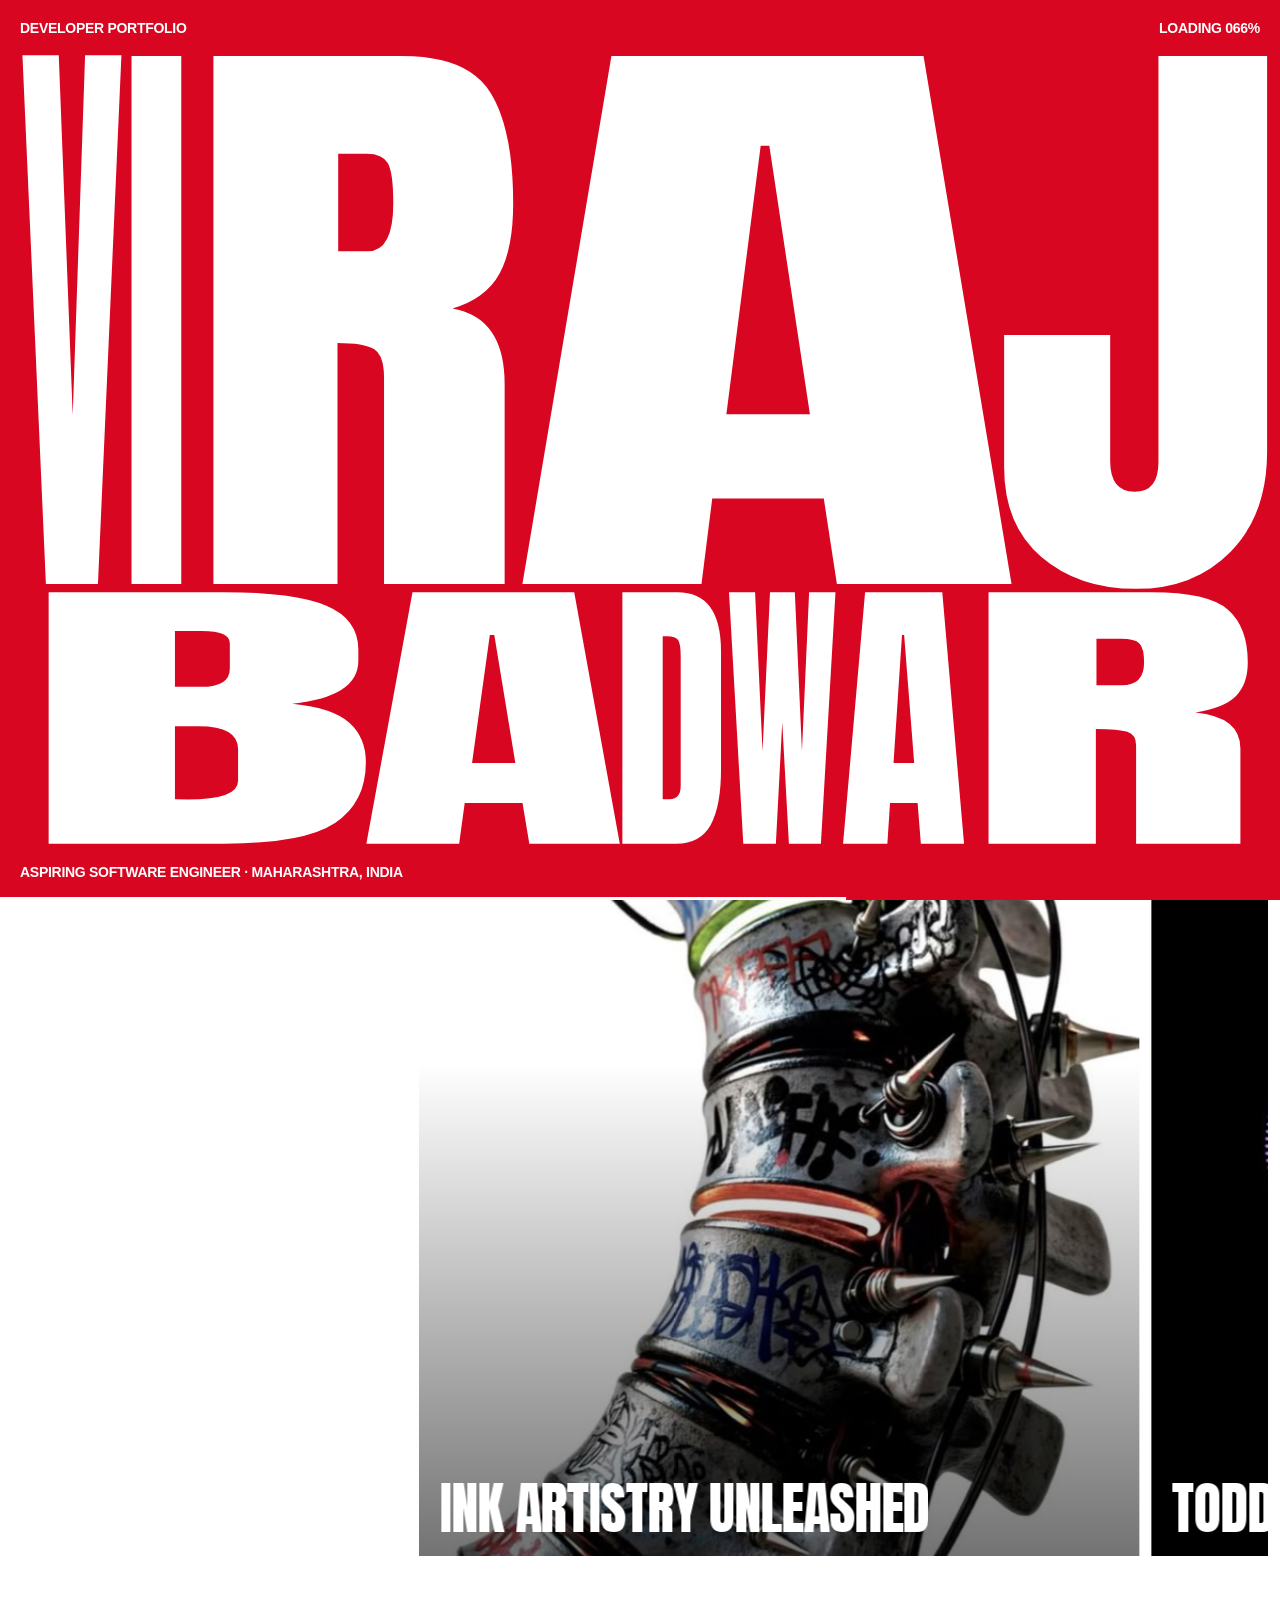
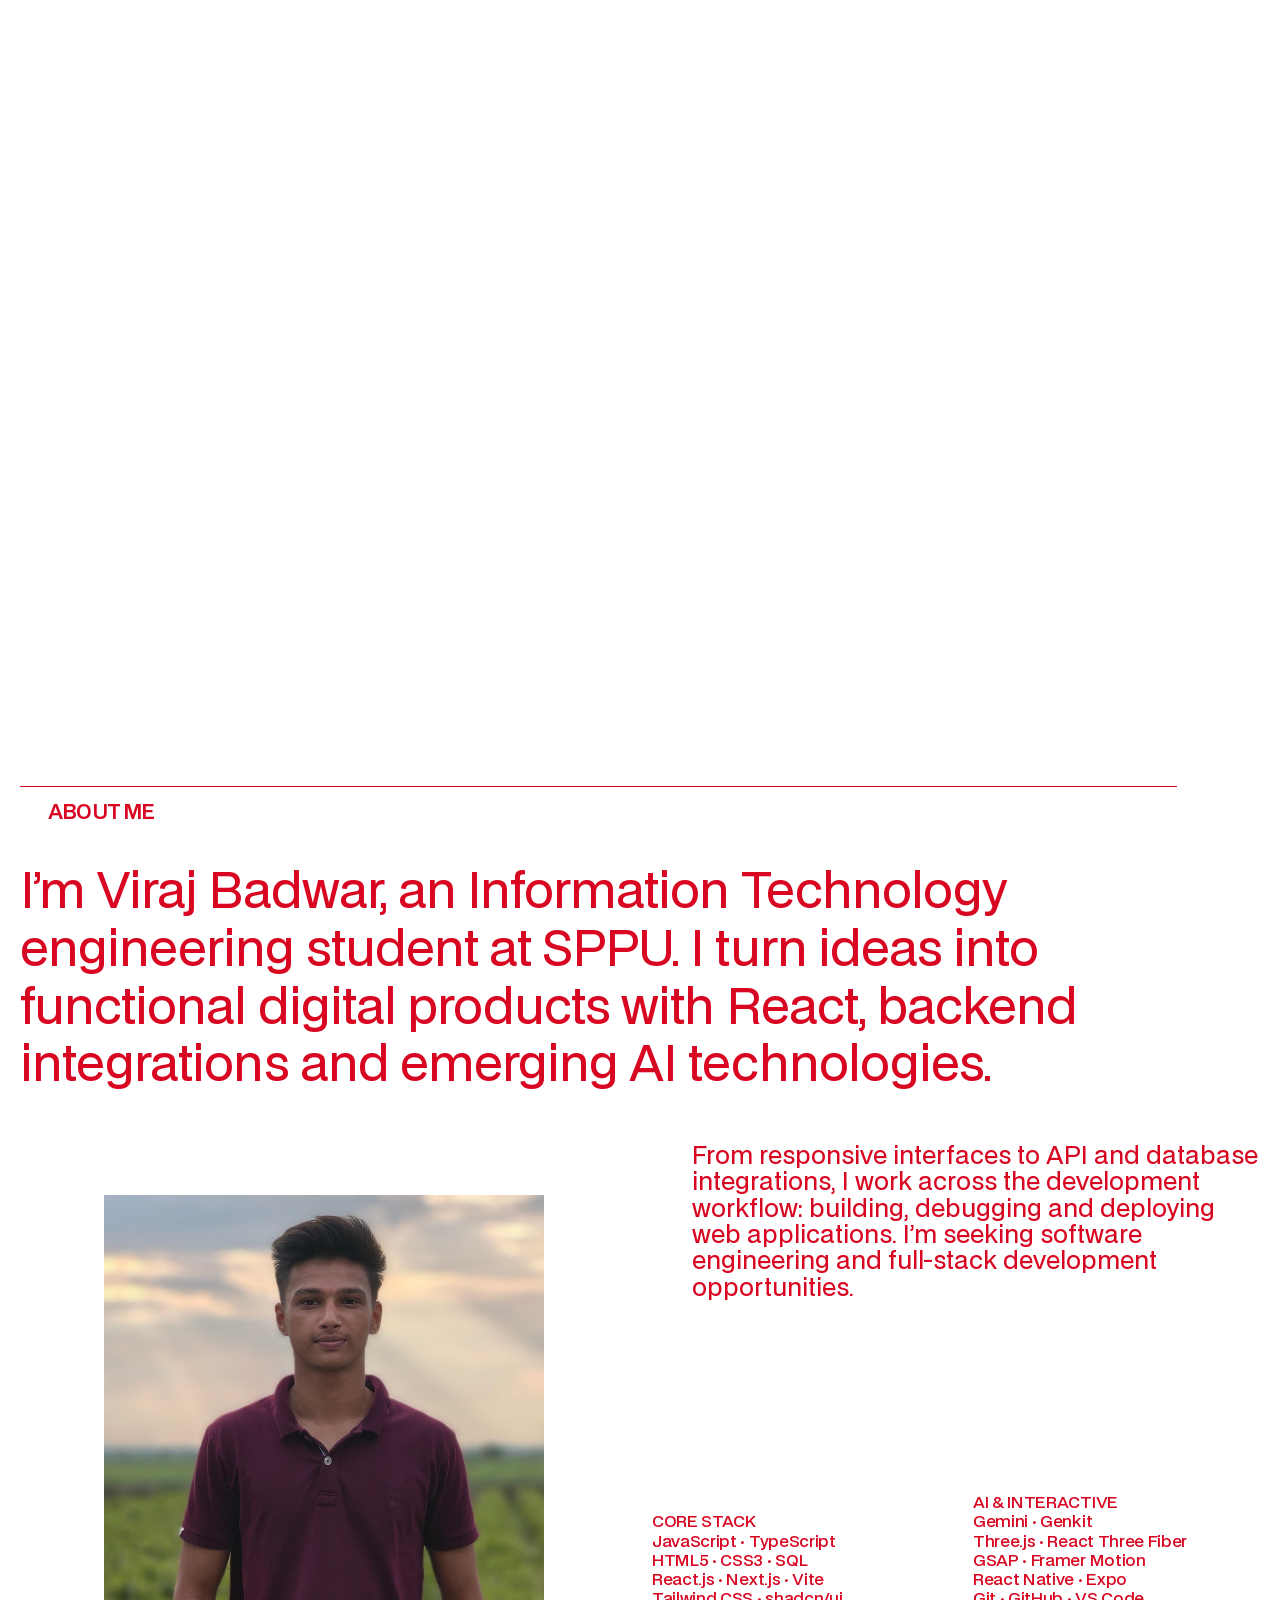
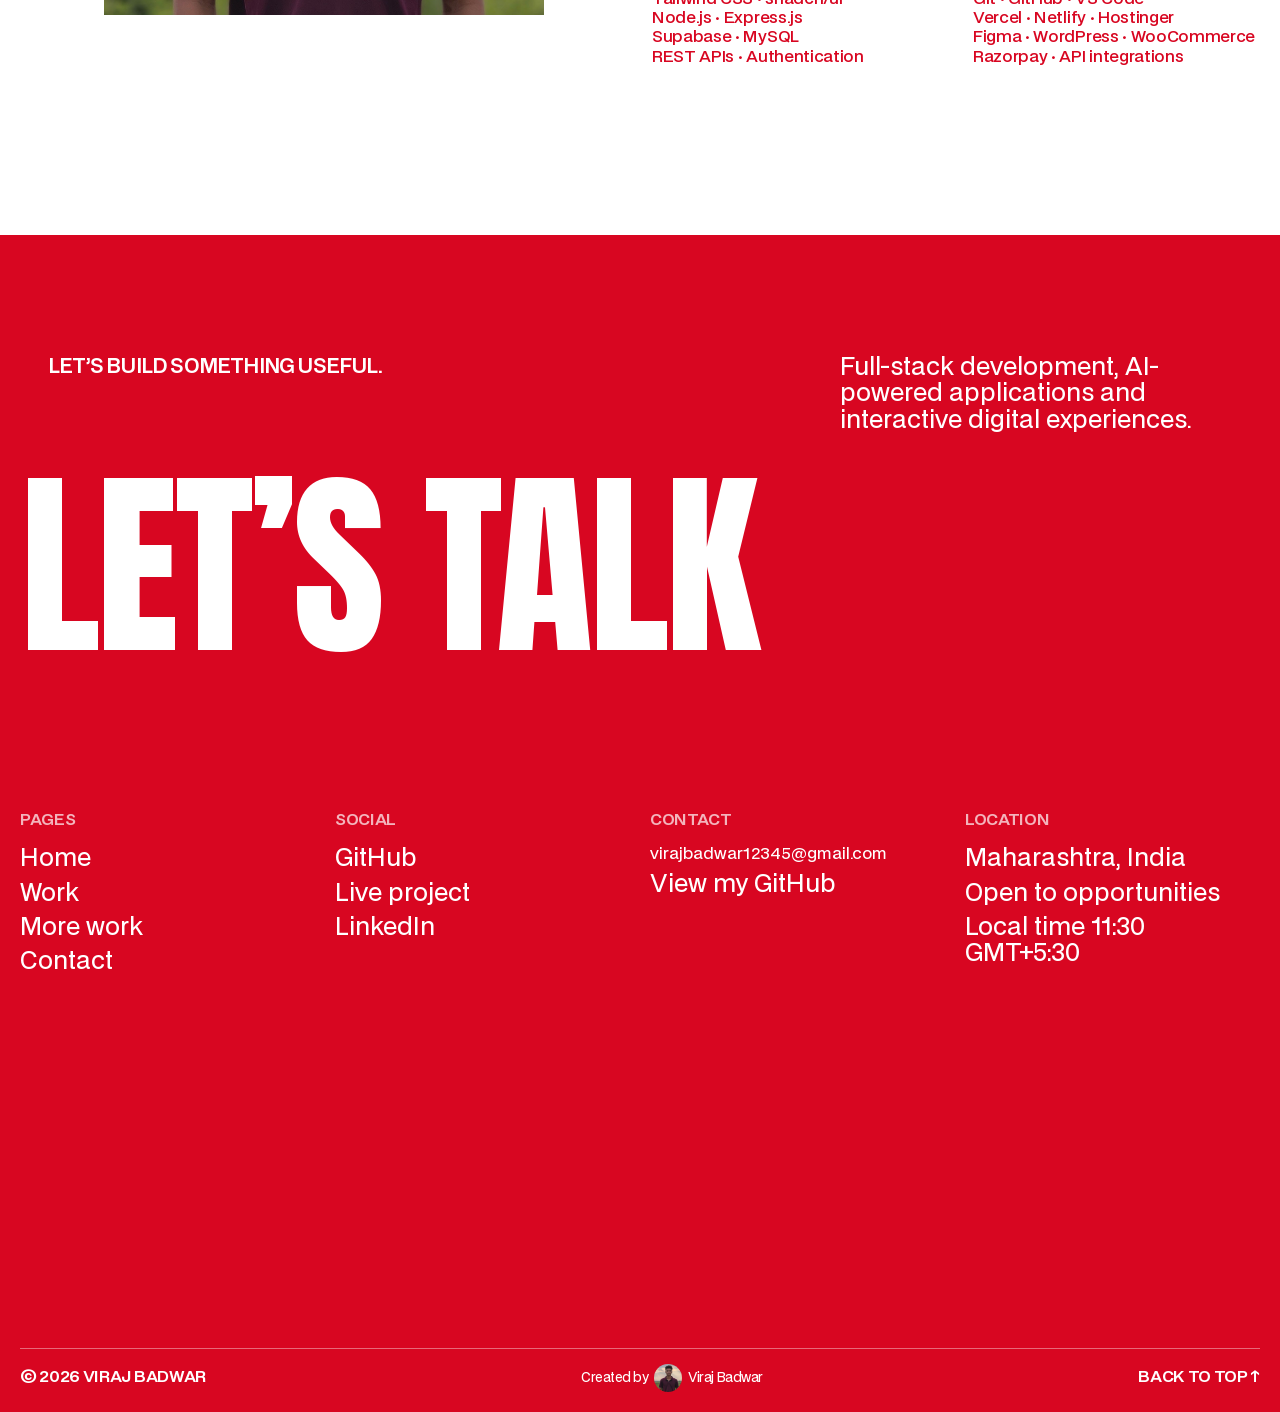
==== commit d5834728: "Fix project redirects and navigation" ====
--- a/index.html
+++ b/index.html
@@ -85,7 +85,7 @@
   transition-property: overflow;
   transition-duration: 1ms;
   transition-behavior: allow-discrete;
-}</style><!--/$--></div><div class="framer-1s4yvdo" data-framer-name="Main"><div class="ssr-variant hidden-1ltymqm"><section class="framer-9mwfcg" data-framer-name="Section / Intro"><div class="framer-htrf1i" data-framer-name="Intro"><div class="framer-11yxcpg"><div class="framer-1gmq25o"><div class="framer-1r8fgul" data-framer-appear-id="1r8fgul" style="opacity:0.001;transform:translateY(12px)"><div class="framer-viu2qg" data-framer-component-type="RichTextContainer" style="transform:none"><p class="framer-text framer-styles-preset-unglkz" data-styles-preset="iVT0hcnqY" dir="auto" style="--framer-text-alignment:start">Maharashtra, India</p></div><svg data-framer-name="Red globe" class="framer-tF0ut framer-3upgs3" role="presentation" viewBox="0 0 24 24"><use href="#147701615"/></svg><div class="framer-ayqrsg" data-framer-component-type="RichTextContainer" style="transform:none"><p class="framer-text framer-styles-preset-unglkz" data-styles-preset="iVT0hcnqY" dir="auto" style="--framer-text-alignment:start">Open to opportunities</p></div></div><div class="framer-kq78w9" data-framer-appear-id="kq78w9" style="opacity:0.001;transform:translateY(16px)"><div class="framer-11u4yd3" data-framer-component-type="RichTextContainer" style="transform:none"><p class="framer-text framer-styles-preset-1rs91p6" data-styles-preset="Liyq7HAD0" dir="auto">FOCUS</p></div><div class="framer-ex03s2" data-framer-component-type="RichTextContainer" style="transform:none"><p class="framer-text framer-styles-preset-1cont6z" data-styles-preset="UoTJBpQic" dir="auto" style="--framer-text-alignment:center">Aspiring software engineer building full-stack, AI-powered and interactive web experiences.</p></div><div class="framer-9i15v8" data-framer-component-type="RichTextContainer" style="transform:none"><p class="framer-text framer-styles-preset-1rs91p6" data-styles-preset="Liyq7HAD0" dir="auto">SOFTWARE</p></div></div><div class="framer-1od0e71" data-framer-appear-id="1od0e71" style="opacity:0.001;transform:translateY(12px)"><div class="framer-7yylkx" data-framer-component-type="RichTextContainer" style="transform:none"><p class="framer-text framer-styles-preset-uyk6br" data-styles-preset="fPTOHOhoA" dir="auto" style="--framer-text-alignment:start"><!--$--><a class="framer-text framer-styles-preset-127z2yg" data-styles-preset="uoFHfnfhi" href="contact/">Let’s connect</a><!--/$--></p></div></div></div><div class="framer-9dp8oe"><div class="framer-1ffw709-container" data-code-component-plugin-id="api" data-framer-name="Brand Name Stretch" name="Brand Name Stretch"><!--$--><h1 data-dex-name aria-label="Viraj Badwar" style="width:100%;position:relative;margin:0;padding:0;container-type:inline-size;clip-path:inset(-40% -6% 0 -6%);font-family:&quot;Anton&quot;, &quot;Anton Placeholder&quot;, sans-serif;font-weight:400;font-style:normal;cursor:default;user-select:none;-webkit-user-select:none;touch-action:pan-y"><style>.dex-preloading [data-dex-name]{visibility:hidden}</style><span aria-hidden="true" style="font-size:calc(100cqw / var(--dex-name-ratio, 4.112));display:flex;width:100%;line-height:1;color:var(--token-d0e77bfe-2f50-4cc4-b8c8-d365c1c324f5);white-space:pre;transform:translate3d(0,100%,0)"><span style="display:block;flex:0 0 auto;height:1em"><span style="display:block;letter-spacing:-0.04em;transform-origin:0 var(--dex-name-base, 91.60000000000001%)">V</span></span><span style="display:block;flex:0 0 auto;height:1em"><span style="display:block;letter-spacing:-0.04em;transform-origin:0 var(--dex-name-base, 91.60000000000001%)">I</span></span><span style="display:block;flex:0 0 auto;height:1em"><span style="display:block;letter-spacing:-0.04em;transform-origin:0 var(--dex-name-base, 91.60000000000001%)">R</span></span><span style="display:block;flex:0 0 auto;height:1em"><span style="display:block;letter-spacing:-0.04em;transform-origin:0 var(--dex-name-base, 91.60000000000001%)">A</span></span><span style="display:block;flex:0 0 auto;height:1em"><span style="display:block;letter-spacing:-0.04em;transform-origin:0 var(--dex-name-base, 91.60000000000001%)">J</span></span><span style="display:block;flex:0 0 auto;height:1em"><span style="display:block;letter-spacing:-0.04em;transform-origin:0 var(--dex-name-base, 91.60000000000001%)"> </span></span><span style="display:block;flex:0 0 auto;height:1em"><span style="display:block;letter-spacing:-0.04em;transform-origin:0 var(--dex-name-base, 91.60000000000001%)">B</span></span><span style="display:block;flex:0 0 auto;height:1em"><span style="display:block;letter-spacing:-0.04em;transform-origin:0 var(--dex-name-base, 91.60000000000001%)">A</span></span><span style="display:block;flex:0 0 auto;height:1em"><span style="display:block;letter-spacing:-0.04em;transform-origin:0 var(--dex-name-base, 91.60000000000001%)">D</span></span><span style="display:block;flex:0 0 auto;height:1em"><span style="display:block;letter-spacing:-0.04em;transform-origin:0 var(--dex-name-base, 91.60000000000001%)">W</span></span><span style="display:block;flex:0 0 auto;height:1em"><span style="display:block;letter-spacing:-0.04em;transform-origin:0 var(--dex-name-base, 91.60000000000001%)">A</span></span><span style="display:block;flex:0 0 auto;height:1em"><span style="display:block;letter-spacing:0em;transform-origin:0 var(--dex-name-base, 91.60000000000001%)">R</span></span></span><span aria-hidden="true" style="position:absolute;left:0;top:0;width:0;height:0;overflow:hidden;visibility:hidden;pointer-events:none"><span style="display:block;width:max-content;white-space:pre;font-size:100px;line-height:1"><span style="display:inline-block;letter-spacing:-0.04em">V</span><span style="display:inline-block;letter-spacing:-0.04em">I</span><span style="display:inline-block;letter-spacing:-0.04em">R</span><span style="display:inline-block;letter-spacing:-0.04em">A</span><span style="display:inline-block;letter-spacing:-0.04em">J</span><span style="display:inline-block;letter-spacing:-0.04em"> </span><span style="display:inline-block;letter-spacing:-0.04em">B</span><span style="display:inline-block;letter-spacing:-0.04em">A</span><span style="display:inline-block;letter-spacing:-0.04em">D</span><span style="display:inline-block;letter-spacing:-0.04em">W</span><span style="display:inline-block;letter-spacing:-0.04em">A</span><span style="display:inline-block;letter-spacing:0em">R</span></span></span></h1><!--/$--></div></div></div></div></section></div><div class="ssr-variant hidden-1am3l66 hidden-upfiz0"><section class="framer-9mwfcg"><div class="framer-htrf1i" data-framer-name="Intro"><div class="framer-11yxcpg"><div class="framer-1gmq25o"><div class="framer-1r8fgul" data-framer-appear-id="1r8fgul" style="opacity:0.001;transform:translateY(12px)"><div class="framer-viu2qg" data-framer-component-type="RichTextContainer" style="transform:none"><p class="framer-text framer-styles-preset-unglkz" data-styles-preset="iVT0hcnqY" dir="auto" style="--framer-text-alignment:start">Maharashtra, India</p></div><svg data-framer-name="Red globe" class="framer-tF0ut framer-3upgs3" role="presentation" viewBox="0 0 24 24"><use href="#147701615"/></svg><div class="framer-ayqrsg" data-framer-component-type="RichTextContainer" style="transform:none"><p class="framer-text framer-styles-preset-unglkz" data-styles-preset="iVT0hcnqY" dir="auto" style="--framer-text-alignment:start">Open to opportunities</p></div></div><div class="framer-kq78w9" data-framer-appear-id="kq78w9" style="opacity:0.001;transform:translateY(16px)"><div class="framer-11u4yd3" data-framer-component-type="RichTextContainer" style="transform:none"><p class="framer-text framer-styles-preset-1rs91p6" data-styles-preset="Liyq7HAD0" dir="auto">FOCUS</p></div><div class="framer-ex03s2" data-framer-component-type="RichTextContainer" style="transform:none"><p class="framer-text framer-styles-preset-1cont6z" data-styles-preset="UoTJBpQic" dir="auto" style="--framer-text-alignment:center">Aspiring software engineer building full-stack, AI-powered and interactive web experiences.</p></div><div class="framer-9i15v8" data-framer-component-type="RichTextContainer" style="transform:none"><p class="framer-text framer-styles-preset-1rs91p6" data-styles-preset="Liyq7HAD0" dir="auto">SOFTWARE</p></div></div><div class="framer-1od0e71" data-framer-appear-id="1od0e71" style="opacity:0.001;transform:translateY(12px)"><div class="framer-7yylkx" data-framer-component-type="RichTextContainer" style="transform:none"><p class="framer-text framer-styles-preset-uyk6br" data-styles-preset="fPTOHOhoA" dir="auto" style="--framer-text-alignment:start"><!--$--><a class="framer-text framer-styles-preset-127z2yg" data-styles-preset="uoFHfnfhi" href="contact/">Let’s connect</a><!--/$--></p></div></div></div><div class="framer-9dp8oe"><div class="framer-1ffw709-container" data-code-component-plugin-id="api" data-framer-name="Brand Name Stretch" name="Brand Name Stretch"><!--$--><h1 data-dex-name aria-label="Viraj Badwar" style="width:100%;position:relative;margin:0;padding:0;container-type:inline-size;clip-path:inset(-40% -6% 0 -6%);font-family:&quot;Anton&quot;, &quot;Anton Placeholder&quot;, sans-serif;font-weight:400;font-style:normal;cursor:default;user-select:none;-webkit-user-select:none;touch-action:pan-y"><style>.dex-preloading [data-dex-name]{visibility:hidden}</style><span aria-hidden="true" style="font-size:calc(100cqw / var(--dex-name-ratio, 4.112));display:flex;width:100%;line-height:1;color:var(--token-d0e77bfe-2f50-4cc4-b8c8-d365c1c324f5);white-space:pre;transform:translate3d(0,100%,0)"><span style="display:block;flex:0 0 auto;height:1em"><span style="display:block;letter-spacing:-0.04em;transform-origin:0 var(--dex-name-base, 91.60000000000001%)">V</span></span><span style="display:block;flex:0 0 auto;height:1em"><span style="display:block;letter-spacing:-0.04em;transform-origin:0 var(--dex-name-base, 91.60000000000001%)">I</span></span><span style="display:block;flex:0 0 auto;height:1em"><span style="display:block;letter-spacing:-0.04em;transform-origin:0 var(--dex-name-base, 91.60000000000001%)">R</span></span><span style="display:block;flex:0 0 auto;height:1em"><span style="display:block;letter-spacing:-0.04em;transform-origin:0 var(--dex-name-base, 91.60000000000001%)">A</span></span><span style="display:block;flex:0 0 auto;height:1em"><span style="display:block;letter-spacing:-0.04em;transform-origin:0 var(--dex-name-base, 91.60000000000001%)">J</span></span><span style="display:block;flex:0 0 auto;height:1em"><span style="display:block;letter-spacing:-0.04em;transform-origin:0 var(--dex-name-base, 91.60000000000001%)"> </span></span><span style="display:block;flex:0 0 auto;height:1em"><span style="display:block;letter-spacing:-0.04em;transform-origin:0 var(--dex-name-base, 91.60000000000001%)">B</span></span><span style="display:block;flex:0 0 auto;height:1em"><span style="display:block;letter-spacing:-0.04em;transform-origin:0 var(--dex-name-base, 91.60000000000001%)">A</span></span><span style="display:block;flex:0 0 auto;height:1em"><span style="display:block;letter-spacing:-0.04em;transform-origin:0 var(--dex-name-base, 91.60000000000001%)">D</span></span><span style="display:block;flex:0 0 auto;height:1em"><span style="display:block;letter-spacing:-0.04em;transform-origin:0 var(--dex-name-base, 91.60000000000001%)">W</span></span><span style="display:block;flex:0 0 auto;height:1em"><span style="display:block;letter-spacing:-0.04em;transform-origin:0 var(--dex-name-base, 91.60000000000001%)">A</span></span><span style="display:block;flex:0 0 auto;height:1em"><span style="display:block;letter-spacing:0em;transform-origin:0 var(--dex-name-base, 91.60000000000001%)">R</span></span></span><span aria-hidden="true" style="position:absolute;left:0;top:0;width:0;height:0;overflow:hidden;visibility:hidden;pointer-events:none"><span style="display:block;width:max-content;white-space:pre;font-size:100px;line-height:1"><span style="display:inline-block;letter-spacing:-0.04em">V</span><span style="display:inline-block;letter-spacing:-0.04em">I</span><span style="display:inline-block;letter-spacing:-0.04em">R</span><span style="display:inline-block;letter-spacing:-0.04em">A</span><span style="display:inline-block;letter-spacing:-0.04em">J</span><span style="display:inline-block;letter-spacing:-0.04em"> </span><span style="display:inline-block;letter-spacing:-0.04em">B</span><span style="display:inline-block;letter-spacing:-0.04em">A</span><span style="display:inline-block;letter-spacing:-0.04em">D</span><span style="display:inline-block;letter-spacing:-0.04em">W</span><span style="display:inline-block;letter-spacing:-0.04em">A</span><span style="display:inline-block;letter-spacing:0em">R</span></span></span></h1><!--/$--></div></div></div></div></section></div><div class="framer-ia958" data-framer-name="Section / Work" id="work"><div class="framer-1q6i2bs"><div class="framer-1p2pvle"><div class="ssr-variant"><div class="framer-12606cs-container"><button class="framer-jCRRI framer-lctz0j framer-v-lctz0j" data-framer-name="Start" data-reset="button" style="height:100%;width:100%"><div class="framer-t6h8tr" data-framer-name="Divider" style="background-color:var(--token-d0e77bfe-2f50-4cc4-b8c8-d365c1c324f5, rgb(155, 1, 0))"></div></button></div></div><div class="framer-wnlfbs"><div class="framer-1m71lft-container"><!--$--><div style="display:contents"></div><!--/$--></div><div class="framer-8l9246" data-framer-component-type="RichTextContainer" style="transform:none"><h2 class="framer-text framer-styles-preset-1cont6z" data-styles-preset="UoTJBpQic" dir="auto" style="--framer-text-alignment:start">Selected development projects</h2></div></div></div><div class="framer-1vcybgq"><div class="ssr-variant hidden-1am3l66"><div class="framer-194tw02" style="will-change:transform;opacity:1;transform:translateX(250px)"><!--$--><!--$--><div class="ssr-variant"><div class="framer-z6gc8j-container"><!--$--><a class="framer-coO6X framer-OKXLM framer-jBoPV framer-GVpAq framer-qH7oy framer-1vm35bc framer-v-1vm35bc framer-1cg64us" data-framer-name="Default" href="work/maison-vela/" style="background-color:rgb(0, 0, 0);height:100%;width:100%"><div class="framer-e5yqv9" data-framer-name="Image" style="transform:none"><div style="position:absolute;border-radius:inherit;corner-shape:inherit;top:0;right:0;bottom:0;left:0" data-framer-background-image-wrapper="true"><img decoding="async" width="675" height="1200" src="assets/framerusercontent.com/images/IWsBCPgAr7e0C6CVGJPcHuevg.1b2vrae.jpg" alt="Curated visual cover artwork" style="display:block;width:100%;height:100%;border-radius:inherit;corner-shape:inherit;object-position:center;object-fit:cover"></div></div><div class="framer-1lve6ln" data-framer-name="Fade" style="background:linear-gradient(180deg, rgba(0, 0, 0, 0) 0%, rgba(0, 0, 0, 0.55) 100%)"></div><div class="framer-5lm95j" data-framer-name="Content"><div class="framer-1v82lsa" data-framer-name="Top"><div class="framer-1q1o5j7" data-framer-component-type="RichTextContainer" style="--extracted-r6o4lv:var(--token-43ff2678-692f-4605-bc80-b4ec4d3b3352);transform:none"><p class="framer-text framer-styles-preset-1cont6z" data-styles-preset="UoTJBpQic" dir="auto" style="--framer-text-color:var(--extracted-r6o4lv, var(--token-43ff2678-692f-4605-bc80-b4ec4d3b3352))">(01)</p></div><div class="framer-d5p73i" data-framer-name="Chips"><div class="framer-1dwpag3" data-border="true" data-framer-name="Chip" style="--border-bottom-width:1px;--border-color:rgba(255, 255, 255, 0.85);--border-left-width:1px;--border-right-width:1px;--border-style:solid;--border-top-width:1px;background-color:rgba(0, 0, 0, 0.65)"><div class="framer-bobe7r" data-framer-component-type="RichTextContainer" style="--extracted-r6o4lv:var(--token-43ff2678-692f-4605-bc80-b4ec4d3b3352);transform:none"><p class="framer-text framer-styles-preset-1rs91p6" data-styles-preset="Liyq7HAD0" dir="auto" style="--framer-text-color:var(--extracted-r6o4lv, var(--token-43ff2678-692f-4605-bc80-b4ec4d3b3352))">Calligraphy website</p></div></div><div class="framer-1uiykf9" data-border="true" data-framer-name="Chip" style="--border-bottom-width:1px;--border-color:rgba(255, 255, 255, 0.85);--border-left-width:1px;--border-right-width:1px;--border-style:solid;--border-top-width:1px;background-color:rgba(0, 0, 0, 0.65)"><div class="framer-leo98s" data-framer-component-type="RichTextContainer" style="--extracted-r6o4lv:var(--token-43ff2678-692f-4605-bc80-b4ec4d3b3352);transform:none"><p class="framer-text framer-styles-preset-1rs91p6" data-styles-preset="Liyq7HAD0" dir="auto" style="--framer-text-color:var(--extracted-r6o4lv, var(--token-43ff2678-692f-4605-bc80-b4ec4d3b3352))">Web development</p></div></div></div></div><div class="framer-1epz64" data-framer-name="Name" data-framer-component-type="RichTextContainer" style="--extracted-a0htzi:var(--token-43ff2678-692f-4605-bc80-b4ec4d3b3352);transform:none"><h3 class="framer-text framer-styles-preset-1qhwdz1" data-styles-preset="kt2diTq5w" dir="auto" style="--framer-text-color:var(--extracted-a0htzi, var(--token-43ff2678-692f-4605-bc80-b4ec4d3b3352))">Ink Artistry Unleashed</h3></div></div><div class="framer-rgxiw9" data-framer-name="View Bar" style="background-color:var(--token-d0e77bfe-2f50-4cc4-b8c8-d365c1c324f5)"><div class="framer-1eibus5" data-framer-component-type="RichTextContainer" style="--extracted-r6o4lv:var(--token-43ff2678-692f-4605-bc80-b4ec4d3b3352);transform:none"><p class="framer-text framer-styles-preset-uyk6br" data-styles-preset="fPTOHOhoA" dir="auto" style="--framer-text-color:var(--extracted-r6o4lv, var(--token-43ff2678-692f-4605-bc80-b4ec4d3b3352))">View project</p></div><div class="framer-1raopia-container"><!--$--><div style="display:contents"></div><!--/$--></div></div></a><!--/$--></div></div><!--/$--><!--$--><div class="ssr-variant"><div class="framer-z6gc8j-container"><!--$--><a class="framer-coO6X framer-OKXLM framer-jBoPV framer-GVpAq framer-qH7oy framer-1vm35bc framer-v-1vm35bc framer-1cg64us" data-framer-name="Default" href="work/northbound/" style="background-color:rgb(0, 0, 0);height:100%;width:100%"><div class="framer-e5yqv9" data-framer-name="Image" style="transform:none"><div style="position:absolute;border-radius:inherit;corner-shape:inherit;top:0;right:0;bottom:0;left:0" data-framer-background-image-wrapper="true"><img decoding="async" width="735" height="1040" src="assets/framerusercontent.com/images/aADrNHdwVSZanFSIrqv8xIn8RA.02ppwsv.jpg" alt="Curated visual cover artwork" style="display:block;width:100%;height:100%;border-radius:inherit;corner-shape:inherit;object-position:center;object-fit:cover"></div></div><div class="framer-1lve6ln" data-framer-name="Fade" style="background:linear-gradient(180deg, rgba(0, 0, 0, 0) 0%, rgba(0, 0, 0, 0.55) 100%)"></div><div class="framer-5lm95j" data-framer-name="Content"><div class="framer-1v82lsa" data-framer-name="Top"><div class="framer-1q1o5j7" data-framer-component-type="RichTextContainer" style="--extracted-r6o4lv:var(--token-43ff2678-692f-4605-bc80-b4ec4d3b3352);transform:none"><p class="framer-text framer-styles-preset-1cont6z" data-styles-preset="UoTJBpQic" dir="auto" style="--framer-text-color:var(--extracted-r6o4lv, var(--token-43ff2678-692f-4605-bc80-b4ec4d3b3352))">(02)</p></div><div class="framer-d5p73i" data-framer-name="Chips"><div class="framer-1dwpag3" data-border="true" data-framer-name="Chip" style="--border-bottom-width:1px;--border-color:rgba(255, 255, 255, 0.85);--border-left-width:1px;--border-right-width:1px;--border-style:solid;--border-top-width:1px;background-color:rgba(0, 0, 0, 0.65)"><div class="framer-bobe7r" data-framer-component-type="RichTextContainer" style="--extracted-r6o4lv:var(--token-43ff2678-692f-4605-bc80-b4ec4d3b3352);transform:none"><p class="framer-text framer-styles-preset-1rs91p6" data-styles-preset="Liyq7HAD0" dir="auto" style="--framer-text-color:var(--extracted-r6o4lv, var(--token-43ff2678-692f-4605-bc80-b4ec4d3b3352))">React · Tailwind CSS</p></div></div><div class="framer-1uiykf9" data-border="true" data-framer-name="Chip" style="--border-bottom-width:1px;--border-color:rgba(255, 255, 255, 0.85);--border-left-width:1px;--border-right-width:1px;--border-style:solid;--border-top-width:1px;background-color:rgba(0, 0, 0, 0.65)"><div class="framer-leo98s" data-framer-component-type="RichTextContainer" style="--extracted-r6o4lv:var(--token-43ff2678-692f-4605-bc80-b4ec4d3b3352);transform:none"><p class="framer-text framer-styles-preset-1rs91p6" data-styles-preset="Liyq7HAD0" dir="auto" style="--framer-text-color:var(--extracted-r6o4lv, var(--token-43ff2678-692f-4605-bc80-b4ec4d3b3352))">AI application</p></div></div></div></div><div class="framer-1epz64" data-framer-name="Name" data-framer-component-type="RichTextContainer" style="--extracted-a0htzi:var(--token-43ff2678-692f-4605-bc80-b4ec4d3b3352);transform:none"><h3 class="framer-text framer-styles-preset-1qhwdz1" data-styles-preset="kt2diTq5w" dir="auto" style="--framer-text-color:var(--extracted-a0htzi, var(--token-43ff2678-692f-4605-bc80-b4ec4d3b3352))">Toddlerverse</h3></div></div><div class="framer-rgxiw9" data-framer-name="View Bar" style="background-color:var(--token-d0e77bfe-2f50-4cc4-b8c8-d365c1c324f5)"><div class="framer-1eibus5" data-framer-component-type="RichTextContainer" style="--extracted-r6o4lv:var(--token-43ff2678-692f-4605-bc80-b4ec4d3b3352);transform:none"><p class="framer-text framer-styles-preset-uyk6br" data-styles-preset="fPTOHOhoA" dir="auto" style="--framer-text-color:var(--extracted-r6o4lv, var(--token-43ff2678-692f-4605-bc80-b4ec4d3b3352))">View project</p></div><div class="framer-1raopia-container"><!--$--><div style="display:contents"></div><!--/$--></div></div></a><!--/$--></div></div><!--/$--><!--$--><div class="ssr-variant"><div class="framer-z6gc8j-container"><!--$--><a class="framer-coO6X framer-OKXLM framer-jBoPV framer-GVpAq framer-qH7oy framer-1vm35bc framer-v-1vm35bc framer-1cg64us" data-framer-name="Default" href="work/solace-run-club/" style="background-color:rgb(0, 0, 0);height:100%;width:100%"><div class="framer-e5yqv9" data-framer-name="Image" style="transform:none"><div style="position:absolute;border-radius:inherit;corner-shape:inherit;top:0;right:0;bottom:0;left:0" data-framer-background-image-wrapper="true"><img decoding="async" width="736" height="1308" src="assets/framerusercontent.com/images/utggF4VkxVZNT1TDAwfYG6ALpsc.00nig0b.jpg" alt="Curated visual cover artwork" style="display:block;width:100%;height:100%;border-radius:inherit;corner-shape:inherit;object-position:center;object-fit:cover"></div></div><div class="framer-1lve6ln" data-framer-name="Fade" style="background:linear-gradient(180deg, rgba(0, 0, 0, 0) 0%, rgba(0, 0, 0, 0.55) 100%)"></div><div class="framer-5lm95j" data-framer-name="Content"><div class="framer-1v82lsa" data-framer-name="Top"><div class="framer-1q1o5j7" data-framer-component-type="RichTextContainer" style="--extracted-r6o4lv:var(--token-43ff2678-692f-4605-bc80-b4ec4d3b3352);transform:none"><p class="framer-text framer-styles-preset-1cont6z" data-styles-preset="UoTJBpQic" dir="auto" style="--framer-text-color:var(--extracted-r6o4lv, var(--token-43ff2678-692f-4605-bc80-b4ec4d3b3352))">(03)</p></div><div class="framer-d5p73i" data-framer-name="Chips"><div class="framer-1dwpag3" data-border="true" data-framer-name="Chip" style="--border-bottom-width:1px;--border-color:rgba(255, 255, 255, 0.85);--border-left-width:1px;--border-right-width:1px;--border-style:solid;--border-top-width:1px;background-color:rgba(0, 0, 0, 0.65)"><div class="framer-bobe7r" data-framer-component-type="RichTextContainer" style="--extracted-r6o4lv:var(--token-43ff2678-692f-4605-bc80-b4ec4d3b3352);transform:none"><p class="framer-text framer-styles-preset-1rs91p6" data-styles-preset="Liyq7HAD0" dir="auto" style="--framer-text-color:var(--extracted-r6o4lv, var(--token-43ff2678-692f-4605-bc80-b4ec4d3b3352))">React Native</p></div></div><div class="framer-1uiykf9" data-border="true" data-framer-name="Chip" style="--border-bottom-width:1px;--border-color:rgba(255, 255, 255, 0.85);--border-left-width:1px;--border-right-width:1px;--border-style:solid;--border-top-width:1px;background-color:rgba(0, 0, 0, 0.65)"><div class="framer-leo98s" data-framer-component-type="RichTextContainer" style="--extracted-r6o4lv:var(--token-43ff2678-692f-4605-bc80-b4ec4d3b3352);transform:none"><p class="framer-text framer-styles-preset-1rs91p6" data-styles-preset="Liyq7HAD0" dir="auto" style="--framer-text-color:var(--extracted-r6o4lv, var(--token-43ff2678-692f-4605-bc80-b4ec4d3b3352))">Mobile development</p></div></div></div></div><div class="framer-1epz64" data-framer-name="Name" data-framer-component-type="RichTextContainer" style="--extracted-a0htzi:var(--token-43ff2678-692f-4605-bc80-b4ec4d3b3352);transform:none"><h3 class="framer-text framer-styles-preset-1qhwdz1" data-styles-preset="kt2diTq5w" dir="auto" style="--framer-text-color:var(--extracted-a0htzi, var(--token-43ff2678-692f-4605-bc80-b4ec4d3b3352))">Green Bakes &amp; Cafe</h3></div></div><div class="framer-rgxiw9" data-framer-name="View Bar" style="background-color:var(--token-d0e77bfe-2f50-4cc4-b8c8-d365c1c324f5)"><div class="framer-1eibus5" data-framer-component-type="RichTextContainer" style="--extracted-r6o4lv:var(--token-43ff2678-692f-4605-bc80-b4ec4d3b3352);transform:none"><p class="framer-text framer-styles-preset-uyk6br" data-styles-preset="fPTOHOhoA" dir="auto" style="--framer-text-color:var(--extracted-r6o4lv, var(--token-43ff2678-692f-4605-bc80-b4ec4d3b3352))">View project</p></div><div class="framer-1raopia-container"><!--$--><div style="display:contents"></div><!--/$--></div></div></a><!--/$--></div></div><!--/$--><!--$--><div class="ssr-variant"><div class="framer-z6gc8j-container"><!--$--><a class="framer-coO6X framer-OKXLM framer-jBoPV framer-GVpAq framer-qH7oy framer-1vm35bc framer-v-1vm35bc framer-1cg64us" data-framer-name="Default" href="work/lumen-eyewear/" style="background-color:rgb(0, 0, 0);height:100%;width:100%"><div class="framer-e5yqv9" data-framer-name="Image" style="transform:none"><div style="position:absolute;border-radius:inherit;corner-shape:inherit;top:0;right:0;bottom:0;left:0" data-framer-background-image-wrapper="true"><img decoding="async" width="736" height="907" src="assets/framerusercontent.com/images/vlF7y7dc2ardZxPf6bMDpU2Lr4.0iaq4hv.jpg" alt="Curated visual cover artwork" style="display:block;width:100%;height:100%;border-radius:inherit;corner-shape:inherit;object-position:center;object-fit:cover"></div></div><div class="framer-1lve6ln" data-framer-name="Fade" style="background:linear-gradient(180deg, rgba(0, 0, 0, 0) 0%, rgba(0, 0, 0, 0.55) 100%)"></div><div class="framer-5lm95j" data-framer-name="Content"><div class="framer-1v82lsa" data-framer-name="Top"><div class="framer-1q1o5j7" data-framer-component-type="RichTextContainer" style="--extracted-r6o4lv:var(--token-43ff2678-692f-4605-bc80-b4ec4d3b3352);transform:none"><p class="framer-text framer-styles-preset-1cont6z" data-styles-preset="UoTJBpQic" dir="auto" style="--framer-text-color:var(--extracted-r6o4lv, var(--token-43ff2678-692f-4605-bc80-b4ec4d3b3352))">(04)</p></div><div class="framer-d5p73i" data-framer-name="Chips"><div class="framer-1dwpag3" data-border="true" data-framer-name="Chip" style="--border-bottom-width:1px;--border-color:rgba(255, 255, 255, 0.85);--border-left-width:1px;--border-right-width:1px;--border-style:solid;--border-top-width:1px;background-color:rgba(0, 0, 0, 0.65)"><div class="framer-bobe7r" data-framer-component-type="RichTextContainer" style="--extracted-r6o4lv:var(--token-43ff2678-692f-4605-bc80-b4ec4d3b3352);transform:none"><p class="framer-text framer-styles-preset-1rs91p6" data-styles-preset="Liyq7HAD0" dir="auto" style="--framer-text-color:var(--extracted-r6o4lv, var(--token-43ff2678-692f-4605-bc80-b4ec4d3b3352))">React · WordPress</p></div></div><div class="framer-1uiykf9" data-border="true" data-framer-name="Chip" style="--border-bottom-width:1px;--border-color:rgba(255, 255, 255, 0.85);--border-left-width:1px;--border-right-width:1px;--border-style:solid;--border-top-width:1px;background-color:rgba(0, 0, 0, 0.65)"><div class="framer-leo98s" data-framer-component-type="RichTextContainer" style="--extracted-r6o4lv:var(--token-43ff2678-692f-4605-bc80-b4ec4d3b3352);transform:none"><p class="framer-text framer-styles-preset-1rs91p6" data-styles-preset="Liyq7HAD0" dir="auto" style="--framer-text-color:var(--extracted-r6o4lv, var(--token-43ff2678-692f-4605-bc80-b4ec4d3b3352))">Web development</p></div></div></div></div><div class="framer-1epz64" data-framer-name="Name" data-framer-component-type="RichTextContainer" style="--extracted-a0htzi:var(--token-43ff2678-692f-4605-bc80-b4ec4d3b3352);transform:none"><h3 class="framer-text framer-styles-preset-1qhwdz1" data-styles-preset="kt2diTq5w" dir="auto" style="--framer-text-color:var(--extracted-a0htzi, var(--token-43ff2678-692f-4605-bc80-b4ec4d3b3352))">Hotel Tangerine</h3></div></div><div class="framer-rgxiw9" data-framer-name="View Bar" style="background-color:var(--token-d0e77bfe-2f50-4cc4-b8c8-d365c1c324f5)"><div class="framer-1eibus5" data-framer-component-type="RichTextContainer" style="--extracted-r6o4lv:var(--token-43ff2678-692f-4605-bc80-b4ec4d3b3352);transform:none"><p class="framer-text framer-styles-preset-uyk6br" data-styles-preset="fPTOHOhoA" dir="auto" style="--framer-text-color:var(--extracted-r6o4lv, var(--token-43ff2678-692f-4605-bc80-b4ec4d3b3352))">View project</p></div><div class="framer-1raopia-container"><!--$--><div style="display:contents"></div><!--/$--></div></div></a><!--/$--></div></div><!--/$--><!--$--><div class="ssr-variant"><div class="framer-z6gc8j-container"><!--$--><a class="framer-coO6X framer-OKXLM framer-jBoPV framer-GVpAq framer-qH7oy framer-1vm35bc framer-v-1vm35bc framer-1cg64us" data-framer-name="Default" href="work/atlas-house/" style="background-color:rgb(0, 0, 0);height:100%;width:100%"><div class="framer-e5yqv9" data-framer-name="Image" style="transform:none"><div style="position:absolute;border-radius:inherit;corner-shape:inherit;top:0;right:0;bottom:0;left:0" data-framer-background-image-wrapper="true"><img decoding="async" width="675" height="1200" src="assets/framerusercontent.com/images/IWsBCPgAr7e0C6CVGJPcHuevg.1b2vrae.jpg" alt="Curated visual cover artwork" style="display:block;width:100%;height:100%;border-radius:inherit;corner-shape:inherit;object-position:center;object-fit:cover"></div></div><div class="framer-1lve6ln" data-framer-name="Fade" style="background:linear-gradient(180deg, rgba(0, 0, 0, 0) 0%, rgba(0, 0, 0, 0.55) 100%)"></div><div class="framer-5lm95j" data-framer-name="Content"><div class="framer-1v82lsa" data-framer-name="Top"><div class="framer-1q1o5j7" data-framer-component-type="RichTextContainer" style="--extracted-r6o4lv:var(--token-43ff2678-692f-4605-bc80-b4ec4d3b3352);transform:none"><p class="framer-text framer-styles-preset-1cont6z" data-styles-preset="UoTJBpQic" dir="auto" style="--framer-text-color:var(--extracted-r6o4lv, var(--token-43ff2678-692f-4605-bc80-b4ec4d3b3352))">(05)</p></div><div class="framer-d5p73i" data-framer-name="Chips"><div class="framer-1dwpag3" data-border="true" data-framer-name="Chip" style="--border-bottom-width:1px;--border-color:rgba(255, 255, 255, 0.85);--border-left-width:1px;--border-right-width:1px;--border-style:solid;--border-top-width:1px;background-color:rgba(0, 0, 0, 0.65)"><div class="framer-bobe7r" data-framer-component-type="RichTextContainer" style="--extracted-r6o4lv:var(--token-43ff2678-692f-4605-bc80-b4ec4d3b3352);transform:none"><p class="framer-text framer-styles-preset-1rs91p6" data-styles-preset="Liyq7HAD0" dir="auto" style="--framer-text-color:var(--extracted-r6o4lv, var(--token-43ff2678-692f-4605-bc80-b4ec4d3b3352))">Three.js · R3F</p></div></div><div class="framer-1uiykf9" data-border="true" data-framer-name="Chip" style="--border-bottom-width:1px;--border-color:rgba(255, 255, 255, 0.85);--border-left-width:1px;--border-right-width:1px;--border-style:solid;--border-top-width:1px;background-color:rgba(0, 0, 0, 0.65)"><div class="framer-leo98s" data-framer-component-type="RichTextContainer" style="--extracted-r6o4lv:var(--token-43ff2678-692f-4605-bc80-b4ec4d3b3352);transform:none"><p class="framer-text framer-styles-preset-1rs91p6" data-styles-preset="Liyq7HAD0" dir="auto" style="--framer-text-color:var(--extracted-r6o4lv, var(--token-43ff2678-692f-4605-bc80-b4ec4d3b3352))">3D web concept</p></div></div></div></div><div class="framer-1epz64" data-framer-name="Name" data-framer-component-type="RichTextContainer" style="--extracted-a0htzi:var(--token-43ff2678-692f-4605-bc80-b4ec4d3b3352);transform:none"><h3 class="framer-text framer-styles-preset-1qhwdz1" data-styles-preset="kt2diTq5w" dir="auto" style="--framer-text-color:var(--extracted-a0htzi, var(--token-43ff2678-692f-4605-bc80-b4ec4d3b3352))">Kaiju Dev</h3></div></div><div class="framer-rgxiw9" data-framer-name="View Bar" style="background-color:var(--token-d0e77bfe-2f50-4cc4-b8c8-d365c1c324f5)"><div class="framer-1eibus5" data-framer-component-type="RichTextContainer" style="--extracted-r6o4lv:var(--token-43ff2678-692f-4605-bc80-b4ec4d3b3352);transform:none"><p class="framer-text framer-styles-preset-uyk6br" data-styles-preset="fPTOHOhoA" dir="auto" style="--framer-text-color:var(--extracted-r6o4lv, var(--token-43ff2678-692f-4605-bc80-b4ec4d3b3352))">View project</p></div><div class="framer-1raopia-container"><!--$--><div style="display:contents"></div><!--/$--></div></div></a><!--/$--></div></div><!--/$--><!--$--><div class="ssr-variant"><div class="framer-z6gc8j-container"><!--$--><a class="framer-coO6X framer-OKXLM framer-jBoPV framer-GVpAq framer-qH7oy framer-1vm35bc framer-v-1vm35bc framer-1cg64us" data-framer-name="Default" href="work/pandora-aperitivo/" style="background-color:rgb(0, 0, 0);height:100%;width:100%"><div class="framer-e5yqv9" data-framer-name="Image" style="transform:none"><div style="position:absolute;border-radius:inherit;corner-shape:inherit;top:0;right:0;bottom:0;left:0" data-framer-background-image-wrapper="true"><img decoding="async" width="736" height="1308" src="assets/framerusercontent.com/images/utggF4VkxVZNT1TDAwfYG6ALpsc.00nig0b.jpg" alt="Curated visual cover artwork" style="display:block;width:100%;height:100%;border-radius:inherit;corner-shape:inherit;object-position:center;object-fit:cover"></div></div><div class="framer-1lve6ln" data-framer-name="Fade" style="background:linear-gradient(180deg, rgba(0, 0, 0, 0) 0%, rgba(0, 0, 0, 0.55) 100%)"></div><div class="framer-5lm95j" data-framer-name="Content"><div class="framer-1v82lsa" data-framer-name="Top"><div class="framer-1q1o5j7" data-framer-component-type="RichTextContainer" style="--extracted-r6o4lv:var(--token-43ff2678-692f-4605-bc80-b4ec4d3b3352);transform:none"><p class="framer-text framer-styles-preset-1cont6z" data-styles-preset="UoTJBpQic" dir="auto" style="--framer-text-color:var(--extracted-r6o4lv, var(--token-43ff2678-692f-4605-bc80-b4ec4d3b3352))">(06)</p></div><div class="framer-d5p73i" data-framer-name="Chips"><div class="framer-1dwpag3" data-border="true" data-framer-name="Chip" style="--border-bottom-width:1px;--border-color:rgba(255, 255, 255, 0.85);--border-left-width:1px;--border-right-width:1px;--border-style:solid;--border-top-width:1px;background-color:rgba(0, 0, 0, 0.65)"><div class="framer-bobe7r" data-framer-component-type="RichTextContainer" style="--extracted-r6o4lv:var(--token-43ff2678-692f-4605-bc80-b4ec4d3b3352);transform:none"><p class="framer-text framer-styles-preset-1rs91p6" data-styles-preset="Liyq7HAD0" dir="auto" style="--framer-text-color:var(--extracted-r6o4lv, var(--token-43ff2678-692f-4605-bc80-b4ec4d3b3352))">Interactive interfaces</p></div></div><div class="framer-1uiykf9" data-border="true" data-framer-name="Chip" style="--border-bottom-width:1px;--border-color:rgba(255, 255, 255, 0.85);--border-left-width:1px;--border-right-width:1px;--border-style:solid;--border-top-width:1px;background-color:rgba(0, 0, 0, 0.65)"><div class="framer-leo98s" data-framer-component-type="RichTextContainer" style="--extracted-r6o4lv:var(--token-43ff2678-692f-4605-bc80-b4ec4d3b3352);transform:none"><p class="framer-text framer-styles-preset-1rs91p6" data-styles-preset="Liyq7HAD0" dir="auto" style="--framer-text-color:var(--extracted-r6o4lv, var(--token-43ff2678-692f-4605-bc80-b4ec4d3b3352))">Web development</p></div></div></div></div><div class="framer-1epz64" data-framer-name="Name" data-framer-component-type="RichTextContainer" style="--extracted-a0htzi:var(--token-43ff2678-692f-4605-bc80-b4ec4d3b3352);transform:none"><h3 class="framer-text framer-styles-preset-1qhwdz1" data-styles-preset="kt2diTq5w" dir="auto" style="--framer-text-color:var(--extracted-a0htzi, var(--token-43ff2678-692f-4605-bc80-b4ec4d3b3352))">Mohini Jewls</h3></div></div><div class="framer-rgxiw9" data-framer-name="View Bar" style="background-color:var(--token-d0e77bfe-2f50-4cc4-b8c8-d365c1c324f5)"><div class="framer-1eibus5" data-framer-component-type="RichTextContainer" style="--extracted-r6o4lv:var(--token-43ff2678-692f-4605-bc80-b4ec4d3b3352);transform:none"><p class="framer-text framer-styles-preset-uyk6br" data-styles-preset="fPTOHOhoA" dir="auto" style="--framer-text-color:var(--extracted-r6o4lv, var(--token-43ff2678-692f-4605-bc80-b4ec4d3b3352))">View project</p></div><div class="framer-1raopia-container"><!--$--><div style="display:contents"></div><!--/$--></div></div></a><!--/$--></div></div><!--/$--><!--$--><div class="ssr-variant"><div class="framer-z6gc8j-container"><!--$--><a class="framer-coO6X framer-OKXLM framer-jBoPV framer-GVpAq framer-qH7oy framer-1vm35bc framer-v-1vm35bc framer-1cg64us" data-framer-name="Default" href="work/blackwood-wallnut-interiors/" style="background-color:rgb(0, 0, 0);height:100%;width:100%"><div class="framer-e5yqv9" data-framer-name="Image" style="transform:none"><div style="position:absolute;border-radius:inherit;corner-shape:inherit;top:0;right:0;bottom:0;left:0" data-framer-background-image-wrapper="true"><img decoding="async" width="736" height="907" src="assets/framerusercontent.com/images/vlF7y7dc2ardZxPf6bMDpU2Lr4.0iaq4hv.jpg" alt="Curated visual cover artwork" style="display:block;width:100%;height:100%;border-radius:inherit;corner-shape:inherit;object-position:center;object-fit:cover"></div></div><div class="framer-1lve6ln" data-framer-name="Fade" style="background:linear-gradient(180deg, rgba(0, 0, 0, 0) 0%, rgba(0, 0, 0, 0.55) 100%)"></div><div class="framer-5lm95j" data-framer-name="Content"><div class="framer-1v82lsa" data-framer-name="Top"><div class="framer-1q1o5j7" data-framer-component-type="RichTextContainer" style="--extracted-r6o4lv:var(--token-43ff2678-692f-4605-bc80-b4ec4d3b3352);transform:none"><p class="framer-text framer-styles-preset-1cont6z" data-styles-preset="UoTJBpQic" dir="auto" style="--framer-text-color:var(--extracted-r6o4lv, var(--token-43ff2678-692f-4605-bc80-b4ec4d3b3352))">(07)</p></div><div class="framer-d5p73i" data-framer-name="Chips"><div class="framer-1dwpag3" data-border="true" data-framer-name="Chip" style="--border-bottom-width:1px;--border-color:rgba(255, 255, 255, 0.85);--border-left-width:1px;--border-right-width:1px;--border-style:solid;--border-top-width:1px;background-color:rgba(0, 0, 0, 0.65)"><div class="framer-bobe7r" data-framer-component-type="RichTextContainer" style="--extracted-r6o4lv:var(--token-43ff2678-692f-4605-bc80-b4ec4d3b3352);transform:none"><p class="framer-text framer-styles-preset-1rs91p6" data-styles-preset="Liyq7HAD0" dir="auto" style="--framer-text-color:var(--extracted-r6o4lv, var(--token-43ff2678-692f-4605-bc80-b4ec4d3b3352))">Interfaces</p></div></div><div class="framer-1uiykf9" data-border="true" data-framer-name="Chip" style="--border-bottom-width:1px;--border-color:rgba(255, 255, 255, 0.85);--border-left-width:1px;--border-right-width:1px;--border-style:solid;--border-top-width:1px;background-color:rgba(0, 0, 0, 0.65)"><div class="framer-leo98s" data-framer-component-type="RichTextContainer" style="--extracted-r6o4lv:var(--token-43ff2678-692f-4605-bc80-b4ec4d3b3352);transform:none"><p class="framer-text framer-styles-preset-1rs91p6" data-styles-preset="Liyq7HAD0" dir="auto" style="--framer-text-color:var(--extracted-r6o4lv, var(--token-43ff2678-692f-4605-bc80-b4ec4d3b3352))">Web development</p></div></div></div></div><div class="framer-1epz64" data-framer-name="Name" data-framer-component-type="RichTextContainer" style="--extracted-a0htzi:var(--token-43ff2678-692f-4605-bc80-b4ec4d3b3352);transform:none"><h3 class="framer-text framer-styles-preset-1qhwdz1" data-styles-preset="kt2diTq5w" dir="auto" style="--framer-text-color:var(--extracted-a0htzi, var(--token-43ff2678-692f-4605-bc80-b4ec4d3b3352))">BLACKWOOD &amp; Wallnut Interiors</h3></div></div><div class="framer-rgxiw9" data-framer-name="View Bar" style="background-color:var(--token-d0e77bfe-2f50-4cc4-b8c8-d365c1c324f5)"><div class="framer-1eibus5" data-framer-component-type="RichTextContainer" style="--extracted-r6o4lv:var(--token-43ff2678-692f-4605-bc80-b4ec4d3b3352);transform:none"><p class="framer-text framer-styles-preset-uyk6br" data-styles-preset="fPTOHOhoA" dir="auto" style="--framer-text-color:var(--extracted-r6o4lv, var(--token-43ff2678-692f-4605-bc80-b4ec4d3b3352))">View project</p></div><div class="framer-1raopia-container"><!--$--><div style="display:contents"></div><!--/$--></div></div></a><!--/$--></div></div><!--/$--><!--$--><div class="ssr-variant"><div class="framer-z6gc8j-container"><!--$--><a class="framer-coO6X framer-OKXLM framer-jBoPV framer-GVpAq framer-qH7oy framer-1vm35bc framer-v-1vm35bc framer-1cg64us" data-framer-name="Default" href="work/aethon/" style="background-color:rgb(0, 0, 0);height:100%;width:100%"><div class="framer-e5yqv9" data-framer-name="Image" style="transform:none"><div style="position:absolute;border-radius:inherit;corner-shape:inherit;top:0;right:0;bottom:0;left:0" data-framer-background-image-wrapper="true"><img decoding="async" width="736" height="1308" src="assets/framerusercontent.com/images/6LAW4TZoFbfIQjhHr2F1xcIIn0.00nig0b.jpg" alt="Curated visual cover artwork" style="display:block;width:100%;height:100%;border-radius:inherit;corner-shape:inherit;object-position:center;object-fit:cover"></div></div><div class="framer-1lve6ln" data-framer-name="Fade" style="background:linear-gradient(180deg, rgba(0, 0, 0, 0) 0%, rgba(0, 0, 0, 0.55) 100%)"></div><div class="framer-5lm95j" data-framer-name="Content"><div class="framer-1v82lsa" data-framer-name="Top"><div class="framer-1q1o5j7" data-framer-component-type="RichTextContainer" style="--extracted-r6o4lv:var(--token-43ff2678-692f-4605-bc80-b4ec4d3b3352);transform:none"><p class="framer-text framer-styles-preset-1cont6z" data-styles-preset="UoTJBpQic" dir="auto" style="--framer-text-color:var(--extracted-r6o4lv, var(--token-43ff2678-692f-4605-bc80-b4ec4d3b3352))">(08)</p></div><div class="framer-d5p73i" data-framer-name="Chips"><div class="framer-1dwpag3" data-border="true" data-framer-name="Chip" style="--border-bottom-width:1px;--border-color:rgba(255, 255, 255, 0.85);--border-left-width:1px;--border-right-width:1px;--border-style:solid;--border-top-width:1px;background-color:rgba(0, 0, 0, 0.65)"><div class="framer-bobe7r" data-framer-component-type="RichTextContainer" style="--extracted-r6o4lv:var(--token-43ff2678-692f-4605-bc80-b4ec4d3b3352);transform:none"><p class="framer-text framer-styles-preset-1rs91p6" data-styles-preset="Liyq7HAD0" dir="auto" style="--framer-text-color:var(--extracted-r6o4lv, var(--token-43ff2678-692f-4605-bc80-b4ec4d3b3352))">Business branding</p></div></div><div class="framer-1uiykf9" data-border="true" data-framer-name="Chip" style="--border-bottom-width:1px;--border-color:rgba(255, 255, 255, 0.85);--border-left-width:1px;--border-right-width:1px;--border-style:solid;--border-top-width:1px;background-color:rgba(0, 0, 0, 0.65)"><div class="framer-leo98s" data-framer-component-type="RichTextContainer" style="--extracted-r6o4lv:var(--token-43ff2678-692f-4605-bc80-b4ec4d3b3352);transform:none"><p class="framer-text framer-styles-preset-1rs91p6" data-styles-preset="Liyq7HAD0" dir="auto" style="--framer-text-color:var(--extracted-r6o4lv, var(--token-43ff2678-692f-4605-bc80-b4ec4d3b3352))">Branding project</p></div></div></div></div><div class="framer-1epz64" data-framer-name="Name" data-framer-component-type="RichTextContainer" style="--extracted-a0htzi:var(--token-43ff2678-692f-4605-bc80-b4ec4d3b3352);transform:none"><h3 class="framer-text framer-styles-preset-1qhwdz1" data-styles-preset="kt2diTq5w" dir="auto" style="--framer-text-color:var(--extracted-a0htzi, var(--token-43ff2678-692f-4605-bc80-b4ec4d3b3352))">Aethon</h3></div></div><div class="framer-rgxiw9" data-framer-name="View Bar" style="background-color:var(--token-d0e77bfe-2f50-4cc4-b8c8-d365c1c324f5)"><div class="framer-1eibus5" data-framer-component-type="RichTextContainer" style="--extracted-r6o4lv:var(--token-43ff2678-692f-4605-bc80-b4ec4d3b3352);transform:none"><p class="framer-text framer-styles-preset-uyk6br" data-styles-preset="fPTOHOhoA" dir="auto" style="--framer-text-color:var(--extracted-r6o4lv, var(--token-43ff2678-692f-4605-bc80-b4ec4d3b3352))">View project</p></div><div class="framer-1raopia-container"><!--$--><div style="display:contents"></div><!--/$--></div></div></a><!--/$--></div></div><!--/$--><!--/$--></div></div><div class="ssr-variant hidden-1ltymqm hidden-upfiz0"><div class="framer-194tw02" style="opacity:1;transform:none"><!--$--><!--$--><div class="framer-z6gc8j-container"><!--$--><a class="framer-coO6X framer-OKXLM framer-jBoPV framer-GVpAq framer-qH7oy framer-1vm35bc framer-v-1vm35bc framer-1cg64us" data-framer-name="Default" href="work/maison-vela/" style="background-color:rgb(0, 0, 0);height:100%;width:100%"><div class="framer-e5yqv9" data-framer-name="Image" style="transform:none"><div style="position:absolute;border-radius:inherit;corner-shape:inherit;top:0;right:0;bottom:0;left:0" data-framer-background-image-wrapper="true"><img decoding="async" loading="lazy" width="675" height="1200" src="assets/framerusercontent.com/images/IWsBCPgAr7e0C6CVGJPcHuevg.1b2vrae.jpg" alt="Curated visual cover artwork" style="display:block;width:100%;height:100%;border-radius:inherit;corner-shape:inherit;object-position:center;object-fit:cover"></div></div><div class="framer-1lve6ln" data-framer-name="Fade" style="background:linear-gradient(180deg, rgba(0, 0, 0, 0) 0%, rgba(0, 0, 0, 0.55) 100%)"></div><div class="framer-5lm95j" data-framer-name="Content"><div class="framer-1v82lsa" data-framer-name="Top"><div class="framer-1q1o5j7" data-framer-component-type="RichTextContainer" style="--extracted-r6o4lv:var(--token-43ff2678-692f-4605-bc80-b4ec4d3b3352);transform:none"><p class="framer-text framer-styles-preset-1cont6z" data-styles-preset="UoTJBpQic" dir="auto" style="--framer-text-color:var(--extracted-r6o4lv, var(--token-43ff2678-692f-4605-bc80-b4ec4d3b3352))">(01)</p></div><div class="framer-d5p73i" data-framer-name="Chips"><div class="framer-1dwpag3" data-border="true" data-framer-name="Chip" style="--border-bottom-width:1px;--border-color:rgba(255, 255, 255, 0.85);--border-left-width:1px;--border-right-width:1px;--border-style:solid;--border-top-width:1px;background-color:rgba(0, 0, 0, 0.65)"><div class="framer-bobe7r" data-framer-component-type="RichTextContainer" style="--extracted-r6o4lv:var(--token-43ff2678-692f-4605-bc80-b4ec4d3b3352);transform:none"><p class="framer-text framer-styles-preset-1rs91p6" data-styles-preset="Liyq7HAD0" dir="auto" style="--framer-text-color:var(--extracted-r6o4lv, var(--token-43ff2678-692f-4605-bc80-b4ec4d3b3352))">Calligraphy website</p></div></div><div class="framer-1uiykf9" data-border="true" data-framer-name="Chip" style="--border-bottom-width:1px;--border-color:rgba(255, 255, 255, 0.85);--border-left-width:1px;--border-right-width:1px;--border-style:solid;--border-top-width:1px;background-color:rgba(0, 0, 0, 0.65)"><div class="framer-leo98s" data-framer-component-type="RichTextContainer" style="--extracted-r6o4lv:var(--token-43ff2678-692f-4605-bc80-b4ec4d3b3352);transform:none"><p class="framer-text framer-styles-preset-1rs91p6" data-styles-preset="Liyq7HAD0" dir="auto" style="--framer-text-color:var(--extracted-r6o4lv, var(--token-43ff2678-692f-4605-bc80-b4ec4d3b3352))">Web development</p></div></div></div></div><div class="framer-1epz64" data-framer-name="Name" data-framer-component-type="RichTextContainer" style="--extracted-a0htzi:var(--token-43ff2678-692f-4605-bc80-b4ec4d3b3352);transform:none"><h3 class="framer-text framer-styles-preset-1qhwdz1" data-styles-preset="kt2diTq5w" dir="auto" style="--framer-text-color:var(--extracted-a0htzi, var(--token-43ff2678-692f-4605-bc80-b4ec4d3b3352))">Ink Artistry Unleashed</h3></div></div><div class="framer-rgxiw9" data-framer-name="View Bar" style="background-color:var(--token-d0e77bfe-2f50-4cc4-b8c8-d365c1c324f5)"><div class="framer-1eibus5" data-framer-component-type="RichTextContainer" style="--extracted-r6o4lv:var(--token-43ff2678-692f-4605-bc80-b4ec4d3b3352);transform:none"><p class="framer-text framer-styles-preset-uyk6br" data-styles-preset="fPTOHOhoA" dir="auto" style="--framer-text-color:var(--extracted-r6o4lv, var(--token-43ff2678-692f-4605-bc80-b4ec4d3b3352))">View project</p></div><div class="framer-1raopia-container"><!--$--><div style="display:contents"></div><!--/$--></div></div></a><!--/$--></div><!--/$--><!--$--><div class="framer-z6gc8j-container"><!--$--><a class="framer-coO6X framer-OKXLM framer-jBoPV framer-GVpAq framer-qH7oy framer-1vm35bc framer-v-1vm35bc framer-1cg64us" data-framer-name="Default" href="work/northbound/" style="background-color:rgb(0, 0, 0);height:100%;width:100%"><div class="framer-e5yqv9" data-framer-name="Image" style="transform:none"><div style="position:absolute;border-radius:inherit;corner-shape:inherit;top:0;right:0;bottom:0;left:0" data-framer-background-image-wrapper="true"><img decoding="async" loading="lazy" width="735" height="1040" src="assets/framerusercontent.com/images/aADrNHdwVSZanFSIrqv8xIn8RA.02ppwsv.jpg" alt="Curated visual cover artwork" style="display:block;width:100%;height:100%;border-radius:inherit;corner-shape:inherit;object-position:center;object-fit:cover"></div></div><div class="framer-1lve6ln" data-framer-name="Fade" style="background:linear-gradient(180deg, rgba(0, 0, 0, 0) 0%, rgba(0, 0, 0, 0.55) 100%)"></div><div class="framer-5lm95j" data-framer-name="Content"><div class="framer-1v82lsa" data-framer-name="Top"><div class="framer-1q1o5j7" data-framer-component-type="RichTextContainer" style="--extracted-r6o4lv:var(--token-43ff2678-692f-4605-bc80-b4ec4d3b3352);transform:none"><p class="framer-text framer-styles-preset-1cont6z" data-styles-preset="UoTJBpQic" dir="auto" style="--framer-text-color:var(--extracted-r6o4lv, var(--token-43ff2678-692f-4605-bc80-b4ec4d3b3352))">(02)</p></div><div class="framer-d5p73i" data-framer-name="Chips"><div class="framer-1dwpag3" data-border="true" data-framer-name="Chip" style="--border-bottom-width:1px;--border-color:rgba(255, 255, 255, 0.85);--border-left-width:1px;--border-right-width:1px;--border-style:solid;--border-top-width:1px;background-color:rgba(0, 0, 0, 0.65)"><div class="framer-bobe7r" data-framer-component-type="RichTextContainer" style="--extracted-r6o4lv:var(--token-43ff2678-692f-4605-bc80-b4ec4d3b3352);transform:none"><p class="framer-text framer-styles-preset-1rs91p6" data-styles-preset="Liyq7HAD0" dir="auto" style="--framer-text-color:var(--extracted-r6o4lv, var(--token-43ff2678-692f-4605-bc80-b4ec4d3b3352))">React · Tailwind CSS</p></div></div><div class="framer-1uiykf9" data-border="true" data-framer-name="Chip" style="--border-bottom-width:1px;--border-color:rgba(255, 255, 255, 0.85);--border-left-width:1px;--border-right-width:1px;--border-style:solid;--border-top-width:1px;background-color:rgba(0, 0, 0, 0.65)"><div class="framer-leo98s" data-framer-component-type="RichTextContainer" style="--extracted-r6o4lv:var(--token-43ff2678-692f-4605-bc80-b4ec4d3b3352);transform:none"><p class="framer-text framer-styles-preset-1rs91p6" data-styles-preset="Liyq7HAD0" dir="auto" style="--framer-text-color:var(--extracted-r6o4lv, var(--token-43ff2678-692f-4605-bc80-b4ec4d3b3352))">AI application</p></div></div></div></div><div class="framer-1epz64" data-framer-name="Name" data-framer-component-type="RichTextContainer" style="--extracted-a0htzi:var(--token-43ff2678-692f-4605-bc80-b4ec4d3b3352);transform:none"><h3 class="framer-text framer-styles-preset-1qhwdz1" data-styles-preset="kt2diTq5w" dir="auto" style="--framer-text-color:var(--extracted-a0htzi, var(--token-43ff2678-692f-4605-bc80-b4ec4d3b3352))">Toddlerverse</h3></div></div><div class="framer-rgxiw9" data-framer-name="View Bar" style="background-color:var(--token-d0e77bfe-2f50-4cc4-b8c8-d365c1c324f5)"><div class="framer-1eibus5" data-framer-component-type="RichTextContainer" style="--extracted-r6o4lv:var(--token-43ff2678-692f-4605-bc80-b4ec4d3b3352);transform:none"><p class="framer-text framer-styles-preset-uyk6br" data-styles-preset="fPTOHOhoA" dir="auto" style="--framer-text-color:var(--extracted-r6o4lv, var(--token-43ff2678-692f-4605-bc80-b4ec4d3b3352))">View project</p></div><div class="framer-1raopia-container"><!--$--><div style="display:contents"></div><!--/$--></div></div></a><!--/$--></div><!--/$--><!--$--><div class="framer-z6gc8j-container"><!--$--><a class="framer-coO6X framer-OKXLM framer-jBoPV framer-GVpAq framer-qH7oy framer-1vm35bc framer-v-1vm35bc framer-1cg64us" data-framer-name="Default" href="work/solace-run-club/" style="background-color:rgb(0, 0, 0);height:100%;width:100%"><div class="framer-e5yqv9" data-framer-name="Image" style="transform:none"><div style="position:absolute;border-radius:inherit;corner-shape:inherit;top:0;right:0;bottom:0;left:0" data-framer-background-image-wrapper="true"><img decoding="async" loading="lazy" width="736" height="1308" src="assets/framerusercontent.com/images/utggF4VkxVZNT1TDAwfYG6ALpsc.00nig0b.jpg" alt="Curated visual cover artwork" style="display:block;width:100%;height:100%;border-radius:inherit;corner-shape:inherit;object-position:center;object-fit:cover"></div></div><div class="framer-1lve6ln" data-framer-name="Fade" style="background:linear-gradient(180deg, rgba(0, 0, 0, 0) 0%, rgba(0, 0, 0, 0.55) 100%)"></div><div class="framer-5lm95j" data-framer-name="Content"><div class="framer-1v82lsa" data-framer-name="Top"><div class="framer-1q1o5j7" data-framer-component-type="RichTextContainer" style="--extracted-r6o4lv:var(--token-43ff2678-692f-4605-bc80-b4ec4d3b3352);transform:none"><p class="framer-text framer-styles-preset-1cont6z" data-styles-preset="UoTJBpQic" dir="auto" style="--framer-text-color:var(--extracted-r6o4lv, var(--token-43ff2678-692f-4605-bc80-b4ec4d3b3352))">(03)</p></div><div class="framer-d5p73i" data-framer-name="Chips"><div class="framer-1dwpag3" data-border="true" data-framer-name="Chip" style="--border-bottom-width:1px;--border-color:rgba(255, 255, 255, 0.85);--border-left-width:1px;--border-right-width:1px;--border-style:solid;--border-top-width:1px;background-color:rgba(0, 0, 0, 0.65)"><div class="framer-bobe7r" data-framer-component-type="RichTextContainer" style="--extracted-r6o4lv:var(--token-43ff2678-692f-4605-bc80-b4ec4d3b3352);transform:none"><p class="framer-text framer-styles-preset-1rs91p6" data-styles-preset="Liyq7HAD0" dir="auto" style="--framer-text-color:var(--extracted-r6o4lv, var(--token-43ff2678-692f-4605-bc80-b4ec4d3b3352))">React Native</p></div></div><div class="framer-1uiykf9" data-border="true" data-framer-name="Chip" style="--border-bottom-width:1px;--border-color:rgba(255, 255, 255, 0.85);--border-left-width:1px;--border-right-width:1px;--border-style:solid;--border-top-width:1px;background-color:rgba(0, 0, 0, 0.65)"><div class="framer-leo98s" data-framer-component-type="RichTextContainer" style="--extracted-r6o4lv:var(--token-43ff2678-692f-4605-bc80-b4ec4d3b3352);transform:none"><p class="framer-text framer-styles-preset-1rs91p6" data-styles-preset="Liyq7HAD0" dir="auto" style="--framer-text-color:var(--extracted-r6o4lv, var(--token-43ff2678-692f-4605-bc80-b4ec4d3b3352))">Mobile development</p></div></div></div></div><div class="framer-1epz64" data-framer-name="Name" data-framer-component-type="RichTextContainer" style="--extracted-a0htzi:var(--token-43ff2678-692f-4605-bc80-b4ec4d3b3352);transform:none"><h3 class="framer-text framer-styles-preset-1qhwdz1" data-styles-preset="kt2diTq5w" dir="auto" style="--framer-text-color:var(--extracted-a0htzi, var(--token-43ff2678-692f-4605-bc80-b4ec4d3b3352))">Green Bakes &amp; Cafe</h3></div></div><div class="framer-rgxiw9" data-framer-name="View Bar" style="background-color:var(--token-d0e77bfe-2f50-4cc4-b8c8-d365c1c324f5)"><div class="framer-1eibus5" data-framer-component-type="RichTextContainer" style="--extracted-r6o4lv:var(--token-43ff2678-692f-4605-bc80-b4ec4d3b3352);transform:none"><p class="framer-text framer-styles-preset-uyk6br" data-styles-preset="fPTOHOhoA" dir="auto" style="--framer-text-color:var(--extracted-r6o4lv, var(--token-43ff2678-692f-4605-bc80-b4ec4d3b3352))">View project</p></div><div class="framer-1raopia-container"><!--$--><div style="display:contents"></div><!--/$--></div></div></a><!--/$--></div><!--/$--><!--$--><div class="framer-z6gc8j-container"><!--$--><a class="framer-coO6X framer-OKXLM framer-jBoPV framer-GVpAq framer-qH7oy framer-1vm35bc framer-v-1vm35bc framer-1cg64us" data-framer-name="Default" href="work/lumen-eyewear/" style="background-color:rgb(0, 0, 0);height:100%;width:100%"><div class="framer-e5yqv9" data-framer-name="Image" style="transform:none"><div style="position:absolute;border-radius:inherit;corner-shape:inherit;top:0;right:0;bottom:0;left:0" data-framer-background-image-wrapper="true"><img decoding="async" loading="lazy" width="736" height="907" src="assets/framerusercontent.com/images/vlF7y7dc2ardZxPf6bMDpU2Lr4.0iaq4hv.jpg" alt="Curated visual cover artwork" style="display:block;width:100%;height:100%;border-radius:inherit;corner-shape:inherit;object-position:center;object-fit:cover"></div></div><div class="framer-1lve6ln" data-framer-name="Fade" style="background:linear-gradient(180deg, rgba(0, 0, 0, 0) 0%, rgba(0, 0, 0, 0.55) 100%)"></div><div class="framer-5lm95j" data-framer-name="Content"><div class="framer-1v82lsa" data-framer-name="Top"><div class="framer-1q1o5j7" data-framer-component-type="RichTextContainer" style="--extracted-r6o4lv:var(--token-43ff2678-692f-4605-bc80-b4ec4d3b3352);transform:none"><p class="framer-text framer-styles-preset-1cont6z" data-styles-preset="UoTJBpQic" dir="auto" style="--framer-text-color:var(--extracted-r6o4lv, var(--token-43ff2678-692f-4605-bc80-b4ec4d3b3352))">(04)</p></div><div class="framer-d5p73i" data-framer-name="Chips"><div class="framer-1dwpag3" data-border="true" data-framer-name="Chip" style="--border-bottom-width:1px;--border-color:rgba(255, 255, 255, 0.85);--border-left-width:1px;--border-right-width:1px;--border-style:solid;--border-top-width:1px;background-color:rgba(0, 0, 0, 0.65)"><div class="framer-bobe7r" data-framer-component-type="RichTextContainer" style="--extracted-r6o4lv:var(--token-43ff2678-692f-4605-bc80-b4ec4d3b3352);transform:none"><p class="framer-text framer-styles-preset-1rs91p6" data-styles-preset="Liyq7HAD0" dir="auto" style="--framer-text-color:var(--extracted-r6o4lv, var(--token-43ff2678-692f-4605-bc80-b4ec4d3b3352))">React · WordPress</p></div></div><div class="framer-1uiykf9" data-border="true" data-framer-name="Chip" style="--border-bottom-width:1px;--border-color:rgba(255, 255, 255, 0.85);--border-left-width:1px;--border-right-width:1px;--border-style:solid;--border-top-width:1px;background-color:rgba(0, 0, 0, 0.65)"><div class="framer-leo98s" data-framer-component-type="RichTextContainer" style="--extracted-r6o4lv:var(--token-43ff2678-692f-4605-bc80-b4ec4d3b3352);transform:none"><p class="framer-text framer-styles-preset-1rs91p6" data-styles-preset="Liyq7HAD0" dir="auto" style="--framer-text-color:var(--extracted-r6o4lv, var(--token-43ff2678-692f-4605-bc80-b4ec4d3b3352))">Web development</p></div></div></div></div><div class="framer-1epz64" data-framer-name="Name" data-framer-component-type="RichTextContainer" style="--extracted-a0htzi:var(--token-43ff2678-692f-4605-bc80-b4ec4d3b3352);transform:none"><h3 class="framer-text framer-styles-preset-1qhwdz1" data-styles-preset="kt2diTq5w" dir="auto" style="--framer-text-color:var(--extracted-a0htzi, var(--token-43ff2678-692f-4605-bc80-b4ec4d3b3352))">Hotel Tangerine</h3></div></div><div class="framer-rgxiw9" data-framer-name="View Bar" style="background-color:var(--token-d0e77bfe-2f50-4cc4-b8c8-d365c1c324f5)"><div class="framer-1eibus5" data-framer-component-type="RichTextContainer" style="--extracted-r6o4lv:var(--token-43ff2678-692f-4605-bc80-b4ec4d3b3352);transform:none"><p class="framer-text framer-styles-preset-uyk6br" data-styles-preset="fPTOHOhoA" dir="auto" style="--framer-text-color:var(--extracted-r6o4lv, var(--token-43ff2678-692f-4605-bc80-b4ec4d3b3352))">View project</p></div><div class="framer-1raopia-container"><!--$--><div style="display:contents"></div><!--/$--></div></div></a><!--/$--></div><!--/$--><!--$--><div class="framer-z6gc8j-container"><!--$--><a class="framer-coO6X framer-OKXLM framer-jBoPV framer-GVpAq framer-qH7oy framer-1vm35bc framer-v-1vm35bc framer-1cg64us" data-framer-name="Default" href="work/atlas-house/" style="background-color:rgb(0, 0, 0);height:100%;width:100%"><div class="framer-e5yqv9" data-framer-name="Image" style="transform:none"><div style="position:absolute;border-radius:inherit;corner-shape:inherit;top:0;right:0;bottom:0;left:0" data-framer-background-image-wrapper="true"><img decoding="async" loading="lazy" width="675" height="1200" src="assets/framerusercontent.com/images/IWsBCPgAr7e0C6CVGJPcHuevg.1b2vrae.jpg" alt="Curated visual cover artwork" style="display:block;width:100%;height:100%;border-radius:inherit;corner-shape:inherit;object-position:center;object-fit:cover"></div></div><div class="framer-1lve6ln" data-framer-name="Fade" style="background:linear-gradient(180deg, rgba(0, 0, 0, 0) 0%, rgba(0, 0, 0, 0.55) 100%)"></div><div class="framer-5lm95j" data-framer-name="Content"><div class="framer-1v82lsa" data-framer-name="Top"><div class="framer-1q1o5j7" data-framer-component-type="RichTextContainer" style="--extracted-r6o4lv:var(--token-43ff2678-692f-4605-bc80-b4ec4d3b3352);transform:none"><p class="framer-text framer-styles-preset-1cont6z" data-styles-preset="UoTJBpQic" dir="auto" style="--framer-text-color:var(--extracted-r6o4lv, var(--token-43ff2678-692f-4605-bc80-b4ec4d3b3352))">(05)</p></div><div class="framer-d5p73i" data-framer-name="Chips"><div class="framer-1dwpag3" data-border="true" data-framer-name="Chip" style="--border-bottom-width:1px;--border-color:rgba(255, 255, 255, 0.85);--border-left-width:1px;--border-right-width:1px;--border-style:solid;--border-top-width:1px;background-color:rgba(0, 0, 0, 0.65)"><div class="framer-bobe7r" data-framer-component-type="RichTextContainer" style="--extracted-r6o4lv:var(--token-43ff2678-692f-4605-bc80-b4ec4d3b3352);transform:none"><p class="framer-text framer-styles-preset-1rs91p6" data-styles-preset="Liyq7HAD0" dir="auto" style="--framer-text-color:var(--extracted-r6o4lv, var(--token-43ff2678-692f-4605-bc80-b4ec4d3b3352))">Three.js · R3F</p></div></div><div class="framer-1uiykf9" data-border="true" data-framer-name="Chip" style="--border-bottom-width:1px;--border-color:rgba(255, 255, 255, 0.85);--border-left-width:1px;--border-right-width:1px;--border-style:solid;--border-top-width:1px;background-color:rgba(0, 0, 0, 0.65)"><div class="framer-leo98s" data-framer-component-type="RichTextContainer" style="--extracted-r6o4lv:var(--token-43ff2678-692f-4605-bc80-b4ec4d3b3352);transform:none"><p class="framer-text framer-styles-preset-1rs91p6" data-styles-preset="Liyq7HAD0" dir="auto" style="--framer-text-color:var(--extracted-r6o4lv, var(--token-43ff2678-692f-4605-bc80-b4ec4d3b3352))">3D web concept</p></div></div></div></div><div class="framer-1epz64" data-framer-name="Name" data-framer-component-type="RichTextContainer" style="--extracted-a0htzi:var(--token-43ff2678-692f-4605-bc80-b4ec4d3b3352);transform:none"><h3 class="framer-text framer-styles-preset-1qhwdz1" data-styles-preset="kt2diTq5w" dir="auto" style="--framer-text-color:var(--extracted-a0htzi, var(--token-43ff2678-692f-4605-bc80-b4ec4d3b3352))">Kaiju Dev</h3></div></div><div class="framer-rgxiw9" data-framer-name="View Bar" style="background-color:var(--token-d0e77bfe-2f50-4cc4-b8c8-d365c1c324f5)"><div class="framer-1eibus5" data-framer-component-type="RichTextContainer" style="--extracted-r6o4lv:var(--token-43ff2678-692f-4605-bc80-b4ec4d3b3352);transform:none"><p class="framer-text framer-styles-preset-uyk6br" data-styles-preset="fPTOHOhoA" dir="auto" style="--framer-text-color:var(--extracted-r6o4lv, var(--token-43ff2678-692f-4605-bc80-b4ec4d3b3352))">View project</p></div><div class="framer-1raopia-container"><!--$--><div style="display:contents"></div><!--/$--></div></div></a><!--/$--></div><!--/$--><!--$--><div class="framer-z6gc8j-container"><!--$--><a class="framer-coO6X framer-OKXLM framer-jBoPV framer-GVpAq framer-qH7oy framer-1vm35bc framer-v-1vm35bc framer-1cg64us" data-framer-name="Default" href="work/pandora-aperitivo/" style="background-color:rgb(0, 0, 0);height:100%;width:100%"><div class="framer-e5yqv9" data-framer-name="Image" style="transform:none"><div style="position:absolute;border-radius:inherit;corner-shape:inherit;top:0;right:0;bottom:0;left:0" data-framer-background-image-wrapper="true"><img decoding="async" loading="lazy" width="736" height="1308" src="assets/framerusercontent.com/images/utggF4VkxVZNT1TDAwfYG6ALpsc.00nig0b.jpg" alt="Curated visual cover artwork" style="display:block;width:100%;height:100%;border-radius:inherit;corner-shape:inherit;object-position:center;object-fit:cover"></div></div><div class="framer-1lve6ln" data-framer-name="Fade" style="background:linear-gradient(180deg, rgba(0, 0, 0, 0) 0%, rgba(0, 0, 0, 0.55) 100%)"></div><div class="framer-5lm95j" data-framer-name="Content"><div class="framer-1v82lsa" data-framer-name="Top"><div class="framer-1q1o5j7" data-framer-component-type="RichTextContainer" style="--extracted-r6o4lv:var(--token-43ff2678-692f-4605-bc80-b4ec4d3b3352);transform:none"><p class="framer-text framer-styles-preset-1cont6z" data-styles-preset="UoTJBpQic" dir="auto" style="--framer-text-color:var(--extracted-r6o4lv, var(--token-43ff2678-692f-4605-bc80-b4ec4d3b3352))">(06)</p></div><div class="framer-d5p73i" data-framer-name="Chips"><div class="framer-1dwpag3" data-border="true" data-framer-name="Chip" style="--border-bottom-width:1px;--border-color:rgba(255, 255, 255, 0.85);--border-left-width:1px;--border-right-width:1px;--border-style:solid;--border-top-width:1px;background-color:rgba(0, 0, 0, 0.65)"><div class="framer-bobe7r" data-framer-component-type="RichTextContainer" style="--extracted-r6o4lv:var(--token-43ff2678-692f-4605-bc80-b4ec4d3b3352);transform:none"><p class="framer-text framer-styles-preset-1rs91p6" data-styles-preset="Liyq7HAD0" dir="auto" style="--framer-text-color:var(--extracted-r6o4lv, var(--token-43ff2678-692f-4605-bc80-b4ec4d3b3352))">Interactive interfaces</p></div></div><div class="framer-1uiykf9" data-border="true" data-framer-name="Chip" style="--border-bottom-width:1px;--border-color:rgba(255, 255, 255, 0.85);--border-left-width:1px;--border-right-width:1px;--border-style:solid;--border-top-width:1px;background-color:rgba(0, 0, 0, 0.65)"><div class="framer-leo98s" data-framer-component-type="RichTextContainer" style="--extracted-r6o4lv:var(--token-43ff2678-692f-4605-bc80-b4ec4d3b3352);transform:none"><p class="framer-text framer-styles-preset-1rs91p6" data-styles-preset="Liyq7HAD0" dir="auto" style="--framer-text-color:var(--extracted-r6o4lv, var(--token-43ff2678-692f-4605-bc80-b4ec4d3b3352))">Web development</p></div></div></div></div><div class="framer-1epz64" data-framer-name="Name" data-framer-component-type="RichTextContainer" style="--extracted-a0htzi:var(--token-43ff2678-692f-4605-bc80-b4ec4d3b3352);transform:none"><h3 class="framer-text framer-styles-preset-1qhwdz1" data-styles-preset="kt2diTq5w" dir="auto" style="--framer-text-color:var(--extracted-a0htzi, var(--token-43ff2678-692f-4605-bc80-b4ec4d3b3352))">Mohini Jewls</h3></div></div><div class="framer-rgxiw9" data-framer-name="View Bar" style="background-color:var(--token-d0e77bfe-2f50-4cc4-b8c8-d365c1c324f5)"><div class="framer-1eibus5" data-framer-component-type="RichTextContainer" style="--extracted-r6o4lv:var(--token-43ff2678-692f-4605-bc80-b4ec4d3b3352);transform:none"><p class="framer-text framer-styles-preset-uyk6br" data-styles-preset="fPTOHOhoA" dir="auto" style="--framer-text-color:var(--extracted-r6o4lv, var(--token-43ff2678-692f-4605-bc80-b4ec4d3b3352))">View project</p></div><div class="framer-1raopia-container"><!--$--><div style="display:contents"></div><!--/$--></div></div></a><!--/$--></div><!--/$--><!--$--><div class="framer-z6gc8j-container"><!--$--><a class="framer-coO6X framer-OKXLM framer-jBoPV framer-GVpAq framer-qH7oy framer-1vm35bc framer-v-1vm35bc framer-1cg64us" data-framer-name="Default" href="work/blackwood-wallnut-interiors/" style="background-color:rgb(0, 0, 0);height:100%;width:100%"><div class="framer-e5yqv9" data-framer-name="Image" style="transform:none"><div style="position:absolute;border-radius:inherit;corner-shape:inherit;top:0;right:0;bottom:0;left:0" data-framer-background-image-wrapper="true"><img decoding="async" loading="lazy" width="736" height="907" src="assets/framerusercontent.com/images/vlF7y7dc2ardZxPf6bMDpU2Lr4.0iaq4hv.jpg" alt="Curated visual cover artwork" style="display:block;width:100%;height:100%;border-radius:inherit;corner-shape:inherit;object-position:center;object-fit:cover"></div></div><div class="framer-1lve6ln" data-framer-name="Fade" style="background:linear-gradient(180deg, rgba(0, 0, 0, 0) 0%, rgba(0, 0, 0, 0.55) 100%)"></div><div class="framer-5lm95j" data-framer-name="Content"><div class="framer-1v82lsa" data-framer-name="Top"><div class="framer-1q1o5j7" data-framer-component-type="RichTextContainer" style="--extracted-r6o4lv:var(--token-43ff2678-692f-4605-bc80-b4ec4d3b3352);transform:none"><p class="framer-text framer-styles-preset-1cont6z" data-styles-preset="UoTJBpQic" dir="auto" style="--framer-text-color:var(--extracted-r6o4lv, var(--token-43ff2678-692f-4605-bc80-b4ec4d3b3352))">(07)</p></div><div class="framer-d5p73i" data-framer-name="Chips"><div class="framer-1dwpag3" data-border="true" data-framer-name="Chip" style="--border-bottom-width:1px;--border-color:rgba(255, 255, 255, 0.85);--border-left-width:1px;--border-right-width:1px;--border-style:solid;--border-top-width:1px;background-color:rgba(0, 0, 0, 0.65)"><div class="framer-bobe7r" data-framer-component-type="RichTextContainer" style="--extracted-r6o4lv:var(--token-43ff2678-692f-4605-bc80-b4ec4d3b3352);transform:none"><p class="framer-text framer-styles-preset-1rs91p6" data-styles-preset="Liyq7HAD0" dir="auto" style="--framer-text-color:var(--extracted-r6o4lv, var(--token-43ff2678-692f-4605-bc80-b4ec4d3b3352))">Interfaces</p></div></div><div class="framer-1uiykf9" data-border="true" data-framer-name="Chip" style="--border-bottom-width:1px;--border-color:rgba(255, 255, 255, 0.85);--border-left-width:1px;--border-right-width:1px;--border-style:solid;--border-top-width:1px;background-color:rgba(0, 0, 0, 0.65)"><div class="framer-leo98s" data-framer-component-type="RichTextContainer" style="--extracted-r6o4lv:var(--token-43ff2678-692f-4605-bc80-b4ec4d3b3352);transform:none"><p class="framer-text framer-styles-preset-1rs91p6" data-styles-preset="Liyq7HAD0" dir="auto" style="--framer-text-color:var(--extracted-r6o4lv, var(--token-43ff2678-692f-4605-bc80-b4ec4d3b3352))">Web development</p></div></div></div></div><div class="framer-1epz64" data-framer-name="Name" data-framer-component-type="RichTextContainer" style="--extracted-a0htzi:var(--token-43ff2678-692f-4605-bc80-b4ec4d3b3352);transform:none"><h3 class="framer-text framer-styles-preset-1qhwdz1" data-styles-preset="kt2diTq5w" dir="auto" style="--framer-text-color:var(--extracted-a0htzi, var(--token-43ff2678-692f-4605-bc80-b4ec4d3b3352))">BLACKWOOD &amp; Wallnut Interiors</h3></div></div><div class="framer-rgxiw9" data-framer-name="View Bar" style="background-color:var(--token-d0e77bfe-2f50-4cc4-b8c8-d365c1c324f5)"><div class="framer-1eibus5" data-framer-component-type="RichTextContainer" style="--extracted-r6o4lv:var(--token-43ff2678-692f-4605-bc80-b4ec4d3b3352);transform:none"><p class="framer-text framer-styles-preset-uyk6br" data-styles-preset="fPTOHOhoA" dir="auto" style="--framer-text-color:var(--extracted-r6o4lv, var(--token-43ff2678-692f-4605-bc80-b4ec4d3b3352))">View project</p></div><div class="framer-1raopia-container"><!--$--><div style="display:contents"></div><!--/$--></div></div></a><!--/$--></div><!--/$--><!--$--><div class="framer-z6gc8j-container"><!--$--><a class="framer-coO6X framer-OKXLM framer-jBoPV framer-GVpAq framer-qH7oy framer-1vm35bc framer-v-1vm35bc framer-1cg64us" data-framer-name="Default" href="work/aethon/" style="background-color:rgb(0, 0, 0);height:100%;width:100%"><div class="framer-e5yqv9" data-framer-name="Image" style="transform:none"><div style="position:absolute;border-radius:inherit;corner-shape:inherit;top:0;right:0;bottom:0;left:0" data-framer-background-image-wrapper="true"><img decoding="async" loading="lazy" width="736" height="1308" src="assets/framerusercontent.com/images/6LAW4TZoFbfIQjhHr2F1xcIIn0.00nig0b.jpg" alt="Curated visual cover artwork" style="display:block;width:100%;height:100%;border-radius:inherit;corner-shape:inherit;object-position:center;object-fit:cover"></div></div><div class="framer-1lve6ln" data-framer-name="Fade" style="background:linear-gradient(180deg, rgba(0, 0, 0, 0) 0%, rgba(0, 0, 0, 0.55) 100%)"></div><div class="framer-5lm95j" data-framer-name="Content"><div class="framer-1v82lsa" data-framer-name="Top"><div class="framer-1q1o5j7" data-framer-component-type="RichTextContainer" style="--extracted-r6o4lv:var(--token-43ff2678-692f-4605-bc80-b4ec4d3b3352);transform:none"><p class="framer-text framer-styles-preset-1cont6z" data-styles-preset="UoTJBpQic" dir="auto" style="--framer-text-color:var(--extracted-r6o4lv, var(--token-43ff2678-692f-4605-bc80-b4ec4d3b3352))">(08)</p></div><div class="framer-d5p73i" data-framer-name="Chips"><div class="framer-1dwpag3" data-border="true" data-framer-name="Chip" style="--border-bottom-width:1px;--border-color:rgba(255, 255, 255, 0.85);--border-left-width:1px;--border-right-width:1px;--border-style:solid;--border-top-width:1px;background-color:rgba(0, 0, 0, 0.65)"><div class="framer-bobe7r" data-framer-component-type="RichTextContainer" style="--extracted-r6o4lv:var(--token-43ff2678-692f-4605-bc80-b4ec4d3b3352);transform:none"><p class="framer-text framer-styles-preset-1rs91p6" data-styles-preset="Liyq7HAD0" dir="auto" style="--framer-text-color:var(--extracted-r6o4lv, var(--token-43ff2678-692f-4605-bc80-b4ec4d3b3352))">Business branding</p></div></div><div class="framer-1uiykf9" data-border="true" data-framer-name="Chip" style="--border-bottom-width:1px;--border-color:rgba(255, 255, 255, 0.85);--border-left-width:1px;--border-right-width:1px;--border-style:solid;--border-top-width:1px;background-color:rgba(0, 0, 0, 0.65)"><div class="framer-leo98s" data-framer-component-type="RichTextContainer" style="--extracted-r6o4lv:var(--token-43ff2678-692f-4605-bc80-b4ec4d3b3352);transform:none"><p class="framer-text framer-styles-preset-1rs91p6" data-styles-preset="Liyq7HAD0" dir="auto" style="--framer-text-color:var(--extracted-r6o4lv, var(--token-43ff2678-692f-4605-bc80-b4ec4d3b3352))">Branding project</p></div></div></div></div><div class="framer-1epz64" data-framer-name="Name" data-framer-component-type="RichTextContainer" style="--extracted-a0htzi:var(--token-43ff2678-692f-4605-bc80-b4ec4d3b3352);transform:none"><h3 class="framer-text framer-styles-preset-1qhwdz1" data-styles-preset="kt2diTq5w" dir="auto" style="--framer-text-color:var(--extracted-a0htzi, var(--token-43ff2678-692f-4605-bc80-b4ec4d3b3352))">Aethon</h3></div></div><div class="framer-rgxiw9" data-framer-name="View Bar" style="background-color:var(--token-d0e77bfe-2f50-4cc4-b8c8-d365c1c324f5)"><div class="framer-1eibus5" data-framer-component-type="RichTextContainer" style="--extracted-r6o4lv:var(--token-43ff2678-692f-4605-bc80-b4ec4d3b3352);transform:none"><p class="framer-text framer-styles-preset-uyk6br" data-styles-preset="fPTOHOhoA" dir="auto" style="--framer-text-color:var(--extracted-r6o4lv, var(--token-43ff2678-692f-4605-bc80-b4ec4d3b3352))">View project</p></div><div class="framer-1raopia-container"><!--$--><div style="display:contents"></div><!--/$--></div></div></a><!--/$--></div><!--/$--><!--/$--></div></div></div></div></div><section class="framer-c4hy5j" data-framer-name="Section / About" id="about"><div class="framer-b4m2k"><div class="ssr-variant"><div class="framer-118p3x6-container"><button class="framer-jCRRI framer-lctz0j framer-v-lctz0j" data-framer-name="Start" data-reset="button" style="height:100%;width:100%"><div class="framer-t6h8tr" data-framer-name="Divider" style="background-color:var(--token-d0e77bfe-2f50-4cc4-b8c8-d365c1c324f5, rgb(155, 1, 0))"></div></button></div></div><div class="framer-10ww8ok"><div class="framer-1ufyde4-container"><!--$--><div style="display:contents"></div><!--/$--></div><div class="framer-14gwqkf" data-framer-name="About Title" data-framer-component-type="RichTextContainer" style="transform:none"><h2 class="framer-text framer-styles-preset-1cont6z" data-styles-preset="UoTJBpQic" dir="auto" style="--framer-text-alignment:start">About me</h2></div></div></div><div class="framer-z64x1d" data-framer-name="About Content Row"><div class="framer-1ormjwl-container" data-framer-name="Text Reveal Container" name="Text Reveal Container"><!--$--><div style="position:relative;width:100%;height:auto"><div id="Rqrklelp" style="width:100%;height:auto"><div class="framer-yrqtzj" data-framer-name="Text Reveal Content" style="width:100%;height:auto;min-width:unset;white-space:normal"><div class="framer-m8lx30" data-framer-name="Statement" data-framer-component-type="RichTextContainer" style="transform:none"><p class="framer-text framer-styles-preset-1uldgxm" data-styles-preset="pSJqb0QRA" dir="auto" style="--framer-text-alignment:start">I’m Viraj Badwar, an Information Technology engineering student at SPPU. I turn ideas into functional digital products with React, backend integrations and emerging AI technologies.</p></div></div></div></div><!--/$--></div><div class="framer-ex07f7" data-framer-name="Content bottom"><div class="framer-1xa1wfd" data-framer-name="Image Column"><div class="ssr-variant"><div class="framer-1vhv0lj"><div style="position:absolute;border-radius:inherit;corner-shape:inherit;top:0;right:0;bottom:0;left:0" data-framer-background-image-wrapper="true"><img decoding="async" loading="lazy" width="1960" height="1568" src="assets/framerusercontent.com/images/OS7N2LmHa3bHQoyzTXM37QZr8.1euhwgl.jpg" alt="Viraj Badwar" style="display:block;width:100%;height:100%;border-radius:inherit;corner-shape:inherit;object-position:center top;object-fit:cover"></div></div></div></div><div class="framer-13eja83" data-framer-name="Frame 68"><div class="framer-ziydl" data-framer-name="Text Group"><div class="framer-1a4hbtg" data-framer-name="Approach" data-framer-component-type="RichTextContainer" style="transform:none"><p class="framer-text framer-styles-preset-1giirxf" data-styles-preset="A6raNZCFb" dir="auto" style="opacity:0.001;filter:blur(10px);transform:translateX(0px) translateY(10px) scale(1) rotate(0deg) skewX(0deg) skewY(0deg)">From responsive interfaces to API and database integrations, I work across the development workflow: building, debugging and deploying web applications. I’m seeking software engineering and full-stack development opportunities.</p></div><div class="framer-dp2svr" data-framer-name="Clients and Services"><div class="framer-hvax6h" data-framer-name="Clients" data-framer-component-type="RichTextContainer" style="transform:none"><p class="framer-text framer-styles-preset-1c8sfnk" data-styles-preset="cPlmBYdTS" dir="auto" style="--framer-text-alignment:start"></p><p class="framer-text framer-styles-preset-1c8sfnk" data-styles-preset="cPlmBYdTS" dir="auto" style="--framer-text-alignment:start">CORE STACK</p><p class="framer-text framer-styles-preset-1c8sfnk" data-styles-preset="cPlmBYdTS" dir="auto" style="--framer-text-alignment:start">JavaScript · TypeScript</p><p class="framer-text framer-styles-preset-1c8sfnk" data-styles-preset="cPlmBYdTS" dir="auto" style="--framer-text-alignment:start">HTML5 · CSS3 · SQL</p><p class="framer-text framer-styles-preset-1c8sfnk" data-styles-preset="cPlmBYdTS" dir="auto" style="--framer-text-alignment:start">React.js · Next.js · Vite</p><p class="framer-text framer-styles-preset-1c8sfnk" data-styles-preset="cPlmBYdTS" dir="auto" style="--framer-text-alignment:start">Tailwind CSS · shadcn/ui</p><p class="framer-text framer-styles-preset-1c8sfnk" data-styles-preset="cPlmBYdTS" dir="auto" style="--framer-text-alignment:start">Node.js · Express.js</p><p class="framer-text framer-styles-preset-1c8sfnk" data-styles-preset="cPlmBYdTS" dir="auto" style="--framer-text-alignment:start">Supabase · MySQL</p><p class="framer-text framer-styles-preset-1c8sfnk" data-styles-preset="cPlmBYdTS" dir="auto" style="--framer-text-alignment:start">REST APIs · Authentication</p></div><div class="framer-1ngy13" data-framer-name="Services Wrap"><div class="framer-ogcs4c" data-framer-name="Services" data-framer-component-type="RichTextContainer" style="transform:none"><p class="framer-text framer-styles-preset-1c8sfnk" data-styles-preset="cPlmBYdTS" dir="auto"></p><p class="framer-text framer-styles-preset-1c8sfnk" data-styles-preset="cPlmBYdTS" dir="auto">AI &amp; INTERACTIVE</p><p class="framer-text framer-styles-preset-1c8sfnk" data-styles-preset="cPlmBYdTS" dir="auto">Gemini · Genkit</p><p class="framer-text framer-styles-preset-1c8sfnk" data-styles-preset="cPlmBYdTS" dir="auto">Three.js · React Three Fiber</p><p class="framer-text framer-styles-preset-1c8sfnk" data-styles-preset="cPlmBYdTS" dir="auto">GSAP · Framer Motion</p><p class="framer-text framer-styles-preset-1c8sfnk" data-styles-preset="cPlmBYdTS" dir="auto">React Native · Expo</p><p class="framer-text framer-styles-preset-1c8sfnk" data-styles-preset="cPlmBYdTS" dir="auto">Git · GitHub · VS Code</p><p class="framer-text framer-styles-preset-1c8sfnk" data-styles-preset="cPlmBYdTS" dir="auto">Vercel · Netlify · Hostinger</p><p class="framer-text framer-styles-preset-1c8sfnk" data-styles-preset="cPlmBYdTS" dir="auto">Figma · WordPress · WooCommerce</p><p class="framer-text framer-styles-preset-1c8sfnk" data-styles-preset="cPlmBYdTS" dir="auto">Razorpay · API integrations</p></div></div></div></div></div></div></div></section></div></div><div id="overlay"></div><div class="framer-1gnbd9o"></div><div class="framer-pr86wz-container"><div class="ssr-variant hidden-1cz1ro9 hidden-1mbptmz"><footer class="framer-u5gQQ framer-OKXLM framer-tiQDM framer-mJmS5 framer-qH7oy framer-qI65i framer-1p9c4sm framer-v-1p9c4sm" data-framer-name="Desktop" style="background-color:var(--token-d0e77bfe-2f50-4cc4-b8c8-d365c1c324f5);width:100%"><div class="framer-xuh34x" data-framer-name="Sign-off"><div class="framer-41z65y" data-framer-name="Intro"><div class="framer-1k95iov" data-framer-name="Label"><div class="framer-1nnwlb0-container"><!--$--><div style="display:contents"></div><!--/$--></div><div class="framer-1qb8e4x" data-framer-component-type="RichTextContainer" style="--extracted-r6o4lv:var(--token-43ff2678-692f-4605-bc80-b4ec4d3b3352);transform:none"><p class="framer-text framer-styles-preset-1cont6z" data-styles-preset="UoTJBpQic" dir="auto" style="--framer-text-color:var(--extracted-r6o4lv, var(--token-43ff2678-692f-4605-bc80-b4ec4d3b3352))">Let’s build something useful.</p></div></div><div class="framer-cvgonf" data-framer-component-type="RichTextContainer" style="--extracted-r6o4lv:var(--token-43ff2678-692f-4605-bc80-b4ec4d3b3352);transform:none"><p class="framer-text framer-styles-preset-1giirxf" data-styles-preset="A6raNZCFb" dir="auto" style="--framer-text-alignment:start;--framer-text-color:var(--extracted-r6o4lv, var(--token-43ff2678-692f-4605-bc80-b4ec4d3b3352))">Full-stack development, AI-powered applications and interactive digital experiences.</p></div></div><!--$--><a class="framer-1mlw560 framer-1kntxjm" data-framer-name="Let's Talk" href="contact/"><div class="framer-towg45" data-framer-component-type="RichTextContainer" style="--extracted-r6o4lv:var(--token-43ff2678-692f-4605-bc80-b4ec4d3b3352);transform:none"><p class="framer-text framer-styles-preset-1lhe3a2" data-styles-preset="LpAmunBIu" dir="auto" style="--framer-text-alignment:start;--framer-text-color:var(--extracted-r6o4lv, var(--token-43ff2678-692f-4605-bc80-b4ec4d3b3352))">Let’s talk</p></div><div class="framer-1x8fzq3-container"><!--$--><div style="display:contents"></div><!--/$--></div></a><!--/$--></div><div class="framer-14a0sf6" data-framer-name="Index"><div class="framer-1prpsfo-container"><button class="framer-jCRRI framer-lctz0j framer-v-lctz0j" data-framer-name="Start" data-reset="button" style="height:100%;width:100%"><div class="framer-t6h8tr" data-framer-name="Divider" style="background-color:var(--token-43ff2678-692f-4605-bc80-b4ec4d3b3352)"></div></button></div><div class="framer-11p4ai1" data-framer-name="Columns"><div class="framer-abobr7" data-framer-name="Pages"><div class="framer-1l6naq" data-framer-component-type="RichTextContainer" style="--extracted-r6o4lv:var(--token-43ff2678-692f-4605-bc80-b4ec4d3b3352);opacity:0.7;transform:none"><p class="framer-text framer-styles-preset-uyk6br" data-styles-preset="fPTOHOhoA" dir="auto" style="--framer-text-color:var(--extracted-r6o4lv, var(--token-43ff2678-692f-4605-bc80-b4ec4d3b3352))">Pages</p></div><div class="framer-1xub952" data-framer-name="List"><div class="framer-hid0kz" data-framer-component-type="RichTextContainer" style="--extracted-r6o4lv:var(--token-43ff2678-692f-4605-bc80-b4ec4d3b3352);transform:none"><p class="framer-text framer-styles-preset-1giirxf" data-styles-preset="A6raNZCFb" dir="auto" style="--framer-text-alignment:start;--framer-text-color:var(--extracted-r6o4lv, var(--token-43ff2678-692f-4605-bc80-b4ec4d3b3352))"><!--$--><a class="framer-text framer-styles-preset-1aj4gon" data-styles-preset="RdduxC6rO" href="./" data-framer-page-link-current="true">Home</a><!--/$--></p></div><div class="framer-1l5ozld" data-framer-component-type="RichTextContainer" style="--extracted-r6o4lv:var(--token-43ff2678-692f-4605-bc80-b4ec4d3b3352);transform:none"><p class="framer-text framer-styles-preset-1giirxf" data-styles-preset="A6raNZCFb" dir="auto" style="--framer-text-alignment:start;--framer-text-color:var(--extracted-r6o4lv, var(--token-43ff2678-692f-4605-bc80-b4ec4d3b3352))"><!--$--><a class="framer-text framer-styles-preset-1aj4gon" data-styles-preset="RdduxC6rO" href="work/">Work</a><!--/$--></p></div><div class="framer-ktbkpq" data-framer-component-type="RichTextContainer" style="--extracted-r6o4lv:var(--token-43ff2678-692f-4605-bc80-b4ec4d3b3352);transform:none"><p class="framer-text framer-styles-preset-1giirxf" data-styles-preset="A6raNZCFb" dir="auto" style="--framer-text-alignment:start;--framer-text-color:var(--extracted-r6o4lv, var(--token-43ff2678-692f-4605-bc80-b4ec4d3b3352))"><!--$--><a class="framer-text framer-styles-preset-1aj4gon" data-styles-preset="RdduxC6rO" href="archives/">More work</a><!--/$--></p></div><div class="framer-1gmo2im" data-framer-component-type="RichTextContainer" style="--extracted-r6o4lv:var(--token-43ff2678-692f-4605-bc80-b4ec4d3b3352);transform:none"><p class="framer-text framer-styles-preset-1giirxf" data-styles-preset="A6raNZCFb" dir="auto" style="--framer-text-alignment:start;--framer-text-color:var(--extracted-r6o4lv, var(--token-43ff2678-692f-4605-bc80-b4ec4d3b3352))"><!--$--><a class="framer-text framer-styles-preset-1aj4gon" data-styles-preset="RdduxC6rO" href="contact/">Contact</a><!--/$--></p></div></div></div><div class="framer-y8kiru" data-framer-name="Social"><div class="framer-dffzus" data-framer-component-type="RichTextContainer" style="--extracted-r6o4lv:var(--token-43ff2678-692f-4605-bc80-b4ec4d3b3352);opacity:0.7;transform:none"><p class="framer-text framer-styles-preset-uyk6br" data-styles-preset="fPTOHOhoA" dir="auto" style="--framer-text-color:var(--extracted-r6o4lv, var(--token-43ff2678-692f-4605-bc80-b4ec4d3b3352))">Social</p></div><div class="framer-1ci98do" data-framer-name="List"><div class="framer-fiz6e5" data-framer-component-type="RichTextContainer" style="--extracted-r6o4lv:var(--token-43ff2678-692f-4605-bc80-b4ec4d3b3352);transform:none"><p class="framer-text framer-styles-preset-1giirxf" data-styles-preset="A6raNZCFb" dir="auto" style="--framer-text-alignment:start;--framer-text-color:var(--extracted-r6o4lv, var(--token-43ff2678-692f-4605-bc80-b4ec4d3b3352))"><!--$--><a class="framer-text framer-styles-preset-1aj4gon" data-styles-preset="RdduxC6rO" href="https://github.com/virajbadwar/" target="_blank" rel>GitHub</a><!--/$--></p></div><div class="framer-4pkt7i" data-framer-component-type="RichTextContainer" style="--extracted-r6o4lv:var(--token-43ff2678-692f-4605-bc80-b4ec4d3b3352);transform:none"><p class="framer-text framer-styles-preset-1giirxf" data-styles-preset="A6raNZCFb" dir="auto" style="--framer-text-alignment:start;--framer-text-color:var(--extracted-r6o4lv, var(--token-43ff2678-692f-4605-bc80-b4ec4d3b3352))"><!--$--><a class="framer-text framer-styles-preset-1aj4gon" data-styles-preset="RdduxC6rO" href="https://ink-artistry-unleashed-main.vercel.app/" target="_blank" rel>Live project</a><!--/$--></p></div><div class="framer-157i6cf" data-framer-component-type="RichTextContainer" style="--extracted-r6o4lv:var(--token-43ff2678-692f-4605-bc80-b4ec4d3b3352);transform:none"><p class="framer-text framer-styles-preset-1giirxf" data-styles-preset="A6raNZCFb" dir="auto" style="--framer-text-alignment:start;--framer-text-color:var(--extracted-r6o4lv, var(--token-43ff2678-692f-4605-bc80-b4ec4d3b3352))"><!--$--><a class="framer-text framer-styles-preset-1aj4gon" data-styles-preset="RdduxC6rO" href="https://www.linkedin.com/in/viraj-badwar-072a59257/" target="_blank" rel>LinkedIn</a><!--/$--></p></div></div></div><div class="framer-fgd74r" data-framer-name="Contact"><div class="framer-1tqa3sm" data-framer-component-type="RichTextContainer" style="--extracted-r6o4lv:var(--token-43ff2678-692f-4605-bc80-b4ec4d3b3352);opacity:0.7;transform:none"><p class="framer-text framer-styles-preset-uyk6br" data-styles-preset="fPTOHOhoA" dir="auto" style="--framer-text-color:var(--extracted-r6o4lv, var(--token-43ff2678-692f-4605-bc80-b4ec4d3b3352))">Contact</p></div><div class="framer-ou8gk6" data-framer-name="List"><div class="framer-1bb04vf" data-framer-component-type="RichTextContainer" style="--extracted-2gg91v:&quot;wght&quot; 400;--extracted-hl0iuy:var(--token-43ff2678-692f-4605-bc80-b4ec4d3b3352);--extracted-r6o4lv:var(--token-43ff2678-692f-4605-bc80-b4ec4d3b3352);transform:none"><p dir="auto" class="framer-text" style="--font-selector:Qkk7QkRPIEdyb3Rlc2svdmFyaWFibGUvdjBWRj1JbmRuYUhRaUlEUXdNQT09;--framer-font-family:&quot;BDO Grotesk Variable&quot;;--framer-font-open-type-features:normal;--framer-font-size:16px;--framer-font-style:normal;--framer-font-variation-axes:var(--extracted-2gg91v, &quot;wght&quot; 400);--framer-font-weight:400;--framer-line-height:1.1em;--framer-text-alignment:start;--framer-text-color:var(--extracted-r6o4lv, var(--token-43ff2678-692f-4605-bc80-b4ec4d3b3352))"><!--$--><a class="framer-text framer-styles-preset-1aj4gon" data-styles-preset="RdduxC6rO" href="mailto:virajbadwar12345@gmail.com" rel><span class="framer-text" style="--framer-font-size:16px;--framer-text-color:var(--extracted-hl0iuy, var(--token-43ff2678-692f-4605-bc80-b4ec4d3b3352))">virajbadwar12345@gmail.com</span></a><!--/$--></p></div><div class="framer-1jcrul6" data-framer-component-type="RichTextContainer" style="--extracted-r6o4lv:var(--token-43ff2678-692f-4605-bc80-b4ec4d3b3352);transform:none"><p class="framer-text framer-styles-preset-1giirxf" data-styles-preset="A6raNZCFb" dir="auto" style="--framer-text-alignment:start;--framer-text-color:var(--extracted-r6o4lv, var(--token-43ff2678-692f-4605-bc80-b4ec4d3b3352))"><!--$--><a class="framer-text framer-styles-preset-1aj4gon" data-styles-preset="RdduxC6rO" href="https://github.com/virajbadwar/" rel>View my GitHub</a><!--/$--></p></div></div></div><div class="framer-gbkd7k" data-framer-name="Studio"><div class="framer-3hjgvy" data-framer-component-type="RichTextContainer" style="--extracted-r6o4lv:var(--token-43ff2678-692f-4605-bc80-b4ec4d3b3352);opacity:0.7;transform:none"><p class="framer-text framer-styles-preset-uyk6br" data-styles-preset="fPTOHOhoA" dir="auto" style="--framer-text-color:var(--extracted-r6o4lv, var(--token-43ff2678-692f-4605-bc80-b4ec4d3b3352))">Location</p></div><div class="framer-1vwlkqe" data-framer-name="List"><div class="framer-qc6n7a" data-framer-component-type="RichTextContainer" style="--extracted-r6o4lv:var(--token-43ff2678-692f-4605-bc80-b4ec4d3b3352);transform:none"><p class="framer-text framer-styles-preset-1giirxf" data-styles-preset="A6raNZCFb" dir="auto" style="--framer-text-alignment:start;--framer-text-color:var(--extracted-r6o4lv, var(--token-43ff2678-692f-4605-bc80-b4ec4d3b3352))">Maharashtra, India</p></div><div class="framer-zsvy9f" data-framer-component-type="RichTextContainer" style="--extracted-r6o4lv:var(--token-43ff2678-692f-4605-bc80-b4ec4d3b3352);transform:none"><p class="framer-text framer-styles-preset-1giirxf" data-styles-preset="A6raNZCFb" dir="auto" style="--framer-text-alignment:start;--framer-text-color:var(--extracted-r6o4lv, var(--token-43ff2678-692f-4605-bc80-b4ec4d3b3352))">Open to opportunities</p></div><!--$--><div class="framer-burzlp" data-framer-component-type="RichTextContainer" style="--extracted-r6o4lv:var(--token-43ff2678-692f-4605-bc80-b4ec4d3b3352);transform:none"><p class="framer-text framer-styles-preset-1giirxf" data-styles-preset="A6raNZCFb" dir="auto" style="--framer-text-alignment:start;--framer-text-color:var(--extracted-r6o4lv, var(--token-43ff2678-692f-4605-bc80-b4ec4d3b3352))">Local time</p></div><!--/$--></div></div></div></div><div class="framer-seaz0u" data-framer-name="Nameplate"><div class="framer-jh2ioo-container" data-code-component-plugin-id="api" data-framer-name="Brand Name Stretch" name="Brand Name Stretch"><!--$--><h1 data-dex-name aria-label="Viraj Badwar" style="width:100%;position:relative;margin:0;padding:0;container-type:inline-size;clip-path:inset(-40% -6% 0 -6%);font-family:&quot;Anton&quot;, &quot;Anton Placeholder&quot;, sans-serif;font-weight:400;font-style:normal;cursor:default;user-select:none;-webkit-user-select:none;touch-action:pan-y"><style>.dex-preloading [data-dex-name]{visibility:hidden}</style><span aria-hidden="true" style="font-size:calc(100cqw / var(--dex-name-ratio, 4.112));display:flex;width:100%;line-height:1;color:var(--token-43ff2678-692f-4605-bc80-b4ec4d3b3352, rgb(255, 255, 255));white-space:pre;transform:translate3d(0,100%,0)"><span style="display:block;flex:0 0 auto;height:1em"><span style="display:block;letter-spacing:-0.04em;transform-origin:0 var(--dex-name-base, 91.60000000000001%)">V</span></span><span style="display:block;flex:0 0 auto;height:1em"><span style="display:block;letter-spacing:-0.04em;transform-origin:0 var(--dex-name-base, 91.60000000000001%)">I</span></span><span style="display:block;flex:0 0 auto;height:1em"><span style="display:block;letter-spacing:-0.04em;transform-origin:0 var(--dex-name-base, 91.60000000000001%)">R</span></span><span style="display:block;flex:0 0 auto;height:1em"><span style="display:block;letter-spacing:-0.04em;transform-origin:0 var(--dex-name-base, 91.60000000000001%)">A</span></span><span style="display:block;flex:0 0 auto;height:1em"><span style="display:block;letter-spacing:-0.04em;transform-origin:0 var(--dex-name-base, 91.60000000000001%)">J</span></span><span style="display:block;flex:0 0 auto;height:1em"><span style="display:block;letter-spacing:-0.04em;transform-origin:0 var(--dex-name-base, 91.60000000000001%)"> </span></span><span style="display:block;flex:0 0 auto;height:1em"><span style="display:block;letter-spacing:-0.04em;transform-origin:0 var(--dex-name-base, 91.60000000000001%)">B</span></span><span style="display:block;flex:0 0 auto;height:1em"><span style="display:block;letter-spacing:-0.04em;transform-origin:0 var(--dex-name-base, 91.60000000000001%)">A</span></span><span style="display:block;flex:0 0 auto;height:1em"><span style="display:block;letter-spacing:-0.04em;transform-origin:0 var(--dex-name-base, 91.60000000000001%)">D</span></span><span style="display:block;flex:0 0 auto;height:1em"><span style="display:block;letter-spacing:-0.04em;transform-origin:0 var(--dex-name-base, 91.60000000000001%)">W</span></span><span style="display:block;flex:0 0 auto;height:1em"><span style="display:block;letter-spacing:-0.04em;transform-origin:0 var(--dex-name-base, 91.60000000000001%)">A</span></span><span style="display:block;flex:0 0 auto;height:1em"><span style="display:block;letter-spacing:0em;transform-origin:0 var(--dex-name-base, 91.60000000000001%)">R</span></span></span><span aria-hidden="true" style="position:absolute;left:0;top:0;width:0;height:0;overflow:hidden;visibility:hidden;pointer-events:none"><span style="display:block;width:max-content;white-space:pre;font-size:100px;line-height:1"><span style="display:inline-block;letter-spacing:-0.04em">V</span><span style="display:inline-block;letter-spacing:-0.04em">I</span><span style="display:inline-block;letter-spacing:-0.04em">R</span><span style="display:inline-block;letter-spacing:-0.04em">A</span><span style="display:inline-block;letter-spacing:-0.04em">J</span><span style="display:inline-block;letter-spacing:-0.04em"> </span><span style="display:inline-block;letter-spacing:-0.04em">B</span><span style="display:inline-block;letter-spacing:-0.04em">A</span><span style="display:inline-block;letter-spacing:-0.04em">D</span><span style="display:inline-block;letter-spacing:-0.04em">W</span><span style="display:inline-block;letter-spacing:-0.04em">A</span><span style="display:inline-block;letter-spacing:0em">R</span></span></span></h1><!--/$--></div></div><div class="framer-o5ef7f" data-border="true" data-framer-name="Bottom Bar" style="--border-bottom-width:0px;--border-color:rgba(255, 255, 255, 0.4);--border-left-width:0px;--border-right-width:0px;--border-style:solid;--border-top-width:1px"><div class="framer-ho83xs" data-framer-component-type="RichTextContainer" style="--extracted-r6o4lv:var(--token-43ff2678-692f-4605-bc80-b4ec4d3b3352);transform:none"><p class="framer-text framer-styles-preset-uyk6br" data-styles-preset="fPTOHOhoA" dir="auto" style="--framer-text-color:var(--extracted-r6o4lv, var(--token-43ff2678-692f-4605-bc80-b4ec4d3b3352))">© 2026 Viraj Badwar</p></div><!--$--><a class="framer-1ejsyof framer-1kntxjm" data-framer-name="Attribution" href="https://github.com/virajbadwar/" target="_blank"><div class="framer-1miabpc" data-framer-name="Created by" data-framer-component-type="RichTextContainer" style="--extracted-2gg91v:&quot;wght&quot; 400;--extracted-r6o4lv:var(--token-43ff2678-692f-4605-bc80-b4ec4d3b3352, rgb(255, 255, 255));--framer-paragraph-spacing:0px;transform:none"><p dir="auto" class="framer-text" style="--font-selector:Qkk7QkRPIEdyb3Rlc2svdmFyaWFibGUvdjBWRj1JbmRuYUhRaUlEUXdNQT09;--framer-font-family:&quot;BDO Grotesk Variable&quot;, &quot;BDO Grotesk Variable Placeholder&quot;, sans-serif;--framer-font-size:13px;--framer-font-variation-axes:var(--extracted-2gg91v, &quot;wght&quot; 400);--framer-letter-spacing:-0.04em;--framer-line-height:1.4em;--framer-text-alignment:center;--framer-text-color:var(--extracted-r6o4lv, var(--token-43ff2678-692f-4605-bc80-b4ec4d3b3352, rgb(255, 255, 255)))">Created by</p></div><div class="framer-15wmw6q" data-framer-name="Image"><div class="framer-1qxb1wj" data-framer-name="Avatar" style="border-bottom-left-radius:100%;border-bottom-right-radius:100%;border-top-left-radius:100%;border-top-right-radius:100%"><div style="position:absolute;border-radius:inherit;corner-shape:inherit;top:0;right:0;bottom:0;left:0" data-framer-background-image-wrapper="true"><img decoding="async" loading="lazy" width="1960" height="1568" src="assets/framerusercontent.com/images/OS7N2LmHa3bHQoyzTXM37QZr8.1euhwgl.jpg" alt="Profile portrait of a man in a grey shirt" style="display:block;width:100%;height:100%;border-radius:inherit;corner-shape:inherit;object-position:center top;object-fit:cover"></div></div></div><div class="framer-8krslt" data-framer-component-type="RichTextContainer" style="--extracted-2gg91v:&quot;wght&quot; 400;--extracted-r6o4lv:var(--token-43ff2678-692f-4605-bc80-b4ec4d3b3352, rgb(255, 255, 255));--framer-paragraph-spacing:0px;transform:none"><p dir="auto" class="framer-text" style="--font-selector:Qkk7QkRPIEdyb3Rlc2svdmFyaWFibGUvdjBWRj1JbmRuYUhRaUlEUXdNQT09;--framer-font-family:&quot;BDO Grotesk Variable&quot;;--framer-font-size:13px;--framer-font-style:normal;--framer-font-variation-axes:var(--extracted-2gg91v, &quot;wght&quot; 400);--framer-font-weight:400;--framer-letter-spacing:-0.04em;--framer-line-height:1.4em;--framer-text-alignment:center;--framer-text-color:var(--extracted-r6o4lv, var(--token-43ff2678-692f-4605-bc80-b4ec4d3b3352, rgb(255, 255, 255)))">Viraj Badwar</p></div></a><!--/$--><!--$--><div class="framer-sq9ole" role="button" tabindex="0" data-framer-component-type="RichTextContainer" style="--extracted-r6o4lv:var(--token-43ff2678-692f-4605-bc80-b4ec4d3b3352);cursor:pointer;transform:none"><p class="framer-text framer-styles-preset-uyk6br" data-styles-preset="fPTOHOhoA" dir="auto" style="--framer-text-color:var(--extracted-r6o4lv, var(--token-43ff2678-692f-4605-bc80-b4ec4d3b3352))">Back to top ↑</p></div><!--/$--></div></footer></div><div class="ssr-variant hidden-6zp742 hidden-1mbptmz"><footer class="framer-u5gQQ framer-OKXLM framer-tiQDM framer-mJmS5 framer-qH7oy framer-qI65i framer-1p9c4sm framer-v-jharw0" data-framer-name="Tablet" style="background-color:var(--token-d0e77bfe-2f50-4cc4-b8c8-d365c1c324f5);width:100%"><div class="framer-xuh34x" data-framer-name="Sign-off"><div class="framer-41z65y" data-framer-name="Intro"><div class="framer-1k95iov" data-framer-name="Label"><div class="framer-1nnwlb0-container"><!--$--><div style="display:contents"></div><!--/$--></div><div class="framer-1qb8e4x" data-framer-component-type="RichTextContainer" style="--extracted-r6o4lv:var(--token-43ff2678-692f-4605-bc80-b4ec4d3b3352);transform:none"><p class="framer-text framer-styles-preset-1cont6z" data-styles-preset="UoTJBpQic" dir="auto" style="--framer-text-color:var(--extracted-r6o4lv, var(--token-43ff2678-692f-4605-bc80-b4ec4d3b3352))">Let’s build something useful.</p></div></div><div class="framer-cvgonf" data-framer-component-type="RichTextContainer" style="--extracted-r6o4lv:var(--token-43ff2678-692f-4605-bc80-b4ec4d3b3352);transform:none"><p class="framer-text framer-styles-preset-1giirxf" data-styles-preset="A6raNZCFb" dir="auto" style="--framer-text-alignment:start;--framer-text-color:var(--extracted-r6o4lv, var(--token-43ff2678-692f-4605-bc80-b4ec4d3b3352))">Aspiring software engineer building full-stack, AI-powered and interactive web experiences.</p></div></div><!--$--><a class="framer-1mlw560 framer-1kntxjm" data-framer-name="Let's Talk" href="contact/"><div class="framer-towg45" data-framer-component-type="RichTextContainer" style="--extracted-r6o4lv:var(--token-43ff2678-692f-4605-bc80-b4ec4d3b3352);transform:none"><p class="framer-text framer-styles-preset-1lhe3a2" data-styles-preset="LpAmunBIu" dir="auto" style="--framer-text-alignment:start;--framer-text-color:var(--extracted-r6o4lv, var(--token-43ff2678-692f-4605-bc80-b4ec4d3b3352))">Let’s talk</p></div><div class="framer-1x8fzq3-container"><!--$--><div style="display:contents"></div><!--/$--></div></a><!--/$--></div><div class="framer-14a0sf6" data-framer-name="Index"><div class="framer-1prpsfo-container"><button class="framer-jCRRI framer-lctz0j framer-v-lctz0j" data-framer-name="Start" data-reset="button" style="height:100%;width:100%"><div class="framer-t6h8tr" data-framer-name="Divider" style="background-color:var(--token-43ff2678-692f-4605-bc80-b4ec4d3b3352)"></div></button></div><div class="framer-11p4ai1" data-framer-name="Columns"><div class="framer-abobr7" data-framer-name="Pages"><div class="framer-1l6naq" data-framer-component-type="RichTextContainer" style="--extracted-r6o4lv:var(--token-43ff2678-692f-4605-bc80-b4ec4d3b3352);opacity:0.7;transform:none"><p class="framer-text framer-styles-preset-uyk6br" data-styles-preset="fPTOHOhoA" dir="auto" style="--framer-text-color:var(--extracted-r6o4lv, var(--token-43ff2678-692f-4605-bc80-b4ec4d3b3352))">Pages</p></div><div class="framer-1xub952" data-framer-name="List"><div class="framer-hid0kz" data-framer-component-type="RichTextContainer" style="--extracted-r6o4lv:var(--token-43ff2678-692f-4605-bc80-b4ec4d3b3352);transform:none"><p class="framer-text framer-styles-preset-1giirxf" data-styles-preset="A6raNZCFb" dir="auto" style="--framer-text-alignment:start;--framer-text-color:var(--extracted-r6o4lv, var(--token-43ff2678-692f-4605-bc80-b4ec4d3b3352))"><!--$--><a class="framer-text framer-styles-preset-1aj4gon" data-styles-preset="RdduxC6rO" href="./" data-framer-page-link-current="true">Home</a><!--/$--></p></div><div class="framer-1l5ozld" data-framer-component-type="RichTextContainer" style="--extracted-r6o4lv:var(--token-43ff2678-692f-4605-bc80-b4ec4d3b3352);transform:none"><p class="framer-text framer-styles-preset-1giirxf" data-styles-preset="A6raNZCFb" dir="auto" style="--framer-text-alignment:start;--framer-text-color:var(--extracted-r6o4lv, var(--token-43ff2678-692f-4605-bc80-b4ec4d3b3352))"><!--$--><a class="framer-text framer-styles-preset-1aj4gon" data-styles-preset="RdduxC6rO" href="work/">Work</a><!--/$--></p></div><div class="framer-ktbkpq" data-framer-component-type="RichTextContainer" style="--extracted-r6o4lv:var(--token-43ff2678-692f-4605-bc80-b4ec4d3b3352);transform:none"><p class="framer-text framer-styles-preset-1giirxf" data-styles-preset="A6raNZCFb" dir="auto" style="--framer-text-alignment:start;--framer-text-color:var(--extracted-r6o4lv, var(--token-43ff2678-692f-4605-bc80-b4ec4d3b3352))"><!--$--><a class="framer-text framer-styles-preset-1aj4gon" data-styles-preset="RdduxC6rO" href="archives/">More work</a><!--/$--></p></div><div class="framer-1gmo2im" data-framer-component-type="RichTextContainer" style="--extracted-r6o4lv:var(--token-43ff2678-692f-4605-bc80-b4ec4d3b3352);transform:none"><p class="framer-text framer-styles-preset-1giirxf" data-styles-preset="A6raNZCFb" dir="auto" style="--framer-text-alignment:start;--framer-text-color:var(--extracted-r6o4lv, var(--token-43ff2678-692f-4605-bc80-b4ec4d3b3352))"><!--$--><a class="framer-text framer-styles-preset-1aj4gon" data-styles-preset="RdduxC6rO" href="contact/">Contact</a><!--/$--></p></div></div></div><div class="framer-y8kiru" data-framer-name="Social"><div class="framer-dffzus" data-framer-component-type="RichTextContainer" style="--extracted-r6o4lv:var(--token-43ff2678-692f-4605-bc80-b4ec4d3b3352);opacity:0.7;transform:none"><p class="framer-text framer-styles-preset-uyk6br" data-styles-preset="fPTOHOhoA" dir="auto" style="--framer-text-color:var(--extracted-r6o4lv, var(--token-43ff2678-692f-4605-bc80-b4ec4d3b3352))">Social</p></div><div class="framer-1ci98do" data-framer-name="List"><div class="framer-fiz6e5" data-framer-component-type="RichTextContainer" style="--extracted-r6o4lv:var(--token-43ff2678-692f-4605-bc80-b4ec4d3b3352);transform:none"><p class="framer-text framer-styles-preset-1giirxf" data-styles-preset="A6raNZCFb" dir="auto" style="--framer-text-alignment:start;--framer-text-color:var(--extracted-r6o4lv, var(--token-43ff2678-692f-4605-bc80-b4ec4d3b3352))"><!--$--><a class="framer-text framer-styles-preset-1aj4gon" data-styles-preset="RdduxC6rO" href="https://github.com/virajbadwar/" target="_blank" rel>GitHub</a><!--/$--></p></div><div class="framer-4pkt7i" data-framer-component-type="RichTextContainer" style="--extracted-r6o4lv:var(--token-43ff2678-692f-4605-bc80-b4ec4d3b3352);transform:none"><p class="framer-text framer-styles-preset-1giirxf" data-styles-preset="A6raNZCFb" dir="auto" style="--framer-text-alignment:start;--framer-text-color:var(--extracted-r6o4lv, var(--token-43ff2678-692f-4605-bc80-b4ec4d3b3352))"><!--$--><a class="framer-text framer-styles-preset-1aj4gon" data-styles-preset="RdduxC6rO" href="https://ink-artistry-unleashed-main.vercel.app/" target="_blank" rel>Live project</a><!--/$--></p></div><div class="framer-157i6cf" data-framer-component-type="RichTextContainer" style="--extracted-r6o4lv:var(--token-43ff2678-692f-4605-bc80-b4ec4d3b3352);transform:none"><p class="framer-text framer-styles-preset-1giirxf" data-styles-preset="A6raNZCFb" dir="auto" style="--framer-text-alignment:start;--framer-text-color:var(--extracted-r6o4lv, var(--token-43ff2678-692f-4605-bc80-b4ec4d3b3352))"><!--$--><a class="framer-text framer-styles-preset-1aj4gon" data-styles-preset="RdduxC6rO" href="https://www.linkedin.com/in/viraj-badwar-072a59257/" target="_blank" rel>LinkedIn</a><!--/$--></p></div></div></div><div class="framer-fgd74r" data-framer-name="Contact"><div class="framer-1tqa3sm" data-framer-component-type="RichTextContainer" style="--extracted-r6o4lv:var(--token-43ff2678-692f-4605-bc80-b4ec4d3b3352);opacity:0.7;transform:none"><p class="framer-text framer-styles-preset-uyk6br" data-styles-preset="fPTOHOhoA" dir="auto" style="--framer-text-color:var(--extracted-r6o4lv, var(--token-43ff2678-692f-4605-bc80-b4ec4d3b3352))">Contact</p></div><div class="framer-ou8gk6" data-framer-name="List"><div class="framer-1bb04vf" data-framer-component-type="RichTextContainer" style="--extracted-2gg91v:&quot;wght&quot; 400;--extracted-hl0iuy:var(--token-43ff2678-692f-4605-bc80-b4ec4d3b3352);--extracted-r6o4lv:var(--token-43ff2678-692f-4605-bc80-b4ec4d3b3352);transform:none"><p dir="auto" class="framer-text" style="--font-selector:Qkk7QkRPIEdyb3Rlc2svdmFyaWFibGUvdjBWRj1JbmRuYUhRaUlEUXdNQT09;--framer-font-family:&quot;BDO Grotesk Variable&quot;;--framer-font-open-type-features:normal;--framer-font-size:16px;--framer-font-style:normal;--framer-font-variation-axes:var(--extracted-2gg91v, &quot;wght&quot; 400);--framer-font-weight:400;--framer-line-height:1.1em;--framer-text-alignment:start;--framer-text-color:var(--extracted-r6o4lv, var(--token-43ff2678-692f-4605-bc80-b4ec4d3b3352))"><!--$--><a class="framer-text framer-styles-preset-1aj4gon" data-styles-preset="RdduxC6rO" href="mailto:virajbadwar12345@gmail.com" rel><span class="framer-text" style="--framer-font-size:16px;--framer-text-color:var(--extracted-hl0iuy, var(--token-43ff2678-692f-4605-bc80-b4ec4d3b3352))">virajbadwar12345@gmail.com</span></a><!--/$--></p></div><div class="framer-1jcrul6" data-framer-component-type="RichTextContainer" style="--extracted-r6o4lv:var(--token-43ff2678-692f-4605-bc80-b4ec4d3b3352);transform:none"><p class="framer-text framer-styles-preset-1giirxf" data-styles-preset="A6raNZCFb" dir="auto" style="--framer-text-alignment:start;--framer-text-color:var(--extracted-r6o4lv, var(--token-43ff2678-692f-4605-bc80-b4ec4d3b3352))"><!--$--><a class="framer-text framer-styles-preset-1aj4gon" data-styles-preset="RdduxC6rO" href="https://github.com/virajbadwar/" rel>View my GitHub</a><!--/$--></p></div></div></div><div class="framer-gbkd7k" data-framer-name="Studio"><div class="framer-3hjgvy" data-framer-component-type="RichTextContainer" style="--extracted-r6o4lv:var(--token-43ff2678-692f-4605-bc80-b4ec4d3b3352);opacity:0.7;transform:none"><p class="framer-text framer-styles-preset-uyk6br" data-styles-preset="fPTOHOhoA" dir="auto" style="--framer-text-color:var(--extracted-r6o4lv, var(--token-43ff2678-692f-4605-bc80-b4ec4d3b3352))">Location</p></div><div class="framer-1vwlkqe" data-framer-name="List"><div class="framer-qc6n7a" data-framer-component-type="RichTextContainer" style="--extracted-r6o4lv:var(--token-43ff2678-692f-4605-bc80-b4ec4d3b3352);transform:none"><p class="framer-text framer-styles-preset-1giirxf" data-styles-preset="A6raNZCFb" dir="auto" style="--framer-text-alignment:start;--framer-text-color:var(--extracted-r6o4lv, var(--token-43ff2678-692f-4605-bc80-b4ec4d3b3352))">Maharashtra, India</p></div><div class="framer-zsvy9f" data-framer-component-type="RichTextContainer" style="--extracted-r6o4lv:var(--token-43ff2678-692f-4605-bc80-b4ec4d3b3352);transform:none"><p class="framer-text framer-styles-preset-1giirxf" data-styles-preset="A6raNZCFb" dir="auto" style="--framer-text-alignment:start;--framer-text-color:var(--extracted-r6o4lv, var(--token-43ff2678-692f-4605-bc80-b4ec4d3b3352))">Open to opportunities</p></div><!--$--><div class="framer-burzlp" data-framer-component-type="RichTextContainer" style="--extracted-r6o4lv:var(--token-43ff2678-692f-4605-bc80-b4ec4d3b3352);transform:none"><p class="framer-text framer-styles-preset-1giirxf" data-styles-preset="A6raNZCFb" dir="auto" style="--framer-text-alignment:start;--framer-text-color:var(--extracted-r6o4lv, var(--token-43ff2678-692f-4605-bc80-b4ec4d3b3352))">Local time</p></div><!--/$--></div></div></div></div><div class="framer-seaz0u" data-framer-name="Nameplate"><div class="framer-jh2ioo-container" data-code-component-plugin-id="api" data-framer-name="Brand Name Stretch" name="Brand Name Stretch"><!--$--><h1 data-dex-name aria-label="Viraj Badwar" style="width:100%;position:relative;margin:0;padding:0;container-type:inline-size;clip-path:inset(-40% -6% 0 -6%);font-family:&quot;Anton&quot;, &quot;Anton Placeholder&quot;, sans-serif;font-weight:400;font-style:normal;cursor:default;user-select:none;-webkit-user-select:none;touch-action:pan-y"><style>.dex-preloading [data-dex-name]{visibility:hidden}</style><span aria-hidden="true" style="font-size:calc(100cqw / var(--dex-name-ratio, 4.112));display:flex;width:100%;line-height:1;color:var(--token-43ff2678-692f-4605-bc80-b4ec4d3b3352, rgb(255, 255, 255));white-space:pre;transform:translate3d(0,100%,0)"><span style="display:block;flex:0 0 auto;height:1em"><span style="display:block;letter-spacing:-0.04em;transform-origin:0 var(--dex-name-base, 91.60000000000001%)">V</span></span><span style="display:block;flex:0 0 auto;height:1em"><span style="display:block;letter-spacing:-0.04em;transform-origin:0 var(--dex-name-base, 91.60000000000001%)">I</span></span><span style="display:block;flex:0 0 auto;height:1em"><span style="display:block;letter-spacing:-0.04em;transform-origin:0 var(--dex-name-base, 91.60000000000001%)">R</span></span><span style="display:block;flex:0 0 auto;height:1em"><span style="display:block;letter-spacing:-0.04em;transform-origin:0 var(--dex-name-base, 91.60000000000001%)">A</span></span><span style="display:block;flex:0 0 auto;height:1em"><span style="display:block;letter-spacing:-0.04em;transform-origin:0 var(--dex-name-base, 91.60000000000001%)">J</span></span><span style="display:block;flex:0 0 auto;height:1em"><span style="display:block;letter-spacing:-0.04em;transform-origin:0 var(--dex-name-base, 91.60000000000001%)"> </span></span><span style="display:block;flex:0 0 auto;height:1em"><span style="display:block;letter-spacing:-0.04em;transform-origin:0 var(--dex-name-base, 91.60000000000001%)">B</span></span><span style="display:block;flex:0 0 auto;height:1em"><span style="display:block;letter-spacing:-0.04em;transform-origin:0 var(--dex-name-base, 91.60000000000001%)">A</span></span><span style="display:block;flex:0 0 auto;height:1em"><span style="display:block;letter-spacing:-0.04em;transform-origin:0 var(--dex-name-base, 91.60000000000001%)">D</span></span><span style="display:block;flex:0 0 auto;height:1em"><span style="display:block;letter-spacing:-0.04em;transform-origin:0 var(--dex-name-base, 91.60000000000001%)">W</span></span><span style="display:block;flex:0 0 auto;height:1em"><span style="display:block;letter-spacing:-0.04em;transform-origin:0 var(--dex-name-base, 91.60000000000001%)">A</span></span><span style="display:block;flex:0 0 auto;height:1em"><span style="display:block;letter-spacing:0em;transform-origin:0 var(--dex-name-base, 91.60000000000001%)">R</span></span></span><span aria-hidden="true" style="position:absolute;left:0;top:0;width:0;height:0;overflow:hidden;visibility:hidden;pointer-events:none"><span style="display:block;width:max-content;white-space:pre;font-size:100px;line-height:1"><span style="display:inline-block;letter-spacing:-0.04em">V</span><span style="display:inline-block;letter-spacing:-0.04em">I</span><span style="display:inline-block;letter-spacing:-0.04em">R</span><span style="display:inline-block;letter-spacing:-0.04em">A</span><span style="display:inline-block;letter-spacing:-0.04em">J</span><span style="display:inline-block;letter-spacing:-0.04em"> </span><span style="display:inline-block;letter-spacing:-0.04em">B</span><span style="display:inline-block;letter-spacing:-0.04em">A</span><span style="display:inline-block;letter-spacing:-0.04em">D</span><span style="display:inline-block;letter-spacing:-0.04em">W</span><span style="display:inline-block;letter-spacing:-0.04em">A</span><span style="display:inline-block;letter-spacing:0em">R</span></span></span></h1><!--/$--></div></div><div class="framer-o5ef7f" data-border="true" data-framer-name="Bottom Bar" style="--border-bottom-width:0px;--border-color:rgba(255, 255, 255, 0.4);--border-left-width:0px;--border-right-width:0px;--border-style:solid;--border-top-width:1px"><div class="framer-ho83xs" data-framer-component-type="RichTextContainer" style="--extracted-r6o4lv:var(--token-43ff2678-692f-4605-bc80-b4ec4d3b3352);transform:none"><p class="framer-text framer-styles-preset-uyk6br" data-styles-preset="fPTOHOhoA" dir="auto" style="--framer-text-color:var(--extracted-r6o4lv, var(--token-43ff2678-692f-4605-bc80-b4ec4d3b3352))">© 2026 Viraj Badwar</p></div><!--$--><a class="framer-1ejsyof framer-1kntxjm" data-framer-name="Attribution" href="https://github.com/virajbadwar/" target="_blank"><div class="framer-1miabpc" data-framer-name="Created by" data-framer-component-type="RichTextContainer" style="--extracted-2gg91v:&quot;wght&quot; 400;--extracted-r6o4lv:var(--token-43ff2678-692f-4605-bc80-b4ec4d3b3352, rgb(255, 255, 255));--framer-paragraph-spacing:0px;transform:none"><p dir="auto" class="framer-text" style="--font-selector:Qkk7QkRPIEdyb3Rlc2svdmFyaWFibGUvdjBWRj1JbmRuYUhRaUlEUXdNQT09;--framer-font-family:&quot;BDO Grotesk Variable&quot;, &quot;BDO Grotesk Variable Placeholder&quot;, sans-serif;--framer-font-size:13px;--framer-font-variation-axes:var(--extracted-2gg91v, &quot;wght&quot; 400);--framer-letter-spacing:-0.04em;--framer-line-height:1.4em;--framer-text-alignment:center;--framer-text-color:var(--extracted-r6o4lv, var(--token-43ff2678-692f-4605-bc80-b4ec4d3b3352, rgb(255, 255, 255)))">Created by</p></div><div class="framer-15wmw6q" data-framer-name="Image"><div class="framer-1qxb1wj" data-framer-name="Avatar" style="border-bottom-left-radius:100%;border-bottom-right-radius:100%;border-top-left-radius:100%;border-top-right-radius:100%"><div style="position:absolute;border-radius:inherit;corner-shape:inherit;top:0;right:0;bottom:0;left:0" data-framer-background-image-wrapper="true"><img decoding="async" loading="lazy" width="1960" height="1568" src="assets/framerusercontent.com/images/OS7N2LmHa3bHQoyzTXM37QZr8.1euhwgl.jpg" alt="Profile portrait of a man in a grey shirt" style="display:block;width:100%;height:100%;border-radius:inherit;corner-shape:inherit;object-position:center top;object-fit:cover"></div></div></div><div class="framer-8krslt" data-framer-component-type="RichTextContainer" style="--extracted-2gg91v:&quot;wght&quot; 400;--extracted-r6o4lv:var(--token-43ff2678-692f-4605-bc80-b4ec4d3b3352, rgb(255, 255, 255));--framer-paragraph-spacing:0px;transform:none"><p dir="auto" class="framer-text" style="--font-selector:Qkk7QkRPIEdyb3Rlc2svdmFyaWFibGUvdjBWRj1JbmRuYUhRaUlEUXdNQT09;--framer-font-family:&quot;BDO Grotesk Variable&quot;;--framer-font-size:13px;--framer-font-style:normal;--framer-font-variation-axes:var(--extracted-2gg91v, &quot;wght&quot; 400);--framer-font-weight:400;--framer-letter-spacing:-0.04em;--framer-line-height:1.4em;--framer-text-alignment:center;--framer-text-color:var(--extracted-r6o4lv, var(--token-43ff2678-692f-4605-bc80-b4ec4d3b3352, rgb(255, 255, 255)))">Viraj Badwar</p></div></a><!--/$--><!--$--><div class="framer-sq9ole" role="button" tabindex="0" data-framer-component-type="RichTextContainer" style="--extracted-r6o4lv:var(--token-43ff2678-692f-4605-bc80-b4ec4d3b3352);cursor:pointer;transform:none"><p class="framer-text framer-styles-preset-uyk6br" data-styles-preset="fPTOHOhoA" dir="auto" style="--framer-text-color:var(--extracted-r6o4lv, var(--token-43ff2678-692f-4605-bc80-b4ec4d3b3352))">Back to top ↑</p></div><!--/$--></div></footer></div><div class="ssr-variant hidden-1cz1ro9 hidden-6zp742"><footer class="framer-u5gQQ framer-OKXLM framer-tiQDM framer-mJmS5 framer-qH7oy framer-qI65i framer-1p9c4sm framer-v-1x5dxt9" data-framer-name="Phone" style="background-color:var(--token-d0e77bfe-2f50-4cc4-b8c8-d365c1c324f5);width:100%"><div class="framer-xuh34x" data-framer-name="Sign-off"><div class="framer-41z65y" data-framer-name="Intro"><div class="framer-1k95iov" data-framer-name="Label"><div class="framer-1nnwlb0-container"><!--$--><div style="display:contents"></div><!--/$--></div><div class="framer-1qb8e4x" data-framer-component-type="RichTextContainer" style="--extracted-r6o4lv:var(--token-43ff2678-692f-4605-bc80-b4ec4d3b3352);transform:none"><p class="framer-text framer-styles-preset-1cont6z" data-styles-preset="UoTJBpQic" dir="auto" style="--framer-text-color:var(--extracted-r6o4lv, var(--token-43ff2678-692f-4605-bc80-b4ec4d3b3352))">Let’s build something useful.</p></div></div><div class="framer-cvgonf" data-framer-component-type="RichTextContainer" style="--extracted-r6o4lv:var(--token-43ff2678-692f-4605-bc80-b4ec4d3b3352);transform:none"><p class="framer-text framer-styles-preset-1giirxf" data-styles-preset="A6raNZCFb" dir="auto" style="--framer-text-alignment:start;--framer-text-color:var(--extracted-r6o4lv, var(--token-43ff2678-692f-4605-bc80-b4ec4d3b3352))">Aspiring software engineer building full-stack, AI-powered and interactive web experiences.</p></div></div><!--$--><a class="framer-1mlw560 framer-1kntxjm" data-framer-name="Let's Talk" href="contact/"><div class="framer-towg45" data-framer-component-type="RichTextContainer" style="--extracted-r6o4lv:var(--token-43ff2678-692f-4605-bc80-b4ec4d3b3352);transform:none"><p class="framer-text framer-styles-preset-1lhe3a2" data-styles-preset="LpAmunBIu" dir="auto" style="--framer-text-alignment:start;--framer-text-color:var(--extracted-r6o4lv, var(--token-43ff2678-692f-4605-bc80-b4ec4d3b3352))">Let’s talk</p></div><div class="framer-1x8fzq3-container"><!--$--><div style="display:contents"></div><!--/$--></div></a><!--/$--></div><div class="framer-14a0sf6" data-framer-name="Index"><div class="framer-1prpsfo-container"><button class="framer-jCRRI framer-lctz0j framer-v-lctz0j" data-framer-name="Start" data-reset="button" style="height:100%;width:100%"><div class="framer-t6h8tr" data-framer-name="Divider" style="background-color:var(--token-43ff2678-692f-4605-bc80-b4ec4d3b3352)"></div></button></div><div class="framer-11p4ai1" data-framer-name="Columns"><div class="framer-abobr7" data-framer-name="Pages"><div class="framer-1l6naq" data-framer-component-type="RichTextContainer" style="--extracted-r6o4lv:var(--token-43ff2678-692f-4605-bc80-b4ec4d3b3352);opacity:0.7;transform:none"><p class="framer-text framer-styles-preset-uyk6br" data-styles-preset="fPTOHOhoA" dir="auto" style="--framer-text-color:var(--extracted-r6o4lv, var(--token-43ff2678-692f-4605-bc80-b4ec4d3b3352))">Pages</p></div><div class="framer-1xub952" data-framer-name="List"><div class="framer-hid0kz" data-framer-component-type="RichTextContainer" style="--extracted-r6o4lv:var(--token-43ff2678-692f-4605-bc80-b4ec4d3b3352);transform:none"><p class="framer-text framer-styles-preset-1giirxf" data-styles-preset="A6raNZCFb" dir="auto" style="--framer-text-alignment:start;--framer-text-color:var(--extracted-r6o4lv, var(--token-43ff2678-692f-4605-bc80-b4ec4d3b3352))"><!--$--><a class="framer-text framer-styles-preset-1aj4gon" data-styles-preset="RdduxC6rO" href="./" data-framer-page-link-current="true">Home</a><!--/$--></p></div><div class="framer-1l5ozld" data-framer-component-type="RichTextContainer" style="--extracted-r6o4lv:var(--token-43ff2678-692f-4605-bc80-b4ec4d3b3352);transform:none"><p class="framer-text framer-styles-preset-1giirxf" data-styles-preset="A6raNZCFb" dir="auto" style="--framer-text-alignment:start;--framer-text-color:var(--extracted-r6o4lv, var(--token-43ff2678-692f-4605-bc80-b4ec4d3b3352))"><!--$--><a class="framer-text framer-styles-preset-1aj4gon" data-styles-preset="RdduxC6rO" href="work/">Work</a><!--/$--></p></div><div class="framer-ktbkpq" data-framer-component-type="RichTextContainer" style="--extracted-r6o4lv:var(--token-43ff2678-692f-4605-bc80-b4ec4d3b3352);transform:none"><p class="framer-text framer-styles-preset-1giirxf" data-styles-preset="A6raNZCFb" dir="auto" style="--framer-text-alignment:start;--framer-text-color:var(--extracted-r6o4lv, var(--token-43ff2678-692f-4605-bc80-b4ec4d3b3352))"><!--$--><a class="framer-text framer-styles-preset-1aj4gon" data-styles-preset="RdduxC6rO" href="archives/">More work</a><!--/$--></p></div><div class="framer-1gmo2im" data-framer-component-type="RichTextContainer" style="--extracted-r6o4lv:var(--token-43ff2678-692f-4605-bc80-b4ec4d3b3352);transform:none"><p class="framer-text framer-styles-preset-1giirxf" data-styles-preset="A6raNZCFb" dir="auto" style="--framer-text-alignment:start;--framer-text-color:var(--extracted-r6o4lv, var(--token-43ff2678-692f-4605-bc80-b4ec4d3b3352))"><!--$--><a class="framer-text framer-styles-preset-1aj4gon" data-styles-preset="RdduxC6rO" href="contact/">Contact</a><!--/$--></p></div></div></div><div class="framer-y8kiru" data-framer-name="Social"><div class="framer-dffzus" data-framer-component-type="RichTextContainer" style="--extracted-r6o4lv:var(--token-43ff2678-692f-4605-bc80-b4ec4d3b3352);opacity:0.7;transform:none"><p class="framer-text framer-styles-preset-uyk6br" data-styles-preset="fPTOHOhoA" dir="auto" style="--framer-text-color:var(--extracted-r6o4lv, var(--token-43ff2678-692f-4605-bc80-b4ec4d3b3352))">Social</p></div><div class="framer-1ci98do" data-framer-name="List"><div class="framer-fiz6e5" data-framer-component-type="RichTextContainer" style="--extracted-r6o4lv:var(--token-43ff2678-692f-4605-bc80-b4ec4d3b3352);transform:none"><p class="framer-text framer-styles-preset-1giirxf" data-styles-preset="A6raNZCFb" dir="auto" style="--framer-text-alignment:start;--framer-text-color:var(--extracted-r6o4lv, var(--token-43ff2678-692f-4605-bc80-b4ec4d3b3352))"><!--$--><a class="framer-text framer-styles-preset-1aj4gon" data-styles-preset="RdduxC6rO" href="https://github.com/virajbadwar/" target="_blank" rel>GitHub</a><!--/$--></p></div><div class="framer-4pkt7i" data-framer-component-type="RichTextContainer" style="--extracted-r6o4lv:var(--token-43ff2678-692f-4605-bc80-b4ec4d3b3352);transform:none"><p class="framer-text framer-styles-preset-1giirxf" data-styles-preset="A6raNZCFb" dir="auto" style="--framer-text-alignment:start;--framer-text-color:var(--extracted-r6o4lv, var(--token-43ff2678-692f-4605-bc80-b4ec4d3b3352))"><!--$--><a class="framer-text framer-styles-preset-1aj4gon" data-styles-preset="RdduxC6rO" href="https://ink-artistry-unleashed-main.vercel.app/" target="_blank" rel>Live project</a><!--/$--></p></div><div class="framer-157i6cf" data-framer-component-type="RichTextContainer" style="--extracted-r6o4lv:var(--token-43ff2678-692f-4605-bc80-b4ec4d3b3352);transform:none"><p class="framer-text framer-styles-preset-1giirxf" data-styles-preset="A6raNZCFb" dir="auto" style="--framer-text-alignment:start;--framer-text-color:var(--extracted-r6o4lv, var(--token-43ff2678-692f-4605-bc80-b4ec4d3b3352))"><!--$--><a class="framer-text framer-styles-preset-1aj4gon" data-styles-preset="RdduxC6rO" href="https://www.linkedin.com/in/viraj-badwar-072a59257/" target="_blank" rel>LinkedIn</a><!--/$--></p></div></div></div><div class="framer-fgd74r" data-framer-name="Contact"><div class="framer-1tqa3sm" data-framer-component-type="RichTextContainer" style="--extracted-r6o4lv:var(--token-43ff2678-692f-4605-bc80-b4ec4d3b3352);opacity:0.7;transform:none"><p class="framer-text framer-styles-preset-uyk6br" data-styles-preset="fPTOHOhoA" dir="auto" style="--framer-text-color:var(--extracted-r6o4lv, var(--token-43ff2678-692f-4605-bc80-b4ec4d3b3352))">Contact</p></div><div class="framer-ou8gk6" data-framer-name="List"><div class="framer-1bb04vf" data-framer-component-type="RichTextContainer" style="--extracted-2gg91v:&quot;wght&quot; 400;--extracted-hl0iuy:var(--token-43ff2678-692f-4605-bc80-b4ec4d3b3352);--extracted-r6o4lv:var(--token-43ff2678-692f-4605-bc80-b4ec4d3b3352);transform:none"><p dir="auto" class="framer-text" style="--font-selector:Qkk7QkRPIEdyb3Rlc2svdmFyaWFibGUvdjBWRj1JbmRuYUhRaUlEUXdNQT09;--framer-font-family:&quot;BDO Grotesk Variable&quot;;--framer-font-open-type-features:normal;--framer-font-size:16px;--framer-font-style:normal;--framer-font-variation-axes:var(--extracted-2gg91v, &quot;wght&quot; 400);--framer-font-weight:400;--framer-line-height:1.1em;--framer-text-alignment:start;--framer-text-color:var(--extracted-r6o4lv, var(--token-43ff2678-692f-4605-bc80-b4ec4d3b3352))"><!--$--><a class="framer-text framer-styles-preset-1aj4gon" data-styles-preset="RdduxC6rO" href="mailto:virajbadwar12345@gmail.com" rel><span class="framer-text" style="--framer-font-size:16px;--framer-text-color:var(--extracted-hl0iuy, var(--token-43ff2678-692f-4605-bc80-b4ec4d3b3352))">virajbadwar12345@gmail.com</span></a><!--/$--></p></div><div class="framer-1jcrul6" data-framer-component-type="RichTextContainer" style="--extracted-r6o4lv:var(--token-43ff2678-692f-4605-bc80-b4ec4d3b3352);transform:none"><p class="framer-text framer-styles-preset-1giirxf" data-styles-preset="A6raNZCFb" dir="auto" style="--framer-text-alignment:start;--framer-text-color:var(--extracted-r6o4lv, var(--token-43ff2678-692f-4605-bc80-b4ec4d3b3352))"><!--$--><a class="framer-text framer-styles-preset-1aj4gon" data-styles-preset="RdduxC6rO" href="https://github.com/virajbadwar/" rel>View my GitHub</a><!--/$--></p></div></div></div><div class="framer-gbkd7k" data-framer-name="Studio"><div class="framer-3hjgvy" data-framer-component-type="RichTextContainer" style="--extracted-r6o4lv:var(--token-43ff2678-692f-4605-bc80-b4ec4d3b3352);opacity:0.7;transform:none"><p class="framer-text framer-styles-preset-uyk6br" data-styles-preset="fPTOHOhoA" dir="auto" style="--framer-text-color:var(--extracted-r6o4lv, var(--token-43ff2678-692f-4605-bc80-b4ec4d3b3352))">Location</p></div><div class="framer-1vwlkqe" data-framer-name="List"><div class="framer-qc6n7a" data-framer-component-type="RichTextContainer" style="--extracted-r6o4lv:var(--token-43ff2678-692f-4605-bc80-b4ec4d3b3352);transform:none"><p class="framer-text framer-styles-preset-1giirxf" data-styles-preset="A6raNZCFb" dir="auto" style="--framer-text-alignment:start;--framer-text-color:var(--extracted-r6o4lv, var(--token-43ff2678-692f-4605-bc80-b4ec4d3b3352))">Maharashtra, India</p></div><div class="framer-zsvy9f" data-framer-component-type="RichTextContainer" style="--extracted-r6o4lv:var(--token-43ff2678-692f-4605-bc80-b4ec4d3b3352);transform:none"><p class="framer-text framer-styles-preset-1giirxf" data-styles-preset="A6raNZCFb" dir="auto" style="--framer-text-alignment:start;--framer-text-color:var(--extracted-r6o4lv, var(--token-43ff2678-692f-4605-bc80-b4ec4d3b3352))">Open to opportunities</p></div><!--$--><div class="framer-burzlp" data-framer-component-type="RichTextContainer" style="--extracted-r6o4lv:var(--token-43ff2678-692f-4605-bc80-b4ec4d3b3352);transform:none"><p class="framer-text framer-styles-preset-1giirxf" data-styles-preset="A6raNZCFb" dir="auto" style="--framer-text-alignment:start;--framer-text-color:var(--extracted-r6o4lv, var(--token-43ff2678-692f-4605-bc80-b4ec4d3b3352))">Local time</p></div><!--/$--></div></div></div></div><div class="framer-seaz0u" data-framer-name="Nameplate"><div class="framer-jh2ioo-container" data-code-component-plugin-id="api" data-framer-name="Brand Name Stretch" name="Brand Name Stretch"><!--$--><h1 data-dex-name aria-label="Viraj Badwar" style="width:100%;position:relative;margin:0;padding:0;container-type:inline-size;clip-path:inset(-40% -6% 0 -6%);font-family:&quot;Anton&quot;, &quot;Anton Placeholder&quot;, sans-serif;font-weight:400;font-style:normal;cursor:default;user-select:none;-webkit-user-select:none;touch-action:pan-y"><style>.dex-preloading [data-dex-name]{visibility:hidden}</style><span aria-hidden="true" style="font-size:calc(100cqw / var(--dex-name-ratio, 4.112));display:flex;width:100%;line-height:1;color:var(--token-43ff2678-692f-4605-bc80-b4ec4d3b3352, rgb(255, 255, 255));white-space:pre;transform:translate3d(0,100%,0)"><span style="display:block;flex:0 0 auto;height:1em"><span style="display:block;letter-spacing:-0.04em;transform-origin:0 var(--dex-name-base, 91.60000000000001%)">V</span></span><span style="display:block;flex:0 0 auto;height:1em"><span style="display:block;letter-spacing:-0.04em;transform-origin:0 var(--dex-name-base, 91.60000000000001%)">I</span></span><span style="display:block;flex:0 0 auto;height:1em"><span style="display:block;letter-spacing:-0.04em;transform-origin:0 var(--dex-name-base, 91.60000000000001%)">R</span></span><span style="display:block;flex:0 0 auto;height:1em"><span style="display:block;letter-spacing:-0.04em;transform-origin:0 var(--dex-name-base, 91.60000000000001%)">A</span></span><span style="display:block;flex:0 0 auto;height:1em"><span style="display:block;letter-spacing:-0.04em;transform-origin:0 var(--dex-name-base, 91.60000000000001%)">J</span></span><span style="display:block;flex:0 0 auto;height:1em"><span style="display:block;letter-spacing:-0.04em;transform-origin:0 var(--dex-name-base, 91.60000000000001%)"> </span></span><span style="display:block;flex:0 0 auto;height:1em"><span style="display:block;letter-spacing:-0.04em;transform-origin:0 var(--dex-name-base, 91.60000000000001%)">B</span></span><span style="display:block;flex:0 0 auto;height:1em"><span style="display:block;letter-spacing:-0.04em;transform-origin:0 var(--dex-name-base, 91.60000000000001%)">A</span></span><span style="display:block;flex:0 0 auto;height:1em"><span style="display:block;letter-spacing:-0.04em;transform-origin:0 var(--dex-name-base, 91.60000000000001%)">D</span></span><span style="display:block;flex:0 0 auto;height:1em"><span style="display:block;letter-spacing:-0.04em;transform-origin:0 var(--dex-name-base, 91.60000000000001%)">W</span></span><span style="display:block;flex:0 0 auto;height:1em"><span style="display:block;letter-spacing:-0.04em;transform-origin:0 var(--dex-name-base, 91.60000000000001%)">A</span></span><span style="display:block;flex:0 0 auto;height:1em"><span style="display:block;letter-spacing:0em;transform-origin:0 var(--dex-name-base, 91.60000000000001%)">R</span></span></span><span aria-hidden="true" style="position:absolute;left:0;top:0;width:0;height:0;overflow:hidden;visibility:hidden;pointer-events:none"><span style="display:block;width:max-content;white-space:pre;font-size:100px;line-height:1"><span style="display:inline-block;letter-spacing:-0.04em">V</span><span style="display:inline-block;letter-spacing:-0.04em">I</span><span style="display:inline-block;letter-spacing:-0.04em">R</span><span style="display:inline-block;letter-spacing:-0.04em">A</span><span style="display:inline-block;letter-spacing:-0.04em">J</span><span style="display:inline-block;letter-spacing:-0.04em"> </span><span style="display:inline-block;letter-spacing:-0.04em">B</span><span style="display:inline-block;letter-spacing:-0.04em">A</span><span style="display:inline-block;letter-spacing:-0.04em">D</span><span style="display:inline-block;letter-spacing:-0.04em">W</span><span style="display:inline-block;letter-spacing:-0.04em">A</span><span style="display:inline-block;letter-spacing:0em">R</span></span></span></h1><!--/$--></div></div><div class="framer-o5ef7f" data-border="true" data-framer-name="Bottom Bar" style="--border-bottom-width:0px;--border-color:rgba(255, 255, 255, 0.4);--border-left-width:0px;--border-right-width:0px;--border-style:solid;--border-top-width:1px"><div class="framer-ho83xs" data-framer-component-type="RichTextContainer" style="--extracted-r6o4lv:var(--token-43ff2678-692f-4605-bc80-b4ec4d3b3352);transform:none"><p class="framer-text framer-styles-preset-uyk6br" data-styles-preset="fPTOHOhoA" dir="auto" style="--framer-text-color:var(--extracted-r6o4lv, var(--token-43ff2678-692f-4605-bc80-b4ec4d3b3352))">© 2026 Viraj Badwar</p></div><!--$--><a class="framer-1ejsyof framer-1kntxjm" data-framer-name="Attribution" href="https://github.com/virajbadwar/" target="_blank"><div class="framer-1miabpc" data-framer-name="Created by" data-framer-component-type="RichTextContainer" style="--extracted-2gg91v:&quot;wght&quot; 400;--extracted-r6o4lv:var(--token-43ff2678-692f-4605-bc80-b4ec4d3b3352, rgb(255, 255, 255));--framer-paragraph-spacing:0px;transform:none"><p dir="auto" class="framer-text" style="--font-selector:Qkk7QkRPIEdyb3Rlc2svdmFyaWFibGUvdjBWRj1JbmRuYUhRaUlEUXdNQT09;--framer-font-family:&quot;BDO Grotesk Variable&quot;, &quot;BDO Grotesk Variable Placeholder&quot;, sans-serif;--framer-font-size:13px;--framer-font-variation-axes:var(--extracted-2gg91v, &quot;wght&quot; 400);--framer-letter-spacing:-0.04em;--framer-line-height:1.4em;--framer-text-alignment:center;--framer-text-color:var(--extracted-r6o4lv, var(--token-43ff2678-692f-4605-bc80-b4ec4d3b3352, rgb(255, 255, 255)))">Created by</p></div><div class="framer-15wmw6q" data-framer-name="Image"><div class="framer-1qxb1wj" data-framer-name="Avatar" style="border-bottom-left-radius:100%;border-bottom-right-radius:100%;border-top-left-radius:100%;border-top-right-radius:100%"><div style="position:absolute;border-radius:inherit;corner-shape:inherit;top:0;right:0;bottom:0;left:0" data-framer-background-image-wrapper="true"><img decoding="async" loading="lazy" width="1960" height="1568" src="assets/framerusercontent.com/images/OS7N2LmHa3bHQoyzTXM37QZr8.1euhwgl.jpg" alt="Profile portrait of a man in a grey shirt" style="display:block;width:100%;height:100%;border-radius:inherit;corner-shape:inherit;object-position:center top;object-fit:cover"></div></div></div><div class="framer-8krslt" data-framer-component-type="RichTextContainer" style="--extracted-2gg91v:&quot;wght&quot; 400;--extracted-r6o4lv:var(--token-43ff2678-692f-4605-bc80-b4ec4d3b3352, rgb(255, 255, 255));--framer-paragraph-spacing:0px;transform:none"><p dir="auto" class="framer-text" style="--font-selector:Qkk7QkRPIEdyb3Rlc2svdmFyaWFibGUvdjBWRj1JbmRuYUhRaUlEUXdNQT09;--framer-font-family:&quot;BDO Grotesk Variable&quot;;--framer-font-size:13px;--framer-font-style:normal;--framer-font-variation-axes:var(--extracted-2gg91v, &quot;wght&quot; 400);--framer-font-weight:400;--framer-letter-spacing:-0.04em;--framer-line-height:1.4em;--framer-text-alignment:center;--framer-text-color:var(--extracted-r6o4lv, var(--token-43ff2678-692f-4605-bc80-b4ec4d3b3352, rgb(255, 255, 255)))">Viraj Badwar</p></div></a><!--/$--><!--$--><div class="framer-sq9ole" role="button" tabindex="0" data-framer-component-type="RichTextContainer" style="--extracted-r6o4lv:var(--token-43ff2678-692f-4605-bc80-b4ec4d3b3352);cursor:pointer;transform:none"><p class="framer-text framer-styles-preset-uyk6br" data-styles-preset="fPTOHOhoA" dir="auto" style="--framer-text-color:var(--extracted-r6o4lv, var(--token-43ff2678-692f-4605-bc80-b4ec4d3b3352))">Back to top ↑</p></div><!--/$--></div></footer></div></div></div><div id="template-overlay"></div><!--/$--></div><script>(()=>{function u(){function n(t,e,i){let r=document.createElement("a");r.href=t,r.target=i,r.rel=e,document.body.appendChild(r),r.click(),r.remove()}function o(t){if(this.dataset.hydrated){this.removeEventListener("click",o);return}t.preventDefault(),t.stopPropagation();let e=this.getAttribute("href");if(!e)return;if(/Mac|iPod|iPhone|iPad/u.test(navigator.userAgent)?t.metaKey:t.ctrlKey)return n(e,"","_blank");let r=this.getAttribute("rel")??"",c=this.getAttribute("target")??"";n(e,r,c)}function a(t){if(this.dataset.hydrated){this.removeEventListener("auxclick",o);return}t.preventDefault(),t.stopPropagation();let e=this.getAttribute("href");e&&n(e,"","_blank")}function s(t){if(this.dataset.hydrated){this.removeEventListener("keydown",s);return}if(t.key!=="Enter")return;t.preventDefault(),t.stopPropagation();let e=this.getAttribute("href");if(!e)return;let i=this.getAttribute("rel")??"",r=this.getAttribute("target")??"";n(e,i,r)}document.querySelectorAll("[data-nested-link]").forEach(t=>{t instanceof HTMLElement&&(t.addEventListener("click",o),t.addEventListener("auxclick",a),t.addEventListener("keydown",s))})}return u})()()</script>
+}</style><!--/$--></div><div class="framer-1s4yvdo" data-framer-name="Main"><div class="ssr-variant hidden-1ltymqm"><section class="framer-9mwfcg" data-framer-name="Section / Intro"><div class="framer-htrf1i" data-framer-name="Intro"><div class="framer-11yxcpg"><div class="framer-1gmq25o"><div class="framer-1r8fgul" data-framer-appear-id="1r8fgul" style="opacity:0.001;transform:translateY(12px)"><div class="framer-viu2qg" data-framer-component-type="RichTextContainer" style="transform:none"><p class="framer-text framer-styles-preset-unglkz" data-styles-preset="iVT0hcnqY" dir="auto" style="--framer-text-alignment:start">Maharashtra, India</p></div><svg data-framer-name="Red globe" class="framer-tF0ut framer-3upgs3" role="presentation" viewBox="0 0 24 24"><use href="#147701615"/></svg><div class="framer-ayqrsg" data-framer-component-type="RichTextContainer" style="transform:none"><p class="framer-text framer-styles-preset-unglkz" data-styles-preset="iVT0hcnqY" dir="auto" style="--framer-text-alignment:start">Open to opportunities</p></div></div><div class="framer-kq78w9" data-framer-appear-id="kq78w9" style="opacity:0.001;transform:translateY(16px)"><div class="framer-11u4yd3" data-framer-component-type="RichTextContainer" style="transform:none"><p class="framer-text framer-styles-preset-1rs91p6" data-styles-preset="Liyq7HAD0" dir="auto">FOCUS</p></div><div class="framer-ex03s2" data-framer-component-type="RichTextContainer" style="transform:none"><p class="framer-text framer-styles-preset-1cont6z" data-styles-preset="UoTJBpQic" dir="auto" style="--framer-text-alignment:center">Aspiring software engineer building full-stack, AI-powered and interactive web experiences.</p></div><div class="framer-9i15v8" data-framer-component-type="RichTextContainer" style="transform:none"><p class="framer-text framer-styles-preset-1rs91p6" data-styles-preset="Liyq7HAD0" dir="auto">SOFTWARE</p></div></div><div class="framer-1od0e71" data-framer-appear-id="1od0e71" style="opacity:0.001;transform:translateY(12px)"><div class="framer-7yylkx" data-framer-component-type="RichTextContainer" style="transform:none"><p class="framer-text framer-styles-preset-uyk6br" data-styles-preset="fPTOHOhoA" dir="auto" style="--framer-text-alignment:start"><!--$--><a class="framer-text framer-styles-preset-127z2yg" data-styles-preset="uoFHfnfhi" href="contact/">Let’s connect</a><!--/$--></p></div></div></div><div class="framer-9dp8oe"><div class="framer-1ffw709-container" data-code-component-plugin-id="api" data-framer-name="Brand Name Stretch" name="Brand Name Stretch"><!--$--><h1 data-dex-name aria-label="Viraj Badwar" style="width:100%;position:relative;margin:0;padding:0;container-type:inline-size;clip-path:inset(-40% -6% 0 -6%);font-family:&quot;Anton&quot;, &quot;Anton Placeholder&quot;, sans-serif;font-weight:400;font-style:normal;cursor:default;user-select:none;-webkit-user-select:none;touch-action:pan-y"><style>.dex-preloading [data-dex-name]{visibility:hidden}</style><span aria-hidden="true" style="font-size:calc(100cqw / var(--dex-name-ratio, 4.112));display:flex;width:100%;line-height:1;color:var(--token-d0e77bfe-2f50-4cc4-b8c8-d365c1c324f5);white-space:pre;transform:translate3d(0,100%,0)"><span style="display:block;flex:0 0 auto;height:1em"><span style="display:block;letter-spacing:-0.04em;transform-origin:0 var(--dex-name-base, 91.60000000000001%)">V</span></span><span style="display:block;flex:0 0 auto;height:1em"><span style="display:block;letter-spacing:-0.04em;transform-origin:0 var(--dex-name-base, 91.60000000000001%)">I</span></span><span style="display:block;flex:0 0 auto;height:1em"><span style="display:block;letter-spacing:-0.04em;transform-origin:0 var(--dex-name-base, 91.60000000000001%)">R</span></span><span style="display:block;flex:0 0 auto;height:1em"><span style="display:block;letter-spacing:-0.04em;transform-origin:0 var(--dex-name-base, 91.60000000000001%)">A</span></span><span style="display:block;flex:0 0 auto;height:1em"><span style="display:block;letter-spacing:-0.04em;transform-origin:0 var(--dex-name-base, 91.60000000000001%)">J</span></span><span style="display:block;flex:0 0 auto;height:1em"><span style="display:block;letter-spacing:-0.04em;transform-origin:0 var(--dex-name-base, 91.60000000000001%)"> </span></span><span style="display:block;flex:0 0 auto;height:1em"><span style="display:block;letter-spacing:-0.04em;transform-origin:0 var(--dex-name-base, 91.60000000000001%)">B</span></span><span style="display:block;flex:0 0 auto;height:1em"><span style="display:block;letter-spacing:-0.04em;transform-origin:0 var(--dex-name-base, 91.60000000000001%)">A</span></span><span style="display:block;flex:0 0 auto;height:1em"><span style="display:block;letter-spacing:-0.04em;transform-origin:0 var(--dex-name-base, 91.60000000000001%)">D</span></span><span style="display:block;flex:0 0 auto;height:1em"><span style="display:block;letter-spacing:-0.04em;transform-origin:0 var(--dex-name-base, 91.60000000000001%)">W</span></span><span style="display:block;flex:0 0 auto;height:1em"><span style="display:block;letter-spacing:-0.04em;transform-origin:0 var(--dex-name-base, 91.60000000000001%)">A</span></span><span style="display:block;flex:0 0 auto;height:1em"><span style="display:block;letter-spacing:0em;transform-origin:0 var(--dex-name-base, 91.60000000000001%)">R</span></span></span><span aria-hidden="true" style="position:absolute;left:0;top:0;width:0;height:0;overflow:hidden;visibility:hidden;pointer-events:none"><span style="display:block;width:max-content;white-space:pre;font-size:100px;line-height:1"><span style="display:inline-block;letter-spacing:-0.04em">V</span><span style="display:inline-block;letter-spacing:-0.04em">I</span><span style="display:inline-block;letter-spacing:-0.04em">R</span><span style="display:inline-block;letter-spacing:-0.04em">A</span><span style="display:inline-block;letter-spacing:-0.04em">J</span><span style="display:inline-block;letter-spacing:-0.04em"> </span><span style="display:inline-block;letter-spacing:-0.04em">B</span><span style="display:inline-block;letter-spacing:-0.04em">A</span><span style="display:inline-block;letter-spacing:-0.04em">D</span><span style="display:inline-block;letter-spacing:-0.04em">W</span><span style="display:inline-block;letter-spacing:-0.04em">A</span><span style="display:inline-block;letter-spacing:0em">R</span></span></span></h1><!--/$--></div></div></div></div></section></div><div class="ssr-variant hidden-1am3l66 hidden-upfiz0"><section class="framer-9mwfcg"><div class="framer-htrf1i" data-framer-name="Intro"><div class="framer-11yxcpg"><div class="framer-1gmq25o"><div class="framer-1r8fgul" data-framer-appear-id="1r8fgul" style="opacity:0.001;transform:translateY(12px)"><div class="framer-viu2qg" data-framer-component-type="RichTextContainer" style="transform:none"><p class="framer-text framer-styles-preset-unglkz" data-styles-preset="iVT0hcnqY" dir="auto" style="--framer-text-alignment:start">Maharashtra, India</p></div><svg data-framer-name="Red globe" class="framer-tF0ut framer-3upgs3" role="presentation" viewBox="0 0 24 24"><use href="#147701615"/></svg><div class="framer-ayqrsg" data-framer-component-type="RichTextContainer" style="transform:none"><p class="framer-text framer-styles-preset-unglkz" data-styles-preset="iVT0hcnqY" dir="auto" style="--framer-text-alignment:start">Open to opportunities</p></div></div><div class="framer-kq78w9" data-framer-appear-id="kq78w9" style="opacity:0.001;transform:translateY(16px)"><div class="framer-11u4yd3" data-framer-component-type="RichTextContainer" style="transform:none"><p class="framer-text framer-styles-preset-1rs91p6" data-styles-preset="Liyq7HAD0" dir="auto">FOCUS</p></div><div class="framer-ex03s2" data-framer-component-type="RichTextContainer" style="transform:none"><p class="framer-text framer-styles-preset-1cont6z" data-styles-preset="UoTJBpQic" dir="auto" style="--framer-text-alignment:center">Aspiring software engineer building full-stack, AI-powered and interactive web experiences.</p></div><div class="framer-9i15v8" data-framer-component-type="RichTextContainer" style="transform:none"><p class="framer-text framer-styles-preset-1rs91p6" data-styles-preset="Liyq7HAD0" dir="auto">SOFTWARE</p></div></div><div class="framer-1od0e71" data-framer-appear-id="1od0e71" style="opacity:0.001;transform:translateY(12px)"><div class="framer-7yylkx" data-framer-component-type="RichTextContainer" style="transform:none"><p class="framer-text framer-styles-preset-uyk6br" data-styles-preset="fPTOHOhoA" dir="auto" style="--framer-text-alignment:start"><!--$--><a class="framer-text framer-styles-preset-127z2yg" data-styles-preset="uoFHfnfhi" href="contact/">Let’s connect</a><!--/$--></p></div></div></div><div class="framer-9dp8oe"><div class="framer-1ffw709-container" data-code-component-plugin-id="api" data-framer-name="Brand Name Stretch" name="Brand Name Stretch"><!--$--><h1 data-dex-name aria-label="Viraj Badwar" style="width:100%;position:relative;margin:0;padding:0;container-type:inline-size;clip-path:inset(-40% -6% 0 -6%);font-family:&quot;Anton&quot;, &quot;Anton Placeholder&quot;, sans-serif;font-weight:400;font-style:normal;cursor:default;user-select:none;-webkit-user-select:none;touch-action:pan-y"><style>.dex-preloading [data-dex-name]{visibility:hidden}</style><span aria-hidden="true" style="font-size:calc(100cqw / var(--dex-name-ratio, 4.112));display:flex;width:100%;line-height:1;color:var(--token-d0e77bfe-2f50-4cc4-b8c8-d365c1c324f5);white-space:pre;transform:translate3d(0,100%,0)"><span style="display:block;flex:0 0 auto;height:1em"><span style="display:block;letter-spacing:-0.04em;transform-origin:0 var(--dex-name-base, 91.60000000000001%)">V</span></span><span style="display:block;flex:0 0 auto;height:1em"><span style="display:block;letter-spacing:-0.04em;transform-origin:0 var(--dex-name-base, 91.60000000000001%)">I</span></span><span style="display:block;flex:0 0 auto;height:1em"><span style="display:block;letter-spacing:-0.04em;transform-origin:0 var(--dex-name-base, 91.60000000000001%)">R</span></span><span style="display:block;flex:0 0 auto;height:1em"><span style="display:block;letter-spacing:-0.04em;transform-origin:0 var(--dex-name-base, 91.60000000000001%)">A</span></span><span style="display:block;flex:0 0 auto;height:1em"><span style="display:block;letter-spacing:-0.04em;transform-origin:0 var(--dex-name-base, 91.60000000000001%)">J</span></span><span style="display:block;flex:0 0 auto;height:1em"><span style="display:block;letter-spacing:-0.04em;transform-origin:0 var(--dex-name-base, 91.60000000000001%)"> </span></span><span style="display:block;flex:0 0 auto;height:1em"><span style="display:block;letter-spacing:-0.04em;transform-origin:0 var(--dex-name-base, 91.60000000000001%)">B</span></span><span style="display:block;flex:0 0 auto;height:1em"><span style="display:block;letter-spacing:-0.04em;transform-origin:0 var(--dex-name-base, 91.60000000000001%)">A</span></span><span style="display:block;flex:0 0 auto;height:1em"><span style="display:block;letter-spacing:-0.04em;transform-origin:0 var(--dex-name-base, 91.60000000000001%)">D</span></span><span style="display:block;flex:0 0 auto;height:1em"><span style="display:block;letter-spacing:-0.04em;transform-origin:0 var(--dex-name-base, 91.60000000000001%)">W</span></span><span style="display:block;flex:0 0 auto;height:1em"><span style="display:block;letter-spacing:-0.04em;transform-origin:0 var(--dex-name-base, 91.60000000000001%)">A</span></span><span style="display:block;flex:0 0 auto;height:1em"><span style="display:block;letter-spacing:0em;transform-origin:0 var(--dex-name-base, 91.60000000000001%)">R</span></span></span><span aria-hidden="true" style="position:absolute;left:0;top:0;width:0;height:0;overflow:hidden;visibility:hidden;pointer-events:none"><span style="display:block;width:max-content;white-space:pre;font-size:100px;line-height:1"><span style="display:inline-block;letter-spacing:-0.04em">V</span><span style="display:inline-block;letter-spacing:-0.04em">I</span><span style="display:inline-block;letter-spacing:-0.04em">R</span><span style="display:inline-block;letter-spacing:-0.04em">A</span><span style="display:inline-block;letter-spacing:-0.04em">J</span><span style="display:inline-block;letter-spacing:-0.04em"> </span><span style="display:inline-block;letter-spacing:-0.04em">B</span><span style="display:inline-block;letter-spacing:-0.04em">A</span><span style="display:inline-block;letter-spacing:-0.04em">D</span><span style="display:inline-block;letter-spacing:-0.04em">W</span><span style="display:inline-block;letter-spacing:-0.04em">A</span><span style="display:inline-block;letter-spacing:0em">R</span></span></span></h1><!--/$--></div></div></div></div></section></div><div class="framer-ia958" data-framer-name="Section / Work" id="work"><div class="framer-1q6i2bs"><div class="framer-1p2pvle"><div class="ssr-variant"><div class="framer-12606cs-container"><button class="framer-jCRRI framer-lctz0j framer-v-lctz0j" data-framer-name="Start" data-reset="button" style="height:100%;width:100%"><div class="framer-t6h8tr" data-framer-name="Divider" style="background-color:var(--token-d0e77bfe-2f50-4cc4-b8c8-d365c1c324f5, rgb(155, 1, 0))"></div></button></div></div><div class="framer-wnlfbs"><div class="framer-1m71lft-container"><!--$--><div style="display:contents"></div><!--/$--></div><div class="framer-8l9246" data-framer-component-type="RichTextContainer" style="transform:none"><h2 class="framer-text framer-styles-preset-1cont6z" data-styles-preset="UoTJBpQic" dir="auto" style="--framer-text-alignment:start">Selected development projects</h2></div></div></div><div class="framer-1vcybgq"><div class="ssr-variant hidden-1am3l66"><div class="framer-194tw02" style="will-change:transform;opacity:1;transform:translateX(250px)"><!--$--><!--$--><div class="ssr-variant"><div class="framer-z6gc8j-container"><!--$--><a class="framer-coO6X framer-OKXLM framer-jBoPV framer-GVpAq framer-qH7oy framer-1vm35bc framer-v-1vm35bc framer-1cg64us" data-framer-name="Default" href="https://ink-artistry-unleashed-main.vercel.app/" style="background-color:rgb(0, 0, 0);height:100%;width:100%"><div class="framer-e5yqv9" data-framer-name="Image" style="transform:none"><div style="position:absolute;border-radius:inherit;corner-shape:inherit;top:0;right:0;bottom:0;left:0" data-framer-background-image-wrapper="true"><img decoding="async" width="675" height="1200" src="assets/framerusercontent.com/images/IWsBCPgAr7e0C6CVGJPcHuevg.1b2vrae.jpg" alt="Curated visual cover artwork" style="display:block;width:100%;height:100%;border-radius:inherit;corner-shape:inherit;object-position:center;object-fit:cover"></div></div><div class="framer-1lve6ln" data-framer-name="Fade" style="background:linear-gradient(180deg, rgba(0, 0, 0, 0) 0%, rgba(0, 0, 0, 0.55) 100%)"></div><div class="framer-5lm95j" data-framer-name="Content"><div class="framer-1v82lsa" data-framer-name="Top"><div class="framer-1q1o5j7" data-framer-component-type="RichTextContainer" style="--extracted-r6o4lv:var(--token-43ff2678-692f-4605-bc80-b4ec4d3b3352);transform:none"><p class="framer-text framer-styles-preset-1cont6z" data-styles-preset="UoTJBpQic" dir="auto" style="--framer-text-color:var(--extracted-r6o4lv, var(--token-43ff2678-692f-4605-bc80-b4ec4d3b3352))">(01)</p></div><div class="framer-d5p73i" data-framer-name="Chips"><div class="framer-1dwpag3" data-border="true" data-framer-name="Chip" style="--border-bottom-width:1px;--border-color:rgba(255, 255, 255, 0.85);--border-left-width:1px;--border-right-width:1px;--border-style:solid;--border-top-width:1px;background-color:rgba(0, 0, 0, 0.65)"><div class="framer-bobe7r" data-framer-component-type="RichTextContainer" style="--extracted-r6o4lv:var(--token-43ff2678-692f-4605-bc80-b4ec4d3b3352);transform:none"><p class="framer-text framer-styles-preset-1rs91p6" data-styles-preset="Liyq7HAD0" dir="auto" style="--framer-text-color:var(--extracted-r6o4lv, var(--token-43ff2678-692f-4605-bc80-b4ec4d3b3352))">Calligraphy website</p></div></div><div class="framer-1uiykf9" data-border="true" data-framer-name="Chip" style="--border-bottom-width:1px;--border-color:rgba(255, 255, 255, 0.85);--border-left-width:1px;--border-right-width:1px;--border-style:solid;--border-top-width:1px;background-color:rgba(0, 0, 0, 0.65)"><div class="framer-leo98s" data-framer-component-type="RichTextContainer" style="--extracted-r6o4lv:var(--token-43ff2678-692f-4605-bc80-b4ec4d3b3352);transform:none"><p class="framer-text framer-styles-preset-1rs91p6" data-styles-preset="Liyq7HAD0" dir="auto" style="--framer-text-color:var(--extracted-r6o4lv, var(--token-43ff2678-692f-4605-bc80-b4ec4d3b3352))">Web development</p></div></div></div></div><div class="framer-1epz64" data-framer-name="Name" data-framer-component-type="RichTextContainer" style="--extracted-a0htzi:var(--token-43ff2678-692f-4605-bc80-b4ec4d3b3352);transform:none"><h3 class="framer-text framer-styles-preset-1qhwdz1" data-styles-preset="kt2diTq5w" dir="auto" style="--framer-text-color:var(--extracted-a0htzi, var(--token-43ff2678-692f-4605-bc80-b4ec4d3b3352))">Ink Artistry Unleashed</h3></div></div><div class="framer-rgxiw9" data-framer-name="View Bar" style="background-color:var(--token-d0e77bfe-2f50-4cc4-b8c8-d365c1c324f5)"><div class="framer-1eibus5" data-framer-component-type="RichTextContainer" style="--extracted-r6o4lv:var(--token-43ff2678-692f-4605-bc80-b4ec4d3b3352);transform:none"><p class="framer-text framer-styles-preset-uyk6br" data-styles-preset="fPTOHOhoA" dir="auto" style="--framer-text-color:var(--extracted-r6o4lv, var(--token-43ff2678-692f-4605-bc80-b4ec4d3b3352))">View project</p></div><div class="framer-1raopia-container"><!--$--><div style="display:contents"></div><!--/$--></div></div></a><!--/$--></div></div><!--/$--><!--$--><div class="ssr-variant"><div class="framer-z6gc8j-container"><!--$--><a class="framer-coO6X framer-OKXLM framer-jBoPV framer-GVpAq framer-qH7oy framer-1vm35bc framer-v-1vm35bc framer-1cg64us" data-framer-name="Default" href="work/northbound/" style="background-color:rgb(0, 0, 0);height:100%;width:100%"><div class="framer-e5yqv9" data-framer-name="Image" style="transform:none"><div style="position:absolute;border-radius:inherit;corner-shape:inherit;top:0;right:0;bottom:0;left:0" data-framer-background-image-wrapper="true"><img decoding="async" width="735" height="1040" src="assets/framerusercontent.com/images/aADrNHdwVSZanFSIrqv8xIn8RA.02ppwsv.jpg" alt="Curated visual cover artwork" style="display:block;width:100%;height:100%;border-radius:inherit;corner-shape:inherit;object-position:center;object-fit:cover"></div></div><div class="framer-1lve6ln" data-framer-name="Fade" style="background:linear-gradient(180deg, rgba(0, 0, 0, 0) 0%, rgba(0, 0, 0, 0.55) 100%)"></div><div class="framer-5lm95j" data-framer-name="Content"><div class="framer-1v82lsa" data-framer-name="Top"><div class="framer-1q1o5j7" data-framer-component-type="RichTextContainer" style="--extracted-r6o4lv:var(--token-43ff2678-692f-4605-bc80-b4ec4d3b3352);transform:none"><p class="framer-text framer-styles-preset-1cont6z" data-styles-preset="UoTJBpQic" dir="auto" style="--framer-text-color:var(--extracted-r6o4lv, var(--token-43ff2678-692f-4605-bc80-b4ec4d3b3352))">(02)</p></div><div class="framer-d5p73i" data-framer-name="Chips"><div class="framer-1dwpag3" data-border="true" data-framer-name="Chip" style="--border-bottom-width:1px;--border-color:rgba(255, 255, 255, 0.85);--border-left-width:1px;--border-right-width:1px;--border-style:solid;--border-top-width:1px;background-color:rgba(0, 0, 0, 0.65)"><div class="framer-bobe7r" data-framer-component-type="RichTextContainer" style="--extracted-r6o4lv:var(--token-43ff2678-692f-4605-bc80-b4ec4d3b3352);transform:none"><p class="framer-text framer-styles-preset-1rs91p6" data-styles-preset="Liyq7HAD0" dir="auto" style="--framer-text-color:var(--extracted-r6o4lv, var(--token-43ff2678-692f-4605-bc80-b4ec4d3b3352))">React · Tailwind CSS</p></div></div><div class="framer-1uiykf9" data-border="true" data-framer-name="Chip" style="--border-bottom-width:1px;--border-color:rgba(255, 255, 255, 0.85);--border-left-width:1px;--border-right-width:1px;--border-style:solid;--border-top-width:1px;background-color:rgba(0, 0, 0, 0.65)"><div class="framer-leo98s" data-framer-component-type="RichTextContainer" style="--extracted-r6o4lv:var(--token-43ff2678-692f-4605-bc80-b4ec4d3b3352);transform:none"><p class="framer-text framer-styles-preset-1rs91p6" data-styles-preset="Liyq7HAD0" dir="auto" style="--framer-text-color:var(--extracted-r6o4lv, var(--token-43ff2678-692f-4605-bc80-b4ec4d3b3352))">AI application</p></div></div></div></div><div class="framer-1epz64" data-framer-name="Name" data-framer-component-type="RichTextContainer" style="--extracted-a0htzi:var(--token-43ff2678-692f-4605-bc80-b4ec4d3b3352);transform:none"><h3 class="framer-text framer-styles-preset-1qhwdz1" data-styles-preset="kt2diTq5w" dir="auto" style="--framer-text-color:var(--extracted-a0htzi, var(--token-43ff2678-692f-4605-bc80-b4ec4d3b3352))">Toddlerverse</h3></div></div><div class="framer-rgxiw9" data-framer-name="View Bar" style="background-color:var(--token-d0e77bfe-2f50-4cc4-b8c8-d365c1c324f5)"><div class="framer-1eibus5" data-framer-component-type="RichTextContainer" style="--extracted-r6o4lv:var(--token-43ff2678-692f-4605-bc80-b4ec4d3b3352);transform:none"><p class="framer-text framer-styles-preset-uyk6br" data-styles-preset="fPTOHOhoA" dir="auto" style="--framer-text-color:var(--extracted-r6o4lv, var(--token-43ff2678-692f-4605-bc80-b4ec4d3b3352))">View project</p></div><div class="framer-1raopia-container"><!--$--><div style="display:contents"></div><!--/$--></div></div></a><!--/$--></div></div><!--/$--><!--$--><div class="ssr-variant"><div class="framer-z6gc8j-container"><!--$--><a class="framer-coO6X framer-OKXLM framer-jBoPV framer-GVpAq framer-qH7oy framer-1vm35bc framer-v-1vm35bc framer-1cg64us" data-framer-name="Default" <a href="https://gbc-tau.vercel.app/" target="_blank"  rel="noopener noreferrer" style="background-color:rgb(0, 0, 0);height:100%;width:100%"><div class="framer-e5yqv9" data-framer-name="Image" style="transform:none"><div style="position:absolute;border-radius:inherit;corner-shape:inherit;top:0;right:0;bottom:0;left:0" data-framer-background-image-wrapper="true"><img decoding="async" width="736" height="1308" src="assets/framerusercontent.com/images/utggF4VkxVZNT1TDAwfYG6ALpsc.00nig0b.jpg" alt="Curated visual cover artwork" style="display:block;width:100%;height:100%;border-radius:inherit;corner-shape:inherit;object-position:center;object-fit:cover"></div></div><div class="framer-1lve6ln" data-framer-name="Fade" style="background:linear-gradient(180deg, rgba(0, 0, 0, 0) 0%, rgba(0, 0, 0, 0.55) 100%)"></div><div class="framer-5lm95j" data-framer-name="Content"><div class="framer-1v82lsa" data-framer-name="Top"><div class="framer-1q1o5j7" data-framer-component-type="RichTextContainer" style="--extracted-r6o4lv:var(--token-43ff2678-692f-4605-bc80-b4ec4d3b3352);transform:none"><p class="framer-text framer-styles-preset-1cont6z" data-styles-preset="UoTJBpQic" dir="auto" style="--framer-text-color:var(--extracted-r6o4lv, var(--token-43ff2678-692f-4605-bc80-b4ec4d3b3352))">(03)</p></div><div class="framer-d5p73i" data-framer-name="Chips"><div class="framer-1dwpag3" data-border="true" data-framer-name="Chip" style="--border-bottom-width:1px;--border-color:rgba(255, 255, 255, 0.85);--border-left-width:1px;--border-right-width:1px;--border-style:solid;--border-top-width:1px;background-color:rgba(0, 0, 0, 0.65)"><div class="framer-bobe7r" data-framer-component-type="RichTextContainer" style="--extracted-r6o4lv:var(--token-43ff2678-692f-4605-bc80-b4ec4d3b3352);transform:none"><p class="framer-text framer-styles-preset-1rs91p6" data-styles-preset="Liyq7HAD0" dir="auto" style="--framer-text-color:var(--extracted-r6o4lv, var(--token-43ff2678-692f-4605-bc80-b4ec4d3b3352))">React Native</p></div></div><div class="framer-1uiykf9" data-border="true" data-framer-name="Chip" style="--border-bottom-width:1px;--border-color:rgba(255, 255, 255, 0.85);--border-left-width:1px;--border-right-width:1px;--border-style:solid;--border-top-width:1px;background-color:rgba(0, 0, 0, 0.65)"><div class="framer-leo98s" data-framer-component-type="RichTextContainer" style="--extracted-r6o4lv:var(--token-43ff2678-692f-4605-bc80-b4ec4d3b3352);transform:none"><p class="framer-text framer-styles-preset-1rs91p6" data-styles-preset="Liyq7HAD0" dir="auto" style="--framer-text-color:var(--extracted-r6o4lv, var(--token-43ff2678-692f-4605-bc80-b4ec4d3b3352))">Mobile development</p></div></div></div></div><div class="framer-1epz64" data-framer-name="Name" data-framer-component-type="RichTextContainer" style="--extracted-a0htzi:var(--token-43ff2678-692f-4605-bc80-b4ec4d3b3352);transform:none"><h3 class="framer-text framer-styles-preset-1qhwdz1" data-styles-preset="kt2diTq5w" dir="auto" style="--framer-text-color:var(--extracted-a0htzi, var(--token-43ff2678-692f-4605-bc80-b4ec4d3b3352))">Green Bakes &amp; Cafe</h3></div></div><div class="framer-rgxiw9" data-framer-name="View Bar" style="background-color:var(--token-d0e77bfe-2f50-4cc4-b8c8-d365c1c324f5)"><div class="framer-1eibus5" data-framer-component-type="RichTextContainer" style="--extracted-r6o4lv:var(--token-43ff2678-692f-4605-bc80-b4ec4d3b3352);transform:none"><p class="framer-text framer-styles-preset-uyk6br" data-styles-preset="fPTOHOhoA" dir="auto" style="--framer-text-color:var(--extracted-r6o4lv, var(--token-43ff2678-692f-4605-bc80-b4ec4d3b3352))">View project</p></div><div class="framer-1raopia-container"><!--$--><div style="display:contents"></div><!--/$--></div></div></a><!--/$--></div></div><!--/$--><!--$--><div class="ssr-variant"><div class="framer-z6gc8j-container"><!--$--><a class="framer-coO6X framer-OKXLM framer-jBoPV framer-GVpAq framer-qH7oy framer-1vm35bc framer-v-1vm35bc framer-1cg64us" data-framer-name="Default" <a href="https://royaltangerine.vercel.app/" target="_blank"  rel="noopener noreferrer" style="background-color:rgb(0, 0, 0);height:100%;width:100%"><div class="framer-e5yqv9" data-framer-name="Image" style="transform:none"><div style="position:absolute;border-radius:inherit;corner-shape:inherit;top:0;right:0;bottom:0;left:0" data-framer-background-image-wrapper="true"><img decoding="async" width="736" height="907" src="assets/framerusercontent.com/images/vlF7y7dc2ardZxPf6bMDpU2Lr4.0iaq4hv.jpg" alt="Curated visual cover artwork" style="display:block;width:100%;height:100%;border-radius:inherit;corner-shape:inherit;object-position:center;object-fit:cover"></div></div><div class="framer-1lve6ln" data-framer-name="Fade" style="background:linear-gradient(180deg, rgba(0, 0, 0, 0) 0%, rgba(0, 0, 0, 0.55) 100%)"></div><div class="framer-5lm95j" data-framer-name="Content"><div class="framer-1v82lsa" data-framer-name="Top"><div class="framer-1q1o5j7" data-framer-component-type="RichTextContainer" style="--extracted-r6o4lv:var(--token-43ff2678-692f-4605-bc80-b4ec4d3b3352);transform:none"><p class="framer-text framer-styles-preset-1cont6z" data-styles-preset="UoTJBpQic" dir="auto" style="--framer-text-color:var(--extracted-r6o4lv, var(--token-43ff2678-692f-4605-bc80-b4ec4d3b3352))">(04)</p></div><div class="framer-d5p73i" data-framer-name="Chips"><div class="framer-1dwpag3" data-border="true" data-framer-name="Chip" style="--border-bottom-width:1px;--border-color:rgba(255, 255, 255, 0.85);--border-left-width:1px;--border-right-width:1px;--border-style:solid;--border-top-width:1px;background-color:rgba(0, 0, 0, 0.65)"><div class="framer-bobe7r" data-framer-component-type="RichTextContainer" style="--extracted-r6o4lv:var(--token-43ff2678-692f-4605-bc80-b4ec4d3b3352);transform:none"><p class="framer-text framer-styles-preset-1rs91p6" data-styles-preset="Liyq7HAD0" dir="auto" style="--framer-text-color:var(--extracted-r6o4lv, var(--token-43ff2678-692f-4605-bc80-b4ec4d3b3352))">React · WordPress</p></div></div><div class="framer-1uiykf9" data-border="true" data-framer-name="Chip" style="--border-bottom-width:1px;--border-color:rgba(255, 255, 255, 0.85);--border-left-width:1px;--border-right-width:1px;--border-style:solid;--border-top-width:1px;background-color:rgba(0, 0, 0, 0.65)"><div class="framer-leo98s" data-framer-component-type="RichTextContainer" style="--extracted-r6o4lv:var(--token-43ff2678-692f-4605-bc80-b4ec4d3b3352);transform:none"><p class="framer-text framer-styles-preset-1rs91p6" data-styles-preset="Liyq7HAD0" dir="auto" style="--framer-text-color:var(--extracted-r6o4lv, var(--token-43ff2678-692f-4605-bc80-b4ec4d3b3352))">Web development</p></div></div></div></div><div class="framer-1epz64" data-framer-name="Name" data-framer-component-type="RichTextContainer" style="--extracted-a0htzi:var(--token-43ff2678-692f-4605-bc80-b4ec4d3b3352);transform:none"><h3 class="framer-text framer-styles-preset-1qhwdz1" data-styles-preset="kt2diTq5w" dir="auto" style="--framer-text-color:var(--extracted-a0htzi, var(--token-43ff2678-692f-4605-bc80-b4ec4d3b3352))">Hotel Tangerine</h3></div></div><div class="framer-rgxiw9" data-framer-name="View Bar" style="background-color:var(--token-d0e77bfe-2f50-4cc4-b8c8-d365c1c324f5)"><div class="framer-1eibus5" data-framer-component-type="RichTextContainer" style="--extracted-r6o4lv:var(--token-43ff2678-692f-4605-bc80-b4ec4d3b3352);transform:none"><p class="framer-text framer-styles-preset-uyk6br" data-styles-preset="fPTOHOhoA" dir="auto" style="--framer-text-color:var(--extracted-r6o4lv, var(--token-43ff2678-692f-4605-bc80-b4ec4d3b3352))">View project</p></div><div class="framer-1raopia-container"><!--$--><div style="display:contents"></div><!--/$--></div></div></a><!--/$--></div></div><!--/$--><!--$--><div class="ssr-variant"><div class="framer-z6gc8j-container"><!--$--><a class="framer-coO6X framer-OKXLM framer-jBoPV framer-GVpAq framer-qH7oy framer-1vm35bc framer-v-1vm35bc framer-1cg64us" data-framer-name="Default" <a href="https://kaiju-neon.vercel.app/" target="_blank"  rel="noopener noreferrer" style="background-color:rgb(0, 0, 0);height:100%;width:100%"><div class="framer-e5yqv9" data-framer-name="Image" style="transform:none"><div style="position:absolute;border-radius:inherit;corner-shape:inherit;top:0;right:0;bottom:0;left:0" data-framer-background-image-wrapper="true"><img decoding="async" width="675" height="1200" src="assets/framerusercontent.com/images/IWsBCPgAr7e0C6CVGJPcHuevg.1b2vrae.jpg" alt="Curated visual cover artwork" style="display:block;width:100%;height:100%;border-radius:inherit;corner-shape:inherit;object-position:center;object-fit:cover"></div></div><div class="framer-1lve6ln" data-framer-name="Fade" style="background:linear-gradient(180deg, rgba(0, 0, 0, 0) 0%, rgba(0, 0, 0, 0.55) 100%)"></div><div class="framer-5lm95j" data-framer-name="Content"><div class="framer-1v82lsa" data-framer-name="Top"><div class="framer-1q1o5j7" data-framer-component-type="RichTextContainer" style="--extracted-r6o4lv:var(--token-43ff2678-692f-4605-bc80-b4ec4d3b3352);transform:none"><p class="framer-text framer-styles-preset-1cont6z" data-styles-preset="UoTJBpQic" dir="auto" style="--framer-text-color:var(--extracted-r6o4lv, var(--token-43ff2678-692f-4605-bc80-b4ec4d3b3352))">(05)</p></div><div class="framer-d5p73i" data-framer-name="Chips"><div class="framer-1dwpag3" data-border="true" data-framer-name="Chip" style="--border-bottom-width:1px;--border-color:rgba(255, 255, 255, 0.85);--border-left-width:1px;--border-right-width:1px;--border-style:solid;--border-top-width:1px;background-color:rgba(0, 0, 0, 0.65)"><div class="framer-bobe7r" data-framer-component-type="RichTextContainer" style="--extracted-r6o4lv:var(--token-43ff2678-692f-4605-bc80-b4ec4d3b3352);transform:none"><p class="framer-text framer-styles-preset-1rs91p6" data-styles-preset="Liyq7HAD0" dir="auto" style="--framer-text-color:var(--extracted-r6o4lv, var(--token-43ff2678-692f-4605-bc80-b4ec4d3b3352))">Three.js · R3F</p></div></div><div class="framer-1uiykf9" data-border="true" data-framer-name="Chip" style="--border-bottom-width:1px;--border-color:rgba(255, 255, 255, 0.85);--border-left-width:1px;--border-right-width:1px;--border-style:solid;--border-top-width:1px;background-color:rgba(0, 0, 0, 0.65)"><div class="framer-leo98s" data-framer-component-type="RichTextContainer" style="--extracted-r6o4lv:var(--token-43ff2678-692f-4605-bc80-b4ec4d3b3352);transform:none"><p class="framer-text framer-styles-preset-1rs91p6" data-styles-preset="Liyq7HAD0" dir="auto" style="--framer-text-color:var(--extracted-r6o4lv, var(--token-43ff2678-692f-4605-bc80-b4ec4d3b3352))">3D web concept</p></div></div></div></div><div class="framer-1epz64" data-framer-name="Name" data-framer-component-type="RichTextContainer" style="--extracted-a0htzi:var(--token-43ff2678-692f-4605-bc80-b4ec4d3b3352);transform:none"><h3 class="framer-text framer-styles-preset-1qhwdz1" data-styles-preset="kt2diTq5w" dir="auto" style="--framer-text-color:var(--extracted-a0htzi, var(--token-43ff2678-692f-4605-bc80-b4ec4d3b3352))">Kaiju Dev</h3></div></div><div class="framer-rgxiw9" data-framer-name="View Bar" style="background-color:var(--token-d0e77bfe-2f50-4cc4-b8c8-d365c1c324f5)"><div class="framer-1eibus5" data-framer-component-type="RichTextContainer" style="--extracted-r6o4lv:var(--token-43ff2678-692f-4605-bc80-b4ec4d3b3352);transform:none"><p class="framer-text framer-styles-preset-uyk6br" data-styles-preset="fPTOHOhoA" dir="auto" style="--framer-text-color:var(--extracted-r6o4lv, var(--token-43ff2678-692f-4605-bc80-b4ec4d3b3352))">View project</p></div><div class="framer-1raopia-container"><!--$--><div style="display:contents"></div><!--/$--></div></div></a><!--/$--></div></div><!--/$--><!--$--><div class="ssr-variant"><div class="framer-z6gc8j-container"><!--$--><a class="framer-coO6X framer-OKXLM framer-jBoPV framer-GVpAq framer-qH7oy framer-1vm35bc framer-v-1vm35bc framer-1cg64us" data-framer-name="Default" href="work/pandora-aperitivo/" style="background-color:rgb(0, 0, 0);height:100%;width:100%"><div class="framer-e5yqv9" data-framer-name="Image" style="transform:none"><div style="position:absolute;border-radius:inherit;corner-shape:inherit;top:0;right:0;bottom:0;left:0" data-framer-background-image-wrapper="true"><img decoding="async" width="736" height="1308" src="assets/framerusercontent.com/images/utggF4VkxVZNT1TDAwfYG6ALpsc.00nig0b.jpg" alt="Curated visual cover artwork" style="display:block;width:100%;height:100%;border-radius:inherit;corner-shape:inherit;object-position:center;object-fit:cover"></div></div><div class="framer-1lve6ln" data-framer-name="Fade" style="background:linear-gradient(180deg, rgba(0, 0, 0, 0) 0%, rgba(0, 0, 0, 0.55) 100%)"></div><div class="framer-5lm95j" data-framer-name="Content"><div class="framer-1v82lsa" data-framer-name="Top"><div class="framer-1q1o5j7" data-framer-component-type="RichTextContainer" style="--extracted-r6o4lv:var(--token-43ff2678-692f-4605-bc80-b4ec4d3b3352);transform:none"><p class="framer-text framer-styles-preset-1cont6z" data-styles-preset="UoTJBpQic" dir="auto" style="--framer-text-color:var(--extracted-r6o4lv, var(--token-43ff2678-692f-4605-bc80-b4ec4d3b3352))">(06)</p></div><div class="framer-d5p73i" data-framer-name="Chips"><div class="framer-1dwpag3" data-border="true" data-framer-name="Chip" style="--border-bottom-width:1px;--border-color:rgba(255, 255, 255, 0.85);--border-left-width:1px;--border-right-width:1px;--border-style:solid;--border-top-width:1px;background-color:rgba(0, 0, 0, 0.65)"><div class="framer-bobe7r" data-framer-component-type="RichTextContainer" style="--extracted-r6o4lv:var(--token-43ff2678-692f-4605-bc80-b4ec4d3b3352);transform:none"><p class="framer-text framer-styles-preset-1rs91p6" data-styles-preset="Liyq7HAD0" dir="auto" style="--framer-text-color:var(--extracted-r6o4lv, var(--token-43ff2678-692f-4605-bc80-b4ec4d3b3352))">Interactive interfaces</p></div></div><div class="framer-1uiykf9" data-border="true" data-framer-name="Chip" style="--border-bottom-width:1px;--border-color:rgba(255, 255, 255, 0.85);--border-left-width:1px;--border-right-width:1px;--border-style:solid;--border-top-width:1px;background-color:rgba(0, 0, 0, 0.65)"><div class="framer-leo98s" data-framer-component-type="RichTextContainer" style="--extracted-r6o4lv:var(--token-43ff2678-692f-4605-bc80-b4ec4d3b3352);transform:none"><p class="framer-text framer-styles-preset-1rs91p6" data-styles-preset="Liyq7HAD0" dir="auto" style="--framer-text-color:var(--extracted-r6o4lv, var(--token-43ff2678-692f-4605-bc80-b4ec4d3b3352))">Web development</p></div></div></div></div><div class="framer-1epz64" data-framer-name="Name" data-framer-component-type="RichTextContainer" style="--extracted-a0htzi:var(--token-43ff2678-692f-4605-bc80-b4ec4d3b3352);transform:none"><h3 class="framer-text framer-styles-preset-1qhwdz1" data-styles-preset="kt2diTq5w" dir="auto" style="--framer-text-color:var(--extracted-a0htzi, var(--token-43ff2678-692f-4605-bc80-b4ec4d3b3352))">Mohini Jewls</h3></div></div><div class="framer-rgxiw9" data-framer-name="View Bar" style="background-color:var(--token-d0e77bfe-2f50-4cc4-b8c8-d365c1c324f5)"><div class="framer-1eibus5" data-framer-component-type="RichTextContainer" style="--extracted-r6o4lv:var(--token-43ff2678-692f-4605-bc80-b4ec4d3b3352);transform:none"><p class="framer-text framer-styles-preset-uyk6br" data-styles-preset="fPTOHOhoA" dir="auto" style="--framer-text-color:var(--extracted-r6o4lv, var(--token-43ff2678-692f-4605-bc80-b4ec4d3b3352))">View project</p></div><div class="framer-1raopia-container"><!--$--><div style="display:contents"></div><!--/$--></div></div></a><!--/$--></div></div><!--/$--><!--$--><div class="ssr-variant"><div class="framer-z6gc8j-container"><!--$--><a class="framer-coO6X framer-OKXLM framer-jBoPV framer-GVpAq framer-qH7oy framer-1vm35bc framer-v-1vm35bc framer-1cg64us" data-framer-name="Default" href="work/blackwood-wallnut-interiors/" style="background-color:rgb(0, 0, 0);height:100%;width:100%"><div class="framer-e5yqv9" data-framer-name="Image" style="transform:none"><div style="position:absolute;border-radius:inherit;corner-shape:inherit;top:0;right:0;bottom:0;left:0" data-framer-background-image-wrapper="true"><img decoding="async" width="736" height="907" src="assets/framerusercontent.com/images/vlF7y7dc2ardZxPf6bMDpU2Lr4.0iaq4hv.jpg" alt="Curated visual cover artwork" style="display:block;width:100%;height:100%;border-radius:inherit;corner-shape:inherit;object-position:center;object-fit:cover"></div></div><div class="framer-1lve6ln" data-framer-name="Fade" style="background:linear-gradient(180deg, rgba(0, 0, 0, 0) 0%, rgba(0, 0, 0, 0.55) 100%)"></div><div class="framer-5lm95j" data-framer-name="Content"><div class="framer-1v82lsa" data-framer-name="Top"><div class="framer-1q1o5j7" data-framer-component-type="RichTextContainer" style="--extracted-r6o4lv:var(--token-43ff2678-692f-4605-bc80-b4ec4d3b3352);transform:none"><p class="framer-text framer-styles-preset-1cont6z" data-styles-preset="UoTJBpQic" dir="auto" style="--framer-text-color:var(--extracted-r6o4lv, var(--token-43ff2678-692f-4605-bc80-b4ec4d3b3352))">(07)</p></div><div class="framer-d5p73i" data-framer-name="Chips"><div class="framer-1dwpag3" data-border="true" data-framer-name="Chip" style="--border-bottom-width:1px;--border-color:rgba(255, 255, 255, 0.85);--border-left-width:1px;--border-right-width:1px;--border-style:solid;--border-top-width:1px;background-color:rgba(0, 0, 0, 0.65)"><div class="framer-bobe7r" data-framer-component-type="RichTextContainer" style="--extracted-r6o4lv:var(--token-43ff2678-692f-4605-bc80-b4ec4d3b3352);transform:none"><p class="framer-text framer-styles-preset-1rs91p6" data-styles-preset="Liyq7HAD0" dir="auto" style="--framer-text-color:var(--extracted-r6o4lv, var(--token-43ff2678-692f-4605-bc80-b4ec4d3b3352))">Interfaces</p></div></div><div class="framer-1uiykf9" data-border="true" data-framer-name="Chip" style="--border-bottom-width:1px;--border-color:rgba(255, 255, 255, 0.85);--border-left-width:1px;--border-right-width:1px;--border-style:solid;--border-top-width:1px;background-color:rgba(0, 0, 0, 0.65)"><div class="framer-leo98s" data-framer-component-type="RichTextContainer" style="--extracted-r6o4lv:var(--token-43ff2678-692f-4605-bc80-b4ec4d3b3352);transform:none"><p class="framer-text framer-styles-preset-1rs91p6" data-styles-preset="Liyq7HAD0" dir="auto" style="--framer-text-color:var(--extracted-r6o4lv, var(--token-43ff2678-692f-4605-bc80-b4ec4d3b3352))">Web development</p></div></div></div></div><div class="framer-1epz64" data-framer-name="Name" data-framer-component-type="RichTextContainer" style="--extracted-a0htzi:var(--token-43ff2678-692f-4605-bc80-b4ec4d3b3352);transform:none"><h3 class="framer-text framer-styles-preset-1qhwdz1" data-styles-preset="kt2diTq5w" dir="auto" style="--framer-text-color:var(--extracted-a0htzi, var(--token-43ff2678-692f-4605-bc80-b4ec4d3b3352))">BLACKWOOD &amp; Wallnut Interiors</h3></div></div><div class="framer-rgxiw9" data-framer-name="View Bar" style="background-color:var(--token-d0e77bfe-2f50-4cc4-b8c8-d365c1c324f5)"><div class="framer-1eibus5" data-framer-component-type="RichTextContainer" style="--extracted-r6o4lv:var(--token-43ff2678-692f-4605-bc80-b4ec4d3b3352);transform:none"><p class="framer-text framer-styles-preset-uyk6br" data-styles-preset="fPTOHOhoA" dir="auto" style="--framer-text-color:var(--extracted-r6o4lv, var(--token-43ff2678-692f-4605-bc80-b4ec4d3b3352))">View project</p></div><div class="framer-1raopia-container"><!--$--><div style="display:contents"></div><!--/$--></div></div></a><!--/$--></div></div><!--/$--><!--$--><div class="ssr-variant"><div class="framer-z6gc8j-container"><!--$--><a class="framer-coO6X framer-OKXLM framer-jBoPV framer-GVpAq framer-qH7oy framer-1vm35bc framer-v-1vm35bc framer-1cg64us" data-framer-name="Default" href="work/aethon/" style="background-color:rgb(0, 0, 0);height:100%;width:100%"><div class="framer-e5yqv9" data-framer-name="Image" style="transform:none"><div style="position:absolute;border-radius:inherit;corner-shape:inherit;top:0;right:0;bottom:0;left:0" data-framer-background-image-wrapper="true"><img decoding="async" width="736" height="1308" src="assets/framerusercontent.com/images/6LAW4TZoFbfIQjhHr2F1xcIIn0.00nig0b.jpg" alt="Curated visual cover artwork" style="display:block;width:100%;height:100%;border-radius:inherit;corner-shape:inherit;object-position:center;object-fit:cover"></div></div><div class="framer-1lve6ln" data-framer-name="Fade" style="background:linear-gradient(180deg, rgba(0, 0, 0, 0) 0%, rgba(0, 0, 0, 0.55) 100%)"></div><div class="framer-5lm95j" data-framer-name="Content"><div class="framer-1v82lsa" data-framer-name="Top"><div class="framer-1q1o5j7" data-framer-component-type="RichTextContainer" style="--extracted-r6o4lv:var(--token-43ff2678-692f-4605-bc80-b4ec4d3b3352);transform:none"><p class="framer-text framer-styles-preset-1cont6z" data-styles-preset="UoTJBpQic" dir="auto" style="--framer-text-color:var(--extracted-r6o4lv, var(--token-43ff2678-692f-4605-bc80-b4ec4d3b3352))">(08)</p></div><div class="framer-d5p73i" data-framer-name="Chips"><div class="framer-1dwpag3" data-border="true" data-framer-name="Chip" style="--border-bottom-width:1px;--border-color:rgba(255, 255, 255, 0.85);--border-left-width:1px;--border-right-width:1px;--border-style:solid;--border-top-width:1px;background-color:rgba(0, 0, 0, 0.65)"><div class="framer-bobe7r" data-framer-component-type="RichTextContainer" style="--extracted-r6o4lv:var(--token-43ff2678-692f-4605-bc80-b4ec4d3b3352);transform:none"><p class="framer-text framer-styles-preset-1rs91p6" data-styles-preset="Liyq7HAD0" dir="auto" style="--framer-text-color:var(--extracted-r6o4lv, var(--token-43ff2678-692f-4605-bc80-b4ec4d3b3352))">Business branding</p></div></div><div class="framer-1uiykf9" data-border="true" data-framer-name="Chip" style="--border-bottom-width:1px;--border-color:rgba(255, 255, 255, 0.85);--border-left-width:1px;--border-right-width:1px;--border-style:solid;--border-top-width:1px;background-color:rgba(0, 0, 0, 0.65)"><div class="framer-leo98s" data-framer-component-type="RichTextContainer" style="--extracted-r6o4lv:var(--token-43ff2678-692f-4605-bc80-b4ec4d3b3352);transform:none"><p class="framer-text framer-styles-preset-1rs91p6" data-styles-preset="Liyq7HAD0" dir="auto" style="--framer-text-color:var(--extracted-r6o4lv, var(--token-43ff2678-692f-4605-bc80-b4ec4d3b3352))">Branding project</p></div></div></div></div><div class="framer-1epz64" data-framer-name="Name" data-framer-component-type="RichTextContainer" style="--extracted-a0htzi:var(--token-43ff2678-692f-4605-bc80-b4ec4d3b3352);transform:none"><h3 class="framer-text framer-styles-preset-1qhwdz1" data-styles-preset="kt2diTq5w" dir="auto" style="--framer-text-color:var(--extracted-a0htzi, var(--token-43ff2678-692f-4605-bc80-b4ec4d3b3352))">Aethon</h3></div></div><div class="framer-rgxiw9" data-framer-name="View Bar" style="background-color:var(--token-d0e77bfe-2f50-4cc4-b8c8-d365c1c324f5)"><div class="framer-1eibus5" data-framer-component-type="RichTextContainer" style="--extracted-r6o4lv:var(--token-43ff2678-692f-4605-bc80-b4ec4d3b3352);transform:none"><p class="framer-text framer-styles-preset-uyk6br" data-styles-preset="fPTOHOhoA" dir="auto" style="--framer-text-color:var(--extracted-r6o4lv, var(--token-43ff2678-692f-4605-bc80-b4ec4d3b3352))">View project</p></div><div class="framer-1raopia-container"><!--$--><div style="display:contents"></div><!--/$--></div></div></a><!--/$--></div></div><!--/$--><!--/$--></div></div><div class="ssr-variant hidden-1ltymqm hidden-upfiz0"><div class="framer-194tw02" style="opacity:1;transform:none"><!--$--><!--$--><div class="framer-z6gc8j-container"><!--$--><a class="framer-coO6X framer-OKXLM framer-jBoPV framer-GVpAq framer-qH7oy framer-1vm35bc framer-v-1vm35bc framer-1cg64us" data-framer-name="Default" href="https://ink-artistry-unleashed-main.vercel.app/" style="background-color:rgb(0, 0, 0);height:100%;width:100%"><div class="framer-e5yqv9" data-framer-name="Image" style="transform:none"><div style="position:absolute;border-radius:inherit;corner-shape:inherit;top:0;right:0;bottom:0;left:0" data-framer-background-image-wrapper="true"><img decoding="async" loading="lazy" width="675" height="1200" src="assets/framerusercontent.com/images/IWsBCPgAr7e0C6CVGJPcHuevg.1b2vrae.jpg" alt="Curated visual cover artwork" style="display:block;width:100%;height:100%;border-radius:inherit;corner-shape:inherit;object-position:center;object-fit:cover"></div></div><div class="framer-1lve6ln" data-framer-name="Fade" style="background:linear-gradient(180deg, rgba(0, 0, 0, 0) 0%, rgba(0, 0, 0, 0.55) 100%)"></div><div class="framer-5lm95j" data-framer-name="Content"><div class="framer-1v82lsa" data-framer-name="Top"><div class="framer-1q1o5j7" data-framer-component-type="RichTextContainer" style="--extracted-r6o4lv:var(--token-43ff2678-692f-4605-bc80-b4ec4d3b3352);transform:none"><p class="framer-text framer-styles-preset-1cont6z" data-styles-preset="UoTJBpQic" dir="auto" style="--framer-text-color:var(--extracted-r6o4lv, var(--token-43ff2678-692f-4605-bc80-b4ec4d3b3352))">(01)</p></div><div class="framer-d5p73i" data-framer-name="Chips"><div class="framer-1dwpag3" data-border="true" data-framer-name="Chip" style="--border-bottom-width:1px;--border-color:rgba(255, 255, 255, 0.85);--border-left-width:1px;--border-right-width:1px;--border-style:solid;--border-top-width:1px;background-color:rgba(0, 0, 0, 0.65)"><div class="framer-bobe7r" data-framer-component-type="RichTextContainer" style="--extracted-r6o4lv:var(--token-43ff2678-692f-4605-bc80-b4ec4d3b3352);transform:none"><p class="framer-text framer-styles-preset-1rs91p6" data-styles-preset="Liyq7HAD0" dir="auto" style="--framer-text-color:var(--extracted-r6o4lv, var(--token-43ff2678-692f-4605-bc80-b4ec4d3b3352))">Calligraphy website</p></div></div><div class="framer-1uiykf9" data-border="true" data-framer-name="Chip" style="--border-bottom-width:1px;--border-color:rgba(255, 255, 255, 0.85);--border-left-width:1px;--border-right-width:1px;--border-style:solid;--border-top-width:1px;background-color:rgba(0, 0, 0, 0.65)"><div class="framer-leo98s" data-framer-component-type="RichTextContainer" style="--extracted-r6o4lv:var(--token-43ff2678-692f-4605-bc80-b4ec4d3b3352);transform:none"><p class="framer-text framer-styles-preset-1rs91p6" data-styles-preset="Liyq7HAD0" dir="auto" style="--framer-text-color:var(--extracted-r6o4lv, var(--token-43ff2678-692f-4605-bc80-b4ec4d3b3352))">Web development</p></div></div></div></div><div class="framer-1epz64" data-framer-name="Name" data-framer-component-type="RichTextContainer" style="--extracted-a0htzi:var(--token-43ff2678-692f-4605-bc80-b4ec4d3b3352);transform:none"><h3 class="framer-text framer-styles-preset-1qhwdz1" data-styles-preset="kt2diTq5w" dir="auto" style="--framer-text-color:var(--extracted-a0htzi, var(--token-43ff2678-692f-4605-bc80-b4ec4d3b3352))">Ink Artistry Unleashed</h3></div></div><div class="framer-rgxiw9" data-framer-name="View Bar" style="background-color:var(--token-d0e77bfe-2f50-4cc4-b8c8-d365c1c324f5)"><div class="framer-1eibus5" data-framer-component-type="RichTextContainer" style="--extracted-r6o4lv:var(--token-43ff2678-692f-4605-bc80-b4ec4d3b3352);transform:none"><p class="framer-text framer-styles-preset-uyk6br" data-styles-preset="fPTOHOhoA" dir="auto" style="--framer-text-color:var(--extracted-r6o4lv, var(--token-43ff2678-692f-4605-bc80-b4ec4d3b3352))">View project</p></div><div class="framer-1raopia-container"><!--$--><div style="display:contents"></div><!--/$--></div></div></a><!--/$--></div><!--/$--><!--$--><div class="framer-z6gc8j-container"><!--$--><a class="framer-coO6X framer-OKXLM framer-jBoPV framer-GVpAq framer-qH7oy framer-1vm35bc framer-v-1vm35bc framer-1cg64us" data-framer-name="Default" href="work/northbound/" style="background-color:rgb(0, 0, 0);height:100%;width:100%"><div class="framer-e5yqv9" data-framer-name="Image" style="transform:none"><div style="position:absolute;border-radius:inherit;corner-shape:inherit;top:0;right:0;bottom:0;left:0" data-framer-background-image-wrapper="true"><img decoding="async" loading="lazy" width="735" height="1040" src="assets/framerusercontent.com/images/aADrNHdwVSZanFSIrqv8xIn8RA.02ppwsv.jpg" alt="Curated visual cover artwork" style="display:block;width:100%;height:100%;border-radius:inherit;corner-shape:inherit;object-position:center;object-fit:cover"></div></div><div class="framer-1lve6ln" data-framer-name="Fade" style="background:linear-gradient(180deg, rgba(0, 0, 0, 0) 0%, rgba(0, 0, 0, 0.55) 100%)"></div><div class="framer-5lm95j" data-framer-name="Content"><div class="framer-1v82lsa" data-framer-name="Top"><div class="framer-1q1o5j7" data-framer-component-type="RichTextContainer" style="--extracted-r6o4lv:var(--token-43ff2678-692f-4605-bc80-b4ec4d3b3352);transform:none"><p class="framer-text framer-styles-preset-1cont6z" data-styles-preset="UoTJBpQic" dir="auto" style="--framer-text-color:var(--extracted-r6o4lv, var(--token-43ff2678-692f-4605-bc80-b4ec4d3b3352))">(02)</p></div><div class="framer-d5p73i" data-framer-name="Chips"><div class="framer-1dwpag3" data-border="true" data-framer-name="Chip" style="--border-bottom-width:1px;--border-color:rgba(255, 255, 255, 0.85);--border-left-width:1px;--border-right-width:1px;--border-style:solid;--border-top-width:1px;background-color:rgba(0, 0, 0, 0.65)"><div class="framer-bobe7r" data-framer-component-type="RichTextContainer" style="--extracted-r6o4lv:var(--token-43ff2678-692f-4605-bc80-b4ec4d3b3352);transform:none"><p class="framer-text framer-styles-preset-1rs91p6" data-styles-preset="Liyq7HAD0" dir="auto" style="--framer-text-color:var(--extracted-r6o4lv, var(--token-43ff2678-692f-4605-bc80-b4ec4d3b3352))">React · Tailwind CSS</p></div></div><div class="framer-1uiykf9" data-border="true" data-framer-name="Chip" style="--border-bottom-width:1px;--border-color:rgba(255, 255, 255, 0.85);--border-left-width:1px;--border-right-width:1px;--border-style:solid;--border-top-width:1px;background-color:rgba(0, 0, 0, 0.65)"><div class="framer-leo98s" data-framer-component-type="RichTextContainer" style="--extracted-r6o4lv:var(--token-43ff2678-692f-4605-bc80-b4ec4d3b3352);transform:none"><p class="framer-text framer-styles-preset-1rs91p6" data-styles-preset="Liyq7HAD0" dir="auto" style="--framer-text-color:var(--extracted-r6o4lv, var(--token-43ff2678-692f-4605-bc80-b4ec4d3b3352))">AI application</p></div></div></div></div><div class="framer-1epz64" data-framer-name="Name" data-framer-component-type="RichTextContainer" style="--extracted-a0htzi:var(--token-43ff2678-692f-4605-bc80-b4ec4d3b3352);transform:none"><h3 class="framer-text framer-styles-preset-1qhwdz1" data-styles-preset="kt2diTq5w" dir="auto" style="--framer-text-color:var(--extracted-a0htzi, var(--token-43ff2678-692f-4605-bc80-b4ec4d3b3352))">Toddlerverse</h3></div></div><div class="framer-rgxiw9" data-framer-name="View Bar" style="background-color:var(--token-d0e77bfe-2f50-4cc4-b8c8-d365c1c324f5)"><div class="framer-1eibus5" data-framer-component-type="RichTextContainer" style="--extracted-r6o4lv:var(--token-43ff2678-692f-4605-bc80-b4ec4d3b3352);transform:none"><p class="framer-text framer-styles-preset-uyk6br" data-styles-preset="fPTOHOhoA" dir="auto" style="--framer-text-color:var(--extracted-r6o4lv, var(--token-43ff2678-692f-4605-bc80-b4ec4d3b3352))">View project</p></div><div class="framer-1raopia-container"><!--$--><div style="display:contents"></div><!--/$--></div></div></a><!--/$--></div><!--/$--><!--$--><div class="framer-z6gc8j-container"><!--$--><a class="framer-coO6X framer-OKXLM framer-jBoPV framer-GVpAq framer-qH7oy framer-1vm35bc framer-v-1vm35bc framer-1cg64us" data-framer-name="Default" <a href="https://gbc-tau.vercel.app/" target="_blank"  rel="noopener noreferrer" style="background-color:rgb(0, 0, 0);height:100%;width:100%"><div class="framer-e5yqv9" data-framer-name="Image" style="transform:none"><div style="position:absolute;border-radius:inherit;corner-shape:inherit;top:0;right:0;bottom:0;left:0" data-framer-background-image-wrapper="true"><img decoding="async" loading="lazy" width="736" height="1308" src="assets/framerusercontent.com/images/utggF4VkxVZNT1TDAwfYG6ALpsc.00nig0b.jpg" alt="Curated visual cover artwork" style="display:block;width:100%;height:100%;border-radius:inherit;corner-shape:inherit;object-position:center;object-fit:cover"></div></div><div class="framer-1lve6ln" data-framer-name="Fade" style="background:linear-gradient(180deg, rgba(0, 0, 0, 0) 0%, rgba(0, 0, 0, 0.55) 100%)"></div><div class="framer-5lm95j" data-framer-name="Content"><div class="framer-1v82lsa" data-framer-name="Top"><div class="framer-1q1o5j7" data-framer-component-type="RichTextContainer" style="--extracted-r6o4lv:var(--token-43ff2678-692f-4605-bc80-b4ec4d3b3352);transform:none"><p class="framer-text framer-styles-preset-1cont6z" data-styles-preset="UoTJBpQic" dir="auto" style="--framer-text-color:var(--extracted-r6o4lv, var(--token-43ff2678-692f-4605-bc80-b4ec4d3b3352))">(03)</p></div><div class="framer-d5p73i" data-framer-name="Chips"><div class="framer-1dwpag3" data-border="true" data-framer-name="Chip" style="--border-bottom-width:1px;--border-color:rgba(255, 255, 255, 0.85);--border-left-width:1px;--border-right-width:1px;--border-style:solid;--border-top-width:1px;background-color:rgba(0, 0, 0, 0.65)"><div class="framer-bobe7r" data-framer-component-type="RichTextContainer" style="--extracted-r6o4lv:var(--token-43ff2678-692f-4605-bc80-b4ec4d3b3352);transform:none"><p class="framer-text framer-styles-preset-1rs91p6" data-styles-preset="Liyq7HAD0" dir="auto" style="--framer-text-color:var(--extracted-r6o4lv, var(--token-43ff2678-692f-4605-bc80-b4ec4d3b3352))">React Native</p></div></div><div class="framer-1uiykf9" data-border="true" data-framer-name="Chip" style="--border-bottom-width:1px;--border-color:rgba(255, 255, 255, 0.85);--border-left-width:1px;--border-right-width:1px;--border-style:solid;--border-top-width:1px;background-color:rgba(0, 0, 0, 0.65)"><div class="framer-leo98s" data-framer-component-type="RichTextContainer" style="--extracted-r6o4lv:var(--token-43ff2678-692f-4605-bc80-b4ec4d3b3352);transform:none"><p class="framer-text framer-styles-preset-1rs91p6" data-styles-preset="Liyq7HAD0" dir="auto" style="--framer-text-color:var(--extracted-r6o4lv, var(--token-43ff2678-692f-4605-bc80-b4ec4d3b3352))">Mobile development</p></div></div></div></div><div class="framer-1epz64" data-framer-name="Name" data-framer-component-type="RichTextContainer" style="--extracted-a0htzi:var(--token-43ff2678-692f-4605-bc80-b4ec4d3b3352);transform:none"><h3 class="framer-text framer-styles-preset-1qhwdz1" data-styles-preset="kt2diTq5w" dir="auto" style="--framer-text-color:var(--extracted-a0htzi, var(--token-43ff2678-692f-4605-bc80-b4ec4d3b3352))">Green Bakes &amp; Cafe</h3></div></div><div class="framer-rgxiw9" data-framer-name="View Bar" style="background-color:var(--token-d0e77bfe-2f50-4cc4-b8c8-d365c1c324f5)"><div class="framer-1eibus5" data-framer-component-type="RichTextContainer" style="--extracted-r6o4lv:var(--token-43ff2678-692f-4605-bc80-b4ec4d3b3352);transform:none"><p class="framer-text framer-styles-preset-uyk6br" data-styles-preset="fPTOHOhoA" dir="auto" style="--framer-text-color:var(--extracted-r6o4lv, var(--token-43ff2678-692f-4605-bc80-b4ec4d3b3352))">View project</p></div><div class="framer-1raopia-container"><!--$--><div style="display:contents"></div><!--/$--></div></div></a><!--/$--></div><!--/$--><!--$--><div class="framer-z6gc8j-container"><!--$--><a class="framer-coO6X framer-OKXLM framer-jBoPV framer-GVpAq framer-qH7oy framer-1vm35bc framer-v-1vm35bc framer-1cg64us" data-framer-name="Default" <a href="https://royaltangerine.vercel.app/" target="_blank"  rel="noopener noreferrer" style="background-color:rgb(0, 0, 0);height:100%;width:100%"><div class="framer-e5yqv9" data-framer-name="Image" style="transform:none"><div style="position:absolute;border-radius:inherit;corner-shape:inherit;top:0;right:0;bottom:0;left:0" data-framer-background-image-wrapper="true"><img decoding="async" loading="lazy" width="736" height="907" src="assets/framerusercontent.com/images/vlF7y7dc2ardZxPf6bMDpU2Lr4.0iaq4hv.jpg" alt="Curated visual cover artwork" style="display:block;width:100%;height:100%;border-radius:inherit;corner-shape:inherit;object-position:center;object-fit:cover"></div></div><div class="framer-1lve6ln" data-framer-name="Fade" style="background:linear-gradient(180deg, rgba(0, 0, 0, 0) 0%, rgba(0, 0, 0, 0.55) 100%)"></div><div class="framer-5lm95j" data-framer-name="Content"><div class="framer-1v82lsa" data-framer-name="Top"><div class="framer-1q1o5j7" data-framer-component-type="RichTextContainer" style="--extracted-r6o4lv:var(--token-43ff2678-692f-4605-bc80-b4ec4d3b3352);transform:none"><p class="framer-text framer-styles-preset-1cont6z" data-styles-preset="UoTJBpQic" dir="auto" style="--framer-text-color:var(--extracted-r6o4lv, var(--token-43ff2678-692f-4605-bc80-b4ec4d3b3352))">(04)</p></div><div class="framer-d5p73i" data-framer-name="Chips"><div class="framer-1dwpag3" data-border="true" data-framer-name="Chip" style="--border-bottom-width:1px;--border-color:rgba(255, 255, 255, 0.85);--border-left-width:1px;--border-right-width:1px;--border-style:solid;--border-top-width:1px;background-color:rgba(0, 0, 0, 0.65)"><div class="framer-bobe7r" data-framer-component-type="RichTextContainer" style="--extracted-r6o4lv:var(--token-43ff2678-692f-4605-bc80-b4ec4d3b3352);transform:none"><p class="framer-text framer-styles-preset-1rs91p6" data-styles-preset="Liyq7HAD0" dir="auto" style="--framer-text-color:var(--extracted-r6o4lv, var(--token-43ff2678-692f-4605-bc80-b4ec4d3b3352))">React · WordPress</p></div></div><div class="framer-1uiykf9" data-border="true" data-framer-name="Chip" style="--border-bottom-width:1px;--border-color:rgba(255, 255, 255, 0.85);--border-left-width:1px;--border-right-width:1px;--border-style:solid;--border-top-width:1px;background-color:rgba(0, 0, 0, 0.65)"><div class="framer-leo98s" data-framer-component-type="RichTextContainer" style="--extracted-r6o4lv:var(--token-43ff2678-692f-4605-bc80-b4ec4d3b3352);transform:none"><p class="framer-text framer-styles-preset-1rs91p6" data-styles-preset="Liyq7HAD0" dir="auto" style="--framer-text-color:var(--extracted-r6o4lv, var(--token-43ff2678-692f-4605-bc80-b4ec4d3b3352))">Web development</p></div></div></div></div><div class="framer-1epz64" data-framer-name="Name" data-framer-component-type="RichTextContainer" style="--extracted-a0htzi:var(--token-43ff2678-692f-4605-bc80-b4ec4d3b3352);transform:none"><h3 class="framer-text framer-styles-preset-1qhwdz1" data-styles-preset="kt2diTq5w" dir="auto" style="--framer-text-color:var(--extracted-a0htzi, var(--token-43ff2678-692f-4605-bc80-b4ec4d3b3352))">Hotel Tangerine</h3></div></div><div class="framer-rgxiw9" data-framer-name="View Bar" style="background-color:var(--token-d0e77bfe-2f50-4cc4-b8c8-d365c1c324f5)"><div class="framer-1eibus5" data-framer-component-type="RichTextContainer" style="--extracted-r6o4lv:var(--token-43ff2678-692f-4605-bc80-b4ec4d3b3352);transform:none"><p class="framer-text framer-styles-preset-uyk6br" data-styles-preset="fPTOHOhoA" dir="auto" style="--framer-text-color:var(--extracted-r6o4lv, var(--token-43ff2678-692f-4605-bc80-b4ec4d3b3352))">View project</p></div><div class="framer-1raopia-container"><!--$--><div style="display:contents"></div><!--/$--></div></div></a><!--/$--></div><!--/$--><!--$--><div class="framer-z6gc8j-container"><!--$--><a class="framer-coO6X framer-OKXLM framer-jBoPV framer-GVpAq framer-qH7oy framer-1vm35bc framer-v-1vm35bc framer-1cg64us" data-framer-name="Default" <a href="https://kaiju-neon.vercel.app/" target="_blank"  rel="noopener noreferrer" style="background-color:rgb(0, 0, 0);height:100%;width:100%"><div class="framer-e5yqv9" data-framer-name="Image" style="transform:none"><div style="position:absolute;border-radius:inherit;corner-shape:inherit;top:0;right:0;bottom:0;left:0" data-framer-background-image-wrapper="true"><img decoding="async" loading="lazy" width="675" height="1200" src="assets/framerusercontent.com/images/IWsBCPgAr7e0C6CVGJPcHuevg.1b2vrae.jpg" alt="Curated visual cover artwork" style="display:block;width:100%;height:100%;border-radius:inherit;corner-shape:inherit;object-position:center;object-fit:cover"></div></div><div class="framer-1lve6ln" data-framer-name="Fade" style="background:linear-gradient(180deg, rgba(0, 0, 0, 0) 0%, rgba(0, 0, 0, 0.55) 100%)"></div><div class="framer-5lm95j" data-framer-name="Content"><div class="framer-1v82lsa" data-framer-name="Top"><div class="framer-1q1o5j7" data-framer-component-type="RichTextContainer" style="--extracted-r6o4lv:var(--token-43ff2678-692f-4605-bc80-b4ec4d3b3352);transform:none"><p class="framer-text framer-styles-preset-1cont6z" data-styles-preset="UoTJBpQic" dir="auto" style="--framer-text-color:var(--extracted-r6o4lv, var(--token-43ff2678-692f-4605-bc80-b4ec4d3b3352))">(05)</p></div><div class="framer-d5p73i" data-framer-name="Chips"><div class="framer-1dwpag3" data-border="true" data-framer-name="Chip" style="--border-bottom-width:1px;--border-color:rgba(255, 255, 255, 0.85);--border-left-width:1px;--border-right-width:1px;--border-style:solid;--border-top-width:1px;background-color:rgba(0, 0, 0, 0.65)"><div class="framer-bobe7r" data-framer-component-type="RichTextContainer" style="--extracted-r6o4lv:var(--token-43ff2678-692f-4605-bc80-b4ec4d3b3352);transform:none"><p class="framer-text framer-styles-preset-1rs91p6" data-styles-preset="Liyq7HAD0" dir="auto" style="--framer-text-color:var(--extracted-r6o4lv, var(--token-43ff2678-692f-4605-bc80-b4ec4d3b3352))">Three.js · R3F</p></div></div><div class="framer-1uiykf9" data-border="true" data-framer-name="Chip" style="--border-bottom-width:1px;--border-color:rgba(255, 255, 255, 0.85);--border-left-width:1px;--border-right-width:1px;--border-style:solid;--border-top-width:1px;background-color:rgba(0, 0, 0, 0.65)"><div class="framer-leo98s" data-framer-component-type="RichTextContainer" style="--extracted-r6o4lv:var(--token-43ff2678-692f-4605-bc80-b4ec4d3b3352);transform:none"><p class="framer-text framer-styles-preset-1rs91p6" data-styles-preset="Liyq7HAD0" dir="auto" style="--framer-text-color:var(--extracted-r6o4lv, var(--token-43ff2678-692f-4605-bc80-b4ec4d3b3352))">3D web concept</p></div></div></div></div><div class="framer-1epz64" data-framer-name="Name" data-framer-component-type="RichTextContainer" style="--extracted-a0htzi:var(--token-43ff2678-692f-4605-bc80-b4ec4d3b3352);transform:none"><h3 class="framer-text framer-styles-preset-1qhwdz1" data-styles-preset="kt2diTq5w" dir="auto" style="--framer-text-color:var(--extracted-a0htzi, var(--token-43ff2678-692f-4605-bc80-b4ec4d3b3352))">Kaiju Dev</h3></div></div><div class="framer-rgxiw9" data-framer-name="View Bar" style="background-color:var(--token-d0e77bfe-2f50-4cc4-b8c8-d365c1c324f5)"><div class="framer-1eibus5" data-framer-component-type="RichTextContainer" style="--extracted-r6o4lv:var(--token-43ff2678-692f-4605-bc80-b4ec4d3b3352);transform:none"><p class="framer-text framer-styles-preset-uyk6br" data-styles-preset="fPTOHOhoA" dir="auto" style="--framer-text-color:var(--extracted-r6o4lv, var(--token-43ff2678-692f-4605-bc80-b4ec4d3b3352))">View project</p></div><div class="framer-1raopia-container"><!--$--><div style="display:contents"></div><!--/$--></div></div></a><!--/$--></div><!--/$--><!--$--><div class="framer-z6gc8j-container"><!--$--><a class="framer-coO6X framer-OKXLM framer-jBoPV framer-GVpAq framer-qH7oy framer-1vm35bc framer-v-1vm35bc framer-1cg64us" data-framer-name="Default" href="work/pandora-aperitivo/" style="background-color:rgb(0, 0, 0);height:100%;width:100%"><div class="framer-e5yqv9" data-framer-name="Image" style="transform:none"><div style="position:absolute;border-radius:inherit;corner-shape:inherit;top:0;right:0;bottom:0;left:0" data-framer-background-image-wrapper="true"><img decoding="async" loading="lazy" width="736" height="1308" src="assets/framerusercontent.com/images/utggF4VkxVZNT1TDAwfYG6ALpsc.00nig0b.jpg" alt="Curated visual cover artwork" style="display:block;width:100%;height:100%;border-radius:inherit;corner-shape:inherit;object-position:center;object-fit:cover"></div></div><div class="framer-1lve6ln" data-framer-name="Fade" style="background:linear-gradient(180deg, rgba(0, 0, 0, 0) 0%, rgba(0, 0, 0, 0.55) 100%)"></div><div class="framer-5lm95j" data-framer-name="Content"><div class="framer-1v82lsa" data-framer-name="Top"><div class="framer-1q1o5j7" data-framer-component-type="RichTextContainer" style="--extracted-r6o4lv:var(--token-43ff2678-692f-4605-bc80-b4ec4d3b3352);transform:none"><p class="framer-text framer-styles-preset-1cont6z" data-styles-preset="UoTJBpQic" dir="auto" style="--framer-text-color:var(--extracted-r6o4lv, var(--token-43ff2678-692f-4605-bc80-b4ec4d3b3352))">(06)</p></div><div class="framer-d5p73i" data-framer-name="Chips"><div class="framer-1dwpag3" data-border="true" data-framer-name="Chip" style="--border-bottom-width:1px;--border-color:rgba(255, 255, 255, 0.85);--border-left-width:1px;--border-right-width:1px;--border-style:solid;--border-top-width:1px;background-color:rgba(0, 0, 0, 0.65)"><div class="framer-bobe7r" data-framer-component-type="RichTextContainer" style="--extracted-r6o4lv:var(--token-43ff2678-692f-4605-bc80-b4ec4d3b3352);transform:none"><p class="framer-text framer-styles-preset-1rs91p6" data-styles-preset="Liyq7HAD0" dir="auto" style="--framer-text-color:var(--extracted-r6o4lv, var(--token-43ff2678-692f-4605-bc80-b4ec4d3b3352))">Interactive interfaces</p></div></div><div class="framer-1uiykf9" data-border="true" data-framer-name="Chip" style="--border-bottom-width:1px;--border-color:rgba(255, 255, 255, 0.85);--border-left-width:1px;--border-right-width:1px;--border-style:solid;--border-top-width:1px;background-color:rgba(0, 0, 0, 0.65)"><div class="framer-leo98s" data-framer-component-type="RichTextContainer" style="--extracted-r6o4lv:var(--token-43ff2678-692f-4605-bc80-b4ec4d3b3352);transform:none"><p class="framer-text framer-styles-preset-1rs91p6" data-styles-preset="Liyq7HAD0" dir="auto" style="--framer-text-color:var(--extracted-r6o4lv, var(--token-43ff2678-692f-4605-bc80-b4ec4d3b3352))">Web development</p></div></div></div></div><div class="framer-1epz64" data-framer-name="Name" data-framer-component-type="RichTextContainer" style="--extracted-a0htzi:var(--token-43ff2678-692f-4605-bc80-b4ec4d3b3352);transform:none"><h3 class="framer-text framer-styles-preset-1qhwdz1" data-styles-preset="kt2diTq5w" dir="auto" style="--framer-text-color:var(--extracted-a0htzi, var(--token-43ff2678-692f-4605-bc80-b4ec4d3b3352))">Mohini Jewls</h3></div></div><div class="framer-rgxiw9" data-framer-name="View Bar" style="background-color:var(--token-d0e77bfe-2f50-4cc4-b8c8-d365c1c324f5)"><div class="framer-1eibus5" data-framer-component-type="RichTextContainer" style="--extracted-r6o4lv:var(--token-43ff2678-692f-4605-bc80-b4ec4d3b3352);transform:none"><p class="framer-text framer-styles-preset-uyk6br" data-styles-preset="fPTOHOhoA" dir="auto" style="--framer-text-color:var(--extracted-r6o4lv, var(--token-43ff2678-692f-4605-bc80-b4ec4d3b3352))">View project</p></div><div class="framer-1raopia-container"><!--$--><div style="display:contents"></div><!--/$--></div></div></a><!--/$--></div><!--/$--><!--$--><div class="framer-z6gc8j-container"><!--$--><a class="framer-coO6X framer-OKXLM framer-jBoPV framer-GVpAq framer-qH7oy framer-1vm35bc framer-v-1vm35bc framer-1cg64us" data-framer-name="Default" href="work/blackwood-wallnut-interiors/" style="background-color:rgb(0, 0, 0);height:100%;width:100%"><div class="framer-e5yqv9" data-framer-name="Image" style="transform:none"><div style="position:absolute;border-radius:inherit;corner-shape:inherit;top:0;right:0;bottom:0;left:0" data-framer-background-image-wrapper="true"><img decoding="async" loading="lazy" width="736" height="907" src="assets/framerusercontent.com/images/vlF7y7dc2ardZxPf6bMDpU2Lr4.0iaq4hv.jpg" alt="Curated visual cover artwork" style="display:block;width:100%;height:100%;border-radius:inherit;corner-shape:inherit;object-position:center;object-fit:cover"></div></div><div class="framer-1lve6ln" data-framer-name="Fade" style="background:linear-gradient(180deg, rgba(0, 0, 0, 0) 0%, rgba(0, 0, 0, 0.55) 100%)"></div><div class="framer-5lm95j" data-framer-name="Content"><div class="framer-1v82lsa" data-framer-name="Top"><div class="framer-1q1o5j7" data-framer-component-type="RichTextContainer" style="--extracted-r6o4lv:var(--token-43ff2678-692f-4605-bc80-b4ec4d3b3352);transform:none"><p class="framer-text framer-styles-preset-1cont6z" data-styles-preset="UoTJBpQic" dir="auto" style="--framer-text-color:var(--extracted-r6o4lv, var(--token-43ff2678-692f-4605-bc80-b4ec4d3b3352))">(07)</p></div><div class="framer-d5p73i" data-framer-name="Chips"><div class="framer-1dwpag3" data-border="true" data-framer-name="Chip" style="--border-bottom-width:1px;--border-color:rgba(255, 255, 255, 0.85);--border-left-width:1px;--border-right-width:1px;--border-style:solid;--border-top-width:1px;background-color:rgba(0, 0, 0, 0.65)"><div class="framer-bobe7r" data-framer-component-type="RichTextContainer" style="--extracted-r6o4lv:var(--token-43ff2678-692f-4605-bc80-b4ec4d3b3352);transform:none"><p class="framer-text framer-styles-preset-1rs91p6" data-styles-preset="Liyq7HAD0" dir="auto" style="--framer-text-color:var(--extracted-r6o4lv, var(--token-43ff2678-692f-4605-bc80-b4ec4d3b3352))">Interfaces</p></div></div><div class="framer-1uiykf9" data-border="true" data-framer-name="Chip" style="--border-bottom-width:1px;--border-color:rgba(255, 255, 255, 0.85);--border-left-width:1px;--border-right-width:1px;--border-style:solid;--border-top-width:1px;background-color:rgba(0, 0, 0, 0.65)"><div class="framer-leo98s" data-framer-component-type="RichTextContainer" style="--extracted-r6o4lv:var(--token-43ff2678-692f-4605-bc80-b4ec4d3b3352);transform:none"><p class="framer-text framer-styles-preset-1rs91p6" data-styles-preset="Liyq7HAD0" dir="auto" style="--framer-text-color:var(--extracted-r6o4lv, var(--token-43ff2678-692f-4605-bc80-b4ec4d3b3352))">Web development</p></div></div></div></div><div class="framer-1epz64" data-framer-name="Name" data-framer-component-type="RichTextContainer" style="--extracted-a0htzi:var(--token-43ff2678-692f-4605-bc80-b4ec4d3b3352);transform:none"><h3 class="framer-text framer-styles-preset-1qhwdz1" data-styles-preset="kt2diTq5w" dir="auto" style="--framer-text-color:var(--extracted-a0htzi, var(--token-43ff2678-692f-4605-bc80-b4ec4d3b3352))">BLACKWOOD &amp; Wallnut Interiors</h3></div></div><div class="framer-rgxiw9" data-framer-name="View Bar" style="background-color:var(--token-d0e77bfe-2f50-4cc4-b8c8-d365c1c324f5)"><div class="framer-1eibus5" data-framer-component-type="RichTextContainer" style="--extracted-r6o4lv:var(--token-43ff2678-692f-4605-bc80-b4ec4d3b3352);transform:none"><p class="framer-text framer-styles-preset-uyk6br" data-styles-preset="fPTOHOhoA" dir="auto" style="--framer-text-color:var(--extracted-r6o4lv, var(--token-43ff2678-692f-4605-bc80-b4ec4d3b3352))">View project</p></div><div class="framer-1raopia-container"><!--$--><div style="display:contents"></div><!--/$--></div></div></a><!--/$--></div><!--/$--><!--$--><div class="framer-z6gc8j-container"><!--$--><a class="framer-coO6X framer-OKXLM framer-jBoPV framer-GVpAq framer-qH7oy framer-1vm35bc framer-v-1vm35bc framer-1cg64us" data-framer-name="Default" href="work/aethon/" style="background-color:rgb(0, 0, 0);height:100%;width:100%"><div class="framer-e5yqv9" data-framer-name="Image" style="transform:none"><div style="position:absolute;border-radius:inherit;corner-shape:inherit;top:0;right:0;bottom:0;left:0" data-framer-background-image-wrapper="true"><img decoding="async" loading="lazy" width="736" height="1308" src="assets/framerusercontent.com/images/6LAW4TZoFbfIQjhHr2F1xcIIn0.00nig0b.jpg" alt="Curated visual cover artwork" style="display:block;width:100%;height:100%;border-radius:inherit;corner-shape:inherit;object-position:center;object-fit:cover"></div></div><div class="framer-1lve6ln" data-framer-name="Fade" style="background:linear-gradient(180deg, rgba(0, 0, 0, 0) 0%, rgba(0, 0, 0, 0.55) 100%)"></div><div class="framer-5lm95j" data-framer-name="Content"><div class="framer-1v82lsa" data-framer-name="Top"><div class="framer-1q1o5j7" data-framer-component-type="RichTextContainer" style="--extracted-r6o4lv:var(--token-43ff2678-692f-4605-bc80-b4ec4d3b3352);transform:none"><p class="framer-text framer-styles-preset-1cont6z" data-styles-preset="UoTJBpQic" dir="auto" style="--framer-text-color:var(--extracted-r6o4lv, var(--token-43ff2678-692f-4605-bc80-b4ec4d3b3352))">(08)</p></div><div class="framer-d5p73i" data-framer-name="Chips"><div class="framer-1dwpag3" data-border="true" data-framer-name="Chip" style="--border-bottom-width:1px;--border-color:rgba(255, 255, 255, 0.85);--border-left-width:1px;--border-right-width:1px;--border-style:solid;--border-top-width:1px;background-color:rgba(0, 0, 0, 0.65)"><div class="framer-bobe7r" data-framer-component-type="RichTextContainer" style="--extracted-r6o4lv:var(--token-43ff2678-692f-4605-bc80-b4ec4d3b3352);transform:none"><p class="framer-text framer-styles-preset-1rs91p6" data-styles-preset="Liyq7HAD0" dir="auto" style="--framer-text-color:var(--extracted-r6o4lv, var(--token-43ff2678-692f-4605-bc80-b4ec4d3b3352))">Business branding</p></div></div><div class="framer-1uiykf9" data-border="true" data-framer-name="Chip" style="--border-bottom-width:1px;--border-color:rgba(255, 255, 255, 0.85);--border-left-width:1px;--border-right-width:1px;--border-style:solid;--border-top-width:1px;background-color:rgba(0, 0, 0, 0.65)"><div class="framer-leo98s" data-framer-component-type="RichTextContainer" style="--extracted-r6o4lv:var(--token-43ff2678-692f-4605-bc80-b4ec4d3b3352);transform:none"><p class="framer-text framer-styles-preset-1rs91p6" data-styles-preset="Liyq7HAD0" dir="auto" style="--framer-text-color:var(--extracted-r6o4lv, var(--token-43ff2678-692f-4605-bc80-b4ec4d3b3352))">Branding project</p></div></div></div></div><div class="framer-1epz64" data-framer-name="Name" data-framer-component-type="RichTextContainer" style="--extracted-a0htzi:var(--token-43ff2678-692f-4605-bc80-b4ec4d3b3352);transform:none"><h3 class="framer-text framer-styles-preset-1qhwdz1" data-styles-preset="kt2diTq5w" dir="auto" style="--framer-text-color:var(--extracted-a0htzi, var(--token-43ff2678-692f-4605-bc80-b4ec4d3b3352))">Aethon</h3></div></div><div class="framer-rgxiw9" data-framer-name="View Bar" style="background-color:var(--token-d0e77bfe-2f50-4cc4-b8c8-d365c1c324f5)"><div class="framer-1eibus5" data-framer-component-type="RichTextContainer" style="--extracted-r6o4lv:var(--token-43ff2678-692f-4605-bc80-b4ec4d3b3352);transform:none"><p class="framer-text framer-styles-preset-uyk6br" data-styles-preset="fPTOHOhoA" dir="auto" style="--framer-text-color:var(--extracted-r6o4lv, var(--token-43ff2678-692f-4605-bc80-b4ec4d3b3352))">View project</p></div><div class="framer-1raopia-container"><!--$--><div style="display:contents"></div><!--/$--></div></div></a><!--/$--></div><!--/$--><!--/$--></div></div></div></div></div><section class="framer-c4hy5j" data-framer-name="Section / About" id="about"><div class="framer-b4m2k"><div class="ssr-variant"><div class="framer-118p3x6-container"><button class="framer-jCRRI framer-lctz0j framer-v-lctz0j" data-framer-name="Start" data-reset="button" style="height:100%;width:100%"><div class="framer-t6h8tr" data-framer-name="Divider" style="background-color:var(--token-d0e77bfe-2f50-4cc4-b8c8-d365c1c324f5, rgb(155, 1, 0))"></div></button></div></div><div class="framer-10ww8ok"><div class="framer-1ufyde4-container"><!--$--><div style="display:contents"></div><!--/$--></div><div class="framer-14gwqkf" data-framer-name="About Title" data-framer-component-type="RichTextContainer" style="transform:none"><h2 class="framer-text framer-styles-preset-1cont6z" data-styles-preset="UoTJBpQic" dir="auto" style="--framer-text-alignment:start">About me</h2></div></div></div><div class="framer-z64x1d" data-framer-name="About Content Row"><div class="framer-1ormjwl-container" data-framer-name="Text Reveal Container" name="Text Reveal Container"><!--$--><div style="position:relative;width:100%;height:auto"><div id="Rqrklelp" style="width:100%;height:auto"><div class="framer-yrqtzj" data-framer-name="Text Reveal Content" style="width:100%;height:auto;min-width:unset;white-space:normal"><div class="framer-m8lx30" data-framer-name="Statement" data-framer-component-type="RichTextContainer" style="transform:none"><p class="framer-text framer-styles-preset-1uldgxm" data-styles-preset="pSJqb0QRA" dir="auto" style="--framer-text-alignment:start">I’m Viraj Badwar, an Information Technology engineering student at SPPU. I turn ideas into functional digital products with React, backend integrations and emerging AI technologies.</p></div></div></div></div><!--/$--></div><div class="framer-ex07f7" data-framer-name="Content bottom"><div class="framer-1xa1wfd" data-framer-name="Image Column"><div class="ssr-variant"><div class="framer-1vhv0lj"><div style="position:absolute;border-radius:inherit;corner-shape:inherit;top:0;right:0;bottom:0;left:0" data-framer-background-image-wrapper="true"><img decoding="async" loading="lazy" width="1960" height="1568" src="assets/framerusercontent.com/images/OS7N2LmHa3bHQoyzTXM37QZr8.1euhwgl.jpg" alt="Viraj Badwar" style="display:block;width:100%;height:100%;border-radius:inherit;corner-shape:inherit;object-position:center top;object-fit:cover"></div></div></div></div><div class="framer-13eja83" data-framer-name="Frame 68"><div class="framer-ziydl" data-framer-name="Text Group"><div class="framer-1a4hbtg" data-framer-name="Approach" data-framer-component-type="RichTextContainer" style="transform:none"><p class="framer-text framer-styles-preset-1giirxf" data-styles-preset="A6raNZCFb" dir="auto" style="opacity:0.001;filter:blur(10px);transform:translateX(0px) translateY(10px) scale(1) rotate(0deg) skewX(0deg) skewY(0deg)">From responsive interfaces to API and database integrations, I work across the development workflow: building, debugging and deploying web applications. I’m seeking software engineering and full-stack development opportunities.</p></div><div class="framer-dp2svr" data-framer-name="Clients and Services"><div class="framer-hvax6h" data-framer-name="Clients" data-framer-component-type="RichTextContainer" style="transform:none"><p class="framer-text framer-styles-preset-1c8sfnk" data-styles-preset="cPlmBYdTS" dir="auto" style="--framer-text-alignment:start"></p><p class="framer-text framer-styles-preset-1c8sfnk" data-styles-preset="cPlmBYdTS" dir="auto" style="--framer-text-alignment:start">CORE STACK</p><p class="framer-text framer-styles-preset-1c8sfnk" data-styles-preset="cPlmBYdTS" dir="auto" style="--framer-text-alignment:start">JavaScript · TypeScript</p><p class="framer-text framer-styles-preset-1c8sfnk" data-styles-preset="cPlmBYdTS" dir="auto" style="--framer-text-alignment:start">HTML5 · CSS3 · SQL</p><p class="framer-text framer-styles-preset-1c8sfnk" data-styles-preset="cPlmBYdTS" dir="auto" style="--framer-text-alignment:start">React.js · Next.js · Vite</p><p class="framer-text framer-styles-preset-1c8sfnk" data-styles-preset="cPlmBYdTS" dir="auto" style="--framer-text-alignment:start">Tailwind CSS · shadcn/ui</p><p class="framer-text framer-styles-preset-1c8sfnk" data-styles-preset="cPlmBYdTS" dir="auto" style="--framer-text-alignment:start">Node.js · Express.js</p><p class="framer-text framer-styles-preset-1c8sfnk" data-styles-preset="cPlmBYdTS" dir="auto" style="--framer-text-alignment:start">Supabase · MySQL</p><p class="framer-text framer-styles-preset-1c8sfnk" data-styles-preset="cPlmBYdTS" dir="auto" style="--framer-text-alignment:start">REST APIs · Authentication</p></div><div class="framer-1ngy13" data-framer-name="Services Wrap"><div class="framer-ogcs4c" data-framer-name="Services" data-framer-component-type="RichTextContainer" style="transform:none"><p class="framer-text framer-styles-preset-1c8sfnk" data-styles-preset="cPlmBYdTS" dir="auto"></p><p class="framer-text framer-styles-preset-1c8sfnk" data-styles-preset="cPlmBYdTS" dir="auto">AI &amp; INTERACTIVE</p><p class="framer-text framer-styles-preset-1c8sfnk" data-styles-preset="cPlmBYdTS" dir="auto">Gemini · Genkit</p><p class="framer-text framer-styles-preset-1c8sfnk" data-styles-preset="cPlmBYdTS" dir="auto">Three.js · React Three Fiber</p><p class="framer-text framer-styles-preset-1c8sfnk" data-styles-preset="cPlmBYdTS" dir="auto">GSAP · Framer Motion</p><p class="framer-text framer-styles-preset-1c8sfnk" data-styles-preset="cPlmBYdTS" dir="auto">React Native · Expo</p><p class="framer-text framer-styles-preset-1c8sfnk" data-styles-preset="cPlmBYdTS" dir="auto">Git · GitHub · VS Code</p><p class="framer-text framer-styles-preset-1c8sfnk" data-styles-preset="cPlmBYdTS" dir="auto">Vercel · Netlify · Hostinger</p><p class="framer-text framer-styles-preset-1c8sfnk" data-styles-preset="cPlmBYdTS" dir="auto">Figma · WordPress · WooCommerce</p><p class="framer-text framer-styles-preset-1c8sfnk" data-styles-preset="cPlmBYdTS" dir="auto">Razorpay · API integrations</p></div></div></div></div></div></div></div></section></div></div><div id="overlay"></div><div class="framer-1gnbd9o"></div><div class="framer-pr86wz-container"><div class="ssr-variant hidden-1cz1ro9 hidden-1mbptmz"><footer class="framer-u5gQQ framer-OKXLM framer-tiQDM framer-mJmS5 framer-qH7oy framer-qI65i framer-1p9c4sm framer-v-1p9c4sm" data-framer-name="Desktop" style="background-color:var(--token-d0e77bfe-2f50-4cc4-b8c8-d365c1c324f5);width:100%"><div class="framer-xuh34x" data-framer-name="Sign-off"><div class="framer-41z65y" data-framer-name="Intro"><div class="framer-1k95iov" data-framer-name="Label"><div class="framer-1nnwlb0-container"><!--$--><div style="display:contents"></div><!--/$--></div><div class="framer-1qb8e4x" data-framer-component-type="RichTextContainer" style="--extracted-r6o4lv:var(--token-43ff2678-692f-4605-bc80-b4ec4d3b3352);transform:none"><p class="framer-text framer-styles-preset-1cont6z" data-styles-preset="UoTJBpQic" dir="auto" style="--framer-text-color:var(--extracted-r6o4lv, var(--token-43ff2678-692f-4605-bc80-b4ec4d3b3352))">Let’s build something useful.</p></div></div><div class="framer-cvgonf" data-framer-component-type="RichTextContainer" style="--extracted-r6o4lv:var(--token-43ff2678-692f-4605-bc80-b4ec4d3b3352);transform:none"><p class="framer-text framer-styles-preset-1giirxf" data-styles-preset="A6raNZCFb" dir="auto" style="--framer-text-alignment:start;--framer-text-color:var(--extracted-r6o4lv, var(--token-43ff2678-692f-4605-bc80-b4ec4d3b3352))">Full-stack development, AI-powered applications and interactive digital experiences.</p></div></div><!--$--><a class="framer-1mlw560 framer-1kntxjm" data-framer-name="Let's Talk" href="contact/"><div class="framer-towg45" data-framer-component-type="RichTextContainer" style="--extracted-r6o4lv:var(--token-43ff2678-692f-4605-bc80-b4ec4d3b3352);transform:none"><p class="framer-text framer-styles-preset-1lhe3a2" data-styles-preset="LpAmunBIu" dir="auto" style="--framer-text-alignment:start;--framer-text-color:var(--extracted-r6o4lv, var(--token-43ff2678-692f-4605-bc80-b4ec4d3b3352))">Let’s talk</p></div><div class="framer-1x8fzq3-container"><!--$--><div style="display:contents"></div><!--/$--></div></a><!--/$--></div><div class="framer-14a0sf6" data-framer-name="Index"><div class="framer-1prpsfo-container"><button class="framer-jCRRI framer-lctz0j framer-v-lctz0j" data-framer-name="Start" data-reset="button" style="height:100%;width:100%"><div class="framer-t6h8tr" data-framer-name="Divider" style="background-color:var(--token-43ff2678-692f-4605-bc80-b4ec4d3b3352)"></div></button></div><div class="framer-11p4ai1" data-framer-name="Columns"><div class="framer-abobr7" data-framer-name="Pages"><div class="framer-1l6naq" data-framer-component-type="RichTextContainer" style="--extracted-r6o4lv:var(--token-43ff2678-692f-4605-bc80-b4ec4d3b3352);opacity:0.7;transform:none"><p class="framer-text framer-styles-preset-uyk6br" data-styles-preset="fPTOHOhoA" dir="auto" style="--framer-text-color:var(--extracted-r6o4lv, var(--token-43ff2678-692f-4605-bc80-b4ec4d3b3352))">Pages</p></div><div class="framer-1xub952" data-framer-name="List"><div class="framer-hid0kz" data-framer-component-type="RichTextContainer" style="--extracted-r6o4lv:var(--token-43ff2678-692f-4605-bc80-b4ec4d3b3352);transform:none"><p class="framer-text framer-styles-preset-1giirxf" data-styles-preset="A6raNZCFb" dir="auto" style="--framer-text-alignment:start;--framer-text-color:var(--extracted-r6o4lv, var(--token-43ff2678-692f-4605-bc80-b4ec4d3b3352))"><!--$--><a class="framer-text framer-styles-preset-1aj4gon" data-styles-preset="RdduxC6rO" href="./" data-framer-page-link-current="true">Home</a><!--/$--></p></div><div class="framer-1l5ozld" data-framer-component-type="RichTextContainer" style="--extracted-r6o4lv:var(--token-43ff2678-692f-4605-bc80-b4ec4d3b3352);transform:none"><p class="framer-text framer-styles-preset-1giirxf" data-styles-preset="A6raNZCFb" dir="auto" style="--framer-text-alignment:start;--framer-text-color:var(--extracted-r6o4lv, var(--token-43ff2678-692f-4605-bc80-b4ec4d3b3352))"><!--$--><a class="framer-text framer-styles-preset-1aj4gon" data-styles-preset="RdduxC6rO" href="work/">Work</a><!--/$--></p></div><div class="framer-ktbkpq" data-framer-component-type="RichTextContainer" style="--extracted-r6o4lv:var(--token-43ff2678-692f-4605-bc80-b4ec4d3b3352);transform:none"><p class="framer-text framer-styles-preset-1giirxf" data-styles-preset="A6raNZCFb" dir="auto" style="--framer-text-alignment:start;--framer-text-color:var(--extracted-r6o4lv, var(--token-43ff2678-692f-4605-bc80-b4ec4d3b3352))"><!--$--><a class="framer-text framer-styles-preset-1aj4gon" data-styles-preset="RdduxC6rO" href="archives/">More work</a><!--/$--></p></div><div class="framer-1gmo2im" data-framer-component-type="RichTextContainer" style="--extracted-r6o4lv:var(--token-43ff2678-692f-4605-bc80-b4ec4d3b3352);transform:none"><p class="framer-text framer-styles-preset-1giirxf" data-styles-preset="A6raNZCFb" dir="auto" style="--framer-text-alignment:start;--framer-text-color:var(--extracted-r6o4lv, var(--token-43ff2678-692f-4605-bc80-b4ec4d3b3352))"><!--$--><a class="framer-text framer-styles-preset-1aj4gon" data-styles-preset="RdduxC6rO" href="contact/">Contact</a><!--/$--></p></div></div></div><div class="framer-y8kiru" data-framer-name="Social"><div class="framer-dffzus" data-framer-component-type="RichTextContainer" style="--extracted-r6o4lv:var(--token-43ff2678-692f-4605-bc80-b4ec4d3b3352);opacity:0.7;transform:none"><p class="framer-text framer-styles-preset-uyk6br" data-styles-preset="fPTOHOhoA" dir="auto" style="--framer-text-color:var(--extracted-r6o4lv, var(--token-43ff2678-692f-4605-bc80-b4ec4d3b3352))">Social</p></div><div class="framer-1ci98do" data-framer-name="List"><div class="framer-fiz6e5" data-framer-component-type="RichTextContainer" style="--extracted-r6o4lv:var(--token-43ff2678-692f-4605-bc80-b4ec4d3b3352);transform:none"><p class="framer-text framer-styles-preset-1giirxf" data-styles-preset="A6raNZCFb" dir="auto" style="--framer-text-alignment:start;--framer-text-color:var(--extracted-r6o4lv, var(--token-43ff2678-692f-4605-bc80-b4ec4d3b3352))"><!--$--><a class="framer-text framer-styles-preset-1aj4gon" data-styles-preset="RdduxC6rO" href="https://github.com/virajbadwar/" target="_blank" rel>GitHub</a><!--/$--></p></div><div class="framer-4pkt7i" data-framer-component-type="RichTextContainer" style="--extracted-r6o4lv:var(--token-43ff2678-692f-4605-bc80-b4ec4d3b3352);transform:none"><p class="framer-text framer-styles-preset-1giirxf" data-styles-preset="A6raNZCFb" dir="auto" style="--framer-text-alignment:start;--framer-text-color:var(--extracted-r6o4lv, var(--token-43ff2678-692f-4605-bc80-b4ec4d3b3352))"><!--$--><a class="framer-text framer-styles-preset-1aj4gon" data-styles-preset="RdduxC6rO" href="https://ink-artistry-unleashed-main.vercel.app/" target="_blank" rel>Live project</a><!--/$--></p></div><div class="framer-157i6cf" data-framer-component-type="RichTextContainer" style="--extracted-r6o4lv:var(--token-43ff2678-692f-4605-bc80-b4ec4d3b3352);transform:none"><p class="framer-text framer-styles-preset-1giirxf" data-styles-preset="A6raNZCFb" dir="auto" style="--framer-text-alignment:start;--framer-text-color:var(--extracted-r6o4lv, var(--token-43ff2678-692f-4605-bc80-b4ec4d3b3352))"><!--$--><a class="framer-text framer-styles-preset-1aj4gon" data-styles-preset="RdduxC6rO" href="https://www.linkedin.com/in/viraj-badwar-072a59257/" target="_blank" rel>LinkedIn</a><!--/$--></p></div></div></div><div class="framer-fgd74r" data-framer-name="Contact"><div class="framer-1tqa3sm" data-framer-component-type="RichTextContainer" style="--extracted-r6o4lv:var(--token-43ff2678-692f-4605-bc80-b4ec4d3b3352);opacity:0.7;transform:none"><p class="framer-text framer-styles-preset-uyk6br" data-styles-preset="fPTOHOhoA" dir="auto" style="--framer-text-color:var(--extracted-r6o4lv, var(--token-43ff2678-692f-4605-bc80-b4ec4d3b3352))">Contact</p></div><div class="framer-ou8gk6" data-framer-name="List"><div class="framer-1bb04vf" data-framer-component-type="RichTextContainer" style="--extracted-2gg91v:&quot;wght&quot; 400;--extracted-hl0iuy:var(--token-43ff2678-692f-4605-bc80-b4ec4d3b3352);--extracted-r6o4lv:var(--token-43ff2678-692f-4605-bc80-b4ec4d3b3352);transform:none"><p dir="auto" class="framer-text" style="--font-selector:Qkk7QkRPIEdyb3Rlc2svdmFyaWFibGUvdjBWRj1JbmRuYUhRaUlEUXdNQT09;--framer-font-family:&quot;BDO Grotesk Variable&quot;;--framer-font-open-type-features:normal;--framer-font-size:16px;--framer-font-style:normal;--framer-font-variation-axes:var(--extracted-2gg91v, &quot;wght&quot; 400);--framer-font-weight:400;--framer-line-height:1.1em;--framer-text-alignment:start;--framer-text-color:var(--extracted-r6o4lv, var(--token-43ff2678-692f-4605-bc80-b4ec4d3b3352))"><!--$--><a class="framer-text framer-styles-preset-1aj4gon" data-styles-preset="RdduxC6rO" href="mailto:virajbadwar12345@gmail.com" rel><span class="framer-text" style="--framer-font-size:16px;--framer-text-color:var(--extracted-hl0iuy, var(--token-43ff2678-692f-4605-bc80-b4ec4d3b3352))">virajbadwar12345@gmail.com</span></a><!--/$--></p></div><div class="framer-1jcrul6" data-framer-component-type="RichTextContainer" style="--extracted-r6o4lv:var(--token-43ff2678-692f-4605-bc80-b4ec4d3b3352);transform:none"><p class="framer-text framer-styles-preset-1giirxf" data-styles-preset="A6raNZCFb" dir="auto" style="--framer-text-alignment:start;--framer-text-color:var(--extracted-r6o4lv, var(--token-43ff2678-692f-4605-bc80-b4ec4d3b3352))"><!--$--><a class="framer-text framer-styles-preset-1aj4gon" data-styles-preset="RdduxC6rO" href="https://github.com/virajbadwar/" rel>View my GitHub</a><!--/$--></p></div></div></div><div class="framer-gbkd7k" data-framer-name="Studio"><div class="framer-3hjgvy" data-framer-component-type="RichTextContainer" style="--extracted-r6o4lv:var(--token-43ff2678-692f-4605-bc80-b4ec4d3b3352);opacity:0.7;transform:none"><p class="framer-text framer-styles-preset-uyk6br" data-styles-preset="fPTOHOhoA" dir="auto" style="--framer-text-color:var(--extracted-r6o4lv, var(--token-43ff2678-692f-4605-bc80-b4ec4d3b3352))">Location</p></div><div class="framer-1vwlkqe" data-framer-name="List"><div class="framer-qc6n7a" data-framer-component-type="RichTextContainer" style="--extracted-r6o4lv:var(--token-43ff2678-692f-4605-bc80-b4ec4d3b3352);transform:none"><p class="framer-text framer-styles-preset-1giirxf" data-styles-preset="A6raNZCFb" dir="auto" style="--framer-text-alignment:start;--framer-text-color:var(--extracted-r6o4lv, var(--token-43ff2678-692f-4605-bc80-b4ec4d3b3352))">Maharashtra, India</p></div><div class="framer-zsvy9f" data-framer-component-type="RichTextContainer" style="--extracted-r6o4lv:var(--token-43ff2678-692f-4605-bc80-b4ec4d3b3352);transform:none"><p class="framer-text framer-styles-preset-1giirxf" data-styles-preset="A6raNZCFb" dir="auto" style="--framer-text-alignment:start;--framer-text-color:var(--extracted-r6o4lv, var(--token-43ff2678-692f-4605-bc80-b4ec4d3b3352))">Open to opportunities</p></div><!--$--><div class="framer-burzlp" data-framer-component-type="RichTextContainer" style="--extracted-r6o4lv:var(--token-43ff2678-692f-4605-bc80-b4ec4d3b3352);transform:none"><p class="framer-text framer-styles-preset-1giirxf" data-styles-preset="A6raNZCFb" dir="auto" style="--framer-text-alignment:start;--framer-text-color:var(--extracted-r6o4lv, var(--token-43ff2678-692f-4605-bc80-b4ec4d3b3352))">Local time</p></div><!--/$--></div></div></div></div><div class="framer-seaz0u" data-framer-name="Nameplate"><div class="framer-jh2ioo-container" data-code-component-plugin-id="api" data-framer-name="Brand Name Stretch" name="Brand Name Stretch"><!--$--><h1 data-dex-name aria-label="Viraj Badwar" style="width:100%;position:relative;margin:0;padding:0;container-type:inline-size;clip-path:inset(-40% -6% 0 -6%);font-family:&quot;Anton&quot;, &quot;Anton Placeholder&quot;, sans-serif;font-weight:400;font-style:normal;cursor:default;user-select:none;-webkit-user-select:none;touch-action:pan-y"><style>.dex-preloading [data-dex-name]{visibility:hidden}</style><span aria-hidden="true" style="font-size:calc(100cqw / var(--dex-name-ratio, 4.112));display:flex;width:100%;line-height:1;color:var(--token-43ff2678-692f-4605-bc80-b4ec4d3b3352, rgb(255, 255, 255));white-space:pre;transform:translate3d(0,100%,0)"><span style="display:block;flex:0 0 auto;height:1em"><span style="display:block;letter-spacing:-0.04em;transform-origin:0 var(--dex-name-base, 91.60000000000001%)">V</span></span><span style="display:block;flex:0 0 auto;height:1em"><span style="display:block;letter-spacing:-0.04em;transform-origin:0 var(--dex-name-base, 91.60000000000001%)">I</span></span><span style="display:block;flex:0 0 auto;height:1em"><span style="display:block;letter-spacing:-0.04em;transform-origin:0 var(--dex-name-base, 91.60000000000001%)">R</span></span><span style="display:block;flex:0 0 auto;height:1em"><span style="display:block;letter-spacing:-0.04em;transform-origin:0 var(--dex-name-base, 91.60000000000001%)">A</span></span><span style="display:block;flex:0 0 auto;height:1em"><span style="display:block;letter-spacing:-0.04em;transform-origin:0 var(--dex-name-base, 91.60000000000001%)">J</span></span><span style="display:block;flex:0 0 auto;height:1em"><span style="display:block;letter-spacing:-0.04em;transform-origin:0 var(--dex-name-base, 91.60000000000001%)"> </span></span><span style="display:block;flex:0 0 auto;height:1em"><span style="display:block;letter-spacing:-0.04em;transform-origin:0 var(--dex-name-base, 91.60000000000001%)">B</span></span><span style="display:block;flex:0 0 auto;height:1em"><span style="display:block;letter-spacing:-0.04em;transform-origin:0 var(--dex-name-base, 91.60000000000001%)">A</span></span><span style="display:block;flex:0 0 auto;height:1em"><span style="display:block;letter-spacing:-0.04em;transform-origin:0 var(--dex-name-base, 91.60000000000001%)">D</span></span><span style="display:block;flex:0 0 auto;height:1em"><span style="display:block;letter-spacing:-0.04em;transform-origin:0 var(--dex-name-base, 91.60000000000001%)">W</span></span><span style="display:block;flex:0 0 auto;height:1em"><span style="display:block;letter-spacing:-0.04em;transform-origin:0 var(--dex-name-base, 91.60000000000001%)">A</span></span><span style="display:block;flex:0 0 auto;height:1em"><span style="display:block;letter-spacing:0em;transform-origin:0 var(--dex-name-base, 91.60000000000001%)">R</span></span></span><span aria-hidden="true" style="position:absolute;left:0;top:0;width:0;height:0;overflow:hidden;visibility:hidden;pointer-events:none"><span style="display:block;width:max-content;white-space:pre;font-size:100px;line-height:1"><span style="display:inline-block;letter-spacing:-0.04em">V</span><span style="display:inline-block;letter-spacing:-0.04em">I</span><span style="display:inline-block;letter-spacing:-0.04em">R</span><span style="display:inline-block;letter-spacing:-0.04em">A</span><span style="display:inline-block;letter-spacing:-0.04em">J</span><span style="display:inline-block;letter-spacing:-0.04em"> </span><span style="display:inline-block;letter-spacing:-0.04em">B</span><span style="display:inline-block;letter-spacing:-0.04em">A</span><span style="display:inline-block;letter-spacing:-0.04em">D</span><span style="display:inline-block;letter-spacing:-0.04em">W</span><span style="display:inline-block;letter-spacing:-0.04em">A</span><span style="display:inline-block;letter-spacing:0em">R</span></span></span></h1><!--/$--></div></div><div class="framer-o5ef7f" data-border="true" data-framer-name="Bottom Bar" style="--border-bottom-width:0px;--border-color:rgba(255, 255, 255, 0.4);--border-left-width:0px;--border-right-width:0px;--border-style:solid;--border-top-width:1px"><div class="framer-ho83xs" data-framer-component-type="RichTextContainer" style="--extracted-r6o4lv:var(--token-43ff2678-692f-4605-bc80-b4ec4d3b3352);transform:none"><p class="framer-text framer-styles-preset-uyk6br" data-styles-preset="fPTOHOhoA" dir="auto" style="--framer-text-color:var(--extracted-r6o4lv, var(--token-43ff2678-692f-4605-bc80-b4ec4d3b3352))">© 2026 Viraj Badwar</p></div><!--$--><a class="framer-1ejsyof framer-1kntxjm" data-framer-name="Attribution" href="https://github.com/virajbadwar/" target="_blank"><div class="framer-1miabpc" data-framer-name="Created by" data-framer-component-type="RichTextContainer" style="--extracted-2gg91v:&quot;wght&quot; 400;--extracted-r6o4lv:var(--token-43ff2678-692f-4605-bc80-b4ec4d3b3352, rgb(255, 255, 255));--framer-paragraph-spacing:0px;transform:none"><p dir="auto" class="framer-text" style="--font-selector:Qkk7QkRPIEdyb3Rlc2svdmFyaWFibGUvdjBWRj1JbmRuYUhRaUlEUXdNQT09;--framer-font-family:&quot;BDO Grotesk Variable&quot;, &quot;BDO Grotesk Variable Placeholder&quot;, sans-serif;--framer-font-size:13px;--framer-font-variation-axes:var(--extracted-2gg91v, &quot;wght&quot; 400);--framer-letter-spacing:-0.04em;--framer-line-height:1.4em;--framer-text-alignment:center;--framer-text-color:var(--extracted-r6o4lv, var(--token-43ff2678-692f-4605-bc80-b4ec4d3b3352, rgb(255, 255, 255)))">Created by</p></div><div class="framer-15wmw6q" data-framer-name="Image"><div class="framer-1qxb1wj" data-framer-name="Avatar" style="border-bottom-left-radius:100%;border-bottom-right-radius:100%;border-top-left-radius:100%;border-top-right-radius:100%"><div style="position:absolute;border-radius:inherit;corner-shape:inherit;top:0;right:0;bottom:0;left:0" data-framer-background-image-wrapper="true"><img decoding="async" loading="lazy" width="1960" height="1568" src="assets/framerusercontent.com/images/OS7N2LmHa3bHQoyzTXM37QZr8.1euhwgl.jpg" alt="Profile portrait of a man in a grey shirt" style="display:block;width:100%;height:100%;border-radius:inherit;corner-shape:inherit;object-position:center top;object-fit:cover"></div></div></div><div class="framer-8krslt" data-framer-component-type="RichTextContainer" style="--extracted-2gg91v:&quot;wght&quot; 400;--extracted-r6o4lv:var(--token-43ff2678-692f-4605-bc80-b4ec4d3b3352, rgb(255, 255, 255));--framer-paragraph-spacing:0px;transform:none"><p dir="auto" class="framer-text" style="--font-selector:Qkk7QkRPIEdyb3Rlc2svdmFyaWFibGUvdjBWRj1JbmRuYUhRaUlEUXdNQT09;--framer-font-family:&quot;BDO Grotesk Variable&quot;;--framer-font-size:13px;--framer-font-style:normal;--framer-font-variation-axes:var(--extracted-2gg91v, &quot;wght&quot; 400);--framer-font-weight:400;--framer-letter-spacing:-0.04em;--framer-line-height:1.4em;--framer-text-alignment:center;--framer-text-color:var(--extracted-r6o4lv, var(--token-43ff2678-692f-4605-bc80-b4ec4d3b3352, rgb(255, 255, 255)))">Viraj Badwar</p></div></a><!--/$--><!--$--><div class="framer-sq9ole" role="button" tabindex="0" data-framer-component-type="RichTextContainer" style="--extracted-r6o4lv:var(--token-43ff2678-692f-4605-bc80-b4ec4d3b3352);cursor:pointer;transform:none"><p class="framer-text framer-styles-preset-uyk6br" data-styles-preset="fPTOHOhoA" dir="auto" style="--framer-text-color:var(--extracted-r6o4lv, var(--token-43ff2678-692f-4605-bc80-b4ec4d3b3352))">Back to top ↑</p></div><!--/$--></div></footer></div><div class="ssr-variant hidden-6zp742 hidden-1mbptmz"><footer class="framer-u5gQQ framer-OKXLM framer-tiQDM framer-mJmS5 framer-qH7oy framer-qI65i framer-1p9c4sm framer-v-jharw0" data-framer-name="Tablet" style="background-color:var(--token-d0e77bfe-2f50-4cc4-b8c8-d365c1c324f5);width:100%"><div class="framer-xuh34x" data-framer-name="Sign-off"><div class="framer-41z65y" data-framer-name="Intro"><div class="framer-1k95iov" data-framer-name="Label"><div class="framer-1nnwlb0-container"><!--$--><div style="display:contents"></div><!--/$--></div><div class="framer-1qb8e4x" data-framer-component-type="RichTextContainer" style="--extracted-r6o4lv:var(--token-43ff2678-692f-4605-bc80-b4ec4d3b3352);transform:none"><p class="framer-text framer-styles-preset-1cont6z" data-styles-preset="UoTJBpQic" dir="auto" style="--framer-text-color:var(--extracted-r6o4lv, var(--token-43ff2678-692f-4605-bc80-b4ec4d3b3352))">Let’s build something useful.</p></div></div><div class="framer-cvgonf" data-framer-component-type="RichTextContainer" style="--extracted-r6o4lv:var(--token-43ff2678-692f-4605-bc80-b4ec4d3b3352);transform:none"><p class="framer-text framer-styles-preset-1giirxf" data-styles-preset="A6raNZCFb" dir="auto" style="--framer-text-alignment:start;--framer-text-color:var(--extracted-r6o4lv, var(--token-43ff2678-692f-4605-bc80-b4ec4d3b3352))">Aspiring software engineer building full-stack, AI-powered and interactive web experiences.</p></div></div><!--$--><a class="framer-1mlw560 framer-1kntxjm" data-framer-name="Let's Talk" href="contact/"><div class="framer-towg45" data-framer-component-type="RichTextContainer" style="--extracted-r6o4lv:var(--token-43ff2678-692f-4605-bc80-b4ec4d3b3352);transform:none"><p class="framer-text framer-styles-preset-1lhe3a2" data-styles-preset="LpAmunBIu" dir="auto" style="--framer-text-alignment:start;--framer-text-color:var(--extracted-r6o4lv, var(--token-43ff2678-692f-4605-bc80-b4ec4d3b3352))">Let’s talk</p></div><div class="framer-1x8fzq3-container"><!--$--><div style="display:contents"></div><!--/$--></div></a><!--/$--></div><div class="framer-14a0sf6" data-framer-name="Index"><div class="framer-1prpsfo-container"><button class="framer-jCRRI framer-lctz0j framer-v-lctz0j" data-framer-name="Start" data-reset="button" style="height:100%;width:100%"><div class="framer-t6h8tr" data-framer-name="Divider" style="background-color:var(--token-43ff2678-692f-4605-bc80-b4ec4d3b3352)"></div></button></div><div class="framer-11p4ai1" data-framer-name="Columns"><div class="framer-abobr7" data-framer-name="Pages"><div class="framer-1l6naq" data-framer-component-type="RichTextContainer" style="--extracted-r6o4lv:var(--token-43ff2678-692f-4605-bc80-b4ec4d3b3352);opacity:0.7;transform:none"><p class="framer-text framer-styles-preset-uyk6br" data-styles-preset="fPTOHOhoA" dir="auto" style="--framer-text-color:var(--extracted-r6o4lv, var(--token-43ff2678-692f-4605-bc80-b4ec4d3b3352))">Pages</p></div><div class="framer-1xub952" data-framer-name="List"><div class="framer-hid0kz" data-framer-component-type="RichTextContainer" style="--extracted-r6o4lv:var(--token-43ff2678-692f-4605-bc80-b4ec4d3b3352);transform:none"><p class="framer-text framer-styles-preset-1giirxf" data-styles-preset="A6raNZCFb" dir="auto" style="--framer-text-alignment:start;--framer-text-color:var(--extracted-r6o4lv, var(--token-43ff2678-692f-4605-bc80-b4ec4d3b3352))"><!--$--><a class="framer-text framer-styles-preset-1aj4gon" data-styles-preset="RdduxC6rO" href="./" data-framer-page-link-current="true">Home</a><!--/$--></p></div><div class="framer-1l5ozld" data-framer-component-type="RichTextContainer" style="--extracted-r6o4lv:var(--token-43ff2678-692f-4605-bc80-b4ec4d3b3352);transform:none"><p class="framer-text framer-styles-preset-1giirxf" data-styles-preset="A6raNZCFb" dir="auto" style="--framer-text-alignment:start;--framer-text-color:var(--extracted-r6o4lv, var(--token-43ff2678-692f-4605-bc80-b4ec4d3b3352))"><!--$--><a class="framer-text framer-styles-preset-1aj4gon" data-styles-preset="RdduxC6rO" href="work/">Work</a><!--/$--></p></div><div class="framer-ktbkpq" data-framer-component-type="RichTextContainer" style="--extracted-r6o4lv:var(--token-43ff2678-692f-4605-bc80-b4ec4d3b3352);transform:none"><p class="framer-text framer-styles-preset-1giirxf" data-styles-preset="A6raNZCFb" dir="auto" style="--framer-text-alignment:start;--framer-text-color:var(--extracted-r6o4lv, var(--token-43ff2678-692f-4605-bc80-b4ec4d3b3352))"><!--$--><a class="framer-text framer-styles-preset-1aj4gon" data-styles-preset="RdduxC6rO" href="archives/">More work</a><!--/$--></p></div><div class="framer-1gmo2im" data-framer-component-type="RichTextContainer" style="--extracted-r6o4lv:var(--token-43ff2678-692f-4605-bc80-b4ec4d3b3352);transform:none"><p class="framer-text framer-styles-preset-1giirxf" data-styles-preset="A6raNZCFb" dir="auto" style="--framer-text-alignment:start;--framer-text-color:var(--extracted-r6o4lv, var(--token-43ff2678-692f-4605-bc80-b4ec4d3b3352))"><!--$--><a class="framer-text framer-styles-preset-1aj4gon" data-styles-preset="RdduxC6rO" href="contact/">Contact</a><!--/$--></p></div></div></div><div class="framer-y8kiru" data-framer-name="Social"><div class="framer-dffzus" data-framer-component-type="RichTextContainer" style="--extracted-r6o4lv:var(--token-43ff2678-692f-4605-bc80-b4ec4d3b3352);opacity:0.7;transform:none"><p class="framer-text framer-styles-preset-uyk6br" data-styles-preset="fPTOHOhoA" dir="auto" style="--framer-text-color:var(--extracted-r6o4lv, var(--token-43ff2678-692f-4605-bc80-b4ec4d3b3352))">Social</p></div><div class="framer-1ci98do" data-framer-name="List"><div class="framer-fiz6e5" data-framer-component-type="RichTextContainer" style="--extracted-r6o4lv:var(--token-43ff2678-692f-4605-bc80-b4ec4d3b3352);transform:none"><p class="framer-text framer-styles-preset-1giirxf" data-styles-preset="A6raNZCFb" dir="auto" style="--framer-text-alignment:start;--framer-text-color:var(--extracted-r6o4lv, var(--token-43ff2678-692f-4605-bc80-b4ec4d3b3352))"><!--$--><a class="framer-text framer-styles-preset-1aj4gon" data-styles-preset="RdduxC6rO" href="https://github.com/virajbadwar/" target="_blank" rel>GitHub</a><!--/$--></p></div><div class="framer-4pkt7i" data-framer-component-type="RichTextContainer" style="--extracted-r6o4lv:var(--token-43ff2678-692f-4605-bc80-b4ec4d3b3352);transform:none"><p class="framer-text framer-styles-preset-1giirxf" data-styles-preset="A6raNZCFb" dir="auto" style="--framer-text-alignment:start;--framer-text-color:var(--extracted-r6o4lv, var(--token-43ff2678-692f-4605-bc80-b4ec4d3b3352))"><!--$--><a class="framer-text framer-styles-preset-1aj4gon" data-styles-preset="RdduxC6rO" href="https://ink-artistry-unleashed-main.vercel.app/" target="_blank" rel>Live project</a><!--/$--></p></div><div class="framer-157i6cf" data-framer-component-type="RichTextContainer" style="--extracted-r6o4lv:var(--token-43ff2678-692f-4605-bc80-b4ec4d3b3352);transform:none"><p class="framer-text framer-styles-preset-1giirxf" data-styles-preset="A6raNZCFb" dir="auto" style="--framer-text-alignment:start;--framer-text-color:var(--extracted-r6o4lv, var(--token-43ff2678-692f-4605-bc80-b4ec4d3b3352))"><!--$--><a class="framer-text framer-styles-preset-1aj4gon" data-styles-preset="RdduxC6rO" href="https://www.linkedin.com/in/viraj-badwar-072a59257/" target="_blank" rel>LinkedIn</a><!--/$--></p></div></div></div><div class="framer-fgd74r" data-framer-name="Contact"><div class="framer-1tqa3sm" data-framer-component-type="RichTextContainer" style="--extracted-r6o4lv:var(--token-43ff2678-692f-4605-bc80-b4ec4d3b3352);opacity:0.7;transform:none"><p class="framer-text framer-styles-preset-uyk6br" data-styles-preset="fPTOHOhoA" dir="auto" style="--framer-text-color:var(--extracted-r6o4lv, var(--token-43ff2678-692f-4605-bc80-b4ec4d3b3352))">Contact</p></div><div class="framer-ou8gk6" data-framer-name="List"><div class="framer-1bb04vf" data-framer-component-type="RichTextContainer" style="--extracted-2gg91v:&quot;wght&quot; 400;--extracted-hl0iuy:var(--token-43ff2678-692f-4605-bc80-b4ec4d3b3352);--extracted-r6o4lv:var(--token-43ff2678-692f-4605-bc80-b4ec4d3b3352);transform:none"><p dir="auto" class="framer-text" style="--font-selector:Qkk7QkRPIEdyb3Rlc2svdmFyaWFibGUvdjBWRj1JbmRuYUhRaUlEUXdNQT09;--framer-font-family:&quot;BDO Grotesk Variable&quot;;--framer-font-open-type-features:normal;--framer-font-size:16px;--framer-font-style:normal;--framer-font-variation-axes:var(--extracted-2gg91v, &quot;wght&quot; 400);--framer-font-weight:400;--framer-line-height:1.1em;--framer-text-alignment:start;--framer-text-color:var(--extracted-r6o4lv, var(--token-43ff2678-692f-4605-bc80-b4ec4d3b3352))"><!--$--><a class="framer-text framer-styles-preset-1aj4gon" data-styles-preset="RdduxC6rO" href="mailto:virajbadwar12345@gmail.com" rel><span class="framer-text" style="--framer-font-size:16px;--framer-text-color:var(--extracted-hl0iuy, var(--token-43ff2678-692f-4605-bc80-b4ec4d3b3352))">virajbadwar12345@gmail.com</span></a><!--/$--></p></div><div class="framer-1jcrul6" data-framer-component-type="RichTextContainer" style="--extracted-r6o4lv:var(--token-43ff2678-692f-4605-bc80-b4ec4d3b3352);transform:none"><p class="framer-text framer-styles-preset-1giirxf" data-styles-preset="A6raNZCFb" dir="auto" style="--framer-text-alignment:start;--framer-text-color:var(--extracted-r6o4lv, var(--token-43ff2678-692f-4605-bc80-b4ec4d3b3352))"><!--$--><a class="framer-text framer-styles-preset-1aj4gon" data-styles-preset="RdduxC6rO" href="https://github.com/virajbadwar/" rel>View my GitHub</a><!--/$--></p></div></div></div><div class="framer-gbkd7k" data-framer-name="Studio"><div class="framer-3hjgvy" data-framer-component-type="RichTextContainer" style="--extracted-r6o4lv:var(--token-43ff2678-692f-4605-bc80-b4ec4d3b3352);opacity:0.7;transform:none"><p class="framer-text framer-styles-preset-uyk6br" data-styles-preset="fPTOHOhoA" dir="auto" style="--framer-text-color:var(--extracted-r6o4lv, var(--token-43ff2678-692f-4605-bc80-b4ec4d3b3352))">Location</p></div><div class="framer-1vwlkqe" data-framer-name="List"><div class="framer-qc6n7a" data-framer-component-type="RichTextContainer" style="--extracted-r6o4lv:var(--token-43ff2678-692f-4605-bc80-b4ec4d3b3352);transform:none"><p class="framer-text framer-styles-preset-1giirxf" data-styles-preset="A6raNZCFb" dir="auto" style="--framer-text-alignment:start;--framer-text-color:var(--extracted-r6o4lv, var(--token-43ff2678-692f-4605-bc80-b4ec4d3b3352))">Maharashtra, India</p></div><div class="framer-zsvy9f" data-framer-component-type="RichTextContainer" style="--extracted-r6o4lv:var(--token-43ff2678-692f-4605-bc80-b4ec4d3b3352);transform:none"><p class="framer-text framer-styles-preset-1giirxf" data-styles-preset="A6raNZCFb" dir="auto" style="--framer-text-alignment:start;--framer-text-color:var(--extracted-r6o4lv, var(--token-43ff2678-692f-4605-bc80-b4ec4d3b3352))">Open to opportunities</p></div><!--$--><div class="framer-burzlp" data-framer-component-type="RichTextContainer" style="--extracted-r6o4lv:var(--token-43ff2678-692f-4605-bc80-b4ec4d3b3352);transform:none"><p class="framer-text framer-styles-preset-1giirxf" data-styles-preset="A6raNZCFb" dir="auto" style="--framer-text-alignment:start;--framer-text-color:var(--extracted-r6o4lv, var(--token-43ff2678-692f-4605-bc80-b4ec4d3b3352))">Local time</p></div><!--/$--></div></div></div></div><div class="framer-seaz0u" data-framer-name="Nameplate"><div class="framer-jh2ioo-container" data-code-component-plugin-id="api" data-framer-name="Brand Name Stretch" name="Brand Name Stretch"><!--$--><h1 data-dex-name aria-label="Viraj Badwar" style="width:100%;position:relative;margin:0;padding:0;container-type:inline-size;clip-path:inset(-40% -6% 0 -6%);font-family:&quot;Anton&quot;, &quot;Anton Placeholder&quot;, sans-serif;font-weight:400;font-style:normal;cursor:default;user-select:none;-webkit-user-select:none;touch-action:pan-y"><style>.dex-preloading [data-dex-name]{visibility:hidden}</style><span aria-hidden="true" style="font-size:calc(100cqw / var(--dex-name-ratio, 4.112));display:flex;width:100%;line-height:1;color:var(--token-43ff2678-692f-4605-bc80-b4ec4d3b3352, rgb(255, 255, 255));white-space:pre;transform:translate3d(0,100%,0)"><span style="display:block;flex:0 0 auto;height:1em"><span style="display:block;letter-spacing:-0.04em;transform-origin:0 var(--dex-name-base, 91.60000000000001%)">V</span></span><span style="display:block;flex:0 0 auto;height:1em"><span style="display:block;letter-spacing:-0.04em;transform-origin:0 var(--dex-name-base, 91.60000000000001%)">I</span></span><span style="display:block;flex:0 0 auto;height:1em"><span style="display:block;letter-spacing:-0.04em;transform-origin:0 var(--dex-name-base, 91.60000000000001%)">R</span></span><span style="display:block;flex:0 0 auto;height:1em"><span style="display:block;letter-spacing:-0.04em;transform-origin:0 var(--dex-name-base, 91.60000000000001%)">A</span></span><span style="display:block;flex:0 0 auto;height:1em"><span style="display:block;letter-spacing:-0.04em;transform-origin:0 var(--dex-name-base, 91.60000000000001%)">J</span></span><span style="display:block;flex:0 0 auto;height:1em"><span style="display:block;letter-spacing:-0.04em;transform-origin:0 var(--dex-name-base, 91.60000000000001%)"> </span></span><span style="display:block;flex:0 0 auto;height:1em"><span style="display:block;letter-spacing:-0.04em;transform-origin:0 var(--dex-name-base, 91.60000000000001%)">B</span></span><span style="display:block;flex:0 0 auto;height:1em"><span style="display:block;letter-spacing:-0.04em;transform-origin:0 var(--dex-name-base, 91.60000000000001%)">A</span></span><span style="display:block;flex:0 0 auto;height:1em"><span style="display:block;letter-spacing:-0.04em;transform-origin:0 var(--dex-name-base, 91.60000000000001%)">D</span></span><span style="display:block;flex:0 0 auto;height:1em"><span style="display:block;letter-spacing:-0.04em;transform-origin:0 var(--dex-name-base, 91.60000000000001%)">W</span></span><span style="display:block;flex:0 0 auto;height:1em"><span style="display:block;letter-spacing:-0.04em;transform-origin:0 var(--dex-name-base, 91.60000000000001%)">A</span></span><span style="display:block;flex:0 0 auto;height:1em"><span style="display:block;letter-spacing:0em;transform-origin:0 var(--dex-name-base, 91.60000000000001%)">R</span></span></span><span aria-hidden="true" style="position:absolute;left:0;top:0;width:0;height:0;overflow:hidden;visibility:hidden;pointer-events:none"><span style="display:block;width:max-content;white-space:pre;font-size:100px;line-height:1"><span style="display:inline-block;letter-spacing:-0.04em">V</span><span style="display:inline-block;letter-spacing:-0.04em">I</span><span style="display:inline-block;letter-spacing:-0.04em">R</span><span style="display:inline-block;letter-spacing:-0.04em">A</span><span style="display:inline-block;letter-spacing:-0.04em">J</span><span style="display:inline-block;letter-spacing:-0.04em"> </span><span style="display:inline-block;letter-spacing:-0.04em">B</span><span style="display:inline-block;letter-spacing:-0.04em">A</span><span style="display:inline-block;letter-spacing:-0.04em">D</span><span style="display:inline-block;letter-spacing:-0.04em">W</span><span style="display:inline-block;letter-spacing:-0.04em">A</span><span style="display:inline-block;letter-spacing:0em">R</span></span></span></h1><!--/$--></div></div><div class="framer-o5ef7f" data-border="true" data-framer-name="Bottom Bar" style="--border-bottom-width:0px;--border-color:rgba(255, 255, 255, 0.4);--border-left-width:0px;--border-right-width:0px;--border-style:solid;--border-top-width:1px"><div class="framer-ho83xs" data-framer-component-type="RichTextContainer" style="--extracted-r6o4lv:var(--token-43ff2678-692f-4605-bc80-b4ec4d3b3352);transform:none"><p class="framer-text framer-styles-preset-uyk6br" data-styles-preset="fPTOHOhoA" dir="auto" style="--framer-text-color:var(--extracted-r6o4lv, var(--token-43ff2678-692f-4605-bc80-b4ec4d3b3352))">© 2026 Viraj Badwar</p></div><!--$--><a class="framer-1ejsyof framer-1kntxjm" data-framer-name="Attribution" href="https://github.com/virajbadwar/" target="_blank"><div class="framer-1miabpc" data-framer-name="Created by" data-framer-component-type="RichTextContainer" style="--extracted-2gg91v:&quot;wght&quot; 400;--extracted-r6o4lv:var(--token-43ff2678-692f-4605-bc80-b4ec4d3b3352, rgb(255, 255, 255));--framer-paragraph-spacing:0px;transform:none"><p dir="auto" class="framer-text" style="--font-selector:Qkk7QkRPIEdyb3Rlc2svdmFyaWFibGUvdjBWRj1JbmRuYUhRaUlEUXdNQT09;--framer-font-family:&quot;BDO Grotesk Variable&quot;, &quot;BDO Grotesk Variable Placeholder&quot;, sans-serif;--framer-font-size:13px;--framer-font-variation-axes:var(--extracted-2gg91v, &quot;wght&quot; 400);--framer-letter-spacing:-0.04em;--framer-line-height:1.4em;--framer-text-alignment:center;--framer-text-color:var(--extracted-r6o4lv, var(--token-43ff2678-692f-4605-bc80-b4ec4d3b3352, rgb(255, 255, 255)))">Created by</p></div><div class="framer-15wmw6q" data-framer-name="Image"><div class="framer-1qxb1wj" data-framer-name="Avatar" style="border-bottom-left-radius:100%;border-bottom-right-radius:100%;border-top-left-radius:100%;border-top-right-radius:100%"><div style="position:absolute;border-radius:inherit;corner-shape:inherit;top:0;right:0;bottom:0;left:0" data-framer-background-image-wrapper="true"><img decoding="async" loading="lazy" width="1960" height="1568" src="assets/framerusercontent.com/images/OS7N2LmHa3bHQoyzTXM37QZr8.1euhwgl.jpg" alt="Profile portrait of a man in a grey shirt" style="display:block;width:100%;height:100%;border-radius:inherit;corner-shape:inherit;object-position:center top;object-fit:cover"></div></div></div><div class="framer-8krslt" data-framer-component-type="RichTextContainer" style="--extracted-2gg91v:&quot;wght&quot; 400;--extracted-r6o4lv:var(--token-43ff2678-692f-4605-bc80-b4ec4d3b3352, rgb(255, 255, 255));--framer-paragraph-spacing:0px;transform:none"><p dir="auto" class="framer-text" style="--font-selector:Qkk7QkRPIEdyb3Rlc2svdmFyaWFibGUvdjBWRj1JbmRuYUhRaUlEUXdNQT09;--framer-font-family:&quot;BDO Grotesk Variable&quot;;--framer-font-size:13px;--framer-font-style:normal;--framer-font-variation-axes:var(--extracted-2gg91v, &quot;wght&quot; 400);--framer-font-weight:400;--framer-letter-spacing:-0.04em;--framer-line-height:1.4em;--framer-text-alignment:center;--framer-text-color:var(--extracted-r6o4lv, var(--token-43ff2678-692f-4605-bc80-b4ec4d3b3352, rgb(255, 255, 255)))">Viraj Badwar</p></div></a><!--/$--><!--$--><div class="framer-sq9ole" role="button" tabindex="0" data-framer-component-type="RichTextContainer" style="--extracted-r6o4lv:var(--token-43ff2678-692f-4605-bc80-b4ec4d3b3352);cursor:pointer;transform:none"><p class="framer-text framer-styles-preset-uyk6br" data-styles-preset="fPTOHOhoA" dir="auto" style="--framer-text-color:var(--extracted-r6o4lv, var(--token-43ff2678-692f-4605-bc80-b4ec4d3b3352))">Back to top ↑</p></div><!--/$--></div></footer></div><div class="ssr-variant hidden-1cz1ro9 hidden-6zp742"><footer class="framer-u5gQQ framer-OKXLM framer-tiQDM framer-mJmS5 framer-qH7oy framer-qI65i framer-1p9c4sm framer-v-1x5dxt9" data-framer-name="Phone" style="background-color:var(--token-d0e77bfe-2f50-4cc4-b8c8-d365c1c324f5);width:100%"><div class="framer-xuh34x" data-framer-name="Sign-off"><div class="framer-41z65y" data-framer-name="Intro"><div class="framer-1k95iov" data-framer-name="Label"><div class="framer-1nnwlb0-container"><!--$--><div style="display:contents"></div><!--/$--></div><div class="framer-1qb8e4x" data-framer-component-type="RichTextContainer" style="--extracted-r6o4lv:var(--token-43ff2678-692f-4605-bc80-b4ec4d3b3352);transform:none"><p class="framer-text framer-styles-preset-1cont6z" data-styles-preset="UoTJBpQic" dir="auto" style="--framer-text-color:var(--extracted-r6o4lv, var(--token-43ff2678-692f-4605-bc80-b4ec4d3b3352))">Let’s build something useful.</p></div></div><div class="framer-cvgonf" data-framer-component-type="RichTextContainer" style="--extracted-r6o4lv:var(--token-43ff2678-692f-4605-bc80-b4ec4d3b3352);transform:none"><p class="framer-text framer-styles-preset-1giirxf" data-styles-preset="A6raNZCFb" dir="auto" style="--framer-text-alignment:start;--framer-text-color:var(--extracted-r6o4lv, var(--token-43ff2678-692f-4605-bc80-b4ec4d3b3352))">Aspiring software engineer building full-stack, AI-powered and interactive web experiences.</p></div></div><!--$--><a class="framer-1mlw560 framer-1kntxjm" data-framer-name="Let's Talk" href="contact/"><div class="framer-towg45" data-framer-component-type="RichTextContainer" style="--extracted-r6o4lv:var(--token-43ff2678-692f-4605-bc80-b4ec4d3b3352);transform:none"><p class="framer-text framer-styles-preset-1lhe3a2" data-styles-preset="LpAmunBIu" dir="auto" style="--framer-text-alignment:start;--framer-text-color:var(--extracted-r6o4lv, var(--token-43ff2678-692f-4605-bc80-b4ec4d3b3352))">Let’s talk</p></div><div class="framer-1x8fzq3-container"><!--$--><div style="display:contents"></div><!--/$--></div></a><!--/$--></div><div class="framer-14a0sf6" data-framer-name="Index"><div class="framer-1prpsfo-container"><button class="framer-jCRRI framer-lctz0j framer-v-lctz0j" data-framer-name="Start" data-reset="button" style="height:100%;width:100%"><div class="framer-t6h8tr" data-framer-name="Divider" style="background-color:var(--token-43ff2678-692f-4605-bc80-b4ec4d3b3352)"></div></button></div><div class="framer-11p4ai1" data-framer-name="Columns"><div class="framer-abobr7" data-framer-name="Pages"><div class="framer-1l6naq" data-framer-component-type="RichTextContainer" style="--extracted-r6o4lv:var(--token-43ff2678-692f-4605-bc80-b4ec4d3b3352);opacity:0.7;transform:none"><p class="framer-text framer-styles-preset-uyk6br" data-styles-preset="fPTOHOhoA" dir="auto" style="--framer-text-color:var(--extracted-r6o4lv, var(--token-43ff2678-692f-4605-bc80-b4ec4d3b3352))">Pages</p></div><div class="framer-1xub952" data-framer-name="List"><div class="framer-hid0kz" data-framer-component-type="RichTextContainer" style="--extracted-r6o4lv:var(--token-43ff2678-692f-4605-bc80-b4ec4d3b3352);transform:none"><p class="framer-text framer-styles-preset-1giirxf" data-styles-preset="A6raNZCFb" dir="auto" style="--framer-text-alignment:start;--framer-text-color:var(--extracted-r6o4lv, var(--token-43ff2678-692f-4605-bc80-b4ec4d3b3352))"><!--$--><a class="framer-text framer-styles-preset-1aj4gon" data-styles-preset="RdduxC6rO" href="./" data-framer-page-link-current="true">Home</a><!--/$--></p></div><div class="framer-1l5ozld" data-framer-component-type="RichTextContainer" style="--extracted-r6o4lv:var(--token-43ff2678-692f-4605-bc80-b4ec4d3b3352);transform:none"><p class="framer-text framer-styles-preset-1giirxf" data-styles-preset="A6raNZCFb" dir="auto" style="--framer-text-alignment:start;--framer-text-color:var(--extracted-r6o4lv, var(--token-43ff2678-692f-4605-bc80-b4ec4d3b3352))"><!--$--><a class="framer-text framer-styles-preset-1aj4gon" data-styles-preset="RdduxC6rO" href="work/">Work</a><!--/$--></p></div><div class="framer-ktbkpq" data-framer-component-type="RichTextContainer" style="--extracted-r6o4lv:var(--token-43ff2678-692f-4605-bc80-b4ec4d3b3352);transform:none"><p class="framer-text framer-styles-preset-1giirxf" data-styles-preset="A6raNZCFb" dir="auto" style="--framer-text-alignment:start;--framer-text-color:var(--extracted-r6o4lv, var(--token-43ff2678-692f-4605-bc80-b4ec4d3b3352))"><!--$--><a class="framer-text framer-styles-preset-1aj4gon" data-styles-preset="RdduxC6rO" href="archives/">More work</a><!--/$--></p></div><div class="framer-1gmo2im" data-framer-component-type="RichTextContainer" style="--extracted-r6o4lv:var(--token-43ff2678-692f-4605-bc80-b4ec4d3b3352);transform:none"><p class="framer-text framer-styles-preset-1giirxf" data-styles-preset="A6raNZCFb" dir="auto" style="--framer-text-alignment:start;--framer-text-color:var(--extracted-r6o4lv, var(--token-43ff2678-692f-4605-bc80-b4ec4d3b3352))"><!--$--><a class="framer-text framer-styles-preset-1aj4gon" data-styles-preset="RdduxC6rO" href="contact/">Contact</a><!--/$--></p></div></div></div><div class="framer-y8kiru" data-framer-name="Social"><div class="framer-dffzus" data-framer-component-type="RichTextContainer" style="--extracted-r6o4lv:var(--token-43ff2678-692f-4605-bc80-b4ec4d3b3352);opacity:0.7;transform:none"><p class="framer-text framer-styles-preset-uyk6br" data-styles-preset="fPTOHOhoA" dir="auto" style="--framer-text-color:var(--extracted-r6o4lv, var(--token-43ff2678-692f-4605-bc80-b4ec4d3b3352))">Social</p></div><div class="framer-1ci98do" data-framer-name="List"><div class="framer-fiz6e5" data-framer-component-type="RichTextContainer" style="--extracted-r6o4lv:var(--token-43ff2678-692f-4605-bc80-b4ec4d3b3352);transform:none"><p class="framer-text framer-styles-preset-1giirxf" data-styles-preset="A6raNZCFb" dir="auto" style="--framer-text-alignment:start;--framer-text-color:var(--extracted-r6o4lv, var(--token-43ff2678-692f-4605-bc80-b4ec4d3b3352))"><!--$--><a class="framer-text framer-styles-preset-1aj4gon" data-styles-preset="RdduxC6rO" href="https://github.com/virajbadwar/" target="_blank" rel>GitHub</a><!--/$--></p></div><div class="framer-4pkt7i" data-framer-component-type="RichTextContainer" style="--extracted-r6o4lv:var(--token-43ff2678-692f-4605-bc80-b4ec4d3b3352);transform:none"><p class="framer-text framer-styles-preset-1giirxf" data-styles-preset="A6raNZCFb" dir="auto" style="--framer-text-alignment:start;--framer-text-color:var(--extracted-r6o4lv, var(--token-43ff2678-692f-4605-bc80-b4ec4d3b3352))"><!--$--><a class="framer-text framer-styles-preset-1aj4gon" data-styles-preset="RdduxC6rO" href="https://ink-artistry-unleashed-main.vercel.app/" target="_blank" rel>Live project</a><!--/$--></p></div><div class="framer-157i6cf" data-framer-component-type="RichTextContainer" style="--extracted-r6o4lv:var(--token-43ff2678-692f-4605-bc80-b4ec4d3b3352);transform:none"><p class="framer-text framer-styles-preset-1giirxf" data-styles-preset="A6raNZCFb" dir="auto" style="--framer-text-alignment:start;--framer-text-color:var(--extracted-r6o4lv, var(--token-43ff2678-692f-4605-bc80-b4ec4d3b3352))"><!--$--><a class="framer-text framer-styles-preset-1aj4gon" data-styles-preset="RdduxC6rO" href="https://www.linkedin.com/in/viraj-badwar-072a59257/" target="_blank" rel>LinkedIn</a><!--/$--></p></div></div></div><div class="framer-fgd74r" data-framer-name="Contact"><div class="framer-1tqa3sm" data-framer-component-type="RichTextContainer" style="--extracted-r6o4lv:var(--token-43ff2678-692f-4605-bc80-b4ec4d3b3352);opacity:0.7;transform:none"><p class="framer-text framer-styles-preset-uyk6br" data-styles-preset="fPTOHOhoA" dir="auto" style="--framer-text-color:var(--extracted-r6o4lv, var(--token-43ff2678-692f-4605-bc80-b4ec4d3b3352))">Contact</p></div><div class="framer-ou8gk6" data-framer-name="List"><div class="framer-1bb04vf" data-framer-component-type="RichTextContainer" style="--extracted-2gg91v:&quot;wght&quot; 400;--extracted-hl0iuy:var(--token-43ff2678-692f-4605-bc80-b4ec4d3b3352);--extracted-r6o4lv:var(--token-43ff2678-692f-4605-bc80-b4ec4d3b3352);transform:none"><p dir="auto" class="framer-text" style="--font-selector:Qkk7QkRPIEdyb3Rlc2svdmFyaWFibGUvdjBWRj1JbmRuYUhRaUlEUXdNQT09;--framer-font-family:&quot;BDO Grotesk Variable&quot;;--framer-font-open-type-features:normal;--framer-font-size:16px;--framer-font-style:normal;--framer-font-variation-axes:var(--extracted-2gg91v, &quot;wght&quot; 400);--framer-font-weight:400;--framer-line-height:1.1em;--framer-text-alignment:start;--framer-text-color:var(--extracted-r6o4lv, var(--token-43ff2678-692f-4605-bc80-b4ec4d3b3352))"><!--$--><a class="framer-text framer-styles-preset-1aj4gon" data-styles-preset="RdduxC6rO" href="mailto:virajbadwar12345@gmail.com" rel><span class="framer-text" style="--framer-font-size:16px;--framer-text-color:var(--extracted-hl0iuy, var(--token-43ff2678-692f-4605-bc80-b4ec4d3b3352))">virajbadwar12345@gmail.com</span></a><!--/$--></p></div><div class="framer-1jcrul6" data-framer-component-type="RichTextContainer" style="--extracted-r6o4lv:var(--token-43ff2678-692f-4605-bc80-b4ec4d3b3352);transform:none"><p class="framer-text framer-styles-preset-1giirxf" data-styles-preset="A6raNZCFb" dir="auto" style="--framer-text-alignment:start;--framer-text-color:var(--extracted-r6o4lv, var(--token-43ff2678-692f-4605-bc80-b4ec4d3b3352))"><!--$--><a class="framer-text framer-styles-preset-1aj4gon" data-styles-preset="RdduxC6rO" href="https://github.com/virajbadwar/" rel>View my GitHub</a><!--/$--></p></div></div></div><div class="framer-gbkd7k" data-framer-name="Studio"><div class="framer-3hjgvy" data-framer-component-type="RichTextContainer" style="--extracted-r6o4lv:var(--token-43ff2678-692f-4605-bc80-b4ec4d3b3352);opacity:0.7;transform:none"><p class="framer-text framer-styles-preset-uyk6br" data-styles-preset="fPTOHOhoA" dir="auto" style="--framer-text-color:var(--extracted-r6o4lv, var(--token-43ff2678-692f-4605-bc80-b4ec4d3b3352))">Location</p></div><div class="framer-1vwlkqe" data-framer-name="List"><div class="framer-qc6n7a" data-framer-component-type="RichTextContainer" style="--extracted-r6o4lv:var(--token-43ff2678-692f-4605-bc80-b4ec4d3b3352);transform:none"><p class="framer-text framer-styles-preset-1giirxf" data-styles-preset="A6raNZCFb" dir="auto" style="--framer-text-alignment:start;--framer-text-color:var(--extracted-r6o4lv, var(--token-43ff2678-692f-4605-bc80-b4ec4d3b3352))">Maharashtra, India</p></div><div class="framer-zsvy9f" data-framer-component-type="RichTextContainer" style="--extracted-r6o4lv:var(--token-43ff2678-692f-4605-bc80-b4ec4d3b3352);transform:none"><p class="framer-text framer-styles-preset-1giirxf" data-styles-preset="A6raNZCFb" dir="auto" style="--framer-text-alignment:start;--framer-text-color:var(--extracted-r6o4lv, var(--token-43ff2678-692f-4605-bc80-b4ec4d3b3352))">Open to opportunities</p></div><!--$--><div class="framer-burzlp" data-framer-component-type="RichTextContainer" style="--extracted-r6o4lv:var(--token-43ff2678-692f-4605-bc80-b4ec4d3b3352);transform:none"><p class="framer-text framer-styles-preset-1giirxf" data-styles-preset="A6raNZCFb" dir="auto" style="--framer-text-alignment:start;--framer-text-color:var(--extracted-r6o4lv, var(--token-43ff2678-692f-4605-bc80-b4ec4d3b3352))">Local time</p></div><!--/$--></div></div></div></div><div class="framer-seaz0u" data-framer-name="Nameplate"><div class="framer-jh2ioo-container" data-code-component-plugin-id="api" data-framer-name="Brand Name Stretch" name="Brand Name Stretch"><!--$--><h1 data-dex-name aria-label="Viraj Badwar" style="width:100%;position:relative;margin:0;padding:0;container-type:inline-size;clip-path:inset(-40% -6% 0 -6%);font-family:&quot;Anton&quot;, &quot;Anton Placeholder&quot;, sans-serif;font-weight:400;font-style:normal;cursor:default;user-select:none;-webkit-user-select:none;touch-action:pan-y"><style>.dex-preloading [data-dex-name]{visibility:hidden}</style><span aria-hidden="true" style="font-size:calc(100cqw / var(--dex-name-ratio, 4.112));display:flex;width:100%;line-height:1;color:var(--token-43ff2678-692f-4605-bc80-b4ec4d3b3352, rgb(255, 255, 255));white-space:pre;transform:translate3d(0,100%,0)"><span style="display:block;flex:0 0 auto;height:1em"><span style="display:block;letter-spacing:-0.04em;transform-origin:0 var(--dex-name-base, 91.60000000000001%)">V</span></span><span style="display:block;flex:0 0 auto;height:1em"><span style="display:block;letter-spacing:-0.04em;transform-origin:0 var(--dex-name-base, 91.60000000000001%)">I</span></span><span style="display:block;flex:0 0 auto;height:1em"><span style="display:block;letter-spacing:-0.04em;transform-origin:0 var(--dex-name-base, 91.60000000000001%)">R</span></span><span style="display:block;flex:0 0 auto;height:1em"><span style="display:block;letter-spacing:-0.04em;transform-origin:0 var(--dex-name-base, 91.60000000000001%)">A</span></span><span style="display:block;flex:0 0 auto;height:1em"><span style="display:block;letter-spacing:-0.04em;transform-origin:0 var(--dex-name-base, 91.60000000000001%)">J</span></span><span style="display:block;flex:0 0 auto;height:1em"><span style="display:block;letter-spacing:-0.04em;transform-origin:0 var(--dex-name-base, 91.60000000000001%)"> </span></span><span style="display:block;flex:0 0 auto;height:1em"><span style="display:block;letter-spacing:-0.04em;transform-origin:0 var(--dex-name-base, 91.60000000000001%)">B</span></span><span style="display:block;flex:0 0 auto;height:1em"><span style="display:block;letter-spacing:-0.04em;transform-origin:0 var(--dex-name-base, 91.60000000000001%)">A</span></span><span style="display:block;flex:0 0 auto;height:1em"><span style="display:block;letter-spacing:-0.04em;transform-origin:0 var(--dex-name-base, 91.60000000000001%)">D</span></span><span style="display:block;flex:0 0 auto;height:1em"><span style="display:block;letter-spacing:-0.04em;transform-origin:0 var(--dex-name-base, 91.60000000000001%)">W</span></span><span style="display:block;flex:0 0 auto;height:1em"><span style="display:block;letter-spacing:-0.04em;transform-origin:0 var(--dex-name-base, 91.60000000000001%)">A</span></span><span style="display:block;flex:0 0 auto;height:1em"><span style="display:block;letter-spacing:0em;transform-origin:0 var(--dex-name-base, 91.60000000000001%)">R</span></span></span><span aria-hidden="true" style="position:absolute;left:0;top:0;width:0;height:0;overflow:hidden;visibility:hidden;pointer-events:none"><span style="display:block;width:max-content;white-space:pre;font-size:100px;line-height:1"><span style="display:inline-block;letter-spacing:-0.04em">V</span><span style="display:inline-block;letter-spacing:-0.04em">I</span><span style="display:inline-block;letter-spacing:-0.04em">R</span><span style="display:inline-block;letter-spacing:-0.04em">A</span><span style="display:inline-block;letter-spacing:-0.04em">J</span><span style="display:inline-block;letter-spacing:-0.04em"> </span><span style="display:inline-block;letter-spacing:-0.04em">B</span><span style="display:inline-block;letter-spacing:-0.04em">A</span><span style="display:inline-block;letter-spacing:-0.04em">D</span><span style="display:inline-block;letter-spacing:-0.04em">W</span><span style="display:inline-block;letter-spacing:-0.04em">A</span><span style="display:inline-block;letter-spacing:0em">R</span></span></span></h1><!--/$--></div></div><div class="framer-o5ef7f" data-border="true" data-framer-name="Bottom Bar" style="--border-bottom-width:0px;--border-color:rgba(255, 255, 255, 0.4);--border-left-width:0px;--border-right-width:0px;--border-style:solid;--border-top-width:1px"><div class="framer-ho83xs" data-framer-component-type="RichTextContainer" style="--extracted-r6o4lv:var(--token-43ff2678-692f-4605-bc80-b4ec4d3b3352);transform:none"><p class="framer-text framer-styles-preset-uyk6br" data-styles-preset="fPTOHOhoA" dir="auto" style="--framer-text-color:var(--extracted-r6o4lv, var(--token-43ff2678-692f-4605-bc80-b4ec4d3b3352))">© 2026 Viraj Badwar</p></div><!--$--><a class="framer-1ejsyof framer-1kntxjm" data-framer-name="Attribution" href="https://github.com/virajbadwar/" target="_blank"><div class="framer-1miabpc" data-framer-name="Created by" data-framer-component-type="RichTextContainer" style="--extracted-2gg91v:&quot;wght&quot; 400;--extracted-r6o4lv:var(--token-43ff2678-692f-4605-bc80-b4ec4d3b3352, rgb(255, 255, 255));--framer-paragraph-spacing:0px;transform:none"><p dir="auto" class="framer-text" style="--font-selector:Qkk7QkRPIEdyb3Rlc2svdmFyaWFibGUvdjBWRj1JbmRuYUhRaUlEUXdNQT09;--framer-font-family:&quot;BDO Grotesk Variable&quot;, &quot;BDO Grotesk Variable Placeholder&quot;, sans-serif;--framer-font-size:13px;--framer-font-variation-axes:var(--extracted-2gg91v, &quot;wght&quot; 400);--framer-letter-spacing:-0.04em;--framer-line-height:1.4em;--framer-text-alignment:center;--framer-text-color:var(--extracted-r6o4lv, var(--token-43ff2678-692f-4605-bc80-b4ec4d3b3352, rgb(255, 255, 255)))">Created by</p></div><div class="framer-15wmw6q" data-framer-name="Image"><div class="framer-1qxb1wj" data-framer-name="Avatar" style="border-bottom-left-radius:100%;border-bottom-right-radius:100%;border-top-left-radius:100%;border-top-right-radius:100%"><div style="position:absolute;border-radius:inherit;corner-shape:inherit;top:0;right:0;bottom:0;left:0" data-framer-background-image-wrapper="true"><img decoding="async" loading="lazy" width="1960" height="1568" src="assets/framerusercontent.com/images/OS7N2LmHa3bHQoyzTXM37QZr8.1euhwgl.jpg" alt="Profile portrait of a man in a grey shirt" style="display:block;width:100%;height:100%;border-radius:inherit;corner-shape:inherit;object-position:center top;object-fit:cover"></div></div></div><div class="framer-8krslt" data-framer-component-type="RichTextContainer" style="--extracted-2gg91v:&quot;wght&quot; 400;--extracted-r6o4lv:var(--token-43ff2678-692f-4605-bc80-b4ec4d3b3352, rgb(255, 255, 255));--framer-paragraph-spacing:0px;transform:none"><p dir="auto" class="framer-text" style="--font-selector:Qkk7QkRPIEdyb3Rlc2svdmFyaWFibGUvdjBWRj1JbmRuYUhRaUlEUXdNQT09;--framer-font-family:&quot;BDO Grotesk Variable&quot;;--framer-font-size:13px;--framer-font-style:normal;--framer-font-variation-axes:var(--extracted-2gg91v, &quot;wght&quot; 400);--framer-font-weight:400;--framer-letter-spacing:-0.04em;--framer-line-height:1.4em;--framer-text-alignment:center;--framer-text-color:var(--extracted-r6o4lv, var(--token-43ff2678-692f-4605-bc80-b4ec4d3b3352, rgb(255, 255, 255)))">Viraj Badwar</p></div></a><!--/$--><!--$--><div class="framer-sq9ole" role="button" tabindex="0" data-framer-component-type="RichTextContainer" style="--extracted-r6o4lv:var(--token-43ff2678-692f-4605-bc80-b4ec4d3b3352);cursor:pointer;transform:none"><p class="framer-text framer-styles-preset-uyk6br" data-styles-preset="fPTOHOhoA" dir="auto" style="--framer-text-color:var(--extracted-r6o4lv, var(--token-43ff2678-692f-4605-bc80-b4ec4d3b3352))">Back to top ↑</p></div><!--/$--></div></footer></div></div></div><div id="template-overlay"></div><!--/$--></div><script>(()=>{function u(){function n(t,e,i){let r=document.createElement("a");r.href=t,r.target=i,r.rel=e,document.body.appendChild(r),r.click(),r.remove()}function o(t){if(this.dataset.hydrated){this.removeEventListener("click",o);return}t.preventDefault(),t.stopPropagation();let e=this.getAttribute("href");if(!e)return;if(/Mac|iPod|iPhone|iPad/u.test(navigator.userAgent)?t.metaKey:t.ctrlKey)return n(e,"","_blank");let r=this.getAttribute("rel")??"",c=this.getAttribute("target")??"";n(e,r,c)}function a(t){if(this.dataset.hydrated){this.removeEventListener("auxclick",o);return}t.preventDefault(),t.stopPropagation();let e=this.getAttribute("href");e&&n(e,"","_blank")}function s(t){if(this.dataset.hydrated){this.removeEventListener("keydown",s);return}if(t.key!=="Enter")return;t.preventDefault(),t.stopPropagation();let e=this.getAttribute("href");if(!e)return;let i=this.getAttribute("rel")??"",r=this.getAttribute("target")??"";n(e,i,r)}document.querySelectorAll("[data-nested-link]").forEach(t=>{t instanceof HTMLElement&&(t.addEventListener("click",o),t.addEventListener("auxclick",a),t.addEventListener("keydown",s))})}return u})()()</script>
 	<script>!function(){var w="framer_variant";function u(a,r){let e=r.indexOf("#"),t=e===-1?r:r.substring(0,e),o=e===-1?"":r.substring(e),n=t.indexOf("?"),h=n===-1?t:t.substring(0,n),d=n===-1?"":t.substring(n),s=new URLSearchParams(d),m=new URLSearchParams(a);for(let[i,l]of m)s.has(i)||i!==w&&s.append(i,l);let c=s.toString();return c===""?t+o:h+"?"+c+o}var g='div#main a[href^="#"],div#main a[href^="/"],div#main a[href^="."]',f="div#main a[data-framer-preserve-params]",S=document.currentScript?.hasAttribute("data-preserve-internal-params");if(window.location.search&&!navigator.webdriver&&!/bot|-google|google-|yandex|ia_archiver|crawl|spider/iu.test(navigator.userAgent)){let a=document.querySelectorAll(S?`${g},${f}`:f);for(let r of a){let e=u(window.location.search,r.href);r.setAttribute("href",e)}}
 }()</script>
 	
